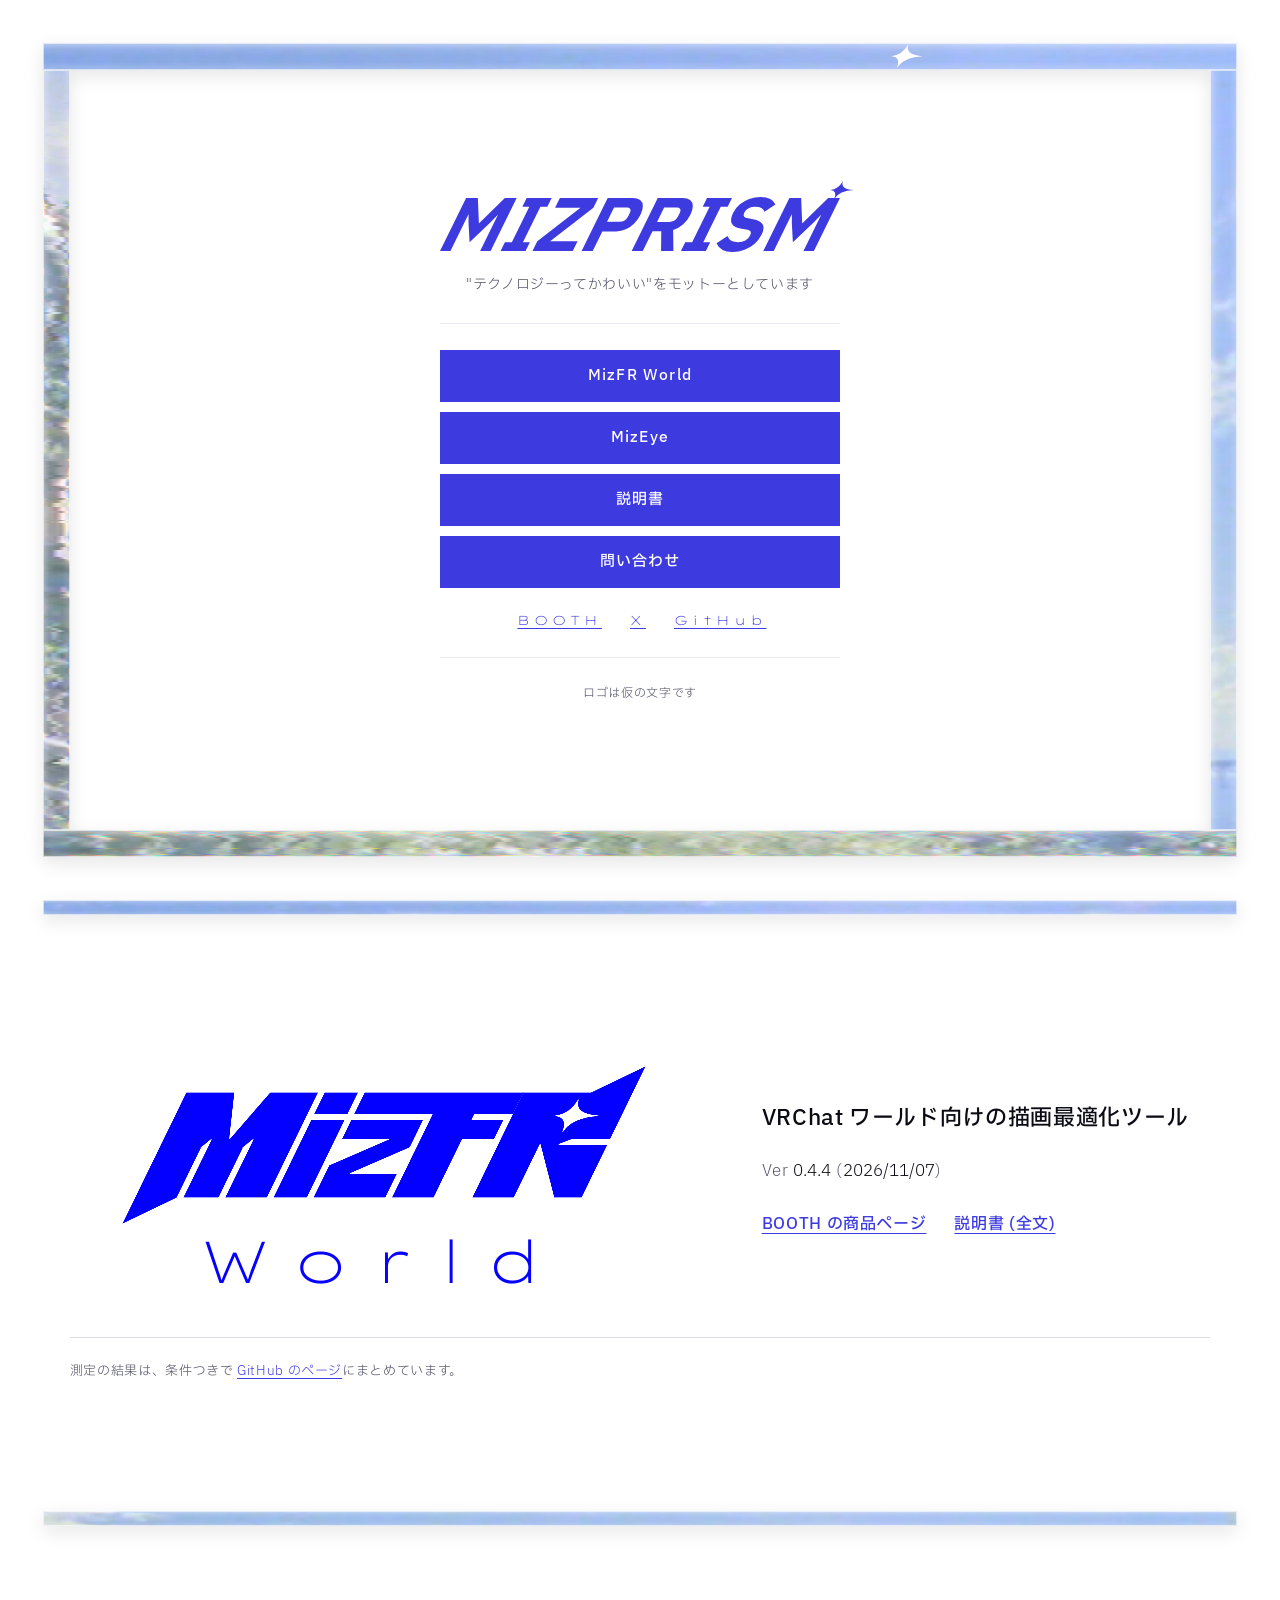
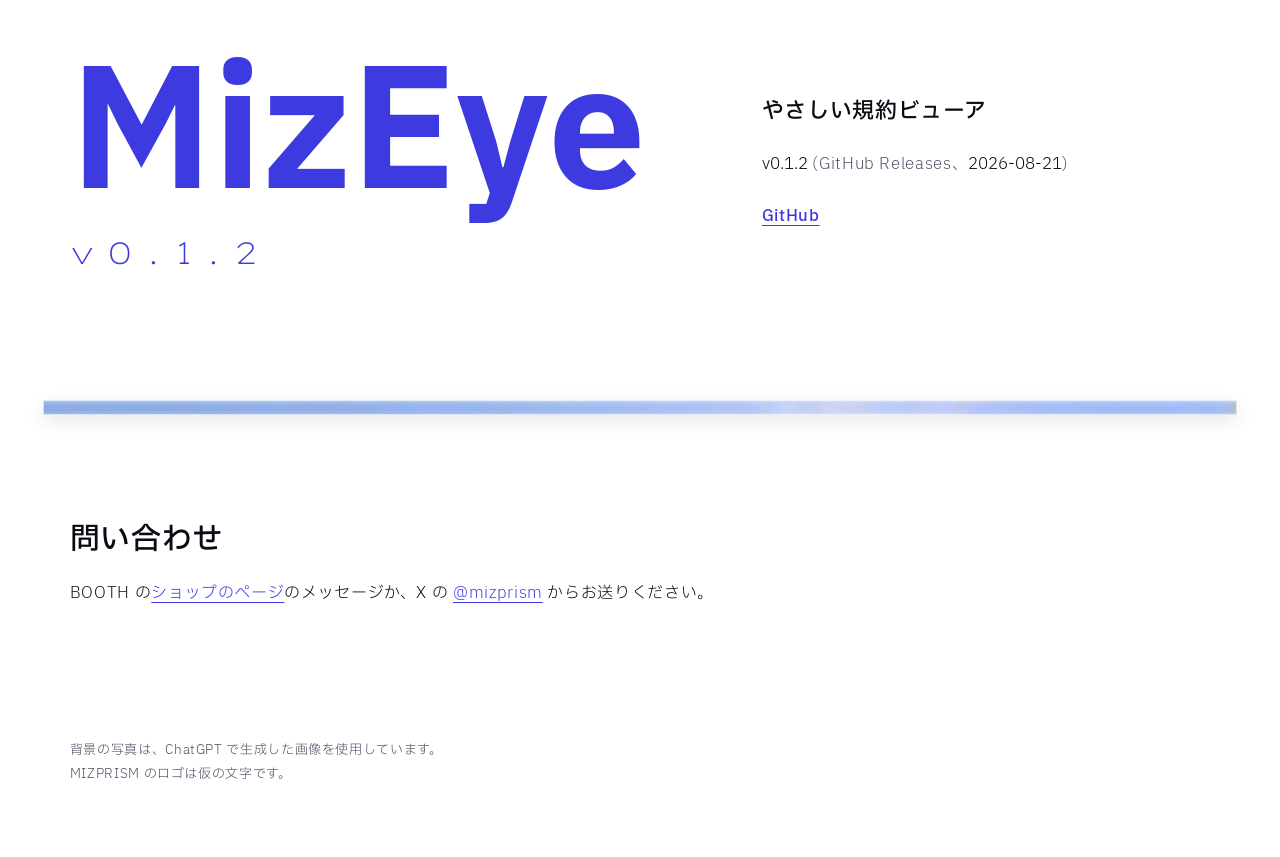
==== index.html @ 6a1a5533 "Publish the MIZPRISM site: the top page and the MizFR World manual The top page introduces MizFR Wor" ====
<!DOCTYPE html>
<html lang="ja">
<head>
<meta charset="utf-8">
<meta name="viewport" content="width=device-width, initial-scale=1">
<title>MIZPRISM</title>
<meta name="description" content="MIZPRISM の公式サイト。MizFR World と MizEye の紹介と、MizFR World の説明書の全文を載せています。">
<link rel="canonical" href="https://mizprism.github.io/">
<link rel="icon" href="assets/favicon.svg" type="image/svg+xml">
<link rel="icon" href="assets/favicon-32.png" sizes="32x32" type="image/png">
<link rel="apple-touch-icon" href="assets/apple-touch-icon.png">
<meta property="og:type" content="website">
<meta property="og:site_name" content="MIZPRISM">
<meta property="og:title" content="MIZPRISM">
<meta property="og:description" content="MIZPRISM の公式サイト。MizFR World と MizEye の紹介と、MizFR World の説明書の全文を載せています。">
<meta property="og:url" content="https://mizprism.github.io/">
<meta property="og:image" content="https://mizprism.github.io/assets/ogp.png">
<meta property="og:image:width" content="1200">
<meta property="og:image:height" content="630">
<meta property="og:image:alt" content="MIZPRISM のロゴと「&quot;テクノロジーってかわいい&quot;をモットーとしています」の一文">
<meta property="og:locale" content="ja_JP">
<meta name="twitter:card" content="summary_large_image">
<meta name="twitter:site" content="@mizprism">
<link rel="stylesheet" href="fonts/ibm-plex-sans-jp/300.css">
<link rel="stylesheet" href="fonts/ibm-plex-sans-jp/500.css">
<link rel="stylesheet" href="fonts/ibm-plex-sans-jp/700.css">
<link rel="stylesheet" href="site.css">
</head>
<body>

<svg width="0" height="0" style="position:absolute" aria-hidden="true" focusable="false">
  <defs id="glass-defs">
    <!-- ✦: the star of the MizFR wordmark (its long arm to the right), slanted 26 degrees as the wordmark is -->
    <symbol id="spark" viewBox="-0.97 -1.03 2.72 2.06"><path d="M0.4877,-1.0000 Q0.1768,-0.0800 1.7222,0.0000 Q0.0988,0.0800 -0.4877,1.0000 Q-0.1146,0.0800 -0.9444,0.0000 Q-0.0365,-0.0800 0.4877,-1.0000 Z"/></symbol>
    <!-- The MizFR wordmark without its sticker layers (the white outline and the pale shadow), as on
         the BOOTH image: keep the pure blue, turn anything lighter than it to white. On white only. -->
    <filter id="mark-clean" color-interpolation-filters="sRGB">
      <feComponentTransfer>
        <feFuncR type="linear" slope="2.6" intercept="-0.032"/>
        <feFuncG type="linear" slope="2.6" intercept="0"/>
        <feFuncB type="identity"/>
      </feComponentTransfer>
    </filter>
  </defs>
</svg>

<header class="hero" id="top">
  <div class="shade s-top"></div><div class="shade s-bottom"></div><div class="shade s-left"></div><div class="shade s-right"></div>
  <div class="glass h b-top" data-field="#top" data-zoom="1.5" data-focus="0.6 0"><svg class="spark white" aria-hidden="true"><use href="#spark"/></svg></div>
  <div class="glass h b-bottom" data-field="#top" data-zoom="1.5" data-focus="0.6 1" data-rows></div>
  <div class="glass v b-left" data-field="#top" data-zoom="1.5" data-focus="0.48 0.5" data-rows></div>
  <div class="glass v b-right" data-field="#top" data-zoom="1.5" data-focus="1 0.4"></div>

  <div class="opening">
    <div class="card">
      <div class="mark-wrap">
        <h1 class="logo"><img src="assets/logo-line.svg" alt="MIZPRISM"></h1>
        <svg class="spark" aria-hidden="true"><use href="#spark"/></svg>
      </div>
      <p class="lead"><span>"テクノロジーってかわいい"を</span><span>モットーとしています</span></p>
      <hr class="rule">
      <ul class="go" aria-label="行き先">
        <li><a href="#mizfr">MizFR World</a></li>
        <li><a href="#mizeye">MizEye</a></li>
        <li><a href="manual.html">説明書</a></li>
        <li><a href="#contact">問い合わせ</a></li>
      </ul>
      <ul class="elsewhere" aria-label="ほかの場所">
        <li><a href="https://mizprism.booth.pm/">BOOTH</a></li>
        <li><a href="https://x.com/mizprism">X</a></li>
        <li><a href="https://github.com/mizprism">GitHub</a></li>
      </ul>
      <hr class="rule">
      <p class="note">ロゴは仮の文字です</p>
    </div>
  </div>
</header>

<div class="strip-row" aria-hidden="true"><div class="shade"></div><div class="glass h" data-zoom="1.5" data-focus="0.62 0.12"></div></div>

<section class="product mizfr" id="mizfr" aria-labelledby="mizfr-name">
  <div class="product-in">
    <h2 id="mizfr-name"><img class="wordmark" src="assets/mizfr-wordmark.svg" width="2400" height="780" alt="MizFR"><span class="thin">World</span></h2>
    <div class="facts">
      <p class="what"><span>VRChat ワールド向けの</span><span>描画最適化ツール</span></p>
      <p class="ver">Ver <span class="num">0.4.4</span> (<span class="num">2026/11/07</span>)</p>
      <ul class="links">
        <li><a href="https://booth.pm/ja/items/8826164">BOOTH の商品ページ</a></li>
        <li><a href="manual.html">説明書 (全文)</a></li>
      </ul>
    </div>
    <div class="measure">
      <p>測定の結果は、条件つきで <a href="https://github.com/mizprism/mizfr/blob/main/MEASUREMENTS.md">GitHub のページ</a>にまとめています。</p>
    </div>
  </div>
</section>

<div class="strip-row" aria-hidden="true"><div class="shade"></div><div class="glass h" data-zoom="1.5" data-focus="0.9 0.4"></div></div>

<section class="product mizeye" id="mizeye" aria-labelledby="mizeye-name">
  <div class="product-in">
    <h2 id="mizeye-name"><span class="mizeye-name">MizEye</span><span class="thin">v0.1.2</span></h2>
    <div class="facts">
      <p class="what">やさしい規約ビューア</p>
      <p class="ver"><span class="num">v0.1.2</span> (GitHub Releases、<span class="num">2026-08-21</span>)</p>
      <ul class="links">
        <li><a href="https://github.com/mizprism/mizeye">GitHub</a></li>
      </ul>
    </div>
  </div>
</section>

<div class="strip-row" aria-hidden="true"><div class="shade"></div><div class="glass h" data-zoom="1.5" data-focus="0.78 0.18"></div></div>

<section class="contact" id="contact" aria-labelledby="contact-title">
  <div class="contact-in">
    <h2 id="contact-title">問い合わせ</h2>
    <p>BOOTH の<a href="https://mizprism.booth.pm/">ショップのページ</a>のメッセージか、X の <a href="https://x.com/mizprism">@mizprism</a> からお送りください。</p>
  </div>
</section>

<footer class="foot">
  <div class="foot-in">
    <p>背景の写真は、ChatGPT で生成した画像を使用しています。</p>
    <p>MIZPRISM のロゴは仮の文字です。</p>
  </div>
</footer>

<script src="page.js"></script>
<script src="glass.js"></script>
</body>
</html>
---- fonts/ibm-plex-sans-jp/300.css ----
/* ibm-plex-sans-jp-[0]-300-normal */
@font-face {
  font-family: 'IBM Plex Sans JP';
  font-style: normal;
  font-display: swap;
  font-weight: 300;
  src: url(./files/ibm-plex-sans-jp-0-300-normal.woff2) format('woff2');
  unicode-range: U+25ee8,U+25f23,U+25f5c,U+25fd4,U+25fe0,U+25ffb,U+2600c,U+26017,U+26060,U+260ed,U+26222,U+2626a,U+26270,U+26286,U+2634c,U+26402,U+2667e,U+266b0,U+2671d,U+268dd,U+268ea,U+26951,U+2696f,U+26999,U+269dd,U+26a1e,U+26a58,U+26a8c,U+26ab7,U+26aff,U+26c29,U+26c73,U+26c9e,U+26cdd,U+26e40,U+26e65,U+26f94,U+26ff6-26ff8,U+270f4,U+2710d,U+27139,U+273da-273db,U+273fe,U+27410,U+27449,U+27614-27615,U+27631,U+27684,U+27693,U+2770e,U+27723,U+27752,U+278b2,U+27985,U+279b4,U+27a84,U+27bb3,U+27bbe,U+27bc7,U+27c3c,U+27cb8,U+27d73,U+27da0,U+27e10,U+27eaf,U+27fb7,U+2808a,U+280bb,U+28277,U+28282,U+282f3,U+283cd,U+2840c,U+28455,U+284dc,U+2856b,U+285c8-285c9,U+286d7,U+286fa,U+28946,U+28949,U+2896b,U+28987-28988,U+289ba-289bb,U+28a1e,U+28a29,U+28a43,U+28a71,U+28a99,U+28acd,U+28add,U+28ae4,U+28bc1,U+28bef,U+28cdd,U+28d10,U+28d71,U+28dfb,U+28e0f,U+28e17,U+28e1f,U+28e36,U+28e89,U+28eeb,U+28ef6,U+28f32,U+28ff8,U+292a0,U+292b1,U+29490,U+295cf,U+2967f,U+296f0,U+29719,U+29750,U+29810,U+298c6,U+29a72,U+29d4b,U+29ddb,U+29e15,U+29e3d,U+29e49,U+29e8a,U+29ec4,U+29edb,U+29ee9,U+29fce,U+29fd7,U+2a01a,U+2a02f,U+2a082,U+2a0f9,U+2a190,U+2a2b2,U+2a38c,U+2a437,U+2a5f1,U+2a602,U+2a61a,U+2a6b2,U+2a9e6,U+2b746,U+2b751,U+2b753,U+2b75a,U+2b75c,U+2b765,U+2b776-2b777,U+2b77c,U+2b782,U+2b789,U+2b78b,U+2b78e,U+2b794,U+2b7ac,U+2b7af,U+2b7bd,U+2b7c9,U+2b7cf,U+2b7d2,U+2b7d8,U+2b7f0,U+2b80d,U+2b817,U+2b81a,U+2d544,U+2e278,U+2e569,U+2e6ea,U+2f804,U+2f80f,U+2f815,U+2f818,U+2f81a,U+2f822,U+2f828,U+2f82c,U+2f833,U+2f83f,U+2f846,U+2f852,U+2f862,U+2f86d,U+2f873,U+2f877,U+2f884,U+2f899-2f89a,U+2f8a6,U+2f8ac,U+2f8b2,U+2f8b6,U+2f8d3,U+2f8db-2f8dc,U+2f8e1,U+2f8e5,U+2f8ea,U+2f8ed,U+2f8fc,U+2f903,U+2f90b,U+2f90f,U+2f91a,U+2f920-2f921,U+2f945,U+2f947,U+2f96c,U+2f995,U+2f9d0,U+2f9de-2f9df,U+2f9f4;
}

/* ibm-plex-sans-jp-[1]-300-normal */
@font-face {
  font-family: 'IBM Plex Sans JP';
  font-style: normal;
  font-display: swap;
  font-weight: 300;
  src: url(./files/ibm-plex-sans-jp-1-300-normal.woff2) format('woff2');
  unicode-range: U+1f235-1f23b,U+1f240-1f248,U+1f250-1f251,U+2000b,U+20089-2008a,U+200a2,U+200a4,U+200b0,U+200f5,U+20158,U+201a2,U+20213,U+2032b,U+20371,U+20381,U+203f9,U+2044a,U+20509,U+2053f,U+205b1,U+205d6,U+20611,U+20628,U+206ec,U+2074f,U+207c8,U+20807,U+2083a,U+208b9,U+2090e,U+2097c,U+20984,U+2099d,U+20a64,U+20ad3,U+20b1d,U+20b9f,U+20bb7,U+20d45,U+20d58,U+20de1,U+20e64,U+20e6d,U+20e95,U+20f5f,U+21201,U+2123d,U+21255,U+21274,U+2127b,U+212d7,U+212e4,U+212fd,U+2131b,U+21336,U+21344,U+213c4,U+2146d-2146e,U+215d7,U+21647,U+216b4,U+21706,U+21742,U+218bd,U+219c3,U+21a1a,U+21c56,U+21d2d,U+21d45,U+21d62,U+21d78,U+21d92,U+21d9c,U+21da1,U+21db7,U+21de0,U+21e33-21e34,U+21f1e,U+21f76,U+21ffa,U+2217b,U+22218,U+2231e,U+223ad,U+22609,U+226f3,U+2285b,U+228ab,U+2298f,U+22ab8,U+22b46,U+22b4f-22b50,U+22ba6,U+22c1d,U+22c24,U+22de1,U+22e42,U+22feb,U+231b6,U+231c3-231c4,U+231f5,U+23372,U+233cc,U+233d0,U+233d2-233d3,U+233d5,U+233da,U+233df,U+233e4,U+233fe,U+2344a-2344b,U+23451,U+23465,U+234e4,U+2355a,U+23594,U+235c4,U+23638-2363a,U+23647,U+2370c,U+2371c,U+2373f,U+23763-23764,U+237e7,U+237f1,U+237ff,U+23824,U+2383d,U+23a98,U+23c7f,U+23cbe,U+23cfe,U+23d00,U+23d0e,U+23d40,U+23dd3,U+23df9-23dfa,U+23f7e,U+2404b,U+24096,U+24103,U+241c6,U+241fe,U+242ee,U+243bc,U+243d0,U+24629,U+246a5,U+247f1,U+24896,U+248e9,U+24a4d,U+24b56,U+24b6f,U+24c16,U+24d14,U+24e04,U+24e0e,U+24e37,U+24e6a,U+24e8b,U+24ff2,U+2504a,U+25055,U+25122,U+251a9,U+251cd,U+251e5,U+2521e,U+2524c,U+2542e,U+2548e,U+254d9,U+2550e,U+255a7,U+2567f,U+25771,U+257a9,U+257b4,U+25874,U+259c4,U+259cc,U+259d4,U+25ad7,U+25ae3-25ae4,U+25af1,U+25bb2,U+25c4b,U+25c64,U+25da1,U+25e2e,U+25e56,U+25e62,U+25e65,U+25ec2,U+25ed8;
}

/* ibm-plex-sans-jp-[2]-300-normal */
@font-face {
  font-family: 'IBM Plex Sans JP';
  font-style: normal;
  font-display: swap;
  font-weight: 300;
  src: url(./files/ibm-plex-sans-jp-2-300-normal.woff2) format('woff2');
  unicode-range: U+ffd7,U+ffda-ffdc,U+ffe0-ffe2,U+ffe4,U+ffe6,U+ffe8-ffee,U+1f100-1f10c,U+1f110-1f16c,U+1f170-1f1ac,U+1f200-1f202,U+1f210-1f234;
}

/* ibm-plex-sans-jp-[3]-300-normal */
@font-face {
  font-family: 'IBM Plex Sans JP';
  font-style: normal;
  font-display: swap;
  font-weight: 300;
  src: url(./files/ibm-plex-sans-jp-3-300-normal.woff2) format('woff2');
  unicode-range: U+fa10,U+fa12-fa6d,U+fb00-fb04,U+fe10-fe19,U+fe30-fe42,U+fe44-fe52,U+fe54-fe66,U+fe68-fe6b,U+ff02,U+ff04,U+ff07,U+ff51,U+ff5b,U+ff5d,U+ff5f-ff60,U+ff66,U+ff69,U+ff87,U+ffa1-ffbe,U+ffc2-ffc7,U+ffca-ffcf,U+ffd2-ffd6;
}

/* ibm-plex-sans-jp-[4]-300-normal */
@font-face {
  font-family: 'IBM Plex Sans JP';
  font-style: normal;
  font-display: swap;
  font-weight: 300;
  src: url(./files/ibm-plex-sans-jp-4-300-normal.woff2) format('woff2');
  unicode-range: U+f92d-f959,U+f95b-f9f2,U+f9f4-fa0b,U+fa0e-fa0f;
}

/* ibm-plex-sans-jp-[5]-300-normal */
@font-face {
  font-family: 'IBM Plex Sans JP';
  font-style: normal;
  font-display: swap;
  font-weight: 300;
  src: url(./files/ibm-plex-sans-jp-5-300-normal.woff2) format('woff2');
  unicode-range: U+9e8b-9e8c,U+9e8e-9e8f,U+9e91-9e92,U+9e95-9e96,U+9e98,U+9e9b,U+9e9d-9e9e,U+9ea4-9ea5,U+9ea8-9eaa,U+9eac-9eb0,U+9eb3-9eb5,U+9eb8,U+9ebc-9ebf,U+9ec3,U+9ec6,U+9ec8,U+9ecb-9ecd,U+9ecf-9ed1,U+9ed4-9ed5,U+9ed8,U+9edb-9ee0,U+9ee4-9ee5,U+9ee7-9ee8,U+9eec-9ef2,U+9ef4-9ef9,U+9efb-9eff,U+9f02-9f03,U+9f07-9f09,U+9f0e-9f12,U+9f14-9f17,U+9f19-9f1b,U+9f1f-9f22,U+9f26,U+9f2a-9f2c,U+9f2f,U+9f31-9f32,U+9f34,U+9f37,U+9f39-9f3a,U+9f3c-9f3f,U+9f41,U+9f43-9f47,U+9f4a,U+9f4e-9f50,U+9f52-9f58,U+9f5a,U+9f5d-9f61,U+9f63,U+9f66-9f6a,U+9f6c-9f73,U+9f75-9f77,U+9f7a,U+9f7d,U+9f7f,U+9f8f-9f92,U+9f94-9f97,U+9f99,U+9f9c-9fa3,U+9fa5,U+9fb4,U+9fbc-9fc2,U+9fc4,U+9fc6,U+9fcc,U+f900-f92c;
}

/* ibm-plex-sans-jp-[6]-300-normal */
@font-face {
  font-family: 'IBM Plex Sans JP';
  font-style: normal;
  font-display: swap;
  font-weight: 300;
  src: url(./files/ibm-plex-sans-jp-6-300-normal.woff2) format('woff2');
  unicode-range: U+9c3e,U+9c41,U+9c43-9c4a,U+9c4e-9c50,U+9c52-9c54,U+9c56,U+9c58,U+9c5a-9c61,U+9c63,U+9c65,U+9c67-9c6b,U+9c6d-9c6e,U+9c70,U+9c72,U+9c75-9c78,U+9c7a-9c7c,U+9ce6-9ce7,U+9ceb-9cec,U+9cf0,U+9cf2,U+9cf6-9cf7,U+9cf9,U+9d02-9d03,U+9d06-9d09,U+9d0b,U+9d0e,U+9d11-9d12,U+9d15,U+9d17-9d18,U+9d1b-9d1f,U+9d23,U+9d26,U+9d2a-9d2c,U+9d2f-9d30,U+9d32-9d34,U+9d3a,U+9d3c-9d3f,U+9d41-9d48,U+9d4a,U+9d50-9d54,U+9d59,U+9d5d-9d65,U+9d69-9d6c,U+9d6f-9d70,U+9d72-9d73,U+9d76-9d77,U+9d7a-9d7c,U+9d7e,U+9d83-9d84,U+9d86-9d87,U+9d89-9d8a,U+9d8d-9d8e,U+9d92-9d93,U+9d95-9d9a,U+9da1,U+9da4,U+9da9-9dac,U+9dae,U+9db1-9db2,U+9db5,U+9db8-9dbd,U+9dbf-9dc4,U+9dc6-9dc7,U+9dc9-9dca,U+9dcf,U+9dd3-9dd7,U+9dd9-9dda,U+9dde-9de0,U+9de3,U+9de5-9de7,U+9de9,U+9deb,U+9ded-9df0,U+9df3-9df4,U+9df8,U+9dfd-9dfe,U+9e02,U+9e07,U+9e0a,U+9e0d-9e0e,U+9e10-9e12,U+9e15-9e16,U+9e19-9e1f,U+9e75,U+9e79-9e7d,U+9e80-9e85,U+9e87-9e88;
}

/* ibm-plex-sans-jp-[7]-300-normal */
@font-face {
  font-family: 'IBM Plex Sans JP';
  font-style: normal;
  font-display: swap;
  font-weight: 300;
  src: url(./files/ibm-plex-sans-jp-7-300-normal.woff2) format('woff2');
  unicode-range: U+9ae5-9ae7,U+9ae9,U+9aeb-9aec,U+9aee-9aef,U+9af1-9af5,U+9af7,U+9af9-9afb,U+9afd,U+9aff-9b06,U+9b08-9b09,U+9b0b-9b0e,U+9b10,U+9b12,U+9b16,U+9b18-9b1d,U+9b1f-9b20,U+9b22-9b23,U+9b25-9b2f,U+9b32-9b35,U+9b37,U+9b39-9b3b,U+9b3d,U+9b43-9b44,U+9b48,U+9b4b-9b4f,U+9b51,U+9b55-9b58,U+9b5b,U+9b5e,U+9b61,U+9b63,U+9b65-9b66,U+9b68,U+9b6a-9b6f,U+9b72-9b79,U+9b7f-9b80,U+9b83-9b87,U+9b89-9b8b,U+9b8d,U+9b8f-9b94,U+9b96-9b97,U+9b9a,U+9b9d-9ba0,U+9ba6-9ba7,U+9ba9-9baa,U+9bac,U+9bb0-9bb2,U+9bb4,U+9bb7-9bb9,U+9bbb-9bbc,U+9bbe-9bc1,U+9bc6-9bc8,U+9bca,U+9bce-9bd2,U+9bd4,U+9bd7-9bd8,U+9bdd,U+9bdf,U+9be1-9be5,U+9be7,U+9bea-9beb,U+9bee-9bf3,U+9bf5,U+9bf7-9bfa,U+9bfd,U+9bff-9c00,U+9c02,U+9c04,U+9c06,U+9c08-9c0d,U+9c0f-9c16,U+9c18-9c1e,U+9c21-9c2a,U+9c2d-9c32,U+9c35-9c37,U+9c39-9c3a,U+9c3d;
}

/* ibm-plex-sans-jp-[8]-300-normal */
@font-face {
  font-family: 'IBM Plex Sans JP';
  font-style: normal;
  font-display: swap;
  font-weight: 300;
  src: url(./files/ibm-plex-sans-jp-8-300-normal.woff2) format('woff2');
  unicode-range: U+98eb,U+98ed-98ee,U+98f0-98f1,U+98f3,U+98f6,U+9902,U+9907-9909,U+9911-9912,U+9914-9918,U+991a-9922,U+9924,U+9926-9927,U+992b-992c,U+992e,U+9931-9935,U+9939-993e,U+9940-9942,U+9945-9949,U+994b-994e,U+9950-9952,U+9954-9955,U+9958-9959,U+995b-995c,U+995e-9960,U+9963,U+9997-9998,U+999b,U+999d-999f,U+99a3,U+99a5-99a6,U+99a8,U+99ad-99ae,U+99b0-99b2,U+99b5,U+99b9-99ba,U+99bc-99bd,U+99bf,U+99c1,U+99c3,U+99c8-99c9,U+99d1,U+99d3-99d5,U+99d8-99df,U+99e1-99e2,U+99e7,U+99ea-99ee,U+99f0-99f2,U+99f4-99f5,U+99f8-99f9,U+99fb-99fe,U+9a01-9a05,U+9a08,U+9a0a-9a0c,U+9a0f-9a11,U+9a16,U+9a1a,U+9a1e,U+9a20,U+9a22-9a24,U+9a27,U+9a2b,U+9a2d-9a2e,U+9a31,U+9a33,U+9a35-9a38,U+9a3e,U+9a40-9a45,U+9a47,U+9a4a-9a4e,U+9a51-9a52,U+9a54-9a58,U+9a5b,U+9a5d,U+9a5f,U+9a62,U+9a64-9a65,U+9a69-9a6c,U+9aaa,U+9aac-9ab0,U+9ab2,U+9ab4-9ab7,U+9ab9,U+9abb-9ac1,U+9ac3,U+9ac6,U+9ac8,U+9ace-9ad3,U+9ad5-9ad7,U+9adb-9adc,U+9ade-9ae0,U+9ae2-9ae4;
}

/* ibm-plex-sans-jp-[9]-300-normal */
@font-face {
  font-family: 'IBM Plex Sans JP';
  font-style: normal;
  font-display: swap;
  font-weight: 300;
  src: url(./files/ibm-plex-sans-jp-9-300-normal.woff2) format('woff2');
  unicode-range: U+971d,U+9721-9724,U+9728,U+972a,U+9730-9731,U+9733,U+9736,U+9738-9739,U+973b,U+973d-973e,U+9741-9744,U+9746-974a,U+974d-974f,U+9751,U+9755,U+9757-9758,U+975a-975c,U+9760-9761,U+9763-9764,U+9766-9768,U+976a-976b,U+976e,U+9771,U+9773,U+9776-977d,U+977f-9781,U+9785-9786,U+9789,U+978b,U+978f-9790,U+9795-9797,U+9799-979a,U+979c,U+979e-97a0,U+97a2-97a3,U+97a6,U+97a8,U+97ab-97ac,U+97ae,U+97b1-97b6,U+97b8-97ba,U+97bc,U+97be-97bf,U+97c1,U+97c3-97ce,U+97d0-97d1,U+97d4,U+97d7-97d9,U+97db-97de,U+97e0-97e1,U+97e4,U+97e6,U+97ed-97ef,U+97f1-97f2,U+97f4-97f8,U+97fa,U+9804,U+9807,U+980a,U+980c-980f,U+9814,U+9816-9817,U+9819-981a,U+981c,U+981e,U+9820-9821,U+9823-9826,U+982b,U+982e-9830,U+9832-9835,U+9837,U+9839,U+983d-983e,U+9844,U+9846-9847,U+984a-984b,U+984f,U+9851-9853,U+9856-9857,U+9859-985b,U+9862-9863,U+9865-9866,U+986a-986c,U+986f-9871,U+9873-9875,U+98aa-98ab,U+98ad-98ae,U+98b0-98b1,U+98b4,U+98b6-98b8,U+98ba-98bc,U+98bf,U+98c2-98c8,U+98cb-98cc,U+98ce,U+98dc,U+98de,U+98e0-98e1,U+98e3,U+98e5-98e7,U+98e9-98ea;
}

/* ibm-plex-sans-jp-[10]-300-normal */
@font-face {
  font-family: 'IBM Plex Sans JP';
  font-style: normal;
  font-display: swap;
  font-weight: 300;
  src: url(./files/ibm-plex-sans-jp-10-300-normal.woff2) format('woff2');
  unicode-range: U+944a,U+944c,U+9452-9453,U+9455,U+9459-945c,U+945e-9463,U+9468,U+946a-946b,U+946d-9472,U+9475,U+9477,U+947c-947f,U+9481,U+9483-9485,U+9578-9579,U+957e-957f,U+9582,U+9584,U+9586-9588,U+958a,U+958c-958f,U+9592,U+9594,U+9596,U+9598-9599,U+959d-95a1,U+95a4,U+95a6-95a9,U+95ab-95ad,U+95b1,U+95b4,U+95b6,U+95b9-95bf,U+95c3,U+95c6,U+95c8-95cd,U+95d0-95d6,U+95d9-95da,U+95dc-95e2,U+95e4-95e6,U+95e8,U+961d-961e,U+9621-9622,U+9624-9626,U+9628,U+962c,U+962e-962f,U+9631,U+9633-9634,U+9637-963a,U+963c-963d,U+9641-9642,U+964b-964c,U+964f,U+9652,U+9654,U+9656-9658,U+965c-965f,U+9661,U+9666,U+966a,U+966c,U+966e,U+9672,U+9674,U+9677,U+967b-967c,U+967e-967f,U+9681-9684,U+9689,U+968b,U+968d,U+9691,U+9695-9698,U+969a,U+969d,U+969f,U+96a4-96aa,U+96ae-96b4,U+96b6,U+96b8-96bb,U+96bd,U+96c1,U+96c9-96cb,U+96cd-96ce,U+96d2,U+96d5-96d6,U+96d8-96da,U+96dc-96df,U+96e9,U+96ef,U+96f1,U+96f9-96fa,U+9702-9706,U+9708-9709,U+970d-970f,U+9711,U+9713-9714,U+9716,U+9719-971b;
}

/* ibm-plex-sans-jp-[11]-300-normal */
@font-face {
  font-family: 'IBM Plex Sans JP';
  font-style: normal;
  font-display: swap;
  font-weight: 300;
  src: url(./files/ibm-plex-sans-jp-11-300-normal.woff2) format('woff2');
  unicode-range: U+92bc-92bd,U+92bf-92c3,U+92c5-92c8,U+92cb-92d0,U+92d2-92d3,U+92d5,U+92d7-92d9,U+92dc-92dd,U+92df-92e1,U+92e3-92e5,U+92e7-92ea,U+92ec,U+92ee,U+92f0,U+92f2,U+92f7-92fb,U+92ff-9300,U+9302,U+9304,U+9308,U+930d,U+930f-9311,U+9314-9315,U+9318-931a,U+931c-931f,U+9321-9325,U+9327-932b,U+932e,U+9333-9337,U+933a-933b,U+9344,U+9347-934a,U+934d,U+9350-9352,U+9354-9358,U+935a,U+935c,U+935e,U+9360,U+9364-9365,U+9367,U+9369-936d,U+936f-9371,U+9373-9374,U+9376,U+937a,U+937d-9382,U+9388,U+938a-938b,U+938d,U+938f,U+9392,U+9394-9395,U+9397-9398,U+939a-939b,U+939e,U+93a1,U+93a3-93a4,U+93a6,U+93a8-93a9,U+93ab-93ad,U+93b0,U+93b4-93b6,U+93b9-93bb,U+93c1,U+93c3-93cd,U+93d0-93d1,U+93d3,U+93d6-93d9,U+93dc-93df,U+93e2,U+93e4-93e8,U+93f1,U+93f5,U+93f7-93fb,U+93fd,U+9401-9404,U+9407-9409,U+940d-9410,U+9413-9417,U+9419-941a,U+941f,U+9421,U+942b,U+942e-942f,U+9431-9434,U+9436,U+9438,U+943a-943b,U+943d,U+943f,U+9441,U+9443-9445,U+9448;
}

/* ibm-plex-sans-jp-[12]-300-normal */
@font-face {
  font-family: 'IBM Plex Sans JP';
  font-style: normal;
  font-display: swap;
  font-weight: 300;
  src: url(./files/ibm-plex-sans-jp-12-300-normal.woff2) format('woff2');
  unicode-range: U+9143,U+9146-914c,U+914f,U+9153,U+9156-915b,U+9161,U+9163-9165,U+9167,U+9169,U+916d,U+9172-9174,U+9179-917b,U+9181-9183,U+9185-9187,U+9189-918b,U+918e,U+9191,U+9193-9195,U+9197-9198,U+919e,U+91a1-91a2,U+91a6,U+91a8,U+91aa-91b6,U+91ba-91bd,U+91bf-91c6,U+91c9,U+91cb,U+91d0,U+91d3-91d4,U+91d6-91d7,U+91d9-91db,U+91de-91df,U+91e1,U+91e4-91e6,U+91e9-91ea,U+91ec-91f1,U+91f5-91f7,U+91f9,U+91fb-91fd,U+91ff-9201,U+9204-9207,U+9209-920a,U+920c,U+920e,U+9210-9218,U+921c-921e,U+9223-9226,U+9228-9229,U+922c,U+922e-9230,U+9233,U+9235-923a,U+923c,U+923e-9240,U+9242-9243,U+9245-924b,U+924d-9251,U+9256-925a,U+925c-925e,U+9260-9261,U+9264-9269,U+926e-9270,U+9275-9279,U+927b-927f,U+9288-928a,U+928d-928e,U+9291-9293,U+9295-9297,U+9299,U+929b-929c,U+929f-92a0,U+92a4-92a5,U+92a7-92a8,U+92ab,U+92af,U+92b2-92b3,U+92b6-92bb;
}

/* ibm-plex-sans-jp-[13]-300-normal */
@font-face {
  font-family: 'IBM Plex Sans JP';
  font-style: normal;
  font-display: swap;
  font-weight: 300;
  src: url(./files/ibm-plex-sans-jp-13-300-normal.woff2) format('woff2');
  unicode-range: U+8f52-8f55,U+8f57-8f58,U+8f5c-8f5e,U+8f61-8f66,U+8f9c-8f9d,U+8f9f-8fa2,U+8fa4-8fa8,U+8fad-8faf,U+8fb4-8fb8,U+8fbe,U+8fc0-8fc2,U+8fc6,U+8fc8,U+8fca-8fcb,U+8fcd,U+8fd0,U+8fd2-8fd3,U+8fd5,U+8fda,U+8fe0,U+8fe2-8fe5,U+8fe8-8fea,U+8fed-8fef,U+8ff1,U+8ff4-8ff6,U+8ff8-8ffb,U+8ffe,U+9002,U+9004-9005,U+9008,U+900b-900e,U+9011,U+9013,U+9015-9016,U+9018,U+901b,U+901e,U+9021,U+9027-902a,U+902c-902d,U+902f,U+9033-9037,U+9039,U+903c,U+903e-903f,U+9041,U+9043-9044,U+9049,U+904c,U+904f-9052,U+9056,U+9058,U+905b-905e,U+9062,U+9066-9068,U+906c,U+906f-9070,U+9072,U+9074,U+9076,U+9079,U+9080-9083,U+9085,U+9087-9088,U+908b-908c,U+908e-9090,U+9095,U+9097-9099,U+909b,U+90a0-90a2,U+90a5,U+90a8,U+90af-90b6,U+90bd-90be,U+90c3-90c5,U+90c7-90c9,U+90cc,U+90d2,U+90d5,U+90d7-90d9,U+90db-90df,U+90e2,U+90e4-90e5,U+90eb,U+90ef-90f0,U+90f2,U+90f4,U+90f6,U+90fe-9100,U+9102,U+9104-9106,U+9108,U+910d,U+9110,U+9112,U+9114-911a,U+911c,U+911e,U+9120,U+9122-9123,U+9125,U+9127,U+9129,U+912d-9132,U+9134,U+9136-9137,U+9139-913a,U+913c-913d;
}

/* ibm-plex-sans-jp-[14]-300-normal */
@font-face {
  font-family: 'IBM Plex Sans JP';
  font-style: normal;
  font-display: swap;
  font-weight: 300;
  src: url(./files/ibm-plex-sans-jp-14-300-normal.woff2) format('woff2');
  unicode-range: U+8dc0,U+8dc2,U+8dc5-8dc8,U+8dca-8dcc,U+8dce-8dcf,U+8dd1,U+8dd4-8dd7,U+8dd9-8ddb,U+8ddf,U+8de3-8de5,U+8de7,U+8dea-8dec,U+8df0-8df2,U+8df4,U+8dfc-8dfd,U+8dff,U+8e01,U+8e04-8e06,U+8e08-8e09,U+8e0b-8e0c,U+8e10-8e11,U+8e14,U+8e16,U+8e1d-8e23,U+8e26-8e27,U+8e30-8e31,U+8e33-8e39,U+8e3d,U+8e40-8e42,U+8e44,U+8e47-8e50,U+8e54-8e55,U+8e59,U+8e5b-8e64,U+8e69,U+8e6c-8e6d,U+8e6f-8e72,U+8e75-8e77,U+8e79-8e7c,U+8e81-8e85,U+8e89,U+8e8b,U+8e90-8e95,U+8e98-8e9b,U+8e9d-8e9e,U+8ea1-8ea2,U+8ea7,U+8ea9-8eaa,U+8eac-8eb1,U+8eb3,U+8eb5-8eb6,U+8eba-8ebb,U+8ebe,U+8ec0-8ec1,U+8ec3-8ec8,U+8ecb,U+8ecf,U+8ed1,U+8ed4,U+8edb-8edc,U+8ee3,U+8ee8,U+8eeb,U+8eed-8eee,U+8ef0-8ef1,U+8ef7,U+8ef9-8efc,U+8efe,U+8f00,U+8f02,U+8f05,U+8f07-8f08,U+8f0a,U+8f0f-8f10,U+8f12-8f13,U+8f15-8f19,U+8f1b-8f1c,U+8f1e-8f21,U+8f23,U+8f25-8f28,U+8f2b-8f2f,U+8f33-8f37,U+8f39-8f3b,U+8f3e,U+8f40-8f43,U+8f45-8f47,U+8f49-8f4a,U+8f4c-8f4f,U+8f51;
}

/* ibm-plex-sans-jp-[15]-300-normal */
@font-face {
  font-family: 'IBM Plex Sans JP';
  font-style: normal;
  font-display: swap;
  font-weight: 300;
  src: url(./files/ibm-plex-sans-jp-15-300-normal.woff2) format('woff2');
  unicode-range: U+8b2d,U+8b30,U+8b37,U+8b3c,U+8b3e,U+8b41-8b46,U+8b48-8b49,U+8b4c-8b4f,U+8b51-8b54,U+8b56,U+8b59,U+8b5b,U+8b5e-8b5f,U+8b63,U+8b69,U+8b6b-8b6d,U+8b6f,U+8b71,U+8b74,U+8b76,U+8b78-8b79,U+8b7c-8b81,U+8b84-8b85,U+8b8a-8b8f,U+8b92-8b96,U+8b99-8b9a,U+8b9c-8ba0,U+8c38-8c3a,U+8c3d-8c3f,U+8c41,U+8c45,U+8c47-8c49,U+8c4b-8c4c,U+8c4e-8c51,U+8c53-8c55,U+8c57-8c59,U+8c5b,U+8c5d,U+8c62-8c64,U+8c66,U+8c68-8c69,U+8c6b-8c6d,U+8c73,U+8c75-8c76,U+8c78,U+8c7a-8c7c,U+8c7e,U+8c82,U+8c85-8c87,U+8c89-8c8b,U+8c8d-8c8e,U+8c90,U+8c92-8c94,U+8c98-8c99,U+8c9b-8c9c,U+8c9f,U+8ca4,U+8cad-8cae,U+8cb2-8cb3,U+8cb6,U+8cb9-8cba,U+8cbd,U+8cc1-8cc2,U+8cc4-8cc6,U+8cc8-8cc9,U+8ccb,U+8ccd-8ccf,U+8cd2,U+8cd5-8cd6,U+8cd9-8cda,U+8cdd,U+8ce1,U+8ce3-8ce4,U+8ce6,U+8ce8,U+8cec,U+8cef-8cf2,U+8cf4-8cf5,U+8cf7-8cf8,U+8cfa-8cfb,U+8cfd-8cff,U+8d01,U+8d03-8d04,U+8d07,U+8d09-8d0b,U+8d0d-8d10,U+8d12-8d14,U+8d16-8d17,U+8d1b-8d1d,U+8d65,U+8d67,U+8d69,U+8d6b-8d6e,U+8d71,U+8d73,U+8d76,U+8d7f,U+8d81-8d82,U+8d84,U+8d88,U+8d8d,U+8d90-8d91,U+8d95,U+8d99,U+8d9e-8da0,U+8da6,U+8da8,U+8dab-8dac,U+8daf,U+8db2,U+8db5,U+8db7,U+8db9-8dbc,U+8dbe;
}

/* ibm-plex-sans-jp-[16]-300-normal */
@font-face {
  font-family: 'IBM Plex Sans JP';
  font-style: normal;
  font-display: swap;
  font-weight: 300;
  src: url(./files/ibm-plex-sans-jp-16-300-normal.woff2) format('woff2');
  unicode-range: U+8973-8975,U+8977,U+897a-897e,U+8980,U+8983,U+8988-898a,U+898d,U+8990,U+8993-8995,U+8998,U+899b-899c,U+899f-89a1,U+89a5-89a6,U+89a9,U+89ac,U+89af-89b0,U+89b2,U+89b4-89b7,U+89ba,U+89bc-89bd,U+89bf-89c1,U+89d4-89d8,U+89da,U+89dc-89dd,U+89e5,U+89e7,U+89e9,U+89eb,U+89ed,U+89f1,U+89f3-89f4,U+89f6,U+89f8-89f9,U+89fd,U+89ff,U+8a01,U+8a04-8a05,U+8a07,U+8a0c,U+8a0f-8a12,U+8a14-8a16,U+8a1b,U+8a1d-8a1e,U+8a20-8a22,U+8a24-8a26,U+8a2b-8a2c,U+8a2f,U+8a35-8a37,U+8a3b,U+8a3d-8a3e,U+8a40-8a41,U+8a43,U+8a45-8a49,U+8a4d-8a4e,U+8a51-8a54,U+8a56-8a58,U+8a5b-8a5d,U+8a61-8a62,U+8a65,U+8a67,U+8a6c-8a6d,U+8a75-8a77,U+8a79-8a7c,U+8a7e-8a80,U+8a82-8a86,U+8a8b,U+8a8f-8a92,U+8a96-8a97,U+8a99-8a9a,U+8a9f,U+8aa1,U+8aa3,U+8aa5-8aaa,U+8aae-8aaf,U+8ab3,U+8ab6-8ab7,U+8abb-8abc,U+8abe,U+8ac2-8ac4,U+8ac6,U+8ac8-8aca,U+8acc-8acd,U+8ad0-8ad1,U+8ad3-8ad5,U+8ad7,U+8ada-8ae2,U+8ae4,U+8ae7,U+8aeb-8aec,U+8aee,U+8af0-8af1,U+8af3-8af7,U+8afa,U+8afc,U+8aff,U+8b01-8b02,U+8b04-8b07,U+8b0a-8b0d,U+8b0f-8b11,U+8b14,U+8b16,U+8b1a,U+8b1c,U+8b1e-8b20,U+8b26,U+8b28,U+8b2b-8b2c;
}

/* ibm-plex-sans-jp-[17]-300-normal */
@font-face {
  font-family: 'IBM Plex Sans JP';
  font-style: normal;
  font-display: swap;
  font-weight: 300;
  src: url(./files/ibm-plex-sans-jp-17-300-normal.woff2) format('woff2');
  unicode-range: U+87e2-87e6,U+87ea-87ed,U+87ef,U+87f1,U+87f3,U+87f5-87f8,U+87fa-87fb,U+87fe-87ff,U+8801,U+8803,U+8805-8807,U+8809-880b,U+880d-8816,U+8818-881c,U+881e-881f,U+8821-8822,U+8827-8828,U+882d-882e,U+8830-8832,U+8835-8836,U+8839-883c,U+8841-8845,U+8848-884b,U+884d-884e,U+8851-8852,U+8855-8856,U+8858-885a,U+885c,U+885e-8860,U+8862,U+8864,U+8869,U+886b,U+886e-886f,U+8871-8872,U+8875,U+8877,U+8879,U+887b,U+887d-887e,U+8880-8882,U+8888,U+888d,U+8892,U+8897-889c,U+889e-88a0,U+88a2,U+88a4,U+88a8,U+88aa,U+88ae,U+88b0-88b1,U+88b5,U+88b7,U+88ba,U+88bc-88c0,U+88c3-88c4,U+88c6,U+88ca-88ce,U+88d1-88d4,U+88d8-88d9,U+88db,U+88dd-88e1,U+88e7-88e8,U+88ef-88f2,U+88f4-88f5,U+88f7,U+88f9,U+88fc,U+8901-8902,U+8904,U+8906,U+890a,U+890c-890f,U+8913,U+8915-8916,U+8918-891a,U+891c-891e,U+8920,U+8925-8928,U+892a-892b,U+8930-8932,U+8935-893b,U+893e,U+8940-8946,U+8949,U+894c-894d,U+894f,U+8952,U+8956-8957,U+895a-895c,U+895e,U+8960-8964,U+8966,U+896a-896b,U+896d-8970;
}

/* ibm-plex-sans-jp-[18]-300-normal */
@font-face {
  font-family: 'IBM Plex Sans JP';
  font-style: normal;
  font-display: swap;
  font-weight: 300;
  src: url(./files/ibm-plex-sans-jp-18-300-normal.woff2) format('woff2');
  unicode-range: U+8655-8659,U+865b,U+865d-8664,U+8667,U+8669,U+866c,U+866f,U+8671,U+8675-8677,U+867a-867b,U+867d,U+8687-8689,U+868b-868d,U+8691,U+8693,U+8695-8696,U+8698,U+869a,U+869c-869d,U+86a1,U+86a3-86a4,U+86a6-86ab,U+86ad,U+86af-86b1,U+86b3-86b9,U+86bf-86c1,U+86c3-86c6,U+86c9,U+86cb,U+86ce,U+86d1-86d2,U+86d4-86d5,U+86d7,U+86da,U+86dc,U+86de-86e0,U+86e3-86e7,U+86e9,U+86ec-86ed,U+86ef,U+86f8-86fe,U+8700,U+8703-870b,U+870d-8714,U+8719-871a,U+871e-871f,U+8721-8723,U+8725,U+8728-8729,U+872e-872f,U+8731-8732,U+8734,U+8737,U+8739-8740,U+8743,U+8745,U+8749,U+874b-874e,U+8751,U+8753,U+8755,U+8757-8759,U+875d,U+875f-8761,U+8763-8766,U+8768,U+876a,U+876e-876f,U+8771-8772,U+8774,U+8778,U+877b-877c,U+877f,U+8782-8789,U+878b-878c,U+878e,U+8790,U+8793,U+8795,U+8797-8799,U+879e-87a0,U+87a2-87a3,U+87a7,U+87ab-87af,U+87b1,U+87b3,U+87b5,U+87bb,U+87bd-87c1,U+87c4,U+87c6-87cb,U+87ce,U+87d0,U+87d2,U+87d5-87d6,U+87d9-87da,U+87dc,U+87df-87e0;
}

/* ibm-plex-sans-jp-[19]-300-normal */
@font-face {
  font-family: 'IBM Plex Sans JP';
  font-style: normal;
  font-display: swap;
  font-weight: 300;
  src: url(./files/ibm-plex-sans-jp-19-300-normal.woff2) format('woff2');
  unicode-range: U+84b4,U+84b9-84bb,U+84bd-84c2,U+84c6-84ca,U+84cc-84d1,U+84d3,U+84d6,U+84d9-84da,U+84dc,U+84e7,U+84ea,U+84ec,U+84ef-84f2,U+84f4,U+84f7,U+84fa-84fd,U+84ff-8500,U+8502-8503,U+8506-8507,U+850c,U+850e,U+8510,U+8514-8515,U+8517-8518,U+851a-851c,U+851e-851f,U+8521-8525,U+8527,U+852a-852c,U+852f,U+8532-8534,U+8536,U+853e-8541,U+8543,U+8546,U+8548,U+854a-854b,U+854f-8553,U+8555-855a,U+855c-8564,U+8569-856b,U+856d,U+856f,U+8577,U+8579-857b,U+857d-8581,U+8585-8586,U+8588-858c,U+858f-8591,U+8593,U+8597-8598,U+859b-859d,U+859f-85a0,U+85a2,U+85a4-85a5,U+85a7-85a8,U+85ad-85b0,U+85b4,U+85b6-85ba,U+85bc-85bf,U+85c1-85c2,U+85c7,U+85c9-85cb,U+85ce-85d0,U+85d5,U+85d8-85da,U+85dc,U+85df-85e1,U+85e5-85e6,U+85e8,U+85ed,U+85f3-85f4,U+85f6-85f7,U+85f9-85fa,U+85fc,U+85fe-8600,U+8602,U+8604-8606,U+860a-860b,U+860d-860e,U+8610-8613,U+8616-861b,U+861e,U+8621-8622,U+8624,U+8627,U+8629,U+862f-8630,U+8636,U+8638-863a,U+863c-863d,U+863f-8642,U+8646,U+864d,U+8652-8654;
}

/* ibm-plex-sans-jp-[20]-300-normal */
@font-face {
  font-family: 'IBM Plex Sans JP';
  font-style: normal;
  font-display: swap;
  font-weight: 300;
  src: url(./files/ibm-plex-sans-jp-20-300-normal.woff2) format('woff2');
  unicode-range: U+82e8,U+82ea,U+82ed,U+82ef,U+82f3-82f4,U+82f6-82f7,U+82f9,U+82fb,U+82fd-82fe,U+8300-8301,U+8303,U+8306-8308,U+830a-830c,U+8316-8318,U+831b,U+831d-831f,U+8321-8323,U+832b-8335,U+8337,U+833a,U+833c-833d,U+8340,U+8342-8347,U+834a,U+834d-8351,U+8353-8357,U+835a,U+8362-8363,U+8370,U+8373,U+8375,U+8378,U+837c-837d,U+837f-8380,U+8382,U+8384-8387,U+838a,U+838d-838e,U+8392-8396,U+8398-83a0,U+83a2,U+83a6-83ad,U+83b1,U+83b5,U+83bd-83c1,U+83c7,U+83c9,U+83ce-83d1,U+83d4,U+83d6,U+83d8,U+83dd,U+83df-83e1,U+83e5,U+83e8,U+83ea-83eb,U+83f0,U+83f2,U+83f4,U+83f6-83f9,U+83fb-83fd,U+8401,U+8403-8404,U+8406-8407,U+840a-840b,U+840d,U+840f,U+8411,U+8413,U+8415,U+8417,U+8419,U+8420,U+8422,U+842a,U+842f,U+8431,U+8435,U+8438-8439,U+843c,U+8445-8448,U+844a,U+844d-844f,U+8451-8452,U+8456,U+8458-845a,U+845c,U+845f-8462,U+8464-8467,U+8469-846b,U+846d-8470,U+8473-8474,U+8476-847a,U+847c-847d,U+8481-8482,U+8484-8485,U+848b,U+8490,U+8492-8493,U+8495,U+8497,U+849c,U+849e-849f,U+84a1,U+84a6,U+84a8-84aa,U+84ad,U+84af,U+84b1;
}

/* ibm-plex-sans-jp-[21]-300-normal */
@font-face {
  font-family: 'IBM Plex Sans JP';
  font-style: normal;
  font-display: swap;
  font-weight: 300;
  src: url(./files/ibm-plex-sans-jp-21-300-normal.woff2) format('woff2');
  unicode-range: U+814a,U+814c,U+8151-8153,U+8157,U+815f-8161,U+8165-8169,U+816d-816f,U+8171,U+8173-8174,U+8177,U+8180-8186,U+8188,U+818a-818b,U+818e,U+8190,U+8193,U+8195-8196,U+8198,U+819b,U+819e,U+81a0,U+81a2,U+81a4,U+81a9,U+81ae,U+81b0,U+81b2,U+81b4-81b5,U+81b8,U+81ba-81bb,U+81bd-81be,U+81c0-81c3,U+81c5-81c6,U+81c8-81cb,U+81cd-81cf,U+81d1,U+81d5-81db,U+81dd-81e1,U+81e4-81e5,U+81e7,U+81eb-81ec,U+81ef-81f2,U+81f5-81f6,U+81f8-81fb,U+81fd-8205,U+8209-820b,U+820d,U+820f,U+8212-8214,U+8216,U+8219-821d,U+8221-8222,U+8228-8229,U+822b,U+822e,U+8232-8235,U+8237-8238,U+823a,U+823c,U+8240,U+8243-8246,U+8249,U+824b,U+824e-824f,U+8251,U+8256-825a,U+825c-825d,U+825f-8260,U+8262-8264,U+8267-8268,U+826a-826b,U+826d-826e,U+8271,U+8274,U+8277,U+8279,U+827b,U+827d-8281,U+8283-8284,U+8287,U+8289-828a,U+828d-828e,U+8291-8294,U+8296,U+8298-829b,U+829f-82a1,U+82a3-82a4,U+82a7-82ac,U+82ae,U+82b0,U+82b2,U+82b4,U+82b7,U+82ba-82bc,U+82be-82bf,U+82c5-82c6,U+82d0,U+82d2-82d3,U+82d5,U+82d9-82da,U+82dc,U+82de-82e4,U+82e7;
}

/* ibm-plex-sans-jp-[22]-300-normal */
@font-face {
  font-family: 'IBM Plex Sans JP';
  font-style: normal;
  font-display: swap;
  font-weight: 300;
  src: url(./files/ibm-plex-sans-jp-22-300-normal.woff2) format('woff2');
  unicode-range: U+7f77-7f79,U+7f7d-7f80,U+7f82-7f83,U+7f86-7f88,U+7f8b-7f8d,U+7f8f-7f91,U+7f94,U+7f96-7f97,U+7f9a,U+7f9c-7f9d,U+7fa1-7fa3,U+7fa6,U+7faa,U+7fad-7faf,U+7fb2,U+7fb4,U+7fb6,U+7fb8-7fb9,U+7fbc,U+7fbf-7fc0,U+7fc3,U+7fc5-7fc6,U+7fc8,U+7fca,U+7fce-7fcf,U+7fd5,U+7fdb,U+7fdf,U+7fe1,U+7fe3,U+7fe5-7fe6,U+7fe8-7fe9,U+7feb-7fec,U+7fee-7ff0,U+7ff2-7ff3,U+7ff9-7ffa,U+7ffd-7fff,U+8002,U+8004,U+8006-8008,U+800a-800f,U+8011-8014,U+8016,U+8018-8019,U+801c-8021,U+8024,U+8026,U+8028,U+802c,U+802e,U+8030,U+8034-8035,U+8037,U+8039-8040,U+8043-8044,U+8046,U+804a,U+8052,U+8058,U+805a,U+805f-8060,U+8062,U+8064,U+8066,U+8068,U+806d,U+806f-8073,U+8075-8076,U+8079,U+807b,U+807d-8081,U+8084-8088,U+808b,U+808e,U+8093,U+8099-809a,U+809c,U+809e,U+80a4,U+80a6-80a7,U+80ab-80ad,U+80b1,U+80b8-80b9,U+80c4-80c5,U+80c8,U+80ca,U+80cd,U+80cf,U+80d2,U+80d4-80db,U+80dd,U+80e0,U+80e4-80e6,U+80ed-80f3,U+80f5-80f7,U+80f9-80fc,U+80fe,U+8101,U+8103,U+8109,U+810b,U+810d,U+8116-8118,U+811b-811c,U+811e,U+8120,U+8123-8124,U+8127,U+8129,U+812b-812c,U+812f-8130,U+8135,U+8139-813a,U+813c-813e,U+8141,U+8145-8147;
}

/* ibm-plex-sans-jp-[23]-300-normal */
@font-face {
  font-family: 'IBM Plex Sans JP';
  font-style: normal;
  font-display: swap;
  font-weight: 300;
  src: url(./files/ibm-plex-sans-jp-23-300-normal.woff2) format('woff2');
  unicode-range: U+7d57,U+7d59-7d5d,U+7d63,U+7d65,U+7d67,U+7d6a,U+7d6e,U+7d70,U+7d72-7d73,U+7d78,U+7d7a-7d7b,U+7d7d,U+7d7f,U+7d81-7d83,U+7d85-7d86,U+7d88-7d89,U+7d8b-7d8d,U+7d8f,U+7d91,U+7d93,U+7d96-7d97,U+7d9b-7da0,U+7da2-7da3,U+7da6-7da7,U+7daa-7dac,U+7dae-7db0,U+7db3,U+7db5-7db9,U+7dbd,U+7dc0,U+7dc2-7dc7,U+7dcc-7dce,U+7dd0,U+7dd5-7dd9,U+7ddc-7dde,U+7de1-7de6,U+7dea-7ded,U+7df1-7df2,U+7df5-7df6,U+7df9-7dfa,U+7e00,U+7e05,U+7e08-7e0b,U+7e10-7e12,U+7e15,U+7e17,U+7e1c-7e1d,U+7e1f-7e23,U+7e27-7e28,U+7e2c-7e2d,U+7e2f,U+7e31-7e33,U+7e35-7e37,U+7e39-7e3b,U+7e3d,U+7e3f,U+7e43-7e48,U+7e4e,U+7e50,U+7e52,U+7e56,U+7e58-7e5a,U+7e5d-7e5f,U+7e61-7e62,U+7e65-7e67,U+7e69-7e6b,U+7e6d-7e6f,U+7e73,U+7e75,U+7e78-7e79,U+7e7b-7e7f,U+7e81-7e83,U+7e86-7e8a,U+7e8c-7e8e,U+7e90-7e96,U+7e98,U+7e9a-7e9f,U+7f38,U+7f3a-7f3f,U+7f43-7f45,U+7f47,U+7f4c-7f50,U+7f52-7f55,U+7f58,U+7f5b-7f5d,U+7f5f,U+7f61,U+7f63-7f69,U+7f6b,U+7f6d,U+7f71;
}

/* ibm-plex-sans-jp-[24]-300-normal */
@font-face {
  font-family: 'IBM Plex Sans JP';
  font-style: normal;
  font-display: swap;
  font-weight: 300;
  src: url(./files/ibm-plex-sans-jp-24-300-normal.woff2) format('woff2');
  unicode-range: U+7bc8,U+7bca-7bcc,U+7bcf,U+7bd4,U+7bd6-7bd7,U+7bd9-7bdb,U+7bdd,U+7be5-7be6,U+7be8-7bea,U+7bf0,U+7bf2-7bfa,U+7bfc,U+7bfe,U+7c00-7c04,U+7c06-7c07,U+7c09,U+7c0b-7c0f,U+7c11-7c14,U+7c17,U+7c19,U+7c1b,U+7c1e-7c20,U+7c23,U+7c25-7c28,U+7c2a-7c2c,U+7c2f,U+7c31,U+7c33-7c34,U+7c36-7c3a,U+7c3d-7c3e,U+7c40,U+7c42-7c43,U+7c45-7c46,U+7c4a,U+7c4c,U+7c4f-7c5f,U+7c61,U+7c63-7c65,U+7c67,U+7c69,U+7c6c-7c70,U+7c72,U+7c75,U+7c79,U+7c7b-7c7e,U+7c81-7c83,U+7c86-7c87,U+7c8d,U+7c8f-7c90,U+7c94,U+7c9e,U+7ca0-7ca2,U+7ca4-7ca6,U+7ca8,U+7cab,U+7cad-7cae,U+7cb0-7cb3,U+7cb6-7cb7,U+7cb9-7cbd,U+7cbf-7cc0,U+7cc2,U+7cc4-7cc5,U+7cc7-7cca,U+7ccd-7ccf,U+7cd2-7cd5,U+7cd7-7cda,U+7cdc-7cdd,U+7cdf-7ce0,U+7ce2,U+7ce6,U+7ce9,U+7ceb,U+7cef,U+7cf2,U+7cf4-7cf6,U+7cf9-7cfa,U+7cfe,U+7d02-7d03,U+7d06-7d0a,U+7d0f,U+7d11-7d13,U+7d15-7d16,U+7d1c-7d1e,U+7d23,U+7d26,U+7d2a,U+7d2c-7d2e,U+7d31-7d32,U+7d35,U+7d3c-7d41,U+7d43,U+7d45,U+7d47-7d48,U+7d4b,U+7d4d-7d4f,U+7d51,U+7d53,U+7d55-7d56;
}

/* ibm-plex-sans-jp-[25]-300-normal */
@font-face {
  font-family: 'IBM Plex Sans JP';
  font-style: normal;
  font-display: swap;
  font-weight: 300;
  src: url(./files/ibm-plex-sans-jp-25-300-normal.woff2) format('woff2');
  unicode-range: U+7a17-7a19,U+7a1b,U+7a1e-7a21,U+7a27,U+7a2b,U+7a2d,U+7a2f-7a31,U+7a34-7a35,U+7a37-7a3b,U+7a3e,U+7a43-7a49,U+7a4c,U+7a4e,U+7a50,U+7a55-7a57,U+7a59,U+7a5c-7a5d,U+7a5f-7a63,U+7a65,U+7a67,U+7a69-7a6a,U+7a6d,U+7a70,U+7a75,U+7a78-7a79,U+7a7d-7a7e,U+7a80,U+7a82,U+7a84-7a86,U+7a88,U+7a8a-7a8b,U+7a90-7a91,U+7a94-7a98,U+7a9e,U+7aa0,U+7aa3,U+7aa9,U+7aac,U+7ab0,U+7ab3,U+7ab5-7ab6,U+7ab9-7abf,U+7ac3,U+7ac5-7aca,U+7acc-7acf,U+7ad1-7ad3,U+7ad5,U+7ada-7adb,U+7add,U+7adf,U+7ae1-7ae2,U+7ae6-7aed,U+7af0-7af1,U+7af4,U+7af8,U+7afa-7afb,U+7afd-7afe,U+7b02,U+7b04,U+7b06-7b08,U+7b0a-7b0b,U+7b0f,U+7b12,U+7b14,U+7b18-7b19,U+7b1e-7b1f,U+7b23,U+7b25,U+7b27-7b2b,U+7b2d-7b31,U+7b33-7b36,U+7b3b,U+7b3d,U+7b3f-7b41,U+7b45,U+7b47,U+7b4c-7b50,U+7b53,U+7b55,U+7b5d,U+7b60,U+7b64-7b66,U+7b69-7b6a,U+7b6c-7b75,U+7b77,U+7b79-7b7a,U+7b7f,U+7b84,U+7b86,U+7b89,U+7b8d-7b92,U+7b96,U+7b98-7ba0,U+7ba5,U+7bac-7bad,U+7baf-7bb0,U+7bb2,U+7bb4-7bb6,U+7bba-7bbd,U+7bc1-7bc2,U+7bc5-7bc6;
}

/* ibm-plex-sans-jp-[26]-300-normal */
@font-face {
  font-family: 'IBM Plex Sans JP';
  font-style: normal;
  font-display: swap;
  font-weight: 300;
  src: url(./files/ibm-plex-sans-jp-26-300-normal.woff2) format('woff2');
  unicode-range: U+7851-7852,U+785c,U+785e,U+7860-7861,U+7863-7864,U+7868,U+786a,U+786e-786f,U+7872,U+7874,U+787a,U+787c,U+787e,U+7886-7887,U+788a,U+788c-788f,U+7893-7895,U+7898,U+789a,U+789d-789f,U+78a1,U+78a3-78a4,U+78a8-78aa,U+78ac-78ad,U+78af-78b3,U+78b5,U+78bb-78bf,U+78c5-78cc,U+78ce,U+78d1-78d6,U+78da-78db,U+78df-78e1,U+78e4,U+78e6-78e7,U+78ea,U+78ec,U+78f2-78f4,U+78f6-78f7,U+78f9-78fb,U+78fd-7901,U+7906-7907,U+790c,U+7910-7912,U+7919-791c,U+791e-7920,U+7925-792e,U+7930-7931,U+7934-7935,U+793b,U+793d,U+793f,U+7941-7942,U+7944-7946,U+794a-794b,U+794f,U+7951,U+7954-7955,U+7957-7958,U+795a-795c,U+795f-7960,U+7962,U+7967,U+7969,U+796b,U+7972,U+7977,U+7979-797c,U+797e-7980,U+798a-798e,U+7991,U+7993-7996,U+7998,U+799b-799d,U+79a1,U+79a6-79ab,U+79ae-79b1,U+79b3-79b4,U+79b8-79bb,U+79bd-79be,U+79c2,U+79c4,U+79c7-79ca,U+79cc-79cd,U+79cf,U+79d4-79d6,U+79da,U+79dd-79e3,U+79e5,U+79e7,U+79ea-79ed,U+79f1,U+79f8,U+79fc,U+7a02-7a03,U+7a05,U+7a07-7a0a,U+7a0c-7a0d,U+7a11,U+7a15;
}

/* ibm-plex-sans-jp-[27]-300-normal */
@font-face {
  font-family: 'IBM Plex Sans JP';
  font-style: normal;
  font-display: swap;
  font-weight: 300;
  src: url(./files/ibm-plex-sans-jp-27-300-normal.woff2) format('woff2');
  unicode-range: U+768c-768e,U+7690,U+7693,U+7695-7696,U+7699-76a8,U+76aa,U+76ad,U+76af-76b0,U+76b4,U+76b6-76ba,U+76bd,U+76c1-76c3,U+76c5,U+76c8-76c9,U+76cb-76ce,U+76d2,U+76d4,U+76d6,U+76d9,U+76dc,U+76de,U+76e0-76e1,U+76e5-76e8,U+76ea-76ec,U+76f0-76f1,U+76f6,U+76f9,U+76fb-76fc,U+7700,U+7704,U+7706-7708,U+770a,U+770e,U+7712,U+7714-7715,U+7717,U+7719-771c,U+7722,U+7724-7726,U+7728,U+772d-772f,U+7734-7739,U+773d-773e,U+7742,U+7745-7747,U+774a,U+774d-774f,U+7752,U+7756-7758,U+775a-775c,U+775e-7760,U+7762,U+7764-7765,U+7767,U+776a-776c,U+7770,U+7772-7774,U+7779-777a,U+777c-7780,U+7784,U+778b-778e,U+7794-7796,U+779a,U+779e-77a0,U+77a2,U+77a4-77a5,U+77a7,U+77a9-77aa,U+77ae-77b1,U+77b5-77b7,U+77b9,U+77bb-77bf,U+77c3,U+77c7,U+77c9,U+77cd,U+77d1-77d2,U+77d5,U+77d7,U+77d9-77da,U+77dc,U+77de-77e0,U+77e3-77e4,U+77e6-77e7,U+77e9-77ea,U+77ec,U+77ee,U+77f0-77f1,U+77f4,U+77f8,U+77fb-77fc,U+7805-7806,U+7809,U+780c-780e,U+7811-7812,U+7819,U+781d,U+7820-7823,U+7826-7827,U+782c-782e,U+7830,U+7835,U+7837,U+783a,U+783f,U+7843-7845,U+7847-7848,U+784c,U+784e-784f;
}

/* ibm-plex-sans-jp-[28]-300-normal */
@font-face {
  font-family: 'IBM Plex Sans JP';
  font-style: normal;
  font-display: swap;
  font-weight: 300;
  src: url(./files/ibm-plex-sans-jp-28-300-normal.woff2) format('woff2');
  unicode-range: U+7511-7513,U+7515-7517,U+751c,U+751e,U+7520-7522,U+7524,U+7526-7527,U+7529-752c,U+752f,U+7536,U+7538-7539,U+753c-7540,U+7543-7544,U+7546-754b,U+754d-7550,U+7552,U+7557,U+755a-755b,U+755d-755f,U+7561-7562,U+7564,U+7566-7567,U+7569,U+756b-756d,U+756f,U+7571-7572,U+7574-757e,U+7581-7582,U+7585-7587,U+7589-758c,U+758f-7590,U+7592-7595,U+7599-759a,U+759c-759d,U+75a2-75a5,U+75b0-75b1,U+75b3-75b5,U+75b7-75b8,U+75ba,U+75bd,U+75bf-75c4,U+75c6,U+75ca,U+75cc-75cf,U+75d3-75d4,U+75d7-75d8,U+75dc-75e1,U+75e3-75e4,U+75e7,U+75ec,U+75ee-75f3,U+75f9,U+75fc,U+75fe-7604,U+7607-760c,U+760f,U+7612-7613,U+7615-7616,U+7618-7619,U+761b-7629,U+762d,U+7630,U+7632-7635,U+7638-763c,U+7640-7641,U+7643-764b,U+764e,U+7655,U+7658-7659,U+765c,U+765f,U+7661-7662,U+7664-7665,U+7667-766a,U+766c-7672,U+7674,U+7676,U+7678,U+7680-7683,U+7685,U+7688,U+768b;
}

/* ibm-plex-sans-jp-[29]-300-normal */
@font-face {
  font-family: 'IBM Plex Sans JP';
  font-style: normal;
  font-display: swap;
  font-weight: 300;
  src: url(./files/ibm-plex-sans-jp-29-300-normal.woff2) format('woff2');
  unicode-range: U+736c,U+736e-7371,U+7375,U+7377-737c,U+7380-7381,U+7383,U+7385-7386,U+738a,U+738e,U+7390,U+7393-7398,U+739c,U+739e-73a0,U+73a2,U+73a5-73a6,U+73a8,U+73aa-73ab,U+73ad,U+73b3,U+73b5,U+73b7,U+73b9-73bd,U+73bf,U+73c5-73c6,U+73c9-73cc,U+73ce-73cf,U+73d2-73d3,U+73d6,U+73d9,U+73dd-73de,U+73e1,U+73e3-73e7,U+73e9-73ea,U+73ee,U+73f1,U+73f4-73f5,U+73f7-73fb,U+73fd,U+73ff-7401,U+7404-7405,U+7407,U+740a,U+7411,U+7413,U+741a-741b,U+7421,U+7424,U+7426,U+7428-7431,U+7433,U+7439-743a,U+743f-7441,U+7443-7444,U+7446-7447,U+744b,U+744d,U+7451-7453,U+7455,U+7457,U+7459-745a,U+745c-745d,U+745f,U+7462-7464,U+7466-746b,U+746d-7473,U+7476,U+747e,U+7480-7481,U+7485-7489,U+748b,U+748f-7492,U+7497-749a,U+749c,U+749e-74a3,U+74a5-74a6,U+74a8-74ab,U+74ae-74af,U+74b1-74b2,U+74b5,U+74b9-74bb,U+74bd,U+74bf,U+74c8-74ca,U+74cc,U+74cf-74d0,U+74d3-74d4,U+74d6,U+74d8,U+74da-74db,U+74de-74e0,U+74e3-74e4,U+74e7-74eb,U+74ee-74f2,U+74f4,U+74f7-74f8,U+74fa-74fc,U+74ff,U+7501,U+7503-7506,U+750c-750e;
}

/* ibm-plex-sans-jp-[30]-300-normal */
@font-face {
  font-family: 'IBM Plex Sans JP';
  font-style: normal;
  font-display: swap;
  font-weight: 300;
  src: url(./files/ibm-plex-sans-jp-30-300-normal.woff2) format('woff2');
  unicode-range: U+7166,U+7168,U+716c,U+7179,U+7180,U+7184-7185,U+7187-7188,U+718c,U+718f,U+7192,U+7194-7196,U+7199-719b,U+71a0,U+71a2,U+71a8,U+71ac,U+71ae-71b0,U+71b2-71b3,U+71b9-71ba,U+71be-71c1,U+71c4,U+71c9,U+71cb-71cc,U+71ce,U+71d0,U+71d2-71d4,U+71d6-71d7,U+71d9-71da,U+71dc,U+71df-71e0,U+71e6-71e7,U+71ec-71ee,U+71f4-71f5,U+71f8-71f9,U+71fc,U+71fe-7200,U+7207-7209,U+720d,U+7210,U+7213,U+7215,U+7217,U+721a,U+721d,U+721f,U+7224,U+7228,U+722b,U+722d,U+722f-7230,U+7232,U+7234,U+7238-7239,U+723b-723c,U+723e-7243,U+7245-7246,U+724b,U+724e-7250,U+7252-7253,U+7255-7258,U+725a,U+725c,U+725e,U+7260,U+7263,U+7268,U+726b,U+726e-726f,U+7271,U+7274,U+7277-7278,U+727b-727c,U+727e-7282,U+7284,U+7287,U+7289,U+728d-728e,U+7292-7293,U+7296,U+729b,U+72a2,U+72a7-72a8,U+72ad-72ae,U+72b0-72b2,U+72b4,U+72b9,U+72be,U+72c0-72c1,U+72c3-72c4,U+72c6-72c7,U+72c9,U+72cc,U+72ce,U+72d2,U+72d5-72d6,U+72d8,U+72df-72e2,U+72e5,U+72f3-72f4,U+72f7,U+72f9-72fb,U+72fd-72fe,U+7302,U+7304-7305,U+7307,U+730a-730b,U+730d,U+7312-7313,U+7316-7319,U+731c-731e,U+7322,U+7324,U+7327-7329,U+732c,U+732f,U+7331-7337,U+7339-733b,U+733d-733e,U+7343,U+734d-7350,U+7352,U+7356-7358,U+735d-7360,U+7366-736b;
}

/* ibm-plex-sans-jp-[31]-300-normal */
@font-face {
  font-family: 'IBM Plex Sans JP';
  font-style: normal;
  font-display: swap;
  font-weight: 300;
  src: url(./files/ibm-plex-sans-jp-31-300-normal.woff2) format('woff2');
  unicode-range: U+6f58-6f5b,U+6f5d-6f5e,U+6f60-6f62,U+6f66,U+6f68,U+6f6c-6f6d,U+6f6f,U+6f74,U+6f78,U+6f7a,U+6f7c-6f7e,U+6f80,U+6f82-6f83,U+6f86-6f88,U+6f8b-6f8e,U+6f90-6f94,U+6f96-6f98,U+6f9a,U+6f9d,U+6f9f-6fa1,U+6fa3,U+6fa5-6fa8,U+6fae-6fb1,U+6fb3,U+6fb5-6fb7,U+6fb9,U+6fbc,U+6fbe,U+6fc2,U+6fc5-6fca,U+6fd4-6fd5,U+6fd8,U+6fda-6fdb,U+6fde-6fe0,U+6fe4,U+6fe8-6fe9,U+6feb-6fec,U+6fee,U+6ff0,U+6ff3,U+6ff5-6ff6,U+6ff9-6ffa,U+6ffc-6ffe,U+7000-7001,U+7005-7007,U+7009-700b,U+700d,U+700f,U+7011,U+7015,U+7017-7018,U+701a-701b,U+701d-7020,U+7023,U+7026,U+7028,U+702f-7030,U+7032,U+7034,U+7037,U+7039-703a,U+703c,U+703e,U+7043-7044,U+7047-704c,U+704e,U+7051,U+7054-7055,U+705d-705e,U+7064-7065,U+7069,U+706c,U+706e,U+7075-7076,U+707e,U+7081,U+7085-7086,U+7094-7098,U+709b,U+709f,U+70a4,U+70ab-70ac,U+70ae-70b1,U+70b3-70b4,U+70b7,U+70bb,U+70ca-70cb,U+70d1,U+70d3-70d6,U+70d8-70d9,U+70dc-70dd,U+70df,U+70e4,U+70ec,U+70f1,U+70fa,U+70fd,U+7103-7108,U+710b-710c,U+710f,U+7114,U+7119,U+711c,U+711e,U+7120,U+712b,U+712d-7131,U+7138,U+7141,U+7145-7147,U+7149-714b,U+7150-7153,U+7155-7157,U+715a,U+715c,U+715e,U+7160,U+7162,U+7164-7165;
}

/* ibm-plex-sans-jp-[32]-300-normal */
@font-face {
  font-family: 'IBM Plex Sans JP';
  font-style: normal;
  font-display: swap;
  font-weight: 300;
  src: url(./files/ibm-plex-sans-jp-32-300-normal.woff2) format('woff2');
  unicode-range: U+6d7c,U+6d80-6d82,U+6d85,U+6d87,U+6d89-6d8a,U+6d8c-6d8e,U+6d91-6d98,U+6d9c,U+6daa-6dac,U+6dae,U+6db4-6db5,U+6db7-6db9,U+6dbd,U+6dbf,U+6dc2,U+6dc4-6dc8,U+6dca,U+6dcc,U+6dce-6dd0,U+6dd2,U+6dd5-6dd6,U+6dd8-6ddb,U+6ddd-6de0,U+6de2,U+6de4-6de6,U+6de8-6dea,U+6dec,U+6dee-6df0,U+6df2,U+6df4,U+6df6,U+6df8-6dfa,U+6dfc,U+6e00,U+6e04,U+6e0a,U+6e17,U+6e19,U+6e1d-6e20,U+6e22-6e25,U+6e27,U+6e2b,U+6e2d-6e2e,U+6e32,U+6e34,U+6e36,U+6e38-6e3c,U+6e42-6e45,U+6e48-6e49,U+6e4b-6e4f,U+6e51-6e54,U+6e57,U+6e5b-6e5f,U+6e62-6e63,U+6e68,U+6e6b,U+6e6e,U+6e72-6e73,U+6e76,U+6e7b,U+6e7d,U+6e82,U+6e89,U+6e8c-6e8d,U+6e8f,U+6e93,U+6e98-6e99,U+6e9f-6ea0,U+6ea5,U+6ea7,U+6eaa-6eab,U+6ead-6eaf,U+6eb1-6eb4,U+6eb7,U+6ebb-6ebd,U+6ebf-6ec4,U+6ec7-6eca,U+6ecc-6ecf,U+6ed3-6ed5,U+6ed9-6edb,U+6ee6,U+6eeb-6eef,U+6ef7-6ef9,U+6efb,U+6efd-6eff,U+6f04,U+6f08-6f0a,U+6f0c-6f0d,U+6f10-6f11,U+6f13,U+6f15-6f16,U+6f18,U+6f1a-6f1b,U+6f25-6f26,U+6f29-6f2a,U+6f2d,U+6f2f-6f33,U+6f35-6f36,U+6f38,U+6f3b-6f3c,U+6f3e-6f3f,U+6f41,U+6f45,U+6f4f,U+6f51-6f53,U+6f57;
}

/* ibm-plex-sans-jp-[33]-300-normal */
@font-face {
  font-family: 'IBM Plex Sans JP';
  font-style: normal;
  font-display: swap;
  font-weight: 300;
  src: url(./files/ibm-plex-sans-jp-33-300-normal.woff2) format('woff2');
  unicode-range: U+6b85,U+6b89,U+6b8d,U+6b95,U+6b97-6b98,U+6b9b,U+6b9e-6ba0,U+6ba2-6ba4,U+6ba8-6bb3,U+6bb7-6bb9,U+6bbc-6bbe,U+6bc0,U+6bc3-6bc4,U+6bc6-6bc9,U+6bcb-6bcc,U+6bcf,U+6bd3,U+6bd6-6bd8,U+6bda,U+6bdf,U+6be1,U+6be3,U+6be6-6be7,U+6beb-6bec,U+6bee,U+6bf1,U+6bf3,U+6bf7,U+6bf9,U+6bff,U+6c02,U+6c04-6c05,U+6c08-6c0a,U+6c0d-6c0e,U+6c10,U+6c12-6c14,U+6c19,U+6c1b,U+6c1f,U+6c24,U+6c26-6c28,U+6c2c,U+6c2e,U+6c33,U+6c35-6c36,U+6c3a-6c3b,U+6c3e-6c40,U+6c4a-6c4b,U+6c4d,U+6c4f,U+6c52,U+6c54-6c55,U+6c59,U+6c5b-6c5e,U+6c62,U+6c67-6c68,U+6c6a-6c6b,U+6c6d,U+6c6f,U+6c73-6c74,U+6c76,U+6c78-6c79,U+6c7b,U+6c7e,U+6c81-6c87,U+6c89,U+6c8c-6c8d,U+6c90,U+6c92-6c95,U+6c97-6c98,U+6c9a-6c9c,U+6c9f,U+6caa-6cae,U+6cb0-6cb2,U+6cb4,U+6cba,U+6cbd-6cbe,U+6cc2,U+6cc5-6cc6,U+6ccd,U+6ccf-6cd4,U+6cd6-6cd7,U+6cd9-6cdd,U+6ce0,U+6ce7,U+6ce9-6cef,U+6cf1-6cf2,U+6cf4,U+6cfb,U+6d00-6d01,U+6d04,U+6d07,U+6d0a,U+6d0c,U+6d0e-6d0f,U+6d11,U+6d13,U+6d19-6d1a,U+6d1f,U+6d24,U+6d26-6d28,U+6d2b,U+6d2e-6d2f,U+6d31,U+6d33-6d36,U+6d38-6d39,U+6d3c-6d3d,U+6d3f,U+6d57-6d5b,U+6d5e-6d61,U+6d64-6d65,U+6d67,U+6d6c,U+6d6f-6d70,U+6d79;
}

/* ibm-plex-sans-jp-[34]-300-normal */
@font-face {
  font-family: 'IBM Plex Sans JP';
  font-style: normal;
  font-display: swap;
  font-weight: 300;
  src: url(./files/ibm-plex-sans-jp-34-300-normal.woff2) format('woff2');
  unicode-range: U+69dd-69de,U+69e2-69e3,U+69e5,U+69e7-69eb,U+69ed-69ef,U+69f1-69f6,U+69f9,U+69fe-6a01,U+6a03,U+6a05,U+6a0a,U+6a0c,U+6a0f,U+6a11-6a15,U+6a17,U+6a1a-6a1b,U+6a1d-6a20,U+6a22-6a24,U+6a28,U+6a2e,U+6a30,U+6a32-6a38,U+6a3b,U+6a3e-6a3f,U+6a44-6a4a,U+6a4e,U+6a50-6a52,U+6a54-6a56,U+6a5b,U+6a61-6a62,U+6a64,U+6a66-6a67,U+6a6a-6a6b,U+6a71-6a73,U+6a78,U+6a7a,U+6a7e-6a7f,U+6a81,U+6a83-6a84,U+6a86-6a87,U+6a89,U+6a8b,U+6a8d,U+6a90-6a91,U+6a94,U+6a97,U+6a9b,U+6a9d-6aa3,U+6aa5,U+6aaa-6aac,U+6aae-6ab1,U+6ab3-6ab4,U+6ab8,U+6abb,U+6abd-6abf,U+6ac1-6ac3,U+6ac6,U+6ac8-6ac9,U+6acc,U+6ad0-6ad1,U+6ad3-6ad6,U+6ada-6adf,U+6ae2,U+6ae4,U+6ae7-6ae8,U+6aea,U+6aec,U+6af0-6af3,U+6af8,U+6afa,U+6afc-6afd,U+6b02-6b03,U+6b06-6b07,U+6b09-6b0b,U+6b0f-6b12,U+6b16-6b17,U+6b1b,U+6b1d-6b1f,U+6b23-6b24,U+6b28,U+6b2b-6b2c,U+6b2f,U+6b35-6b39,U+6b3b,U+6b3d,U+6b3f,U+6b43,U+6b46-6b47,U+6b49-6b4a,U+6b4d-6b4e,U+6b50,U+6b52,U+6b54,U+6b56,U+6b58-6b59,U+6b5b,U+6b5d,U+6b5f-6b61,U+6b65,U+6b67,U+6b6b-6b6c,U+6b6e,U+6b70,U+6b72,U+6b75,U+6b77-6b7a,U+6b7d-6b84;
}

/* ibm-plex-sans-jp-[35]-300-normal */
@font-face {
  font-family: 'IBM Plex Sans JP';
  font-style: normal;
  font-display: swap;
  font-weight: 300;
  src: url(./files/ibm-plex-sans-jp-35-300-normal.woff2) format('woff2');
  unicode-range: U+6855,U+6857-6859,U+685b,U+685d,U+685f,U+6863,U+6867,U+686b,U+686e-6872,U+6874-6875,U+6877,U+6879-687c,U+687e-687f,U+6882-6884,U+6886,U+6888,U+688d-6890,U+6894,U+6896,U+6898-689c,U+689f-68a3,U+68a5-68a7,U+68a9-68ab,U+68ad-68af,U+68b2-68b5,U+68b9-68bc,U+68c3,U+68c5-68c6,U+68c8-68ca,U+68cc-68cd,U+68cf-68d1,U+68d3-68d9,U+68dc-68dd,U+68e0-68e1,U+68e3-68e5,U+68e7-68e8,U+68ea-68ed,U+68ef-68f1,U+68f5-68f7,U+68f9,U+68fb-68fd,U+6900-6901,U+6903-6904,U+6906-690c,U+690f-6911,U+6913,U+6916-6917,U+6919-691b,U+6921-6923,U+6925-6926,U+6928,U+692a,U+6930-6931,U+6933-6936,U+6938-6939,U+693b,U+693d,U+6942,U+6945-6946,U+6949,U+694e,U+6954,U+6957,U+6959,U+695b-695e,U+6961-6966,U+6968-696c,U+696e-6974,U+6977-697b,U+697e-6981,U+6986,U+698d,U+6991-6992,U+6994-6996,U+6998,U+699c,U+69a0-69a1,U+69a5-69a8,U+69ab,U+69ad,U+69af-69b2,U+69b4,U+69b7-69b8,U+69ba-69bc,U+69be-69c1,U+69c3,U+69c5,U+69c7-69c8,U+69ca,U+69ce-69d1,U+69d3,U+69d6-69d7,U+69d9;
}

/* ibm-plex-sans-jp-[36]-300-normal */
@font-face {
  font-family: 'IBM Plex Sans JP';
  font-style: normal;
  font-display: swap;
  font-weight: 300;
  src: url(./files/ibm-plex-sans-jp-36-300-normal.woff2) format('woff2');
  unicode-range: U+667e-6680,U+6683-6684,U+6688,U+668b-668e,U+6690,U+6692,U+6698-669d,U+669f-66a0,U+66a2,U+66a4,U+66ad,U+66b1-66b3,U+66b5,U+66b8-66b9,U+66bb-66bc,U+66be-66c4,U+66c6,U+66c8-66c9,U+66cc,U+66ce-66cf,U+66d4,U+66da-66db,U+66dd,U+66df-66e0,U+66e6,U+66e8-66e9,U+66eb-66ec,U+66ee,U+66f5,U+66f7,U+66fa-66fc,U+6701,U+6705,U+6707,U+670c,U+670e-6710,U+6712-6716,U+6719,U+671c,U+671e,U+6720,U+6722,U+6725-6726,U+672e,U+6733,U+6735-6738,U+673e-673f,U+6741,U+6743,U+6745-6748,U+674c-674d,U+6753-6755,U+6759,U+675d-675e,U+6760,U+6762-6764,U+6766,U+676a,U+676c,U+676e,U+6770,U+6772-6774,U+6776-6777,U+677b-677c,U+6780-6781,U+6784-6785,U+6787,U+6789,U+678b-678c,U+678e-678f,U+6791-6793,U+6796,U+6798-6799,U+679b,U+67a1,U+67a4,U+67a6,U+67a9,U+67b0-67b5,U+67b7-67b9,U+67bb-67be,U+67c0-67c3,U+67c5-67c6,U+67c8-67c9,U+67ce,U+67d2,U+67d7-67d9,U+67db-67de,U+67e1-67e2,U+67e4,U+67e6-67e7,U+67e9,U+67ec,U+67ee-67f0,U+67f2,U+67f6-67f7,U+67f9-67fa,U+67fc,U+67fe,U+6801-6802,U+6805,U+6810,U+6814,U+6818-6819,U+681d,U+681f,U+6822,U+6827-6829,U+682b-682d,U+682f-6834,U+683b,U+683e-6840,U+6844-6846,U+6849-684a,U+684c-684e,U+6852-6854;
}

/* ibm-plex-sans-jp-[37]-300-normal */
@font-face {
  font-family: 'IBM Plex Sans JP';
  font-style: normal;
  font-display: swap;
  font-weight: 300;
  src: url(./files/ibm-plex-sans-jp-37-300-normal.woff2) format('woff2');
  unicode-range: U+64d2,U+64d4-64d5,U+64d7-64d8,U+64da,U+64e0-64e1,U+64e3-64e5,U+64e7,U+64e9-64ea,U+64ed,U+64ef-64f2,U+64f4-64f7,U+64fa-64fb,U+64fd-6501,U+6504-6505,U+6508-650a,U+650f,U+6513-6514,U+6516,U+6518-6519,U+651b-651f,U+6522,U+6524,U+6526,U+6529-652c,U+652e,U+6531-6532,U+6534-6538,U+653a,U+653c-653d,U+6543-6544,U+6547-6549,U+654d-654e,U+6550,U+6552,U+6554-6556,U+6558,U+655d-6560,U+6567,U+656b,U+6572,U+6578,U+657a,U+657d,U+6581-6585,U+6588,U+658a,U+658c,U+6592,U+6595,U+6598,U+659b,U+659d,U+659f-65a1,U+65a3-65a6,U+65ab,U+65ae,U+65b2-65b5,U+65b7-65b8,U+65be-65bf,U+65c1-65c4,U+65c6,U+65c8-65c9,U+65cc,U+65ce,U+65d0,U+65d2,U+65d4,U+65d6,U+65d8-65d9,U+65db,U+65df-65e1,U+65e3,U+65f0-65f2,U+65f4-65f5,U+65f9,U+65fb-65fc,U+65fe-6600,U+6603-6604,U+6608-660a,U+660d,U+6611-6612,U+6615-6616,U+661c-661e,U+6621-6624,U+6626,U+6629-662c,U+662e,U+6630-6631,U+6633-6637,U+6639-663b,U+663f-6641,U+6644-6646,U+6648-664a,U+664c,U+664e-664f,U+6651,U+6657-6665,U+6667-6668,U+666a-666d,U+6670,U+6673,U+6675,U+6677-6679,U+667b-667c;
}

/* ibm-plex-sans-jp-[38]-300-normal */
@font-face {
  font-family: 'IBM Plex Sans JP';
  font-style: normal;
  font-display: swap;
  font-weight: 300;
  src: url(./files/ibm-plex-sans-jp-38-300-normal.woff2) format('woff2');
  unicode-range: U+62cf,U+62d1,U+62d4-62d6,U+62da,U+62dc,U+62ea,U+62ee-62ef,U+62f1-62f2,U+62f4-62f5,U+62fc-62fd,U+62ff,U+6302-6304,U+6308-630d,U+6310,U+6313,U+6316,U+6318,U+631b,U+6327,U+6329-632a,U+632d,U+6332,U+6335-6336,U+6339-633c,U+633e,U+6341-6344,U+6346,U+634a-634e,U+6350,U+6352-6354,U+6358-6359,U+635b,U+6365-6366,U+6369,U+636b-636d,U+6371-6372,U+6374-6378,U+637a,U+637c-637d,U+637f-6380,U+6382,U+6384,U+6387,U+6389-638a,U+638e-6390,U+6394-6396,U+6399-639a,U+639e,U+63a0,U+63a3-63a4,U+63a6,U+63a9,U+63ab-63af,U+63b5,U+63bd-63be,U+63c0-63c1,U+63c4-63c6,U+63c8,U+63ce,U+63d1-63d6,U+63dc,U+63e0,U+63e3,U+63e5,U+63e9-63ed,U+63f2-63f3,U+63f5-63f9,U+6406,U+6409-640a,U+640f-6410,U+6412-6414,U+6416-6418,U+641e,U+6420,U+6422,U+6424-6426,U+6428-642a,U+642f-6430,U+6434-6436,U+643d,U+643f,U+644b,U+644e-644f,U+6451-6454,U+645a-645d,U+645f-6461,U+6463,U+6467,U+646d,U+6473-6474,U+6476,U+6478-6479,U+647b,U+647d,U+6485,U+6487-6488,U+648f-6491,U+6493,U+6495,U+6498-649b,U+649d-649f,U+64a1,U+64a3,U+64a6,U+64a8-64a9,U+64ac,U+64b3,U+64bb-64bf,U+64c2,U+64c4-64c5,U+64c7,U+64c9-64cc,U+64ce,U+64d0-64d1;
}

/* ibm-plex-sans-jp-[39]-300-normal */
@font-face {
  font-family: 'IBM Plex Sans JP';
  font-style: normal;
  font-display: swap;
  font-weight: 300;
  src: url(./files/ibm-plex-sans-jp-39-300-normal.woff2) format('woff2');
  unicode-range: U+6117,U+6119,U+611c,U+611e,U+6120-6122,U+6127-6128,U+612a-612c,U+6130-6131,U+6134-6137,U+6139-613a,U+613c-613f,U+6141-6142,U+6144-6147,U+6149-614a,U+614d,U+6153,U+6158-615a,U+615d-6160,U+6164-6165,U+616b-616c,U+616f,U+6171-6175,U+6177-6178,U+617b-6181,U+6183-6184,U+6187,U+618a-618b,U+618d,U+6192-6194,U+6196-619a,U+619c-619d,U+619f-61a0,U+61a5,U+61a8,U+61aa-61ae,U+61b8-61ba,U+61bc,U+61be,U+61c0-61c3,U+61c6,U+61c8,U+61ca-61cf,U+61d5,U+61dc-61df,U+61e1-61e3,U+61e5-61e9,U+61ec-61ed,U+61ef,U+61f4-61f7,U+61fa,U+61fc-6201,U+6203-6204,U+6207-620a,U+620d-620e,U+6213-6215,U+621b-621e,U+6220-6223,U+6227,U+6229-622b,U+622e,U+6230-6233,U+6236,U+6239,U+623d-623e,U+6241-6244,U+6246,U+6248,U+624c,U+624e,U+6250-6252,U+6254,U+6256,U+6258,U+625a-625c,U+625e,U+6260-6261,U+6263-6264,U+6268,U+626d,U+626f,U+6273,U+627a-627e,U+6282-6283,U+6285,U+6289,U+628d-6290,U+6292-6294,U+6296,U+6299,U+629b,U+62a6,U+62a8,U+62ac,U+62b3,U+62b6-62b7,U+62ba-62bb,U+62be-62bf,U+62c2,U+62c4,U+62c6-62c8,U+62ca,U+62ce;
}

/* ibm-plex-sans-jp-[40]-300-normal */
@font-face {
  font-family: 'IBM Plex Sans JP';
  font-style: normal;
  font-display: swap;
  font-weight: 300;
  src: url(./files/ibm-plex-sans-jp-40-300-normal.woff2) format('woff2');
  unicode-range: U+5f6c-5f6d,U+5f6f,U+5f72-5f75,U+5f78,U+5f7a,U+5f7d-5f7f,U+5f82-5f83,U+5f87-5f89,U+5f8d,U+5f8f,U+5f91,U+5f96,U+5f99,U+5f9c-5f9d,U+5fa0,U+5fa2,U+5fa4,U+5fa7-5fa8,U+5fab-5fad,U+5faf-5fb1,U+5fb5,U+5fb7-5fb8,U+5fbc-5fbd,U+5fc4,U+5fc7-5fc9,U+5fcb,U+5fd0-5fd4,U+5fdd-5fde,U+5fe1-5fe2,U+5fe4,U+5fe8-5fea,U+5fec-5ff3,U+5ff6,U+5ff8,U+5ffa-5ffd,U+5fff,U+6007,U+600a,U+600d-6010,U+6013-6015,U+6017-601b,U+601f,U+6021-6022,U+6024,U+6026,U+6029,U+602b,U+602d,U+6031,U+6033,U+6035,U+603a,U+6040-6043,U+6046-604a,U+604c-604d,U+6051,U+6054-6057,U+6059-605a,U+605d,U+605f-6064,U+6067,U+606a-606c,U+6070-6071,U+6077,U+607e-607f,U+6081-6086,U+6088-608e,U+6091-6093,U+6095-6098,U+609a-609b,U+609d-609e,U+60a2,U+60a4-60a5,U+60a7-60a8,U+60b0-60b1,U+60b3-60b5,U+60b7-60b8,U+60bb,U+60bd-60be,U+60c2,U+60c4,U+60c6-60cb,U+60ce-60cf,U+60d3-60d5,U+60d8-60d9,U+60db,U+60dd-60df,U+60e1-60e2,U+60e5,U+60ee,U+60f0-60f2,U+60f4-60f8,U+60fa-60fd,U+6100,U+6102-6103,U+6106-6108,U+610a,U+610c-610e,U+6110-6114,U+6116;
}

/* ibm-plex-sans-jp-[41]-300-normal */
@font-face {
  font-family: 'IBM Plex Sans JP';
  font-style: normal;
  font-display: swap;
  font-weight: 300;
  src: url(./files/ibm-plex-sans-jp-41-300-normal.woff2) format('woff2');
  unicode-range: U+5d9b,U+5d9d,U+5d9f-5da0,U+5da2,U+5da4,U+5da7,U+5dab-5dac,U+5dae,U+5db0,U+5db2,U+5db4,U+5db7-5db9,U+5dbc-5dbd,U+5dc3,U+5dc7,U+5dc9,U+5dcb-5dce,U+5dd0-5dd3,U+5dd6-5dd9,U+5ddb,U+5de0,U+5de2,U+5de4,U+5de9,U+5df2,U+5df5,U+5df8-5df9,U+5dfd,U+5dff-5e00,U+5e07,U+5e0b,U+5e0d,U+5e11-5e12,U+5e14-5e15,U+5e18-5e1b,U+5e1f-5e20,U+5e25,U+5e28,U+5e2e,U+5e32,U+5e35-5e37,U+5e3e,U+5e40,U+5e43-5e44,U+5e47,U+5e49,U+5e4b,U+5e4e,U+5e50-5e51,U+5e54,U+5e56-5e58,U+5e5b-5e5c,U+5e5e-5e5f,U+5e62,U+5e64,U+5e68,U+5e6a-5e6e,U+5e70,U+5e75-5e77,U+5e7a,U+5e7f-5e80,U+5e87,U+5e8b,U+5e8e,U+5e96,U+5e99-5e9a,U+5ea0,U+5ea2,U+5ea4-5ea5,U+5ea8,U+5eaa,U+5eac,U+5eb1,U+5eb3,U+5eb8-5eb9,U+5ebd-5ebf,U+5ec1-5ec2,U+5ec6,U+5ec8,U+5ecb-5ecc,U+5ece-5ed6,U+5ed9-5ee2,U+5ee5,U+5ee8-5ee9,U+5eeb-5eec,U+5ef0-5ef1,U+5ef3-5ef4,U+5ef8-5ef9,U+5efc-5f00,U+5f02-5f03,U+5f06-5f09,U+5f0b-5f0e,U+5f11,U+5f16-5f17,U+5f19,U+5f1b-5f1e,U+5f21-5f24,U+5f27-5f29,U+5f2b-5f30,U+5f34,U+5f36,U+5f38,U+5f3a-5f3d,U+5f3f-5f41,U+5f44-5f45,U+5f47-5f48,U+5f4a,U+5f4c-5f4e,U+5f50-5f51,U+5f54,U+5f56-5f58,U+5f5b-5f5d,U+5f60,U+5f63-5f65,U+5f67,U+5f6a;
}

/* ibm-plex-sans-jp-[42]-300-normal */
@font-face {
  font-family: 'IBM Plex Sans JP';
  font-style: normal;
  font-display: swap;
  font-weight: 300;
  src: url(./files/ibm-plex-sans-jp-42-300-normal.woff2) format('woff2');
  unicode-range: U+5bbc,U+5bc0-5bc1,U+5bc3,U+5bc7,U+5bc9,U+5bcd-5bd0,U+5bd3-5bd4,U+5bd6-5bda,U+5bde,U+5be0-5be2,U+5be4-5be6,U+5be8,U+5beb-5bec,U+5bef-5bf1,U+5bf3-5bf6,U+5bfd,U+5c03,U+5c05,U+5c07-5c09,U+5c0c-5c0d,U+5c12-5c14,U+5c17,U+5c19,U+5c1e-5c20,U+5c22-5c24,U+5c26,U+5c28-5c2e,U+5c30,U+5c32,U+5c35-5c36,U+5c38-5c39,U+5c46,U+5c4d-5c50,U+5c53,U+5c59-5c5c,U+5c5f-5c63,U+5c67-5c69,U+5c6c-5c70,U+5c74-5c76,U+5c79-5c7d,U+5c87-5c88,U+5c8a,U+5c8c,U+5c8f,U+5c91-5c92,U+5c94,U+5c9d,U+5c9f-5ca0,U+5ca2-5ca3,U+5ca6-5ca8,U+5caa-5cab,U+5cad,U+5cb1-5cb2,U+5cb4-5cb7,U+5cba-5cbc,U+5cbe,U+5cc5,U+5cc7,U+5cc9,U+5ccb,U+5cd0,U+5cd2,U+5cd7,U+5cd9,U+5cdd,U+5ce6,U+5ce8-5cea,U+5ced-5cee,U+5cf1-5cf2,U+5cf4-5cf5,U+5cfa-5cfb,U+5cfd,U+5d01,U+5d06,U+5d0b,U+5d0d,U+5d10-5d12,U+5d14-5d15,U+5d17-5d1b,U+5d1d,U+5d1f-5d20,U+5d22-5d24,U+5d26-5d27,U+5d2b,U+5d31,U+5d34,U+5d39,U+5d3d,U+5d3f,U+5d42-5d43,U+5d46-5d48,U+5d4a-5d4b,U+5d4e,U+5d51-5d53,U+5d55,U+5d59,U+5d5c,U+5d5f-5d62,U+5d64,U+5d69-5d6a,U+5d6c-5d6d,U+5d6f-5d70,U+5d73,U+5d76,U+5d79-5d7a,U+5d7e-5d7f,U+5d81-5d84,U+5d87-5d88,U+5d8a,U+5d8c,U+5d90,U+5d92-5d95,U+5d97,U+5d99;
}

/* ibm-plex-sans-jp-[43]-300-normal */
@font-face {
  font-family: 'IBM Plex Sans JP';
  font-style: normal;
  font-display: swap;
  font-weight: 300;
  src: url(./files/ibm-plex-sans-jp-43-300-normal.woff2) format('woff2');
  unicode-range: U+598b-598e,U+5992,U+5995,U+5997,U+599b,U+599d,U+599f,U+59a3-59a4,U+59a7,U+59ad-59b0,U+59b2-59b3,U+59b7,U+59ba,U+59bc,U+59be,U+59c1,U+59c3-59c4,U+59c6,U+59c8,U+59ca,U+59cd,U+59d2,U+59d9-59da,U+59dd-59df,U+59e3-59e5,U+59e7-59e8,U+59ec,U+59ee-59ef,U+59f1-59f2,U+59f4,U+59f6-59f8,U+5a00,U+5a03-5a04,U+5a09,U+5a0c-5a0e,U+5a11-5a13,U+5a17,U+5a1a-5a1c,U+5a1e-5a1f,U+5a23-5a25,U+5a27-5a28,U+5a2a,U+5a2d,U+5a30,U+5a35-5a36,U+5a40-5a41,U+5a44-5a45,U+5a47-5a49,U+5a4c,U+5a50,U+5a55,U+5a5e,U+5a62-5a63,U+5a65,U+5a67,U+5a6a,U+5a6c-5a6d,U+5a77,U+5a7a-5a7b,U+5a7e,U+5a84,U+5a8b,U+5a90,U+5a93,U+5a96,U+5a99,U+5a9c,U+5a9e-5aa0,U+5aa2,U+5aa7,U+5aac,U+5ab1-5ab3,U+5ab5,U+5ab8,U+5aba-5abf,U+5ac2,U+5ac4,U+5ac6,U+5ac8,U+5acb,U+5acf-5ad0,U+5ad6-5ad7,U+5ada,U+5adc,U+5ae0-5ae1,U+5ae3,U+5ae5-5ae6,U+5ae9-5aea,U+5aee,U+5af0,U+5af5-5af6,U+5afa-5afb,U+5afd,U+5b00-5b01,U+5b08,U+5b0b,U+5b16-5b17,U+5b19,U+5b1b,U+5b1d,U+5b21,U+5b25,U+5b2a,U+5b2c-5b2d,U+5b30,U+5b32,U+5b34,U+5b36,U+5b38,U+5b3e,U+5b40-5b41,U+5b43,U+5b45,U+5b4b-5b4c,U+5b51-5b52,U+5b56,U+5b5a-5b5c,U+5b5e-5b5f,U+5b65,U+5b68-5b69,U+5b6e-5b71,U+5b73,U+5b75-5b76,U+5b7a,U+5b7c-5b84,U+5b86,U+5b8a-5b8b,U+5b8d-5b8e,U+5b90-5b91,U+5b93-5b94,U+5b96,U+5ba5-5ba6,U+5ba8-5ba9,U+5bac-5bad,U+5baf,U+5bb1-5bb2,U+5bb7-5bb8,U+5bba;
}

/* ibm-plex-sans-jp-[44]-300-normal */
@font-face {
  font-family: 'IBM Plex Sans JP';
  font-style: normal;
  font-display: swap;
  font-weight: 300;
  src: url(./files/ibm-plex-sans-jp-44-300-normal.woff2) format('woff2');
  unicode-range: U+57b3,U+57b8,U+57bd,U+57c0,U+57c3,U+57c6-57c8,U+57cc,U+57cf,U+57d2-57d7,U+57dc-57de,U+57e0-57e1,U+57e3-57e4,U+57e6-57e7,U+57e9,U+57ed,U+57f0,U+57f4-57f6,U+57f8,U+57fb,U+57fd-57ff,U+5803-5804,U+5808-580d,U+5819,U+581b,U+581d-5821,U+5826-5827,U+582d,U+582f-5830,U+5832,U+5835,U+5839,U+583d,U+583f-5840,U+5849,U+584b-584d,U+584f-5852,U+5855,U+5858-5859,U+585f,U+5861-5862,U+5864,U+5867-5868,U+586d,U+5870,U+5872,U+5878-5879,U+587c,U+587f-5881,U+5885,U+5887-588d,U+588f-5890,U+5894,U+5896,U+5898,U+589d-589e,U+58a0-58a2,U+58a6,U+58a9-58ab,U+58ae,U+58b1-58b3,U+58b8-58bc,U+58be,U+58c2-58c5,U+58c8,U+58cd-58ce,U+58d0-58da,U+58dc-58e2,U+58e4-58e5,U+58e9,U+58ec,U+58ef,U+58f3-58f4,U+58f7,U+58f9,U+58fb-58fd,U+5902,U+5905-5906,U+590a-590d,U+5910,U+5912-5914,U+5918-5919,U+591b,U+591d,U+591f,U+5921,U+5923-5925,U+5928,U+592c-592d,U+592f-5930,U+5932-5933,U+5935-5936,U+5938-5939,U+593d-593f,U+5943,U+5946,U+594e,U+5950,U+5952-5953,U+5955,U+5957-595b,U+595d-5961,U+5963,U+5967,U+5969,U+596b-596d,U+596f,U+5972,U+5975-5976,U+5978-5979,U+597b-597c,U+5981;
}

/* ibm-plex-sans-jp-[45]-300-normal */
@font-face {
  font-family: 'IBM Plex Sans JP';
  font-style: normal;
  font-display: swap;
  font-weight: 300;
  src: url(./files/ibm-plex-sans-jp-45-300-normal.woff2) format('woff2');
  unicode-range: U+5616-5617,U+5619,U+561b,U+5620,U+5628,U+562c,U+562f-5639,U+563b-563d,U+563f-5641,U+5643-5644,U+5646-5647,U+5649,U+564b,U+564d-5650,U+5653-5654,U+565e,U+5660-5664,U+5666,U+5669-566d,U+566f,U+5671-5672,U+5675-5676,U+5678,U+567a,U+5680,U+5684-5688,U+568a-568c,U+568f,U+5694-5695,U+5699-569a,U+569d-56a0,U+56a5-56a9,U+56ab-56ae,U+56b1-56b4,U+56b6-56b7,U+56bc,U+56be,U+56c0,U+56c2-56c3,U+56c5,U+56c8-56d1,U+56d3,U+56d7-56d9,U+56dc-56dd,U+56df,U+56e1,U+56e4-56e8,U+56eb,U+56ed-56ee,U+56f1,U+56f6-56f7,U+56f9,U+56ff-5704,U+5707-570a,U+570c-570d,U+5711,U+5713,U+5715-5716,U+5718,U+571a-571d,U+5720-5726,U+5729-572a,U+572c,U+572e-572f,U+5733-5734,U+5737-5738,U+573b,U+573d-573f,U+5745-5746,U+574c-574f,U+5751-5752,U+5759,U+575f,U+5761-5762,U+5764-5765,U+5767-5769,U+576b,U+576d-5771,U+5773-5775,U+5777,U+5779-577c,U+577e-577f,U+5781,U+5783,U+5788-5789,U+578c,U+5793-5795,U+5797,U+5799-579a,U+579c-57a1,U+57a4,U+57a7-57aa,U+57ac,U+57ae,U+57b0;
}

/* ibm-plex-sans-jp-[46]-300-normal */
@font-face {
  font-family: 'IBM Plex Sans JP';
  font-style: normal;
  font-display: swap;
  font-weight: 300;
  src: url(./files/ibm-plex-sans-jp-46-300-normal.woff2) format('woff2');
  unicode-range: U+543f-5440,U+5443-5444,U+5447,U+544c-544f,U+5455,U+545e,U+5462,U+5464,U+5466-5467,U+5469,U+546b-546e,U+5470-5471,U+5474-5477,U+547b,U+547f-5481,U+5483-5486,U+5488-548b,U+548d-5492,U+5495-5496,U+549c,U+549f-54a2,U+54a4,U+54a6-54af,U+54b1,U+54b7-54bc,U+54be-54bf,U+54c2-54c4,U+54c6-54c8,U+54ca,U+54cd-54ce,U+54d8,U+54e0,U+54e2,U+54e5-54e6,U+54e8-54ea,U+54ec-54ef,U+54f1,U+54f3,U+54f6,U+54fc-5501,U+5505,U+5508-5509,U+550c-550f,U+5514-5516,U+5527,U+552a-552b,U+552e,U+5532-5533,U+5535-5536,U+5538-5539,U+553b-553d,U+5540-5541,U+5544-5545,U+5547,U+5549-554a,U+554c-554d,U+5550-5551,U+5556-5558,U+555a-555e,U+5560-5561,U+5563-5564,U+5566,U+557b-5583,U+5586-5588,U+558a,U+558e-558f,U+5591-5594,U+5597,U+5599,U+559e-559f,U+55a3-55a4,U+55a8-55a9,U+55ac-55ae,U+55b2,U+55bf,U+55c1,U+55c3-55c4,U+55c6-55c7,U+55c9,U+55cb-55cc,U+55ce,U+55d1-55d4,U+55d7-55d8,U+55da-55db,U+55dd-55df,U+55e2,U+55e4,U+55e9,U+55ec,U+55ee,U+55f1,U+55f6-55f9,U+55fd-55ff,U+5605,U+5607-5608,U+560a,U+560d-5612;
}

/* ibm-plex-sans-jp-[47]-300-normal */
@font-face {
  font-family: 'IBM Plex Sans JP';
  font-style: normal;
  font-display: swap;
  font-weight: 300;
  src: url(./files/ibm-plex-sans-jp-47-300-normal.woff2) format('woff2');
  unicode-range: U+528d,U+5291-5298,U+529a,U+529c,U+52a4-52a7,U+52ab-52ad,U+52af-52b0,U+52b5-52b8,U+52ba-52be,U+52c0-52c1,U+52c4-52c6,U+52c8,U+52ca,U+52cc-52cd,U+52cf-52d2,U+52d4,U+52d6-52d7,U+52db-52dc,U+52de,U+52e0-52e1,U+52e3,U+52e5-52e6,U+52e8-52ea,U+52ec,U+52f0-52f1,U+52f3-52fb,U+5300-5301,U+5303,U+5306-5308,U+530a-530d,U+530f-5311,U+5313,U+5315,U+5318-531f,U+5321,U+5323-5325,U+5327-532d,U+532f-5333,U+5335,U+5338,U+533c-533e,U+5340,U+5342,U+5345-5346,U+5349,U+534b-534c,U+5359,U+535b,U+535e,U+5361,U+5363-5367,U+5369,U+536c-536e,U+5372,U+5377,U+5379-537b,U+537d-537f,U+5382-5383,U+5387-5389,U+538e,U+5393-5394,U+5396,U+5398-5399,U+539d,U+53a0-53a1,U+53a4-53a6,U+53a9-53ab,U+53ad-53b0,U+53b2,U+53b4-53b8,U+53ba,U+53bd,U+53c0-53c1,U+53c3-53c5,U+53cf,U+53d2-53d3,U+53d5,U+53da-53db,U+53dd-53e0,U+53e2,U+53e6-53e8,U+53ed-53ee,U+53f4-53f5,U+53fa,U+5401-5403,U+540b,U+540f,U+5412-5413,U+541a,U+541d-541e,U+5421,U+5424,U+5427-542a,U+542c-542f,U+5431,U+5433-5436,U+543c-543d;
}

/* ibm-plex-sans-jp-[48]-300-normal */
@font-face {
  font-family: 'IBM Plex Sans JP';
  font-style: normal;
  font-display: swap;
  font-weight: 300;
  src: url(./files/ibm-plex-sans-jp-48-300-normal.woff2) format('woff2');
  unicode-range: U+50dd-50df,U+50e1-50e6,U+50e8-50e9,U+50ed-50f6,U+50f9-50fb,U+50fe,U+5101-5103,U+5106-5109,U+510b-510e,U+5110,U+5112,U+5114-511e,U+5121,U+5123,U+5127-5128,U+512c-512d,U+512f,U+5131,U+5133-5135,U+5137-513c,U+513f-5142,U+5147,U+514a,U+514c,U+514f,U+5152-5155,U+5157-5158,U+515f-5160,U+5162,U+5164,U+5166-5167,U+5169-516a,U+516e,U+5173-5174,U+5179,U+517b,U+517e,U+5180,U+5182-5184,U+5189,U+518b-518c,U+518e-5191,U+5193,U+5195-5196,U+5198,U+519d,U+51a1-51a4,U+51a6,U+51a9-51ab,U+51ad,U+51b0-51b3,U+51b5,U+51b8,U+51ba,U+51bc-51bf,U+51c2-51c3,U+51c5,U+51c8-51cb,U+51cf,U+51d1-51d6,U+51d8,U+51de-51e0,U+51e2,U+51e5,U+51e7,U+51e9,U+51ec-51ee,U+51f2-51f5,U+51f7,U+51fe,U+5201-5202,U+5204-5205,U+520b,U+520e,U+5212-5216,U+5218,U+5222,U+5226-5228,U+522a-522b,U+522e,U+5231-5233,U+5235,U+523c,U+5244-5245,U+5249,U+524b-524c,U+524f,U+5254-5255,U+5257-5258,U+525a,U+525c-5261,U+5266,U+5269,U+526c,U+526e,U+5271,U+5273-5274,U+5277-5279,U+527d,U+527f-5280,U+5282-5285,U+5288-528a,U+528c;
}

/* ibm-plex-sans-jp-[49]-300-normal */
@font-face {
  font-family: 'IBM Plex Sans JP';
  font-style: normal;
  font-display: swap;
  font-weight: 300;
  src: url(./files/ibm-plex-sans-jp-49-300-normal.woff2) format('woff2');
  unicode-range: U+4f57-4f58,U+4f5a-4f5b,U+4f5d-4f5f,U+4f63-4f64,U+4f69-4f6a,U+4f6c,U+4f6e-4f71,U+4f76-4f7e,U+4f81-4f85,U+4f88-4f8a,U+4f8c,U+4f8e-4f90,U+4f92-4f94,U+4f96-4f9a,U+4f9e-4fa0,U+4fab,U+4fad,U+4faf,U+4fb2,U+4fb7,U+4fb9,U+4fbb-4fbe,U+4fc0-4fc1,U+4fc4-4fc6,U+4fc8-4fc9,U+4fcb-4fd4,U+4fd8,U+4fda-4fdc,U+4fdf-4fe0,U+4fe2,U+4fe4-4fe6,U+4fef-4ff2,U+4ff6,U+4ffc-5002,U+5004-5007,U+500a,U+500c,U+500e-5011,U+5013-5014,U+5016-5018,U+501a-501e,U+5021-5023,U+5025-502a,U+502c-502e,U+5030,U+5032-5033,U+5035,U+5039,U+503b,U+5040-5043,U+5045-5048,U+504a,U+504c,U+504e,U+5050-5053,U+5055-5057,U+5059-505a,U+505f-5060,U+5062-5063,U+5066-5067,U+506a,U+506c-506d,U+5070-5072,U+5077-5078,U+5080-5081,U+5083-5086,U+5088,U+508a,U+508e-5090,U+5092-5096,U+509a-509c,U+509e-50a3,U+50aa,U+50ad,U+50af-50b4,U+50b9-50bb,U+50bd,U+50c0,U+50c2-50c4,U+50c7,U+50c9-50ca,U+50cc,U+50ce,U+50d0-50d1,U+50d3-50d4,U+50d6,U+50d8-50d9,U+50dc;
}

/* ibm-plex-sans-jp-[50]-300-normal */
@font-face {
  font-family: 'IBM Plex Sans JP';
  font-style: normal;
  font-display: swap;
  font-weight: 300;
  src: url(./files/ibm-plex-sans-jp-50-300-normal.woff2) format('woff2');
  unicode-range: U+4093,U+4103,U+4105,U+4148,U+414f,U+4163,U+41b4,U+41bf,U+41e6,U+41ee,U+41f3,U+4207,U+420e,U+4264,U+4293,U+42c6,U+42d6,U+42dd,U+4302,U+432b,U+4343,U+43ee,U+43f0,U+4408,U+440c,U+4417,U+441c,U+4422,U+4453,U+445b,U+4476,U+447a,U+4491,U+44b3,U+44be,U+44d4,U+4508,U+450d,U+4525,U+4543,U+457a,U+459d,U+45b8,U+45be,U+45e5,U+45ea,U+460f-4610,U+4641,U+4665,U+46a1,U+46ae-46af,U+470c,U+471f,U+4764,U+47e6,U+47fd,U+4816,U+481e,U+4844,U+484e,U+48b5,U+49b0,U+49e7,U+49fa,U+4a04,U+4a29,U+4abc,U+4b38,U+4b3b,U+4b7e,U+4bc2,U+4bca,U+4bd2,U+4be8,U+4c17,U+4c20,U+4c38,U+4cc4,U+4cd1,U+4ce1,U+4d07,U+4d77,U+4e02,U+4e04-4e05,U+4e0c,U+4e0f-4e12,U+4e15,U+4e17,U+4e19,U+4e1e-4e1f,U+4e23-4e24,U+4e28-4e2c,U+4e2e-4e31,U+4e35-4e37,U+4e3f-4e42,U+4e44,U+4e47-4e48,U+4e4d-4e4e,U+4e51,U+4e55-4e56,U+4e58,U+4e5a-4e5c,U+4e62-4e63,U+4e68-4e69,U+4e74-4e75,U+4e79,U+4e7f,U+4e82,U+4e85,U+4e8a,U+4e8d-4e8e,U+4e96-4e99,U+4e9d-4ea0,U+4ea2,U+4ea5-4ea6,U+4ea8,U+4eaf-4eb0,U+4eb3,U+4eb6,U+4eb9,U+4ebb-4ebc,U+4ec2-4ec4,U+4ec6-4ec8,U+4ecd,U+4ed0,U+4ed7,U+4eda-4edb,U+4edd-4ee2,U+4ee8,U+4eeb,U+4eed,U+4eef,U+4ef1,U+4ef3,U+4ef5,U+4ef7,U+4efc-4f00,U+4f02-4f03,U+4f08-4f09,U+4f0b-4f0d,U+4f12,U+4f15-4f17,U+4f19,U+4f1c,U+4f2b,U+4f2e,U+4f30-4f31,U+4f33,U+4f35-4f37,U+4f39,U+4f3b,U+4f3e,U+4f40,U+4f42-4f43,U+4f48-4f49,U+4f4b-4f4c,U+4f52,U+4f54,U+4f56;
}

/* ibm-plex-sans-jp-[51]-300-normal */
@font-face {
  font-family: 'IBM Plex Sans JP';
  font-style: normal;
  font-display: swap;
  font-weight: 300;
  src: url(./files/ibm-plex-sans-jp-51-300-normal.woff2) format('woff2');
  unicode-range: U+3395-339b,U+339e-33a0,U+33a2-33ff,U+3402,U+3405-3406,U+3427,U+342c,U+342e,U+3468,U+346a,U+3488,U+3492,U+34b5,U+34bc,U+34c1,U+34c7,U+34db,U+351f,U+353e,U+355d-355e,U+3563,U+356e,U+35a6,U+35a8,U+35c5,U+35da,U+35de,U+35f4,U+3605,U+3614,U+364a,U+3691,U+3696,U+3699,U+36cf,U+3761-3762,U+376b-376c,U+3775,U+378d,U+37c1,U+37e2,U+37e8,U+37f4,U+37fd,U+3800,U+382f,U+3836,U+3840,U+385c,U+3861,U+38a1,U+38ad,U+38fa,U+3917,U+391a,U+396f,U+39a4,U+39b8,U+3a5c,U+3a6e,U+3a73,U+3a85,U+3ac4,U+3acb,U+3ad6-3ad7,U+3aea,U+3af3,U+3b0e,U+3b1a,U+3b1c,U+3b22,U+3b35,U+3b6d,U+3b77,U+3b87-3b88,U+3b8d,U+3ba4,U+3bb6,U+3bc3,U+3bcd,U+3bf0,U+3bf3,U+3c0f,U+3c26,U+3cc3,U+3cd2,U+3d11,U+3d1e,U+3d31,U+3d4e,U+3d64,U+3d9a,U+3dc0,U+3dcc,U+3dd4,U+3e05,U+3e3f-3e40,U+3e60,U+3e66,U+3e68,U+3e83,U+3e8a,U+3e94,U+3eda,U+3f57,U+3f72,U+3f75,U+3f77,U+3fae,U+3fb1,U+3fc9,U+3fd7,U+3fdc,U+4039,U+4058;
}

/* ibm-plex-sans-jp-[52]-300-normal */
@font-face {
  font-family: 'IBM Plex Sans JP';
  font-style: normal;
  font-display: swap;
  font-weight: 300;
  src: url(./files/ibm-plex-sans-jp-52-300-normal.woff2) format('woff2');
  unicode-range: U+32b5-332b,U+332d-3394;
}

/* ibm-plex-sans-jp-[53]-300-normal */
@font-face {
  font-family: 'IBM Plex Sans JP';
  font-style: normal;
  font-display: swap;
  font-weight: 300;
  src: url(./files/ibm-plex-sans-jp-53-300-normal.woff2) format('woff2');
  unicode-range: U+31c8-31e3,U+31f0-321e,U+3220-3230,U+3232-32b4;
}

/* ibm-plex-sans-jp-[54]-300-normal */
@font-face {
  font-family: 'IBM Plex Sans JP';
  font-style: normal;
  font-display: swap;
  font-weight: 300;
  src: url(./files/ibm-plex-sans-jp-54-300-normal.woff2) format('woff2');
  unicode-range: U+3028-303f,U+3094-3096,U+309f-30a0,U+30ee,U+30f7-30fa,U+30ff,U+3105-312f,U+3131-3163,U+3165-318e,U+3190-31bb,U+31c0-31c7;
}

/* ibm-plex-sans-jp-[55]-300-normal */
@font-face {
  font-family: 'IBM Plex Sans JP';
  font-style: normal;
  font-display: swap;
  font-weight: 300;
  src: url(./files/ibm-plex-sans-jp-55-300-normal.woff2) format('woff2');
  unicode-range: U+2f14-2fd5,U+2ff0-2ffb,U+3004,U+3013,U+3016-301b,U+301e,U+3020-3027;
}

/* ibm-plex-sans-jp-[56]-300-normal */
@font-face {
  font-family: 'IBM Plex Sans JP';
  font-style: normal;
  font-display: swap;
  font-weight: 300;
  src: url(./files/ibm-plex-sans-jp-56-300-normal.woff2) format('woff2');
  unicode-range: U+25e4-25e6,U+2601-2603,U+2609,U+260e-260f,U+2616-2617,U+261c-261f,U+262f,U+2641,U+2660,U+2662-2664,U+2666-2668,U+266d-266e,U+2672-267d,U+26bd-26be,U+2702,U+271a,U+273d,U+2740,U+2756,U+2776-2793,U+27a1,U+2934-2935,U+29bf,U+29fa-29fb,U+2b05-2b07,U+2b1a,U+2b95,U+2e3a-2e3b,U+2e80-2e99,U+2e9b-2ef3,U+2f00-2f13;
}

/* ibm-plex-sans-jp-[57]-300-normal */
@font-face {
  font-family: 'IBM Plex Sans JP';
  font-style: normal;
  font-display: swap;
  font-weight: 300;
  src: url(./files/ibm-plex-sans-jp-57-300-normal.woff2) format('woff2');
  unicode-range: U+24d1-24ff,U+2503-2513,U+2515-2516,U+2518-251b,U+251d-2522,U+2524-259f,U+25a2-25ab,U+25b1,U+25b7,U+25c0-25c1,U+25c9-25ca,U+25cc,U+25d0-25d3,U+25e2-25e3;
}

/* ibm-plex-sans-jp-[58]-300-normal */
@font-face {
  font-family: 'IBM Plex Sans JP';
  font-style: normal;
  font-display: swap;
  font-weight: 300;
  src: url(./files/ibm-plex-sans-jp-58-300-normal.woff2) format('woff2');
  unicode-range: U+2105,U+2109-210a,U+210f,U+2116,U+2121,U+2126-2127,U+212b,U+212e,U+2135,U+213b,U+2194-2199,U+21b8-21b9,U+21c4-21c6,U+21cb-21cc,U+21d0,U+21e6-21e9,U+21f5,U+2202-2203,U+2205-2206,U+2208-220b,U+220f,U+2211,U+2213,U+2215,U+221a,U+221d,U+2220,U+2223,U+2225-2226,U+2228,U+222a-222e,U+2234-2237,U+223d,U+2243,U+2245,U+2248,U+224c,U+2260,U+2262,U+2264-2265,U+226e-226f,U+2272-2273,U+2276-2277,U+2283-2287,U+228a-228b,U+2295-2299,U+22a0,U+22a5,U+22bf,U+22da-22db,U+22ef,U+2305-2307,U+2318,U+2329-232a,U+23b0-23b1,U+23be-23cc,U+23ce,U+23da-23db,U+2423,U+2469-24d0;
}

/* ibm-plex-sans-jp-[59]-300-normal */
@font-face {
  font-family: 'IBM Plex Sans JP';
  font-style: normal;
  font-display: swap;
  font-weight: 300;
  src: url(./files/ibm-plex-sans-jp-59-300-normal.woff2) format('woff2');
  unicode-range: U+a1-a4,U+a6-a7,U+aa,U+ac-ad,U+b5-b6,U+b8-ba,U+bc-c8,U+ca-cc,U+ce-d5,U+d9-db,U+dd-df,U+e6,U+ee,U+f0,U+f5,U+f7,U+f9,U+fb,U+fe-102,U+110-113,U+11a-11b,U+128-12b,U+143-144,U+147-148,U+14c,U+14e-14f,U+152-153,U+168-16d,U+192,U+1a0-1a1,U+1af,U+1cd-1dc,U+1f8-1f9,U+251,U+261,U+2bb,U+2c7,U+2c9,U+2ea-2eb,U+304,U+307,U+30c,U+1e3e-1e3f,U+1ea0-1ebe,U+1ec0-1ec6,U+1ec8-1ef9,U+2011-2012,U+2016,U+2018-201a,U+201e,U+2021,U+2030,U+2033,U+2035,U+2042,U+2047,U+2051,U+2074,U+20a9,U+20ab-20ac,U+20dd-20de,U+2100;
}

/* ibm-plex-sans-jp-[60]-300-normal */
@font-face {
  font-family: 'IBM Plex Sans JP';
  font-style: normal;
  font-display: swap;
  font-weight: 300;
  src: url(./files/ibm-plex-sans-jp-60-300-normal.woff2) format('woff2');
  unicode-range: U+2227,U+26a0,U+2713,U+301f,U+4ff8,U+5239,U+526a,U+54fa,U+5740,U+5937,U+5993,U+59fb,U+5a3c,U+5c41,U+6028,U+626e,U+646f,U+647a,U+64b0,U+64e2,U+65a7,U+66fe,U+6727,U+6955,U+6bef,U+6f23,U+724c,U+767c,U+7a83,U+7ac4,U+7b67,U+8000,U+8471,U+8513,U+8599,U+86db,U+8718,U+87f2,U+88f3,U+8ad2,U+8e2a,U+8fa3,U+95a5,U+9798,U+9910,U+9957,U+9bab,U+9c3b,U+9daf,U+ff95;
}

/* ibm-plex-sans-jp-[61]-300-normal */
@font-face {
  font-family: 'IBM Plex Sans JP';
  font-style: normal;
  font-display: swap;
  font-weight: 300;
  src: url(./files/ibm-plex-sans-jp-61-300-normal.woff2) format('woff2');
  unicode-range: U+a8,U+2032,U+2261,U+2282,U+3090,U+30f1,U+339c,U+535c,U+53d9,U+56a2,U+56c1,U+5806,U+589f,U+59d0,U+5a7f,U+60e0,U+639f,U+65af,U+68fa,U+69ae,U+6d1b,U+6ef2,U+71fb,U+725d,U+7262,U+75bc,U+7768,U+7940,U+79bf,U+7bed,U+7d68,U+7dfb,U+814b,U+8207,U+83e9,U+8494,U+8526,U+8568,U+85ea,U+86d9,U+87ba,U+8861,U+887f,U+8fe6,U+9059,U+9061,U+916a,U+976d,U+97ad,U+9ece;
}

/* ibm-plex-sans-jp-[62]-300-normal */
@font-face {
  font-family: 'IBM Plex Sans JP';
  font-style: normal;
  font-display: swap;
  font-weight: 300;
  src: url(./files/ibm-plex-sans-jp-62-300-normal.woff2) format('woff2');
  unicode-range: U+2d9,U+21d4,U+301d,U+515c,U+52fe,U+5420,U+5750,U+5766,U+5954,U+5b95,U+5f8a,U+5f98,U+620c,U+621f,U+641c,U+66d9,U+676d,U+6775,U+67f5,U+694a,U+6a02,U+6a3a,U+6a80,U+6c23,U+6c72,U+6dcb,U+6faa,U+707c,U+71c8,U+7422,U+74e2,U+7791,U+7825,U+7a14,U+7a1c,U+7c95,U+7fc1,U+82a5,U+82db,U+8304,U+853d,U+8cd3,U+8de8,U+8f0c,U+8f3f,U+9091,U+91c7,U+929a,U+98af,U+9913;
}

/* ibm-plex-sans-jp-[63]-300-normal */
@font-face {
  font-family: 'IBM Plex Sans JP';
  font-style: normal;
  font-display: swap;
  font-weight: 300;
  src: url(./files/ibm-plex-sans-jp-63-300-normal.woff2) format('woff2');
  unicode-range: U+2ca-2cb,U+2229,U+2468,U+2669,U+266f,U+273f,U+4ec0,U+4f60,U+4fb6,U+5347,U+540e,U+543b,U+5b0c,U+5d4c,U+5f14,U+5f9e,U+6155,U+62d0,U+6602,U+6666,U+66f3,U+67a2,U+67ca,U+69cc,U+6d29,U+6d9b,U+6e3e,U+6f81,U+7109,U+73c0,U+73c2,U+7425,U+7435-7436,U+7525,U+7554,U+785d,U+786b,U+7ae3,U+7b94,U+7d18,U+81bf,U+8511,U+8549,U+9075,U+9640,U+98e2,U+9e9f,U+ff96;
}

/* ibm-plex-sans-jp-[64]-300-normal */
@font-face {
  font-family: 'IBM Plex Sans JP';
  font-style: normal;
  font-display: swap;
  font-weight: 300;
  src: url(./files/ibm-plex-sans-jp-64-300-normal.woff2) format('woff2');
  unicode-range: U+2467,U+4ece,U+4ed4,U+4f91,U+4fae,U+534d,U+53c9,U+54b3,U+586b,U+5944,U+5b78,U+5df7,U+5f77,U+6101,U+6167-6168,U+61a4,U+62d9,U+698a,U+699b,U+6a59,U+6cc4,U+6e07,U+7099,U+75d2,U+77ad,U+7953,U+7984,U+7a92,U+7baa,U+7dbb,U+817f,U+82ad,U+85e9,U+868a,U+8caa,U+8f44,U+9017,U+907c,U+908a,U+92f3,U+936e,U+9435,U+978d,U+9838,U+9a28,U+9b41,U+9ba8,U+9c57,U+9eb9;
}

/* ibm-plex-sans-jp-[65]-300-normal */
@font-face {
  font-family: 'IBM Plex Sans JP';
  font-style: normal;
  font-display: swap;
  font-weight: 300;
  src: url(./files/ibm-plex-sans-jp-65-300-normal.woff2) format('woff2');
  unicode-range: U+b1,U+309b,U+4e5e,U+51f1,U+5506,U+55c5,U+58cc,U+59d1,U+5c51,U+5ef7,U+6284,U+62d7,U+6689,U+673d,U+6a2b,U+6a8e,U+6a9c,U+6d63,U+6dd1,U+70b8,U+7235,U+72db,U+72f8,U+7560,U+7c9b,U+7ce7,U+7e1e,U+80af,U+82eb,U+8463,U+8499,U+85dd,U+86ee,U+8a60,U+8a6e,U+8c79,U+8e87,U+8e8a,U+8f5f,U+9010,U+918d,U+9190,U+965b,U+97fb,U+9ab8,U+9bad,U+9d3b,U+9d5c,U+9dfa,U+9e93;
}

/* ibm-plex-sans-jp-[66]-300-normal */
@font-face {
  font-family: 'IBM Plex Sans JP';
  font-style: normal;
  font-display: swap;
  font-weight: 300;
  src: url(./files/ibm-plex-sans-jp-66-300-normal.woff2) format('woff2');
  unicode-range: U+2020,U+3003,U+3231,U+4e9b,U+4f3d,U+4f47,U+51b6,U+51dc,U+53e1,U+5bc5,U+602f,U+60bc,U+61c9,U+633d,U+637b,U+6492,U+65fa,U+660f,U+66f0,U+6703,U+681e,U+6876,U+6893,U+6912,U+698e,U+6c7d,U+714c,U+7169,U+71d5,U+725f,U+72d7,U+745b,U+74dc,U+75e2,U+7891,U+7897,U+7dcb,U+810a,U+8218,U+8339,U+840e,U+852d,U+8823,U+8a0a,U+9089,U+919c,U+971c,U+9ad9,U+ff4a,U+ff5a;
}

/* ibm-plex-sans-jp-[67]-300-normal */
@font-face {
  font-family: 'IBM Plex Sans JP';
  font-style: normal;
  font-display: swap;
  font-weight: 300;
  src: url(./files/ibm-plex-sans-jp-67-300-normal.woff2) format('woff2');
  unicode-range: U+2466,U+2600,U+4eab,U+4fe3,U+4ff5,U+51a5,U+51f0,U+536f,U+53d4,U+53f1,U+54a5,U+559d,U+55e3,U+58fa,U+5962,U+59ea,U+5c16,U+5cef,U+5d16,U+5f10,U+5fd6,U+6190,U+6216,U+634f,U+63bb,U+66d6,U+6756,U+6bc5,U+6e26,U+727d,U+731f,U+76f2,U+7729,U+7a7f,U+7aff,U+7c9f,U+818f,U+8236,U+82b9,U+8338,U+85aa,U+88b4,U+8b33,U+904d,U+93a7,U+96cc,U+96eb,U+9aed,U+9b8e,U+fa11;
}

/* ibm-plex-sans-jp-[68]-300-normal */
@font-face {
  font-family: 'IBM Plex Sans JP';
  font-style: normal;
  font-display: swap;
  font-weight: 300;
  src: url(./files/ibm-plex-sans-jp-68-300-normal.woff2) format('woff2');
  unicode-range: U+251c,U+2523,U+4e14,U+545f,U+54bd,U+553e,U+55dc,U+56da,U+589c,U+5b55,U+5bb5,U+5ce1,U+5df4,U+5eb6,U+5ec9,U+6191,U+62f7,U+6357,U+64a5,U+6591,U+65bc,U+6897,U+6e1a,U+7063,U+711a,U+721b,U+722c,U+75b9,U+75d5,U+75fa,U+7766,U+7aae,U+7b48,U+7b8b,U+7d21,U+7e55,U+7f75,U+842c,U+8910,U+8a63,U+8b39,U+8b5a,U+8cdc,U+8d74,U+907d,U+91e7,U+9306,U+96bc,U+98f4,U+9ac4;
}

/* ibm-plex-sans-jp-[69]-300-normal */
@font-face {
  font-family: 'IBM Plex Sans JP';
  font-style: normal;
  font-display: swap;
  font-weight: 300;
  src: url(./files/ibm-plex-sans-jp-69-300-normal.woff2) format('woff2');
  unicode-range: U+2003,U+2312,U+266c,U+4f86,U+51ea,U+5243,U+5256,U+541f,U+5841,U+59dc,U+5df3,U+601c,U+60e7,U+632b,U+638c,U+64ad,U+6881,U+697c,U+69cd,U+6c50,U+6d2a,U+6fc1,U+7027,U+7058,U+70f9,U+714e,U+7345,U+751a,U+760d,U+764c,U+77db,U+7d79,U+7e8f,U+80ce,U+814e,U+81fc,U+8247,U+8278,U+85a9,U+8a03,U+90ed,U+9784,U+9801,U+984e,U+99b3,U+9bc9,U+9bdb,U+9be8,U+9e78,U+ff6b;
}

/* ibm-plex-sans-jp-[70]-300-normal */
@font-face {
  font-family: 'IBM Plex Sans JP';
  font-style: normal;
  font-display: swap;
  font-weight: 300;
  src: url(./files/ibm-plex-sans-jp-70-300-normal.woff2) format('woff2');
  unicode-range: U+266b,U+3006,U+5176,U+5197,U+51a8,U+51c6,U+52f2,U+5614,U+5875,U+5a2f,U+5b54,U+5ce0,U+5dba,U+5deb,U+5e63,U+5f59,U+5fcc,U+6068,U+6367,U+68b6,U+6a0b,U+6b64,U+6e15,U+6eba,U+7272,U+72a0,U+7947,U+7985,U+79e6,U+79e9,U+7a3d,U+7a9f,U+7aaf,U+7b95,U+7f60,U+7f9e,U+7fe0,U+8098,U+80ba,U+8106,U+82d4,U+831c,U+87f9,U+8a1f,U+8acf,U+90c1,U+920d,U+9756,U+fe43,U+ff94;
}

/* ibm-plex-sans-jp-[71]-300-normal */
@font-face {
  font-family: 'IBM Plex Sans JP';
  font-style: normal;
  font-display: swap;
  font-weight: 300;
  src: url(./files/ibm-plex-sans-jp-71-300-normal.woff2) format('woff2');
  unicode-range: U+af,U+2465,U+2517,U+33a1,U+4f10,U+50c5,U+51b4,U+5384,U+5606,U+5bb0,U+5cac,U+5ee3,U+618e,U+61f2,U+62c9,U+66ab,U+66f9,U+6816,U+6960,U+6b3e,U+6f20,U+7078,U+72d0,U+73ed,U+7ad9,U+7b1b,U+7be4,U+7d62,U+7f51,U+80b4,U+80f4,U+8154,U+85fb,U+865c,U+8702,U+895f,U+8aed,U+8b90,U+8ced,U+8fbf,U+91d8,U+9418,U+9583,U+9591,U+9813,U+982c,U+9bd6,U+ff46,U+ff7f,U+ff88;
}

/* ibm-plex-sans-jp-[72]-300-normal */
@font-face {
  font-family: 'IBM Plex Sans JP';
  font-style: normal;
  font-display: swap;
  font-weight: 300;
  src: url(./files/ibm-plex-sans-jp-72-300-normal.woff2) format('woff2');
  unicode-range: U+4e91,U+508d,U+50e7,U+514e,U+51f6,U+5446,U+5504,U+584a,U+59a8,U+59d3,U+5a46,U+5ac9,U+6020,U+60a6,U+6148,U+621a,U+6234,U+64c1,U+6523,U+675c,U+67d1,U+6953,U+6ccc,U+6df5,U+6e13,U+6f06,U+723a,U+7325,U+74e6,U+758e,U+75ab,U+75d9,U+7a40,U+8096,U+82fa,U+8587,U+8594,U+8a6b,U+8ab9,U+8b17,U+8b83,U+937c,U+963b,U+9673,U+96db,U+9ce9,U+9f4b,U+ff67,U+ff82,U+ff93;
}

/* ibm-plex-sans-jp-[73]-300-normal */
@font-face {
  font-family: 'IBM Plex Sans JP';
  font-style: normal;
  font-display: swap;
  font-weight: 300;
  src: url(./files/ibm-plex-sans-jp-73-300-normal.woff2) format('woff2');
  unicode-range: U+221e,U+2514,U+51f9,U+5270,U+5449,U+5824,U+59a5,U+5a29,U+5d07,U+5e16,U+60e3,U+614c,U+6276,U+643e,U+64ab,U+6562,U+6681,U+670b,U+6734,U+67af,U+6a3d,U+6b05,U+6dc0,U+6e4a,U+7259,U+732a,U+7409,U+78a7,U+7a6b,U+8015,U+809b,U+817a,U+830e,U+837b,U+85ab,U+8a23,U+8a93,U+8b00,U+8b19,U+8b21,U+8cbf,U+8fb0,U+901d,U+91b8,U+9320,U+932c,U+9688,U+96f6,U+9df2,U+ff6a;
}

/* ibm-plex-sans-jp-[74]-300-normal */
@font-face {
  font-family: 'IBM Plex Sans JP';
  font-style: normal;
  font-display: swap;
  font-weight: 300;
  src: url(./files/ibm-plex-sans-jp-74-300-normal.woff2) format('woff2');
  unicode-range: U+2002,U+2025,U+4f8d,U+51e1,U+51f8,U+5507,U+5598,U+58f1,U+5983,U+59ac,U+5c3c,U+5de7,U+5e7d,U+5eca,U+5f61,U+606d,U+60f9,U+636e,U+64ec,U+67da,U+67ff,U+6813,U+68f2,U+693f,U+6b6a,U+6bbb,U+6ef4,U+7092,U+717d,U+7261,U+73c8,U+7432,U+7483,U+76fe,U+7709,U+78d0,U+81a3,U+81b3,U+82af,U+8305,U+8309,U+8870,U+88fe,U+8cd1,U+8d66,U+906e,U+971e,U+9812,U+ff79,U+ff90;
}

/* ibm-plex-sans-jp-[75]-300-normal */
@font-face {
  font-family: 'IBM Plex Sans JP';
  font-style: normal;
  font-display: swap;
  font-weight: 300;
  src: url(./files/ibm-plex-sans-jp-75-300-normal.woff2) format('woff2');
  unicode-range: U+2464,U+2501,U+2640,U+2642,U+339d,U+4f0e,U+5091,U+50b5,U+5132,U+51cc,U+558b,U+55aa,U+585e,U+5bee,U+5dfe,U+60b6,U+62b9,U+6349,U+6566,U+6590,U+6842,U+689d,U+6a58,U+6c70,U+6ff1,U+7815,U+7881,U+7aaa,U+7bc7,U+7def,U+7fa8,U+8017,U+8036,U+8061,U+821f,U+8429,U+8ce0,U+8e74,U+9019,U+90ca,U+9162,U+932f,U+93ae,U+9644,U+990c,U+9cf3,U+ff56,U+ff6e,U+ff7e,U+ff85;
}

/* ibm-plex-sans-jp-[76]-300-normal */
@font-face {
  font-family: 'IBM Plex Sans JP';
  font-style: normal;
  font-display: swap;
  font-weight: 300;
  src: url(./files/ibm-plex-sans-jp-76-300-normal.woff2) format('woff2');
  unicode-range: U+2266-2267,U+4f2f,U+5208,U+5451,U+546a,U+5589,U+576a,U+5815,U+5a9a,U+5b9b,U+5c3a,U+5efb,U+5faa,U+6109,U+6643,U+6652,U+695a,U+69fd,U+6b86,U+6bb4,U+6daf,U+7089,U+70cf,U+7a00,U+7a4f,U+7b39,U+7d33,U+80e1,U+828b,U+82a6,U+86cd,U+8c8c,U+8cca,U+8df3,U+9077,U+9175,U+91dc,U+925b,U+9262,U+9271,U+92ed,U+9855,U+9905,U+9d28,U+ff3f,U+ff58,U+ff68,U+ff6d,U+ff9c;
}

/* ibm-plex-sans-jp-[77]-300-normal */
@font-face {
  font-family: 'IBM Plex Sans JP';
  font-style: normal;
  font-display: swap;
  font-weight: 300;
  src: url(./files/ibm-plex-sans-jp-77-300-normal.woff2) format('woff2');
  unicode-range: U+2207,U+25ef,U+309c,U+4e4f,U+5146,U+51dd,U+5351,U+540a,U+5629,U+5eb5,U+5f04,U+5f13,U+60dc,U+6212,U+63b4,U+642c,U+6627,U+66a6,U+66c7,U+66fd,U+674e,U+6b96,U+6c4e,U+6df3,U+6e67,U+6f84,U+72fc,U+733f,U+7c97,U+7db1,U+7e4d,U+816b,U+82d1,U+84cb,U+854e,U+8607,U+86c7,U+871c,U+8776,U+8a89,U+8fc4,U+91a4,U+9285,U+9685,U+9903,U+9b31,U+9f13,U+ff42,U+ff74,U+ff91;
}

/* ibm-plex-sans-jp-[78]-300-normal */
@font-face {
  font-family: 'IBM Plex Sans JP';
  font-style: normal;
  font-display: swap;
  font-weight: 300;
  src: url(./files/ibm-plex-sans-jp-78-300-normal.woff2) format('woff2');
  unicode-range: U+4e32,U+51db,U+53a8,U+53ea,U+5609,U+5674,U+5a92,U+5e7e,U+6115,U+611a,U+62cc,U+62ed,U+63c9,U+64b9,U+64e6,U+65cb,U+6606,U+6731,U+683d,U+6afb,U+7460,U+771e,U+78ef,U+7b26,U+7b51,U+7cde,U+7d10,U+7d2f,U+7d46,U+80de,U+819c,U+84b2,U+85cd,U+865a,U+8ecc,U+9022,U+90b8,U+9192,U+9675,U+96b7,U+99ff,U+ff44,U+ff55,U+ff6c,U+ff73,U+ff75,U+ff86,U+ff8d,U+ff92,U+ffe3;
}

/* ibm-plex-sans-jp-[79]-300-normal */
@font-face {
  font-family: 'IBM Plex Sans JP';
  font-style: normal;
  font-display: swap;
  font-weight: 300;
  src: url(./files/ibm-plex-sans-jp-79-300-normal.woff2) format('woff2');
  unicode-range: U+25b3,U+30f5,U+4eae,U+4f46,U+4f51,U+5203,U+52ff,U+55a7,U+564c,U+565b,U+57f9,U+5805,U+5b64,U+5e06,U+5f70,U+5f90,U+60e8,U+6182,U+62f3,U+62fe,U+63aa,U+64a4,U+65d7,U+673a,U+6851,U+68cb,U+68df,U+6d1e,U+6e58,U+6e9d,U+77b3,U+7832,U+7c3f,U+7db4,U+7f70,U+80aa,U+80c6,U+8105,U+819d,U+8276,U+8679,U+8986,U+8c9d,U+8fc5,U+916c,U+9665,U+9699,U+96c0,U+9a19,U+ff8b;
}

/* ibm-plex-sans-jp-[80]-300-normal */
@font-face {
  font-family: 'IBM Plex Sans JP';
  font-style: normal;
  font-display: swap;
  font-weight: 300;
  src: url(./files/ibm-plex-sans-jp-80-300-normal.woff2) format('woff2');
  unicode-range: U+2463,U+25a1,U+4ef0,U+5076,U+5098,U+51fd,U+5302,U+5448,U+54c9,U+570b,U+583a,U+5893,U+58a8,U+58ee,U+5949,U+5bdb,U+5f26,U+5f81,U+6052,U+6170,U+61c7,U+631f,U+635c,U+664b,U+69fb,U+6f01,U+7070,U+722a,U+745e,U+755c,U+76c6,U+78c1,U+79e4,U+7bb8,U+7d0b,U+81a8,U+82d7,U+8b5c,U+8f14,U+8fb1,U+8fbb,U+9283,U+9298,U+9a30,U+ff03,U+ff50,U+ff59,U+ff7b,U+ff8e-ff8f;
}

/* ibm-plex-sans-jp-[81]-300-normal */
@font-face {
  font-family: 'IBM Plex Sans JP';
  font-style: normal;
  font-display: swap;
  font-weight: 300;
  src: url(./files/ibm-plex-sans-jp-81-300-normal.woff2) format('woff2');
  unicode-range: U+2010,U+2502,U+25b6,U+4f3a,U+514b,U+5265,U+52c3,U+5339,U+53ec,U+54c0,U+55b0,U+5854,U+5b8f,U+5cb3,U+5e84,U+60da,U+6247,U+6249,U+628a,U+62cd,U+65ac,U+6838,U+690e,U+6cf0,U+6f02,U+6f2c,U+6f70,U+708a,U+7434,U+75be,U+77ef,U+7c60,U+7c98,U+7d1b,U+7e2b,U+80a5,U+81e3,U+820c,U+8210,U+8475,U+862d,U+8650,U+8997,U+906d,U+91c8,U+9700,U+9727,U+9df9,U+ff3a,U+ff9a;
}

/* ibm-plex-sans-jp-[82]-300-normal */
@font-face {
  font-family: 'IBM Plex Sans JP';
  font-style: normal;
  font-display: swap;
  font-weight: 300;
  src: url(./files/ibm-plex-sans-jp-82-300-normal.woff2) format('woff2');
  unicode-range: U+2103,U+5049,U+52b1,U+5320,U+5553,U+572d,U+58c7,U+5b5d,U+5bc2,U+5de3,U+5e61,U+5f80,U+61a9,U+67d0,U+67f4,U+6c88,U+6ca1,U+6ce5,U+6d78,U+6e9c,U+6f54,U+731b,U+73b2,U+74a7,U+74f6,U+75e9,U+7b20,U+7c8b,U+7f72,U+809d,U+8108,U+82b3,U+82bd,U+84b8,U+84c4,U+88c2,U+8ae6,U+8ef8,U+902e,U+9065,U+9326,U+935b,U+938c,U+9676,U+9694,U+96f7,U+9ed9,U+ff48,U+ff4c,U+ff81;
}

/* ibm-plex-sans-jp-[83]-300-normal */
@font-face {
  font-family: 'IBM Plex Sans JP';
  font-style: normal;
  font-display: swap;
  font-weight: 300;
  src: url(./files/ibm-plex-sans-jp-83-300-normal.woff2) format('woff2');
  unicode-range: U+2500,U+3008-3009,U+4ead,U+4f0f,U+4fca,U+53eb,U+543e,U+57a2,U+5cf0,U+5e8f,U+5fe0,U+61b2,U+62d8,U+6442,U+64b2,U+6589,U+659c,U+67f1,U+68c4,U+6cb8,U+6d12,U+6de1,U+6fe1,U+70c8,U+723d,U+73e0,U+7656,U+773a,U+7948,U+7b87,U+7c92,U+7d3a,U+7e1b,U+7e4a,U+819a,U+8358,U+83c5,U+84bc,U+864e,U+8912,U+8c9e,U+8d05,U+92fc,U+9396,U+98fd,U+99d2,U+ff64,U+ff7a,U+ff83;
}

/* ibm-plex-sans-jp-[84]-300-normal */
@font-face {
  font-family: 'IBM Plex Sans JP';
  font-style: normal;
  font-display: swap;
  font-weight: 300;
  src: url(./files/ibm-plex-sans-jp-84-300-normal.woff2) format('woff2');
  unicode-range: U+3014-3015,U+4e3c,U+5036,U+5075,U+533f,U+53e9,U+5531,U+5642,U+5984,U+59e6,U+5a01,U+5b6b,U+5c0b,U+5f25,U+6069,U+60a0,U+614e,U+62b5,U+62d2-62d3,U+6597,U+660c,U+674f,U+67cf,U+6841,U+6905,U+6cf3,U+6d32,U+6d69,U+6f64,U+716e,U+7761,U+7b52,U+7be0,U+7dbf,U+7de9,U+7f36,U+81d3,U+8302,U+8389,U+846c,U+84ee,U+8a69,U+9038,U+9d8f,U+ff47,U+ff4b,U+ff76,U+ff9b;
}

/* ibm-plex-sans-jp-[85]-300-normal */
@font-face {
  font-family: 'IBM Plex Sans JP';
  font-style: normal;
  font-display: swap;
  font-weight: 300;
  src: url(./files/ibm-plex-sans-jp-85-300-normal.woff2) format('woff2');
  unicode-range: U+25c7,U+3007,U+504f,U+507d,U+51a0,U+52a3,U+5410,U+5510,U+559a,U+5782,U+582a,U+5c0a,U+5c3f,U+5c48,U+5f6b,U+6176,U+622f,U+6279,U+62bd,U+62dd,U+65ed,U+67b6,U+6817,U+6850,U+6d6a,U+6deb,U+6ea2,U+6edd,U+6f5c,U+72e9,U+73a9,U+7573,U+76bf,U+7950,U+7956,U+7f8a,U+7ffc,U+80a2,U+80c3,U+83ca,U+8a02,U+8a13,U+8df5,U+9375,U+983b,U+99b4,U+ff4e,U+ff71,U+ff89,U+ff97;
}

/* ibm-plex-sans-jp-[86]-300-normal */
@font-face {
  font-family: 'IBM Plex Sans JP';
  font-style: normal;
  font-display: swap;
  font-weight: 300;
  src: url(./files/ibm-plex-sans-jp-86-300-normal.woff2) format('woff2');
  unicode-range: U+24,U+2022,U+2212,U+221f,U+2665,U+4ecf,U+5100,U+51cd,U+52d8,U+5378,U+53f6,U+574a,U+5982,U+5996,U+5c1a,U+5e1d,U+5f84,U+609f,U+61a7,U+61f8,U+6398,U+63ee,U+6676,U+6691,U+6eb6,U+7126,U+71e5,U+7687,U+7965,U+7d17,U+80a1,U+8107,U+8266,U+85a6,U+8987,U+8ca2,U+8cab,U+8e0a,U+9042,U+95c7,U+9810,U+9867,U+98fc,U+ff52-ff54,U+ff61,U+ff77,U+ff98-ff99;
}

/* ibm-plex-sans-jp-[87]-300-normal */
@font-face {
  font-family: 'IBM Plex Sans JP';
  font-style: normal;
  font-display: swap;
  font-weight: 300;
  src: url(./files/ibm-plex-sans-jp-87-300-normal.woff2) format('woff2');
  unicode-range: U+b0,U+226a,U+2462,U+4e39,U+4fc3,U+4fd7,U+50be,U+50da,U+5200,U+5211,U+54f2,U+5618,U+596a,U+5b22,U+5bb4,U+5d50,U+60a3,U+63fa,U+658e,U+65e8,U+6669,U+6795,U+679d,U+67a0,U+6b3a,U+6e09,U+757f,U+7cd6,U+7dbe,U+7ffb,U+83cc,U+83f1,U+840c,U+845b,U+8846,U+8972,U+8a34,U+8a50,U+8a87,U+8edf,U+8ff0,U+90a6,U+9154,U+95a3,U+9663,U+9686,U+96c7,U+ff3c,U+ff7c,U+ff8a;
}

/* ibm-plex-sans-jp-[88]-300-normal */
@font-face {
  font-family: 'IBM Plex Sans JP';
  font-style: normal;
  font-display: swap;
  font-weight: 300;
  src: url(./files/ibm-plex-sans-jp-88-300-normal.woff2) format('woff2');
  unicode-range: U+25bd,U+4e59,U+4ec1,U+4ff3,U+515a,U+518a,U+525b,U+5375,U+552f,U+57a3,U+5b9c,U+5c3d,U+5e3d,U+5e7b,U+5f0a,U+6094,U+6458,U+654f,U+67f3,U+6b8a,U+6bd2,U+6c37,U+6ce1,U+6e56,U+6e7f,U+6ed1,U+6ede,U+6f0f,U+70ad,U+7267,U+7363,U+786c,U+7a42,U+7db2,U+7f85,U+8178,U+829d,U+8896,U+8c5a,U+8cb0,U+8ce2,U+8ed2,U+9047,U+9177,U+970a,U+9ea6,U+ff1b,U+ff31,U+ff39,U+ff80;
}

/* ibm-plex-sans-jp-[89]-300-normal */
@font-face {
  font-family: 'IBM Plex Sans JP';
  font-style: normal;
  font-display: swap;
  font-weight: 300;
  src: url(./files/ibm-plex-sans-jp-89-300-normal.woff2) format('woff2');
  unicode-range: U+a5,U+4e80,U+4f34,U+4f73,U+4f75,U+511f,U+5192,U+52aa,U+53c8,U+570f,U+57cb,U+596e,U+5d8b,U+5f66,U+5fd9,U+62db,U+62f6,U+6328,U+633f,U+63a7,U+6469,U+6bbf,U+6c41,U+6c57,U+6d44,U+6dbc,U+706f,U+72c2,U+72ed,U+7551,U+75f4,U+7949,U+7e26,U+7fd4,U+8150,U+8af8,U+8b0e,U+8b72,U+8ca7,U+934b,U+9a0e,U+9a12,U+9b42,U+ff41,U+ff43,U+ff45,U+ff49,U+ff4f,U+ff62-ff63;
}

/* ibm-plex-sans-jp-[90]-300-normal */
@font-face {
  font-family: 'IBM Plex Sans JP';
  font-style: normal;
  font-display: swap;
  font-weight: 300;
  src: url(./files/ibm-plex-sans-jp-90-300-normal.woff2) format('woff2');
  unicode-range: U+4e18,U+4fb5,U+5104,U+52c7,U+5353,U+5374,U+53e5,U+587e,U+594f,U+5a20,U+5de1,U+5f18,U+5fcd,U+6291,U+62ab,U+6355,U+6392,U+63da,U+63e1,U+656c,U+6687,U+68b0-68b1,U+68d2,U+68da,U+6b27,U+6cbc,U+7159,U+7344,U+73cd,U+76df,U+790e,U+7cf8,U+8102,U+88c1,U+8aa0,U+8e0f,U+9178,U+92ad,U+9670,U+96c5,U+9cf4,U+9db4,U+ff3e,U+ff6f,U+ff72,U+ff78,U+ff7d,U+ff84,U+ff8c;
}

/* ibm-plex-sans-jp-[91]-300-normal */
@font-face {
  font-family: 'IBM Plex Sans JP';
  font-style: normal;
  font-display: swap;
  font-weight: 300;
  src: url(./files/ibm-plex-sans-jp-91-300-normal.woff2) format('woff2');
  unicode-range: U+60,U+2200,U+226b,U+2461,U+517c,U+526f,U+5800,U+5b97,U+5bf8,U+5c01,U+5d29,U+5e4c,U+5e81,U+6065,U+61d0,U+667a,U+6696,U+6843,U+6c99,U+6d99,U+6ec5,U+6f22,U+6f6e,U+6fa4,U+6fef,U+71c3,U+72d9,U+7384,U+78e8,U+7a1a,U+7a32,U+7a3c,U+7adc,U+7ca7,U+7d2b,U+7dad,U+7e4b,U+80a9,U+8170,U+81ed,U+820e,U+8a17,U+8afe,U+90aa,U+914e,U+963f,U+99c4,U+9eba,U+9f3b,U+ff38;
}

/* ibm-plex-sans-jp-[92]-300-normal */
@font-face {
  font-family: 'IBM Plex Sans JP';
  font-style: normal;
  font-display: swap;
  font-weight: 300;
  src: url(./files/ibm-plex-sans-jp-92-300-normal.woff2) format('woff2');
  unicode-range: U+2460,U+4e5f,U+4e7e,U+4ed9,U+501f,U+502b,U+5968,U+5974,U+5ac1,U+5b99,U+5ba3,U+5be7,U+5be9,U+5c64,U+5cb8,U+5ec3,U+5f1f,U+616e,U+6297,U+62e0,U+62ec,U+6368,U+642d,U+65e6,U+6717,U+676f,U+6b04,U+732e,U+7652,U+76ca,U+76d7,U+7802,U+7e70,U+7f6a,U+8133,U+81e8,U+866b,U+878d,U+88f8,U+8a5e,U+8cdb,U+8d08,U+907a,U+90e1,U+96f2,U+9f8d,U+ff35,U+ff37,U+ff40,U+ff9d;
}

/* ibm-plex-sans-jp-[93]-300-normal */
@font-face {
  font-family: 'IBM Plex Sans JP';
  font-style: normal;
  font-display: swap;
  font-weight: 300;
  src: url(./files/ibm-plex-sans-jp-93-300-normal.woff2) format('woff2');
  unicode-range: U+21d2,U+25ce,U+300a-300b,U+4e89,U+4e9c,U+4ea1,U+5263,U+53cc,U+5426,U+5869,U+5947,U+598a,U+5999,U+5e55,U+5e72,U+5e79,U+5fae,U+5fb9,U+602a,U+6163,U+624d,U+6749,U+6c5a,U+6cbf,U+6d45,U+6dfb,U+6e7e,U+708e,U+725b,U+7763,U+79c0,U+7bc4,U+7c89,U+7e01,U+7e2e,U+8010,U+8033,U+8c6a,U+8cc3,U+8f1d,U+8f9b,U+8fb2,U+907f,U+90f7,U+9707,U+9818,U+9b3c,U+ff0a,U+ff4d;
}

/* ibm-plex-sans-jp-[94]-300-normal */
@font-face {
  font-family: 'IBM Plex Sans JP';
  font-style: normal;
  font-display: swap;
  font-weight: 300;
  src: url(./files/ibm-plex-sans-jp-94-300-normal.woff2) format('woff2');
  unicode-range: U+2015,U+2190,U+4e43,U+5019,U+5247,U+52e7,U+5438,U+54b2,U+55ab,U+57f7,U+5bd2,U+5e8a,U+5ef6,U+6016,U+60b2,U+6162,U+6319,U+6551,U+6607,U+66b4,U+675f,U+67d4,U+6b20,U+6b53,U+6ce3,U+719f,U+75b2,U+770b,U+7720,U+77ac,U+79d2,U+7af9,U+7d05,U+7dca,U+8056,U+80f8,U+81f3,U+8352,U+885d,U+8a70,U+8aa4,U+8cbc,U+900f,U+9084,U+91e3,U+9451,U+96c4,U+99c6,U+9ad4,U+ff70;
}

/* ibm-plex-sans-jp-[95]-300-normal */
@font-face {
  font-family: 'IBM Plex Sans JP';
  font-style: normal;
  font-display: swap;
  font-weight: 300;
  src: url(./files/ibm-plex-sans-jp-95-300-normal.woff2) format('woff2');
  unicode-range: U+2193,U+25b2,U+4e4b,U+516d,U+51c4,U+529f,U+52c9,U+5360,U+5442,U+5857,U+5915,U+59eb,U+5a9b,U+5c3b,U+6012,U+61b6,U+62b1,U+6311,U+6577,U+65e2,U+65ec,U+6613,U+6790,U+6cb9,U+7372,U+76ae,U+7d5e,U+7fcc,U+88ab,U+88d5,U+8caf,U+8ddd,U+8ecd,U+8f38,U+8f9e,U+8feb,U+9063,U+90f5,U+93e1,U+968a,U+968f,U+98fe,U+9ec4,U+ff1d,U+ff27,U+ff2a,U+ff36,U+ff3b,U+ff3d,U+ffe5;
}

/* ibm-plex-sans-jp-[96]-300-normal */
@font-face {
  font-family: 'IBM Plex Sans JP';
  font-style: normal;
  font-display: swap;
  font-weight: 300;
  src: url(./files/ibm-plex-sans-jp-96-300-normal.woff2) format('woff2');
  unicode-range: U+4e03,U+4f38,U+50b7,U+5264,U+5348,U+5371,U+585a,U+58ca,U+5951,U+59b9,U+59d4,U+5b98,U+5f8b,U+6388,U+64cd,U+65e7,U+6803,U+6b6f,U+6d66,U+6e0b,U+6ecb,U+6fc3,U+72ac,U+773c,U+77e2,U+7968,U+7a74,U+7dba,U+7dd1,U+7e3e,U+808c,U+811a,U+8179,U+8239,U+8584,U+8a0e,U+8a72,U+8b66,U+8c46,U+8f29,U+90a3,U+9234,U+96f0,U+9769,U+9774,U+9aa8,U+ff26,U+ff28,U+ff9e-ff9f;
}

/* ibm-plex-sans-jp-[97]-300-normal */
@font-face {
  font-family: 'IBM Plex Sans JP';
  font-style: normal;
  font-display: swap;
  font-weight: 300;
  src: url(./files/ibm-plex-sans-jp-97-300-normal.woff2) format('woff2');
  unicode-range: U+7e,U+b4,U+25c6,U+2661,U+4e92,U+4eee,U+4ffa,U+5144,U+5237,U+5287,U+52b4,U+58c1,U+5bff,U+5c04,U+5c06,U+5e95,U+5f31,U+5f93,U+63c3,U+640d,U+6557,U+6614,U+662f,U+67d3,U+690d,U+6bba,U+6e6f,U+72af,U+732b,U+7518,U+7ae0,U+7ae5,U+7af6,U+822a,U+89e6,U+8a3a,U+8a98,U+8cb8,U+8de1,U+8e8d,U+95d8,U+961c,U+96a3,U+96ea,U+9bae,U+ff20,U+ff22,U+ff29,U+ff2b-ff2c;
}

/* ibm-plex-sans-jp-[98]-300-normal */
@font-face {
  font-family: 'IBM Plex Sans JP';
  font-style: normal;
  font-display: swap;
  font-weight: 300;
  src: url(./files/ibm-plex-sans-jp-98-300-normal.woff2) format('woff2');
  unicode-range: U+25cb,U+4e71,U+4f59,U+50d5,U+520a,U+5217,U+5230,U+523a-523b,U+541b,U+5439,U+5747,U+59c9,U+5bdf,U+5c31,U+5de8,U+5e7c,U+5f69,U+6050,U+60d1,U+63cf,U+663c,U+67c4,U+6885,U+6c38,U+6d6e,U+6db2,U+6df7,U+6e2c,U+6f5f,U+7532,U+76e3-76e4,U+7701,U+793c,U+79f0,U+7a93,U+7d00,U+7de0,U+7e54,U+8328,U+8840,U+969c,U+96e8,U+9811,U+9aea,U+9b5a,U+ff24,U+ff2e,U+ff57;
}

/* ibm-plex-sans-jp-[99]-300-normal */
@font-face {
  font-family: 'IBM Plex Sans JP';
  font-style: normal;
  font-display: swap;
  font-weight: 300;
  src: url(./files/ibm-plex-sans-jp-99-300-normal.woff2) format('woff2');
  unicode-range: U+2191,U+505c,U+52e4,U+5305,U+535a,U+56e0,U+59bb,U+5acc,U+5b09,U+5b87,U+5c90,U+5df1,U+5e2d,U+5e33,U+5f3e,U+6298,U+6383,U+653b,U+6697,U+6804,U+6a39,U+6cca,U+6e90,U+6f2b,U+702c,U+7206,U+7236,U+7559,U+7565,U+7591,U+75c7,U+75db,U+7b4b,U+7bb1,U+7d99,U+7fbd,U+8131,U+885b,U+8b1d,U+8ff7,U+9003,U+9045,U+96a0,U+9732,U+990a,U+99d0,U+9e97,U+9f62,U+ff25,U+ff2d;
}

/* ibm-plex-sans-jp-[100]-300-normal */
@font-face {
  font-family: 'IBM Plex Sans JP';
  font-style: normal;
  font-display: swap;
  font-weight: 300;
  src: url(./files/ibm-plex-sans-jp-100-300-normal.woff2) format('woff2');
  unicode-range: U+4e08,U+4f9d,U+5012,U+514d,U+51b7,U+5275,U+53ca,U+53f8,U+5584,U+57fc,U+5b9d,U+5bfa,U+5c3e,U+5f01,U+5fb4,U+5fd7,U+606f,U+62e1,U+6563,U+6674,U+6cb3,U+6d3e,U+6d74,U+6e1b,U+6e2f,U+718a,U+7247,U+79d8,U+7d14,U+7d66,U+7d71,U+7df4,U+7e41,U+80cc,U+8155,U+83d3,U+8a95,U+8ab2,U+8ad6,U+8ca1,U+9000,U+9006,U+9678,U+97d3,U+9808,U+98ef,U+9a5a,U+9b45,U+ff23,U+ff30;
}

/* ibm-plex-sans-jp-[101]-300-normal */
@font-face {
  font-family: 'IBM Plex Sans JP';
  font-style: normal;
  font-display: swap;
  font-weight: 300;
  src: url(./files/ibm-plex-sans-jp-101-300-normal.woff2) format('woff2');
  unicode-range: U+25bc,U+3012,U+4ef2,U+4f0a,U+516b,U+5373,U+539a,U+53b3,U+559c,U+56f0,U+5727,U+5742,U+5965,U+59ff,U+5bc6,U+5dfb,U+5e45,U+5ead,U+5fb3,U+6211,U+6253,U+639b,U+63a8,U+6545,U+6575,U+6628,U+672d,U+68a8,U+6bdb,U+6d25,U+707d,U+767e,U+7834,U+7b46,U+7bc9,U+8074,U+82e6,U+8349,U+8a2a,U+8d70,U+8da3,U+8fce,U+91cc,U+967d,U+97ff,U+9996,U+ff1c,U+ff2f,U+ff32,U+ff34;
}

/* ibm-plex-sans-jp-[102]-300-normal */
@font-face {
  font-family: 'IBM Plex Sans JP';
  font-style: normal;
  font-display: swap;
  font-weight: 300;
  src: url(./files/ibm-plex-sans-jp-102-300-normal.woff2) format('woff2');
  unicode-range: U+3d,U+5e,U+25cf,U+4e0e,U+4e5d,U+4e73,U+4e94,U+4f3c,U+5009,U+5145,U+51ac,U+5238,U+524a,U+53f3,U+547c,U+5802,U+5922,U+5a66,U+5c0e,U+5de6,U+5fd8,U+5feb,U+6797,U+685c,U+6b7b,U+6c5f-6c60,U+6cc9,U+6ce2,U+6d17,U+6e21,U+7167,U+7642,U+76db,U+8001,U+821e,U+8857,U+89d2,U+8b1b,U+8b70,U+8cb4,U+8cde,U+8f03,U+8f2a,U+968e,U+9b54,U+9e7f,U+9ebb,U+ff05,U+ff33;
}

/* ibm-plex-sans-jp-[103]-300-normal */
@font-face {
  font-family: 'IBM Plex Sans JP';
  font-style: normal;
  font-display: swap;
  font-weight: 300;
  src: url(./files/ibm-plex-sans-jp-103-300-normal.woff2) format('woff2');
  unicode-range: U+500d,U+5074,U+50cd,U+5175,U+52e2,U+5352,U+5354,U+53f2,U+5409,U+56fa,U+5a18,U+5b88,U+5bdd,U+5ca9,U+5f92,U+5fa9,U+60a9,U+623f,U+6483,U+653f,U+666f,U+66ae,U+66f2,U+6a21,U+6b66,U+6bcd,U+6d5c,U+796d,U+7a4d,U+7aef,U+7b56,U+7b97,U+7c4d,U+7e04,U+7fa9,U+8377,U+83dc,U+83ef,U+8535,U+8863,U+88cf,U+88dc,U+8907,U+8acb,U+90ce,U+91dd,U+ff0b,U+ff0d,U+ff19,U+ff65;
}

/* ibm-plex-sans-jp-[104]-300-normal */
@font-face {
  font-family: 'IBM Plex Sans JP';
  font-style: normal;
  font-display: swap;
  font-weight: 300;
  src: url(./files/ibm-plex-sans-jp-104-300-normal.woff2) format('woff2');
  unicode-range: U+4e01,U+4e21,U+4e38,U+52a9,U+547d,U+592e,U+5931,U+5b63,U+5c40,U+5dde,U+5e78,U+5efa,U+5fa1,U+604b,U+6075,U+62c5,U+632f,U+6a19,U+6c0f,U+6c11,U+6c96,U+6e05,U+70ba,U+71b1,U+7387,U+7403,U+75c5,U+77ed,U+795d,U+7b54,U+7cbe,U+7d19,U+7fa4,U+8089,U+81f4,U+8208,U+8336,U+8457,U+8a33,U+8c4a,U+8ca0,U+8ca8,U+8cc0,U+9014,U+964d,U+9803,U+983c,U+98db,U+ff17,U+ff21;
}

/* ibm-plex-sans-jp-[105]-300-normal */
@font-face {
  font-family: 'IBM Plex Sans JP';
  font-style: normal;
  font-display: swap;
  font-weight: 300;
  src: url(./files/ibm-plex-sans-jp-105-300-normal.woff2) format('woff2');
  unicode-range: U+25,U+25a0,U+4e26,U+4f4e,U+5341,U+56f2,U+5bbf,U+5c45,U+5c55,U+5c5e,U+5dee,U+5e9c,U+5f7c,U+6255,U+627f,U+62bc,U+65cf,U+661f,U+666e,U+66dc,U+67fb,U+6975,U+6a4b,U+6b32,U+6df1,U+6e29,U+6fc0,U+738b,U+7686,U+7a76,U+7a81,U+7c73,U+7d75,U+7dd2,U+82e5,U+82f1,U+85ac,U+888b,U+899a,U+8a31,U+8a8c,U+8ab0,U+8b58,U+904a,U+9060,U+9280,U+95b2,U+984d,U+9ce5,U+ff18;
}

/* ibm-plex-sans-jp-[106]-300-normal */
@font-face {
  font-family: 'IBM Plex Sans JP';
  font-style: normal;
  font-display: swap;
  font-weight: 300;
  src: url(./files/ibm-plex-sans-jp-106-300-normal.woff2) format('woff2');
  unicode-range: U+30f6,U+50ac,U+5178,U+51e6,U+5224,U+52dd,U+5883,U+5897,U+590f,U+5a5a,U+5bb3,U+5c65,U+5e03,U+5e2b,U+5e30,U+5eb7,U+6271,U+63f4,U+64ae,U+6574,U+672b,U+679a,U+6a29-6a2a,U+6ca2,U+6cc1,U+6d0b,U+713c,U+74b0,U+7981,U+7a0b,U+7bc0,U+7d1a,U+7d61,U+7fd2,U+822c,U+8996,U+89aa,U+8cac,U+8cbb,U+8d77,U+8def,U+9020,U+9152,U+9244,U+9662,U+967a,U+96e3,U+9759,U+ff16;
}

/* ibm-plex-sans-jp-[107]-300-normal */
@font-face {
  font-family: 'IBM Plex Sans JP';
  font-style: normal;
  font-display: swap;
  font-weight: 300;
  src: url(./files/ibm-plex-sans-jp-107-300-normal.woff2) format('woff2');
  unicode-range: U+23,U+3c,U+2192,U+4e45,U+4efb,U+4f50,U+4f8b,U+4fc2,U+5024,U+5150,U+5272,U+5370,U+53bb,U+542b,U+56db,U+56e3,U+57ce,U+5bc4,U+5bcc,U+5f71,U+60aa,U+6238,U+6280,U+629c,U+6539,U+66ff,U+670d,U+677e-677f,U+6839,U+69cb,U+6b4c,U+6bb5,U+6e96,U+6f14,U+72ec,U+7389,U+7814,U+79cb,U+79d1,U+79fb,U+7a0e,U+7d0d,U+85e4,U+8d64,U+9632,U+96e2,U+9805,U+99ac,U+ff1e;
}

/* ibm-plex-sans-jp-[108]-300-normal */
@font-face {
  font-family: 'IBM Plex Sans JP';
  font-style: normal;
  font-display: swap;
  font-weight: 300;
  src: url(./files/ibm-plex-sans-jp-108-300-normal.woff2) format('woff2');
  unicode-range: U+2605-2606,U+301c,U+4e57,U+4fee,U+5065,U+52df,U+533b,U+5357,U+57df,U+58eb,U+58f0,U+591c,U+592a-592b,U+5948,U+5b85,U+5d0e,U+5ea7,U+5ff5,U+6025,U+63a1,U+63a5,U+63db,U+643a,U+65bd,U+671d,U+68ee,U+6982,U+6b73,U+6bd4,U+6d88,U+7570,U+7b11,U+7d76,U+8077,U+8217,U+8c37,U+8c61,U+8cc7,U+8d85,U+901f,U+962a,U+9802,U+9806,U+9854,U+98f2,U+9928,U+99c5,U+9ed2;
}

/* ibm-plex-sans-jp-[109]-300-normal */
@font-face {
  font-family: 'IBM Plex Sans JP';
  font-style: normal;
  font-display: swap;
  font-weight: 300;
  src: url(./files/ibm-plex-sans-jp-109-300-normal.woff2) format('woff2');
  unicode-range: U+266a,U+4f11,U+533a,U+5343,U+534a,U+53cd,U+5404,U+56f3,U+5b57-5b58,U+5bae,U+5c4a,U+5e0c,U+5e2f,U+5eab,U+5f35,U+5f79,U+614b,U+6226,U+629e,U+65c5,U+6625,U+6751,U+6821,U+6b69,U+6b8b,U+6bce,U+6c42,U+706b,U+7c21,U+7cfb,U+805e,U+80b2,U+82b8,U+843d,U+8853,U+88c5,U+8a3c,U+8a66,U+8d8a,U+8fba,U+9069,U+91cf,U+9752,U+975e,U+9999,U+ff0f-ff10,U+ff14-ff15;
}

/* ibm-plex-sans-jp-[110]-300-normal */
@font-face {
  font-family: 'IBM Plex Sans JP';
  font-style: normal;
  font-display: swap;
  font-weight: 300;
  src: url(./files/ibm-plex-sans-jp-110-300-normal.woff2) format('woff2');
  unicode-range: U+40,U+4e86,U+4e95,U+4f01,U+4f1d,U+4fbf,U+5099,U+5171,U+5177,U+53cb,U+53ce,U+53f0,U+5668,U+5712,U+5ba4,U+5ca1,U+5f85,U+60f3,U+653e,U+65ad,U+65e9,U+6620,U+6750,U+6761,U+6b62,U+6b74,U+6e08,U+6e80,U+7248,U+7531,U+7533,U+753a,U+77f3,U+798f,U+7f6e,U+8449,U+88fd,U+89b3,U+8a55,U+8ac7,U+8b77,U+8db3,U+8efd,U+8fd4,U+9031-9032,U+9580,U+9589,U+96d1,U+985e;
}

/* ibm-plex-sans-jp-[111]-300-normal */
@font-face {
  font-family: 'IBM Plex Sans JP';
  font-style: normal;
  font-display: swap;
  font-weight: 300;
  src: url(./files/ibm-plex-sans-jp-111-300-normal.woff2) format('woff2');
  unicode-range: U+2b,U+d7,U+300e-300f,U+4e07,U+4e8c,U+512a,U+5149,U+518d,U+5236,U+52b9,U+52d9,U+5468,U+578b,U+57fa,U+5b8c,U+5ba2,U+5c02,U+5de5,U+5f37,U+5f62,U+623b,U+63d0,U+652f,U+672a,U+6848,U+6d41,U+7136,U+7537,U+754c,U+76f4,U+79c1,U+7ba1,U+7d44,U+7d4c,U+7dcf,U+7dda,U+7de8,U+82b1,U+897f,U+8ca9,U+8cfc,U+904e,U+9664,U+982d,U+9858,U+98a8,U+9a13,U+ff13,U+ff5c;
}

/* ibm-plex-sans-jp-[112]-300-normal */
@font-face {
  font-family: 'IBM Plex Sans JP';
  font-style: normal;
  font-display: swap;
  font-weight: 300;
  src: url(./files/ibm-plex-sans-jp-112-300-normal.woff2) format('woff2');
  unicode-range: U+4e16,U+4e3b,U+4ea4,U+4ee4,U+4f4d,U+4f4f,U+4f55,U+4f9b,U+5317,U+5358,U+53c2,U+53e4,U+548c,U+571f,U+59cb,U+5cf6,U+5e38,U+63a2,U+63b2,U+6559,U+662d,U+679c,U+6c7a,U+72b6,U+7523,U+767d,U+770c,U+7a2e,U+7a3f,U+7a7a,U+7b2c,U+7b49,U+7d20,U+7d42,U+8003,U+8272,U+8a08,U+8aac,U+8cb7,U+8eab,U+8ee2,U+9054-9055,U+90fd,U+914d,U+91cd,U+969b,U+97f3,U+984c,U+ff06;
}

/* ibm-plex-sans-jp-[113]-300-normal */
@font-face {
  font-family: 'IBM Plex Sans JP';
  font-style: normal;
  font-display: swap;
  font-weight: 300;
  src: url(./files/ibm-plex-sans-jp-113-300-normal.woff2) format('woff2');
  unicode-range: U+26,U+5f,U+2026,U+203b,U+4e09,U+4eac,U+4ed5,U+4fa1,U+5143,U+5199,U+5207,U+539f,U+53e3,U+53f7,U+5411,U+5473,U+5546,U+55b6,U+5929,U+597d,U+5bb9,U+5c11,U+5c4b,U+5ddd,U+5f97,U+5fc5,U+6295,U+6301,U+6307,U+671b,U+76f8,U+78ba,U+795e,U+7d30,U+7d39,U+7d9a,U+89e3,U+8a00,U+8a73,U+8a8d,U+8a9e,U+8aad,U+8abf,U+8cea,U+8eca,U+8ffd,U+904b,U+9650,U+ff11-ff12;
}

/* ibm-plex-sans-jp-[114]-300-normal */
@font-face {
  font-family: 'IBM Plex Sans JP';
  font-style: normal;
  font-display: swap;
  font-weight: 300;
  src: url(./files/ibm-plex-sans-jp-114-300-normal.woff2) format('woff2');
  unicode-range: U+3e,U+3005,U+4e0d,U+4e88,U+4ecb,U+4ee3,U+4ef6,U+4fdd,U+4fe1,U+500b,U+50cf,U+5186,U+5316,U+53d7,U+540c,U+544a,U+54e1,U+5728,U+58f2,U+5973,U+5b89,U+5c71,U+5e02,U+5e97,U+5f15,U+5fc3,U+5fdc,U+601d,U+611b,U+611f,U+671f,U+6728,U+6765,U+683c,U+6b21,U+6ce8,U+6d3b,U+6d77,U+7530,U+7740,U+7acb,U+7d50,U+826f,U+8f09,U+8fbc,U+9001,U+9053,U+91ce,U+9762,U+98df;
}

/* ibm-plex-sans-jp-[115]-300-normal */
@font-face {
  font-family: 'IBM Plex Sans JP';
  font-style: normal;
  font-display: swap;
  font-weight: 300;
  src: url(./files/ibm-plex-sans-jp-115-300-normal.woff2) format('woff2');
  unicode-range: U+7c,U+3080,U+4ee5,U+5148,U+516c,U+521d,U+5225,U+529b,U+52a0,U+53ef,U+56de,U+56fd,U+5909,U+591a,U+5b66,U+5b9f,U+5bb6,U+5bfe,U+5e73,U+5e83,U+5ea6,U+5f53,U+6027,U+610f,U+6210,U+6240,U+660e,U+66f4,U+66f8,U+6709,U+6771,U+697d,U+69d8,U+6a5f,U+6c34,U+6cbb,U+73fe,U+756a,U+7684,U+771f,U+793a,U+7f8e,U+898f,U+8a2d,U+8a71,U+8fd1,U+9078,U+9577,U+96fb,U+ff5e;
}

/* ibm-plex-sans-jp-[116]-300-normal */
@font-face {
  font-family: 'IBM Plex Sans JP';
  font-style: normal;
  font-display: swap;
  font-weight: 300;
  src: url(./files/ibm-plex-sans-jp-116-300-normal.woff2) format('woff2');
  unicode-range: U+a9,U+3010-3011,U+30e2,U+4e0b,U+4eca,U+4ed6,U+4ed8,U+4f53,U+4f5c,U+4f7f,U+53d6,U+540d,U+54c1,U+5730,U+5916,U+5b50,U+5c0f,U+5f8c,U+624b,U+6570,U+6587,U+6599,U+691c,U+696d,U+6cd5,U+7269,U+7279,U+7406,U+767a-767b,U+77e5,U+7d04,U+7d22,U+8005,U+80fd,U+81ea,U+8868,U+8981,U+89a7,U+901a,U+9023,U+90e8,U+91d1,U+9332,U+958b,U+96c6,U+9ad8,U+ff1a,U+ff1f;
}

/* ibm-plex-sans-jp-[117]-300-normal */
@font-face {
  font-family: 'IBM Plex Sans JP';
  font-style: normal;
  font-display: swap;
  font-weight: 300;
  src: url(./files/ibm-plex-sans-jp-117-300-normal.woff2) format('woff2');
  unicode-range: U+4e,U+a0,U+3000,U+300c-300d,U+4e00,U+4e0a,U+4e2d,U+4e8b,U+4eba,U+4f1a,U+5165,U+5168,U+5185,U+51fa,U+5206,U+5229,U+524d,U+52d5,U+5408,U+554f,U+5831,U+5834,U+5927,U+5b9a,U+5e74,U+5f0f,U+60c5,U+65b0,U+65b9,U+6642,U+6700,U+672c,U+682a,U+6b63,U+6c17,U+7121,U+751f,U+7528,U+753b,U+76ee,U+793e,U+884c,U+898b,U+8a18,U+9593,U+95a2,U+ff01,U+ff08-ff09;
}

/* ibm-plex-sans-jp-[118]-300-normal */
@font-face {
  font-family: 'IBM Plex Sans JP';
  font-style: normal;
  font-display: swap;
  font-weight: 300;
  src: url(./files/ibm-plex-sans-jp-118-300-normal.woff2) format('woff2');
  unicode-range: U+21-22,U+27-2a,U+2c-3b,U+3f,U+41-4d,U+4f-5d,U+61-7b,U+7d,U+ab,U+ae,U+b2-b3,U+b7,U+bb,U+c9,U+cd,U+d6,U+d8,U+dc,U+e0-e5,U+e7-ed,U+ef,U+f1-f4,U+f6,U+f8,U+fa,U+fc-fd,U+103,U+14d,U+1b0,U+300-301,U+1ebf,U+1ec7,U+2013-2014,U+201c-201d,U+2039-203a,U+203c,U+2048-2049,U+2113,U+2122,U+65e5,U+6708,U+70b9;
}

/* ibm-plex-sans-jp-[119]-300-normal */
@font-face {
  font-family: 'IBM Plex Sans JP';
  font-style: normal;
  font-display: swap;
  font-weight: 300;
  src: url(./files/ibm-plex-sans-jp-119-300-normal.woff2) format('woff2');
  unicode-range: U+20,U+2027,U+3001-3002,U+3041-307f,U+3081-308f,U+3091-3093,U+3099-309a,U+309d-309e,U+30a1-30e1,U+30e3-30ed,U+30ef-30f0,U+30f2-30f4,U+30fb-30fe,U+ff0c,U+ff0e;
}

/* ibm-plex-sans-jp-cyrillic-300-normal */
@font-face {
  font-family: 'IBM Plex Sans JP';
  font-style: normal;
  font-display: swap;
  font-weight: 300;
  src: url(./files/ibm-plex-sans-jp-cyrillic-300-normal.woff2) format('woff2');
  unicode-range: U+0301,U+0400-045F,U+0490-0491,U+04B0-04B1,U+2116;
}

/* ibm-plex-sans-jp-latin-ext-300-normal */
@font-face {
  font-family: 'IBM Plex Sans JP';
  font-style: normal;
  font-display: swap;
  font-weight: 300;
  src: url(./files/ibm-plex-sans-jp-latin-ext-300-normal.woff2) format('woff2');
  unicode-range: U+0100-02BA,U+02BD-02C5,U+02C7-02CC,U+02CE-02D7,U+02DD-02FF,U+0304,U+0308,U+0329,U+1D00-1DBF,U+1E00-1E9F,U+1EF2-1EFF,U+2020,U+20A0-20AB,U+20AD-20C0,U+2113,U+2C60-2C7F,U+A720-A7FF;
}

/* ibm-plex-sans-jp-latin-300-normal */
@font-face {
  font-family: 'IBM Plex Sans JP';
  font-style: normal;
  font-display: swap;
  font-weight: 300;
  src: url(./files/ibm-plex-sans-jp-latin-300-normal.woff2) format('woff2');
  unicode-range: U+0000-00FF,U+0131,U+0152-0153,U+02BB-02BC,U+02C6,U+02DA,U+02DC,U+0304,U+0308,U+0329,U+2000-206F,U+20AC,U+2122,U+2191,U+2193,U+2212,U+2215,U+FEFF,U+FFFD;
}
---- fonts/ibm-plex-sans-jp/500.css ----
/* ibm-plex-sans-jp-[0]-500-normal */
@font-face {
  font-family: 'IBM Plex Sans JP';
  font-style: normal;
  font-display: swap;
  font-weight: 500;
  src: url(./files/ibm-plex-sans-jp-0-500-normal.woff2) format('woff2');
  unicode-range: U+25ee8,U+25f23,U+25f5c,U+25fd4,U+25fe0,U+25ffb,U+2600c,U+26017,U+26060,U+260ed,U+26222,U+2626a,U+26270,U+26286,U+2634c,U+26402,U+2667e,U+266b0,U+2671d,U+268dd,U+268ea,U+26951,U+2696f,U+26999,U+269dd,U+26a1e,U+26a58,U+26a8c,U+26ab7,U+26aff,U+26c29,U+26c73,U+26c9e,U+26cdd,U+26e40,U+26e65,U+26f94,U+26ff6-26ff8,U+270f4,U+2710d,U+27139,U+273da-273db,U+273fe,U+27410,U+27449,U+27614-27615,U+27631,U+27684,U+27693,U+2770e,U+27723,U+27752,U+278b2,U+27985,U+279b4,U+27a84,U+27bb3,U+27bbe,U+27bc7,U+27c3c,U+27cb8,U+27d73,U+27da0,U+27e10,U+27eaf,U+27fb7,U+2808a,U+280bb,U+28277,U+28282,U+282f3,U+283cd,U+2840c,U+28455,U+284dc,U+2856b,U+285c8-285c9,U+286d7,U+286fa,U+28946,U+28949,U+2896b,U+28987-28988,U+289ba-289bb,U+28a1e,U+28a29,U+28a43,U+28a71,U+28a99,U+28acd,U+28add,U+28ae4,U+28bc1,U+28bef,U+28cdd,U+28d10,U+28d71,U+28dfb,U+28e0f,U+28e17,U+28e1f,U+28e36,U+28e89,U+28eeb,U+28ef6,U+28f32,U+28ff8,U+292a0,U+292b1,U+29490,U+295cf,U+2967f,U+296f0,U+29719,U+29750,U+29810,U+298c6,U+29a72,U+29d4b,U+29ddb,U+29e15,U+29e3d,U+29e49,U+29e8a,U+29ec4,U+29edb,U+29ee9,U+29fce,U+29fd7,U+2a01a,U+2a02f,U+2a082,U+2a0f9,U+2a190,U+2a2b2,U+2a38c,U+2a437,U+2a5f1,U+2a602,U+2a61a,U+2a6b2,U+2a9e6,U+2b746,U+2b751,U+2b753,U+2b75a,U+2b75c,U+2b765,U+2b776-2b777,U+2b77c,U+2b782,U+2b789,U+2b78b,U+2b78e,U+2b794,U+2b7ac,U+2b7af,U+2b7bd,U+2b7c9,U+2b7cf,U+2b7d2,U+2b7d8,U+2b7f0,U+2b80d,U+2b817,U+2b81a,U+2d544,U+2e278,U+2e569,U+2e6ea,U+2f804,U+2f80f,U+2f815,U+2f818,U+2f81a,U+2f822,U+2f828,U+2f82c,U+2f833,U+2f83f,U+2f846,U+2f852,U+2f862,U+2f86d,U+2f873,U+2f877,U+2f884,U+2f899-2f89a,U+2f8a6,U+2f8ac,U+2f8b2,U+2f8b6,U+2f8d3,U+2f8db-2f8dc,U+2f8e1,U+2f8e5,U+2f8ea,U+2f8ed,U+2f8fc,U+2f903,U+2f90b,U+2f90f,U+2f91a,U+2f920-2f921,U+2f945,U+2f947,U+2f96c,U+2f995,U+2f9d0,U+2f9de-2f9df,U+2f9f4;
}

/* ibm-plex-sans-jp-[1]-500-normal */
@font-face {
  font-family: 'IBM Plex Sans JP';
  font-style: normal;
  font-display: swap;
  font-weight: 500;
  src: url(./files/ibm-plex-sans-jp-1-500-normal.woff2) format('woff2');
  unicode-range: U+1f235-1f23b,U+1f240-1f248,U+1f250-1f251,U+2000b,U+20089-2008a,U+200a2,U+200a4,U+200b0,U+200f5,U+20158,U+201a2,U+20213,U+2032b,U+20371,U+20381,U+203f9,U+2044a,U+20509,U+2053f,U+205b1,U+205d6,U+20611,U+20628,U+206ec,U+2074f,U+207c8,U+20807,U+2083a,U+208b9,U+2090e,U+2097c,U+20984,U+2099d,U+20a64,U+20ad3,U+20b1d,U+20b9f,U+20bb7,U+20d45,U+20d58,U+20de1,U+20e64,U+20e6d,U+20e95,U+20f5f,U+21201,U+2123d,U+21255,U+21274,U+2127b,U+212d7,U+212e4,U+212fd,U+2131b,U+21336,U+21344,U+213c4,U+2146d-2146e,U+215d7,U+21647,U+216b4,U+21706,U+21742,U+218bd,U+219c3,U+21a1a,U+21c56,U+21d2d,U+21d45,U+21d62,U+21d78,U+21d92,U+21d9c,U+21da1,U+21db7,U+21de0,U+21e33-21e34,U+21f1e,U+21f76,U+21ffa,U+2217b,U+22218,U+2231e,U+223ad,U+22609,U+226f3,U+2285b,U+228ab,U+2298f,U+22ab8,U+22b46,U+22b4f-22b50,U+22ba6,U+22c1d,U+22c24,U+22de1,U+22e42,U+22feb,U+231b6,U+231c3-231c4,U+231f5,U+23372,U+233cc,U+233d0,U+233d2-233d3,U+233d5,U+233da,U+233df,U+233e4,U+233fe,U+2344a-2344b,U+23451,U+23465,U+234e4,U+2355a,U+23594,U+235c4,U+23638-2363a,U+23647,U+2370c,U+2371c,U+2373f,U+23763-23764,U+237e7,U+237f1,U+237ff,U+23824,U+2383d,U+23a98,U+23c7f,U+23cbe,U+23cfe,U+23d00,U+23d0e,U+23d40,U+23dd3,U+23df9-23dfa,U+23f7e,U+2404b,U+24096,U+24103,U+241c6,U+241fe,U+242ee,U+243bc,U+243d0,U+24629,U+246a5,U+247f1,U+24896,U+248e9,U+24a4d,U+24b56,U+24b6f,U+24c16,U+24d14,U+24e04,U+24e0e,U+24e37,U+24e6a,U+24e8b,U+24ff2,U+2504a,U+25055,U+25122,U+251a9,U+251cd,U+251e5,U+2521e,U+2524c,U+2542e,U+2548e,U+254d9,U+2550e,U+255a7,U+2567f,U+25771,U+257a9,U+257b4,U+25874,U+259c4,U+259cc,U+259d4,U+25ad7,U+25ae3-25ae4,U+25af1,U+25bb2,U+25c4b,U+25c64,U+25da1,U+25e2e,U+25e56,U+25e62,U+25e65,U+25ec2,U+25ed8;
}

/* ibm-plex-sans-jp-[2]-500-normal */
@font-face {
  font-family: 'IBM Plex Sans JP';
  font-style: normal;
  font-display: swap;
  font-weight: 500;
  src: url(./files/ibm-plex-sans-jp-2-500-normal.woff2) format('woff2');
  unicode-range: U+ffd7,U+ffda-ffdc,U+ffe0-ffe2,U+ffe4,U+ffe6,U+ffe8-ffee,U+1f100-1f10c,U+1f110-1f16c,U+1f170-1f1ac,U+1f200-1f202,U+1f210-1f234;
}

/* ibm-plex-sans-jp-[3]-500-normal */
@font-face {
  font-family: 'IBM Plex Sans JP';
  font-style: normal;
  font-display: swap;
  font-weight: 500;
  src: url(./files/ibm-plex-sans-jp-3-500-normal.woff2) format('woff2');
  unicode-range: U+fa10,U+fa12-fa6d,U+fb00-fb04,U+fe10-fe19,U+fe30-fe42,U+fe44-fe52,U+fe54-fe66,U+fe68-fe6b,U+ff02,U+ff04,U+ff07,U+ff51,U+ff5b,U+ff5d,U+ff5f-ff60,U+ff66,U+ff69,U+ff87,U+ffa1-ffbe,U+ffc2-ffc7,U+ffca-ffcf,U+ffd2-ffd6;
}

/* ibm-plex-sans-jp-[4]-500-normal */
@font-face {
  font-family: 'IBM Plex Sans JP';
  font-style: normal;
  font-display: swap;
  font-weight: 500;
  src: url(./files/ibm-plex-sans-jp-4-500-normal.woff2) format('woff2');
  unicode-range: U+f92d-f959,U+f95b-f9f2,U+f9f4-fa0b,U+fa0e-fa0f;
}

/* ibm-plex-sans-jp-[5]-500-normal */
@font-face {
  font-family: 'IBM Plex Sans JP';
  font-style: normal;
  font-display: swap;
  font-weight: 500;
  src: url(./files/ibm-plex-sans-jp-5-500-normal.woff2) format('woff2');
  unicode-range: U+9e8b-9e8c,U+9e8e-9e8f,U+9e91-9e92,U+9e95-9e96,U+9e98,U+9e9b,U+9e9d-9e9e,U+9ea4-9ea5,U+9ea8-9eaa,U+9eac-9eb0,U+9eb3-9eb5,U+9eb8,U+9ebc-9ebf,U+9ec3,U+9ec6,U+9ec8,U+9ecb-9ecd,U+9ecf-9ed1,U+9ed4-9ed5,U+9ed8,U+9edb-9ee0,U+9ee4-9ee5,U+9ee7-9ee8,U+9eec-9ef2,U+9ef4-9ef9,U+9efb-9eff,U+9f02-9f03,U+9f07-9f09,U+9f0e-9f12,U+9f14-9f17,U+9f19-9f1b,U+9f1f-9f22,U+9f26,U+9f2a-9f2c,U+9f2f,U+9f31-9f32,U+9f34,U+9f37,U+9f39-9f3a,U+9f3c-9f3f,U+9f41,U+9f43-9f47,U+9f4a,U+9f4e-9f50,U+9f52-9f58,U+9f5a,U+9f5d-9f61,U+9f63,U+9f66-9f6a,U+9f6c-9f73,U+9f75-9f77,U+9f7a,U+9f7d,U+9f7f,U+9f8f-9f92,U+9f94-9f97,U+9f99,U+9f9c-9fa3,U+9fa5,U+9fb4,U+9fbc-9fc2,U+9fc4,U+9fc6,U+9fcc,U+f900-f92c;
}

/* ibm-plex-sans-jp-[6]-500-normal */
@font-face {
  font-family: 'IBM Plex Sans JP';
  font-style: normal;
  font-display: swap;
  font-weight: 500;
  src: url(./files/ibm-plex-sans-jp-6-500-normal.woff2) format('woff2');
  unicode-range: U+9c3e,U+9c41,U+9c43-9c4a,U+9c4e-9c50,U+9c52-9c54,U+9c56,U+9c58,U+9c5a-9c61,U+9c63,U+9c65,U+9c67-9c6b,U+9c6d-9c6e,U+9c70,U+9c72,U+9c75-9c78,U+9c7a-9c7c,U+9ce6-9ce7,U+9ceb-9cec,U+9cf0,U+9cf2,U+9cf6-9cf7,U+9cf9,U+9d02-9d03,U+9d06-9d09,U+9d0b,U+9d0e,U+9d11-9d12,U+9d15,U+9d17-9d18,U+9d1b-9d1f,U+9d23,U+9d26,U+9d2a-9d2c,U+9d2f-9d30,U+9d32-9d34,U+9d3a,U+9d3c-9d3f,U+9d41-9d48,U+9d4a,U+9d50-9d54,U+9d59,U+9d5d-9d65,U+9d69-9d6c,U+9d6f-9d70,U+9d72-9d73,U+9d76-9d77,U+9d7a-9d7c,U+9d7e,U+9d83-9d84,U+9d86-9d87,U+9d89-9d8a,U+9d8d-9d8e,U+9d92-9d93,U+9d95-9d9a,U+9da1,U+9da4,U+9da9-9dac,U+9dae,U+9db1-9db2,U+9db5,U+9db8-9dbd,U+9dbf-9dc4,U+9dc6-9dc7,U+9dc9-9dca,U+9dcf,U+9dd3-9dd7,U+9dd9-9dda,U+9dde-9de0,U+9de3,U+9de5-9de7,U+9de9,U+9deb,U+9ded-9df0,U+9df3-9df4,U+9df8,U+9dfd-9dfe,U+9e02,U+9e07,U+9e0a,U+9e0d-9e0e,U+9e10-9e12,U+9e15-9e16,U+9e19-9e1f,U+9e75,U+9e79-9e7d,U+9e80-9e85,U+9e87-9e88;
}

/* ibm-plex-sans-jp-[7]-500-normal */
@font-face {
  font-family: 'IBM Plex Sans JP';
  font-style: normal;
  font-display: swap;
  font-weight: 500;
  src: url(./files/ibm-plex-sans-jp-7-500-normal.woff2) format('woff2');
  unicode-range: U+9ae5-9ae7,U+9ae9,U+9aeb-9aec,U+9aee-9aef,U+9af1-9af5,U+9af7,U+9af9-9afb,U+9afd,U+9aff-9b06,U+9b08-9b09,U+9b0b-9b0e,U+9b10,U+9b12,U+9b16,U+9b18-9b1d,U+9b1f-9b20,U+9b22-9b23,U+9b25-9b2f,U+9b32-9b35,U+9b37,U+9b39-9b3b,U+9b3d,U+9b43-9b44,U+9b48,U+9b4b-9b4f,U+9b51,U+9b55-9b58,U+9b5b,U+9b5e,U+9b61,U+9b63,U+9b65-9b66,U+9b68,U+9b6a-9b6f,U+9b72-9b79,U+9b7f-9b80,U+9b83-9b87,U+9b89-9b8b,U+9b8d,U+9b8f-9b94,U+9b96-9b97,U+9b9a,U+9b9d-9ba0,U+9ba6-9ba7,U+9ba9-9baa,U+9bac,U+9bb0-9bb2,U+9bb4,U+9bb7-9bb9,U+9bbb-9bbc,U+9bbe-9bc1,U+9bc6-9bc8,U+9bca,U+9bce-9bd2,U+9bd4,U+9bd7-9bd8,U+9bdd,U+9bdf,U+9be1-9be5,U+9be7,U+9bea-9beb,U+9bee-9bf3,U+9bf5,U+9bf7-9bfa,U+9bfd,U+9bff-9c00,U+9c02,U+9c04,U+9c06,U+9c08-9c0d,U+9c0f-9c16,U+9c18-9c1e,U+9c21-9c2a,U+9c2d-9c32,U+9c35-9c37,U+9c39-9c3a,U+9c3d;
}

/* ibm-plex-sans-jp-[8]-500-normal */
@font-face {
  font-family: 'IBM Plex Sans JP';
  font-style: normal;
  font-display: swap;
  font-weight: 500;
  src: url(./files/ibm-plex-sans-jp-8-500-normal.woff2) format('woff2');
  unicode-range: U+98eb,U+98ed-98ee,U+98f0-98f1,U+98f3,U+98f6,U+9902,U+9907-9909,U+9911-9912,U+9914-9918,U+991a-9922,U+9924,U+9926-9927,U+992b-992c,U+992e,U+9931-9935,U+9939-993e,U+9940-9942,U+9945-9949,U+994b-994e,U+9950-9952,U+9954-9955,U+9958-9959,U+995b-995c,U+995e-9960,U+9963,U+9997-9998,U+999b,U+999d-999f,U+99a3,U+99a5-99a6,U+99a8,U+99ad-99ae,U+99b0-99b2,U+99b5,U+99b9-99ba,U+99bc-99bd,U+99bf,U+99c1,U+99c3,U+99c8-99c9,U+99d1,U+99d3-99d5,U+99d8-99df,U+99e1-99e2,U+99e7,U+99ea-99ee,U+99f0-99f2,U+99f4-99f5,U+99f8-99f9,U+99fb-99fe,U+9a01-9a05,U+9a08,U+9a0a-9a0c,U+9a0f-9a11,U+9a16,U+9a1a,U+9a1e,U+9a20,U+9a22-9a24,U+9a27,U+9a2b,U+9a2d-9a2e,U+9a31,U+9a33,U+9a35-9a38,U+9a3e,U+9a40-9a45,U+9a47,U+9a4a-9a4e,U+9a51-9a52,U+9a54-9a58,U+9a5b,U+9a5d,U+9a5f,U+9a62,U+9a64-9a65,U+9a69-9a6c,U+9aaa,U+9aac-9ab0,U+9ab2,U+9ab4-9ab7,U+9ab9,U+9abb-9ac1,U+9ac3,U+9ac6,U+9ac8,U+9ace-9ad3,U+9ad5-9ad7,U+9adb-9adc,U+9ade-9ae0,U+9ae2-9ae4;
}

/* ibm-plex-sans-jp-[9]-500-normal */
@font-face {
  font-family: 'IBM Plex Sans JP';
  font-style: normal;
  font-display: swap;
  font-weight: 500;
  src: url(./files/ibm-plex-sans-jp-9-500-normal.woff2) format('woff2');
  unicode-range: U+971d,U+9721-9724,U+9728,U+972a,U+9730-9731,U+9733,U+9736,U+9738-9739,U+973b,U+973d-973e,U+9741-9744,U+9746-974a,U+974d-974f,U+9751,U+9755,U+9757-9758,U+975a-975c,U+9760-9761,U+9763-9764,U+9766-9768,U+976a-976b,U+976e,U+9771,U+9773,U+9776-977d,U+977f-9781,U+9785-9786,U+9789,U+978b,U+978f-9790,U+9795-9797,U+9799-979a,U+979c,U+979e-97a0,U+97a2-97a3,U+97a6,U+97a8,U+97ab-97ac,U+97ae,U+97b1-97b6,U+97b8-97ba,U+97bc,U+97be-97bf,U+97c1,U+97c3-97ce,U+97d0-97d1,U+97d4,U+97d7-97d9,U+97db-97de,U+97e0-97e1,U+97e4,U+97e6,U+97ed-97ef,U+97f1-97f2,U+97f4-97f8,U+97fa,U+9804,U+9807,U+980a,U+980c-980f,U+9814,U+9816-9817,U+9819-981a,U+981c,U+981e,U+9820-9821,U+9823-9826,U+982b,U+982e-9830,U+9832-9835,U+9837,U+9839,U+983d-983e,U+9844,U+9846-9847,U+984a-984b,U+984f,U+9851-9853,U+9856-9857,U+9859-985b,U+9862-9863,U+9865-9866,U+986a-986c,U+986f-9871,U+9873-9875,U+98aa-98ab,U+98ad-98ae,U+98b0-98b1,U+98b4,U+98b6-98b8,U+98ba-98bc,U+98bf,U+98c2-98c8,U+98cb-98cc,U+98ce,U+98dc,U+98de,U+98e0-98e1,U+98e3,U+98e5-98e7,U+98e9-98ea;
}

/* ibm-plex-sans-jp-[10]-500-normal */
@font-face {
  font-family: 'IBM Plex Sans JP';
  font-style: normal;
  font-display: swap;
  font-weight: 500;
  src: url(./files/ibm-plex-sans-jp-10-500-normal.woff2) format('woff2');
  unicode-range: U+944a,U+944c,U+9452-9453,U+9455,U+9459-945c,U+945e-9463,U+9468,U+946a-946b,U+946d-9472,U+9475,U+9477,U+947c-947f,U+9481,U+9483-9485,U+9578-9579,U+957e-957f,U+9582,U+9584,U+9586-9588,U+958a,U+958c-958f,U+9592,U+9594,U+9596,U+9598-9599,U+959d-95a1,U+95a4,U+95a6-95a9,U+95ab-95ad,U+95b1,U+95b4,U+95b6,U+95b9-95bf,U+95c3,U+95c6,U+95c8-95cd,U+95d0-95d6,U+95d9-95da,U+95dc-95e2,U+95e4-95e6,U+95e8,U+961d-961e,U+9621-9622,U+9624-9626,U+9628,U+962c,U+962e-962f,U+9631,U+9633-9634,U+9637-963a,U+963c-963d,U+9641-9642,U+964b-964c,U+964f,U+9652,U+9654,U+9656-9658,U+965c-965f,U+9661,U+9666,U+966a,U+966c,U+966e,U+9672,U+9674,U+9677,U+967b-967c,U+967e-967f,U+9681-9684,U+9689,U+968b,U+968d,U+9691,U+9695-9698,U+969a,U+969d,U+969f,U+96a4-96aa,U+96ae-96b4,U+96b6,U+96b8-96bb,U+96bd,U+96c1,U+96c9-96cb,U+96cd-96ce,U+96d2,U+96d5-96d6,U+96d8-96da,U+96dc-96df,U+96e9,U+96ef,U+96f1,U+96f9-96fa,U+9702-9706,U+9708-9709,U+970d-970f,U+9711,U+9713-9714,U+9716,U+9719-971b;
}

/* ibm-plex-sans-jp-[11]-500-normal */
@font-face {
  font-family: 'IBM Plex Sans JP';
  font-style: normal;
  font-display: swap;
  font-weight: 500;
  src: url(./files/ibm-plex-sans-jp-11-500-normal.woff2) format('woff2');
  unicode-range: U+92bc-92bd,U+92bf-92c3,U+92c5-92c8,U+92cb-92d0,U+92d2-92d3,U+92d5,U+92d7-92d9,U+92dc-92dd,U+92df-92e1,U+92e3-92e5,U+92e7-92ea,U+92ec,U+92ee,U+92f0,U+92f2,U+92f7-92fb,U+92ff-9300,U+9302,U+9304,U+9308,U+930d,U+930f-9311,U+9314-9315,U+9318-931a,U+931c-931f,U+9321-9325,U+9327-932b,U+932e,U+9333-9337,U+933a-933b,U+9344,U+9347-934a,U+934d,U+9350-9352,U+9354-9358,U+935a,U+935c,U+935e,U+9360,U+9364-9365,U+9367,U+9369-936d,U+936f-9371,U+9373-9374,U+9376,U+937a,U+937d-9382,U+9388,U+938a-938b,U+938d,U+938f,U+9392,U+9394-9395,U+9397-9398,U+939a-939b,U+939e,U+93a1,U+93a3-93a4,U+93a6,U+93a8-93a9,U+93ab-93ad,U+93b0,U+93b4-93b6,U+93b9-93bb,U+93c1,U+93c3-93cd,U+93d0-93d1,U+93d3,U+93d6-93d9,U+93dc-93df,U+93e2,U+93e4-93e8,U+93f1,U+93f5,U+93f7-93fb,U+93fd,U+9401-9404,U+9407-9409,U+940d-9410,U+9413-9417,U+9419-941a,U+941f,U+9421,U+942b,U+942e-942f,U+9431-9434,U+9436,U+9438,U+943a-943b,U+943d,U+943f,U+9441,U+9443-9445,U+9448;
}

/* ibm-plex-sans-jp-[12]-500-normal */
@font-face {
  font-family: 'IBM Plex Sans JP';
  font-style: normal;
  font-display: swap;
  font-weight: 500;
  src: url(./files/ibm-plex-sans-jp-12-500-normal.woff2) format('woff2');
  unicode-range: U+9143,U+9146-914c,U+914f,U+9153,U+9156-915b,U+9161,U+9163-9165,U+9167,U+9169,U+916d,U+9172-9174,U+9179-917b,U+9181-9183,U+9185-9187,U+9189-918b,U+918e,U+9191,U+9193-9195,U+9197-9198,U+919e,U+91a1-91a2,U+91a6,U+91a8,U+91aa-91b6,U+91ba-91bd,U+91bf-91c6,U+91c9,U+91cb,U+91d0,U+91d3-91d4,U+91d6-91d7,U+91d9-91db,U+91de-91df,U+91e1,U+91e4-91e6,U+91e9-91ea,U+91ec-91f1,U+91f5-91f7,U+91f9,U+91fb-91fd,U+91ff-9201,U+9204-9207,U+9209-920a,U+920c,U+920e,U+9210-9218,U+921c-921e,U+9223-9226,U+9228-9229,U+922c,U+922e-9230,U+9233,U+9235-923a,U+923c,U+923e-9240,U+9242-9243,U+9245-924b,U+924d-9251,U+9256-925a,U+925c-925e,U+9260-9261,U+9264-9269,U+926e-9270,U+9275-9279,U+927b-927f,U+9288-928a,U+928d-928e,U+9291-9293,U+9295-9297,U+9299,U+929b-929c,U+929f-92a0,U+92a4-92a5,U+92a7-92a8,U+92ab,U+92af,U+92b2-92b3,U+92b6-92bb;
}

/* ibm-plex-sans-jp-[13]-500-normal */
@font-face {
  font-family: 'IBM Plex Sans JP';
  font-style: normal;
  font-display: swap;
  font-weight: 500;
  src: url(./files/ibm-plex-sans-jp-13-500-normal.woff2) format('woff2');
  unicode-range: U+8f52-8f55,U+8f57-8f58,U+8f5c-8f5e,U+8f61-8f66,U+8f9c-8f9d,U+8f9f-8fa2,U+8fa4-8fa8,U+8fad-8faf,U+8fb4-8fb8,U+8fbe,U+8fc0-8fc2,U+8fc6,U+8fc8,U+8fca-8fcb,U+8fcd,U+8fd0,U+8fd2-8fd3,U+8fd5,U+8fda,U+8fe0,U+8fe2-8fe5,U+8fe8-8fea,U+8fed-8fef,U+8ff1,U+8ff4-8ff6,U+8ff8-8ffb,U+8ffe,U+9002,U+9004-9005,U+9008,U+900b-900e,U+9011,U+9013,U+9015-9016,U+9018,U+901b,U+901e,U+9021,U+9027-902a,U+902c-902d,U+902f,U+9033-9037,U+9039,U+903c,U+903e-903f,U+9041,U+9043-9044,U+9049,U+904c,U+904f-9052,U+9056,U+9058,U+905b-905e,U+9062,U+9066-9068,U+906c,U+906f-9070,U+9072,U+9074,U+9076,U+9079,U+9080-9083,U+9085,U+9087-9088,U+908b-908c,U+908e-9090,U+9095,U+9097-9099,U+909b,U+90a0-90a2,U+90a5,U+90a8,U+90af-90b6,U+90bd-90be,U+90c3-90c5,U+90c7-90c9,U+90cc,U+90d2,U+90d5,U+90d7-90d9,U+90db-90df,U+90e2,U+90e4-90e5,U+90eb,U+90ef-90f0,U+90f2,U+90f4,U+90f6,U+90fe-9100,U+9102,U+9104-9106,U+9108,U+910d,U+9110,U+9112,U+9114-911a,U+911c,U+911e,U+9120,U+9122-9123,U+9125,U+9127,U+9129,U+912d-9132,U+9134,U+9136-9137,U+9139-913a,U+913c-913d;
}

/* ibm-plex-sans-jp-[14]-500-normal */
@font-face {
  font-family: 'IBM Plex Sans JP';
  font-style: normal;
  font-display: swap;
  font-weight: 500;
  src: url(./files/ibm-plex-sans-jp-14-500-normal.woff2) format('woff2');
  unicode-range: U+8dc0,U+8dc2,U+8dc5-8dc8,U+8dca-8dcc,U+8dce-8dcf,U+8dd1,U+8dd4-8dd7,U+8dd9-8ddb,U+8ddf,U+8de3-8de5,U+8de7,U+8dea-8dec,U+8df0-8df2,U+8df4,U+8dfc-8dfd,U+8dff,U+8e01,U+8e04-8e06,U+8e08-8e09,U+8e0b-8e0c,U+8e10-8e11,U+8e14,U+8e16,U+8e1d-8e23,U+8e26-8e27,U+8e30-8e31,U+8e33-8e39,U+8e3d,U+8e40-8e42,U+8e44,U+8e47-8e50,U+8e54-8e55,U+8e59,U+8e5b-8e64,U+8e69,U+8e6c-8e6d,U+8e6f-8e72,U+8e75-8e77,U+8e79-8e7c,U+8e81-8e85,U+8e89,U+8e8b,U+8e90-8e95,U+8e98-8e9b,U+8e9d-8e9e,U+8ea1-8ea2,U+8ea7,U+8ea9-8eaa,U+8eac-8eb1,U+8eb3,U+8eb5-8eb6,U+8eba-8ebb,U+8ebe,U+8ec0-8ec1,U+8ec3-8ec8,U+8ecb,U+8ecf,U+8ed1,U+8ed4,U+8edb-8edc,U+8ee3,U+8ee8,U+8eeb,U+8eed-8eee,U+8ef0-8ef1,U+8ef7,U+8ef9-8efc,U+8efe,U+8f00,U+8f02,U+8f05,U+8f07-8f08,U+8f0a,U+8f0f-8f10,U+8f12-8f13,U+8f15-8f19,U+8f1b-8f1c,U+8f1e-8f21,U+8f23,U+8f25-8f28,U+8f2b-8f2f,U+8f33-8f37,U+8f39-8f3b,U+8f3e,U+8f40-8f43,U+8f45-8f47,U+8f49-8f4a,U+8f4c-8f4f,U+8f51;
}

/* ibm-plex-sans-jp-[15]-500-normal */
@font-face {
  font-family: 'IBM Plex Sans JP';
  font-style: normal;
  font-display: swap;
  font-weight: 500;
  src: url(./files/ibm-plex-sans-jp-15-500-normal.woff2) format('woff2');
  unicode-range: U+8b2d,U+8b30,U+8b37,U+8b3c,U+8b3e,U+8b41-8b46,U+8b48-8b49,U+8b4c-8b4f,U+8b51-8b54,U+8b56,U+8b59,U+8b5b,U+8b5e-8b5f,U+8b63,U+8b69,U+8b6b-8b6d,U+8b6f,U+8b71,U+8b74,U+8b76,U+8b78-8b79,U+8b7c-8b81,U+8b84-8b85,U+8b8a-8b8f,U+8b92-8b96,U+8b99-8b9a,U+8b9c-8ba0,U+8c38-8c3a,U+8c3d-8c3f,U+8c41,U+8c45,U+8c47-8c49,U+8c4b-8c4c,U+8c4e-8c51,U+8c53-8c55,U+8c57-8c59,U+8c5b,U+8c5d,U+8c62-8c64,U+8c66,U+8c68-8c69,U+8c6b-8c6d,U+8c73,U+8c75-8c76,U+8c78,U+8c7a-8c7c,U+8c7e,U+8c82,U+8c85-8c87,U+8c89-8c8b,U+8c8d-8c8e,U+8c90,U+8c92-8c94,U+8c98-8c99,U+8c9b-8c9c,U+8c9f,U+8ca4,U+8cad-8cae,U+8cb2-8cb3,U+8cb6,U+8cb9-8cba,U+8cbd,U+8cc1-8cc2,U+8cc4-8cc6,U+8cc8-8cc9,U+8ccb,U+8ccd-8ccf,U+8cd2,U+8cd5-8cd6,U+8cd9-8cda,U+8cdd,U+8ce1,U+8ce3-8ce4,U+8ce6,U+8ce8,U+8cec,U+8cef-8cf2,U+8cf4-8cf5,U+8cf7-8cf8,U+8cfa-8cfb,U+8cfd-8cff,U+8d01,U+8d03-8d04,U+8d07,U+8d09-8d0b,U+8d0d-8d10,U+8d12-8d14,U+8d16-8d17,U+8d1b-8d1d,U+8d65,U+8d67,U+8d69,U+8d6b-8d6e,U+8d71,U+8d73,U+8d76,U+8d7f,U+8d81-8d82,U+8d84,U+8d88,U+8d8d,U+8d90-8d91,U+8d95,U+8d99,U+8d9e-8da0,U+8da6,U+8da8,U+8dab-8dac,U+8daf,U+8db2,U+8db5,U+8db7,U+8db9-8dbc,U+8dbe;
}

/* ibm-plex-sans-jp-[16]-500-normal */
@font-face {
  font-family: 'IBM Plex Sans JP';
  font-style: normal;
  font-display: swap;
  font-weight: 500;
  src: url(./files/ibm-plex-sans-jp-16-500-normal.woff2) format('woff2');
  unicode-range: U+8973-8975,U+8977,U+897a-897e,U+8980,U+8983,U+8988-898a,U+898d,U+8990,U+8993-8995,U+8998,U+899b-899c,U+899f-89a1,U+89a5-89a6,U+89a9,U+89ac,U+89af-89b0,U+89b2,U+89b4-89b7,U+89ba,U+89bc-89bd,U+89bf-89c1,U+89d4-89d8,U+89da,U+89dc-89dd,U+89e5,U+89e7,U+89e9,U+89eb,U+89ed,U+89f1,U+89f3-89f4,U+89f6,U+89f8-89f9,U+89fd,U+89ff,U+8a01,U+8a04-8a05,U+8a07,U+8a0c,U+8a0f-8a12,U+8a14-8a16,U+8a1b,U+8a1d-8a1e,U+8a20-8a22,U+8a24-8a26,U+8a2b-8a2c,U+8a2f,U+8a35-8a37,U+8a3b,U+8a3d-8a3e,U+8a40-8a41,U+8a43,U+8a45-8a49,U+8a4d-8a4e,U+8a51-8a54,U+8a56-8a58,U+8a5b-8a5d,U+8a61-8a62,U+8a65,U+8a67,U+8a6c-8a6d,U+8a75-8a77,U+8a79-8a7c,U+8a7e-8a80,U+8a82-8a86,U+8a8b,U+8a8f-8a92,U+8a96-8a97,U+8a99-8a9a,U+8a9f,U+8aa1,U+8aa3,U+8aa5-8aaa,U+8aae-8aaf,U+8ab3,U+8ab6-8ab7,U+8abb-8abc,U+8abe,U+8ac2-8ac4,U+8ac6,U+8ac8-8aca,U+8acc-8acd,U+8ad0-8ad1,U+8ad3-8ad5,U+8ad7,U+8ada-8ae2,U+8ae4,U+8ae7,U+8aeb-8aec,U+8aee,U+8af0-8af1,U+8af3-8af7,U+8afa,U+8afc,U+8aff,U+8b01-8b02,U+8b04-8b07,U+8b0a-8b0d,U+8b0f-8b11,U+8b14,U+8b16,U+8b1a,U+8b1c,U+8b1e-8b20,U+8b26,U+8b28,U+8b2b-8b2c;
}

/* ibm-plex-sans-jp-[17]-500-normal */
@font-face {
  font-family: 'IBM Plex Sans JP';
  font-style: normal;
  font-display: swap;
  font-weight: 500;
  src: url(./files/ibm-plex-sans-jp-17-500-normal.woff2) format('woff2');
  unicode-range: U+87e2-87e6,U+87ea-87ed,U+87ef,U+87f1,U+87f3,U+87f5-87f8,U+87fa-87fb,U+87fe-87ff,U+8801,U+8803,U+8805-8807,U+8809-880b,U+880d-8816,U+8818-881c,U+881e-881f,U+8821-8822,U+8827-8828,U+882d-882e,U+8830-8832,U+8835-8836,U+8839-883c,U+8841-8845,U+8848-884b,U+884d-884e,U+8851-8852,U+8855-8856,U+8858-885a,U+885c,U+885e-8860,U+8862,U+8864,U+8869,U+886b,U+886e-886f,U+8871-8872,U+8875,U+8877,U+8879,U+887b,U+887d-887e,U+8880-8882,U+8888,U+888d,U+8892,U+8897-889c,U+889e-88a0,U+88a2,U+88a4,U+88a8,U+88aa,U+88ae,U+88b0-88b1,U+88b5,U+88b7,U+88ba,U+88bc-88c0,U+88c3-88c4,U+88c6,U+88ca-88ce,U+88d1-88d4,U+88d8-88d9,U+88db,U+88dd-88e1,U+88e7-88e8,U+88ef-88f2,U+88f4-88f5,U+88f7,U+88f9,U+88fc,U+8901-8902,U+8904,U+8906,U+890a,U+890c-890f,U+8913,U+8915-8916,U+8918-891a,U+891c-891e,U+8920,U+8925-8928,U+892a-892b,U+8930-8932,U+8935-893b,U+893e,U+8940-8946,U+8949,U+894c-894d,U+894f,U+8952,U+8956-8957,U+895a-895c,U+895e,U+8960-8964,U+8966,U+896a-896b,U+896d-8970;
}

/* ibm-plex-sans-jp-[18]-500-normal */
@font-face {
  font-family: 'IBM Plex Sans JP';
  font-style: normal;
  font-display: swap;
  font-weight: 500;
  src: url(./files/ibm-plex-sans-jp-18-500-normal.woff2) format('woff2');
  unicode-range: U+8655-8659,U+865b,U+865d-8664,U+8667,U+8669,U+866c,U+866f,U+8671,U+8675-8677,U+867a-867b,U+867d,U+8687-8689,U+868b-868d,U+8691,U+8693,U+8695-8696,U+8698,U+869a,U+869c-869d,U+86a1,U+86a3-86a4,U+86a6-86ab,U+86ad,U+86af-86b1,U+86b3-86b9,U+86bf-86c1,U+86c3-86c6,U+86c9,U+86cb,U+86ce,U+86d1-86d2,U+86d4-86d5,U+86d7,U+86da,U+86dc,U+86de-86e0,U+86e3-86e7,U+86e9,U+86ec-86ed,U+86ef,U+86f8-86fe,U+8700,U+8703-870b,U+870d-8714,U+8719-871a,U+871e-871f,U+8721-8723,U+8725,U+8728-8729,U+872e-872f,U+8731-8732,U+8734,U+8737,U+8739-8740,U+8743,U+8745,U+8749,U+874b-874e,U+8751,U+8753,U+8755,U+8757-8759,U+875d,U+875f-8761,U+8763-8766,U+8768,U+876a,U+876e-876f,U+8771-8772,U+8774,U+8778,U+877b-877c,U+877f,U+8782-8789,U+878b-878c,U+878e,U+8790,U+8793,U+8795,U+8797-8799,U+879e-87a0,U+87a2-87a3,U+87a7,U+87ab-87af,U+87b1,U+87b3,U+87b5,U+87bb,U+87bd-87c1,U+87c4,U+87c6-87cb,U+87ce,U+87d0,U+87d2,U+87d5-87d6,U+87d9-87da,U+87dc,U+87df-87e0;
}

/* ibm-plex-sans-jp-[19]-500-normal */
@font-face {
  font-family: 'IBM Plex Sans JP';
  font-style: normal;
  font-display: swap;
  font-weight: 500;
  src: url(./files/ibm-plex-sans-jp-19-500-normal.woff2) format('woff2');
  unicode-range: U+84b4,U+84b9-84bb,U+84bd-84c2,U+84c6-84ca,U+84cc-84d1,U+84d3,U+84d6,U+84d9-84da,U+84dc,U+84e7,U+84ea,U+84ec,U+84ef-84f2,U+84f4,U+84f7,U+84fa-84fd,U+84ff-8500,U+8502-8503,U+8506-8507,U+850c,U+850e,U+8510,U+8514-8515,U+8517-8518,U+851a-851c,U+851e-851f,U+8521-8525,U+8527,U+852a-852c,U+852f,U+8532-8534,U+8536,U+853e-8541,U+8543,U+8546,U+8548,U+854a-854b,U+854f-8553,U+8555-855a,U+855c-8564,U+8569-856b,U+856d,U+856f,U+8577,U+8579-857b,U+857d-8581,U+8585-8586,U+8588-858c,U+858f-8591,U+8593,U+8597-8598,U+859b-859d,U+859f-85a0,U+85a2,U+85a4-85a5,U+85a7-85a8,U+85ad-85b0,U+85b4,U+85b6-85ba,U+85bc-85bf,U+85c1-85c2,U+85c7,U+85c9-85cb,U+85ce-85d0,U+85d5,U+85d8-85da,U+85dc,U+85df-85e1,U+85e5-85e6,U+85e8,U+85ed,U+85f3-85f4,U+85f6-85f7,U+85f9-85fa,U+85fc,U+85fe-8600,U+8602,U+8604-8606,U+860a-860b,U+860d-860e,U+8610-8613,U+8616-861b,U+861e,U+8621-8622,U+8624,U+8627,U+8629,U+862f-8630,U+8636,U+8638-863a,U+863c-863d,U+863f-8642,U+8646,U+864d,U+8652-8654;
}

/* ibm-plex-sans-jp-[20]-500-normal */
@font-face {
  font-family: 'IBM Plex Sans JP';
  font-style: normal;
  font-display: swap;
  font-weight: 500;
  src: url(./files/ibm-plex-sans-jp-20-500-normal.woff2) format('woff2');
  unicode-range: U+82e8,U+82ea,U+82ed,U+82ef,U+82f3-82f4,U+82f6-82f7,U+82f9,U+82fb,U+82fd-82fe,U+8300-8301,U+8303,U+8306-8308,U+830a-830c,U+8316-8318,U+831b,U+831d-831f,U+8321-8323,U+832b-8335,U+8337,U+833a,U+833c-833d,U+8340,U+8342-8347,U+834a,U+834d-8351,U+8353-8357,U+835a,U+8362-8363,U+8370,U+8373,U+8375,U+8378,U+837c-837d,U+837f-8380,U+8382,U+8384-8387,U+838a,U+838d-838e,U+8392-8396,U+8398-83a0,U+83a2,U+83a6-83ad,U+83b1,U+83b5,U+83bd-83c1,U+83c7,U+83c9,U+83ce-83d1,U+83d4,U+83d6,U+83d8,U+83dd,U+83df-83e1,U+83e5,U+83e8,U+83ea-83eb,U+83f0,U+83f2,U+83f4,U+83f6-83f9,U+83fb-83fd,U+8401,U+8403-8404,U+8406-8407,U+840a-840b,U+840d,U+840f,U+8411,U+8413,U+8415,U+8417,U+8419,U+8420,U+8422,U+842a,U+842f,U+8431,U+8435,U+8438-8439,U+843c,U+8445-8448,U+844a,U+844d-844f,U+8451-8452,U+8456,U+8458-845a,U+845c,U+845f-8462,U+8464-8467,U+8469-846b,U+846d-8470,U+8473-8474,U+8476-847a,U+847c-847d,U+8481-8482,U+8484-8485,U+848b,U+8490,U+8492-8493,U+8495,U+8497,U+849c,U+849e-849f,U+84a1,U+84a6,U+84a8-84aa,U+84ad,U+84af,U+84b1;
}

/* ibm-plex-sans-jp-[21]-500-normal */
@font-face {
  font-family: 'IBM Plex Sans JP';
  font-style: normal;
  font-display: swap;
  font-weight: 500;
  src: url(./files/ibm-plex-sans-jp-21-500-normal.woff2) format('woff2');
  unicode-range: U+814a,U+814c,U+8151-8153,U+8157,U+815f-8161,U+8165-8169,U+816d-816f,U+8171,U+8173-8174,U+8177,U+8180-8186,U+8188,U+818a-818b,U+818e,U+8190,U+8193,U+8195-8196,U+8198,U+819b,U+819e,U+81a0,U+81a2,U+81a4,U+81a9,U+81ae,U+81b0,U+81b2,U+81b4-81b5,U+81b8,U+81ba-81bb,U+81bd-81be,U+81c0-81c3,U+81c5-81c6,U+81c8-81cb,U+81cd-81cf,U+81d1,U+81d5-81db,U+81dd-81e1,U+81e4-81e5,U+81e7,U+81eb-81ec,U+81ef-81f2,U+81f5-81f6,U+81f8-81fb,U+81fd-8205,U+8209-820b,U+820d,U+820f,U+8212-8214,U+8216,U+8219-821d,U+8221-8222,U+8228-8229,U+822b,U+822e,U+8232-8235,U+8237-8238,U+823a,U+823c,U+8240,U+8243-8246,U+8249,U+824b,U+824e-824f,U+8251,U+8256-825a,U+825c-825d,U+825f-8260,U+8262-8264,U+8267-8268,U+826a-826b,U+826d-826e,U+8271,U+8274,U+8277,U+8279,U+827b,U+827d-8281,U+8283-8284,U+8287,U+8289-828a,U+828d-828e,U+8291-8294,U+8296,U+8298-829b,U+829f-82a1,U+82a3-82a4,U+82a7-82ac,U+82ae,U+82b0,U+82b2,U+82b4,U+82b7,U+82ba-82bc,U+82be-82bf,U+82c5-82c6,U+82d0,U+82d2-82d3,U+82d5,U+82d9-82da,U+82dc,U+82de-82e4,U+82e7;
}

/* ibm-plex-sans-jp-[22]-500-normal */
@font-face {
  font-family: 'IBM Plex Sans JP';
  font-style: normal;
  font-display: swap;
  font-weight: 500;
  src: url(./files/ibm-plex-sans-jp-22-500-normal.woff2) format('woff2');
  unicode-range: U+7f77-7f79,U+7f7d-7f80,U+7f82-7f83,U+7f86-7f88,U+7f8b-7f8d,U+7f8f-7f91,U+7f94,U+7f96-7f97,U+7f9a,U+7f9c-7f9d,U+7fa1-7fa3,U+7fa6,U+7faa,U+7fad-7faf,U+7fb2,U+7fb4,U+7fb6,U+7fb8-7fb9,U+7fbc,U+7fbf-7fc0,U+7fc3,U+7fc5-7fc6,U+7fc8,U+7fca,U+7fce-7fcf,U+7fd5,U+7fdb,U+7fdf,U+7fe1,U+7fe3,U+7fe5-7fe6,U+7fe8-7fe9,U+7feb-7fec,U+7fee-7ff0,U+7ff2-7ff3,U+7ff9-7ffa,U+7ffd-7fff,U+8002,U+8004,U+8006-8008,U+800a-800f,U+8011-8014,U+8016,U+8018-8019,U+801c-8021,U+8024,U+8026,U+8028,U+802c,U+802e,U+8030,U+8034-8035,U+8037,U+8039-8040,U+8043-8044,U+8046,U+804a,U+8052,U+8058,U+805a,U+805f-8060,U+8062,U+8064,U+8066,U+8068,U+806d,U+806f-8073,U+8075-8076,U+8079,U+807b,U+807d-8081,U+8084-8088,U+808b,U+808e,U+8093,U+8099-809a,U+809c,U+809e,U+80a4,U+80a6-80a7,U+80ab-80ad,U+80b1,U+80b8-80b9,U+80c4-80c5,U+80c8,U+80ca,U+80cd,U+80cf,U+80d2,U+80d4-80db,U+80dd,U+80e0,U+80e4-80e6,U+80ed-80f3,U+80f5-80f7,U+80f9-80fc,U+80fe,U+8101,U+8103,U+8109,U+810b,U+810d,U+8116-8118,U+811b-811c,U+811e,U+8120,U+8123-8124,U+8127,U+8129,U+812b-812c,U+812f-8130,U+8135,U+8139-813a,U+813c-813e,U+8141,U+8145-8147;
}

/* ibm-plex-sans-jp-[23]-500-normal */
@font-face {
  font-family: 'IBM Plex Sans JP';
  font-style: normal;
  font-display: swap;
  font-weight: 500;
  src: url(./files/ibm-plex-sans-jp-23-500-normal.woff2) format('woff2');
  unicode-range: U+7d57,U+7d59-7d5d,U+7d63,U+7d65,U+7d67,U+7d6a,U+7d6e,U+7d70,U+7d72-7d73,U+7d78,U+7d7a-7d7b,U+7d7d,U+7d7f,U+7d81-7d83,U+7d85-7d86,U+7d88-7d89,U+7d8b-7d8d,U+7d8f,U+7d91,U+7d93,U+7d96-7d97,U+7d9b-7da0,U+7da2-7da3,U+7da6-7da7,U+7daa-7dac,U+7dae-7db0,U+7db3,U+7db5-7db9,U+7dbd,U+7dc0,U+7dc2-7dc7,U+7dcc-7dce,U+7dd0,U+7dd5-7dd9,U+7ddc-7dde,U+7de1-7de6,U+7dea-7ded,U+7df1-7df2,U+7df5-7df6,U+7df9-7dfa,U+7e00,U+7e05,U+7e08-7e0b,U+7e10-7e12,U+7e15,U+7e17,U+7e1c-7e1d,U+7e1f-7e23,U+7e27-7e28,U+7e2c-7e2d,U+7e2f,U+7e31-7e33,U+7e35-7e37,U+7e39-7e3b,U+7e3d,U+7e3f,U+7e43-7e48,U+7e4e,U+7e50,U+7e52,U+7e56,U+7e58-7e5a,U+7e5d-7e5f,U+7e61-7e62,U+7e65-7e67,U+7e69-7e6b,U+7e6d-7e6f,U+7e73,U+7e75,U+7e78-7e79,U+7e7b-7e7f,U+7e81-7e83,U+7e86-7e8a,U+7e8c-7e8e,U+7e90-7e96,U+7e98,U+7e9a-7e9f,U+7f38,U+7f3a-7f3f,U+7f43-7f45,U+7f47,U+7f4c-7f50,U+7f52-7f55,U+7f58,U+7f5b-7f5d,U+7f5f,U+7f61,U+7f63-7f69,U+7f6b,U+7f6d,U+7f71;
}

/* ibm-plex-sans-jp-[24]-500-normal */
@font-face {
  font-family: 'IBM Plex Sans JP';
  font-style: normal;
  font-display: swap;
  font-weight: 500;
  src: url(./files/ibm-plex-sans-jp-24-500-normal.woff2) format('woff2');
  unicode-range: U+7bc8,U+7bca-7bcc,U+7bcf,U+7bd4,U+7bd6-7bd7,U+7bd9-7bdb,U+7bdd,U+7be5-7be6,U+7be8-7bea,U+7bf0,U+7bf2-7bfa,U+7bfc,U+7bfe,U+7c00-7c04,U+7c06-7c07,U+7c09,U+7c0b-7c0f,U+7c11-7c14,U+7c17,U+7c19,U+7c1b,U+7c1e-7c20,U+7c23,U+7c25-7c28,U+7c2a-7c2c,U+7c2f,U+7c31,U+7c33-7c34,U+7c36-7c3a,U+7c3d-7c3e,U+7c40,U+7c42-7c43,U+7c45-7c46,U+7c4a,U+7c4c,U+7c4f-7c5f,U+7c61,U+7c63-7c65,U+7c67,U+7c69,U+7c6c-7c70,U+7c72,U+7c75,U+7c79,U+7c7b-7c7e,U+7c81-7c83,U+7c86-7c87,U+7c8d,U+7c8f-7c90,U+7c94,U+7c9e,U+7ca0-7ca2,U+7ca4-7ca6,U+7ca8,U+7cab,U+7cad-7cae,U+7cb0-7cb3,U+7cb6-7cb7,U+7cb9-7cbd,U+7cbf-7cc0,U+7cc2,U+7cc4-7cc5,U+7cc7-7cca,U+7ccd-7ccf,U+7cd2-7cd5,U+7cd7-7cda,U+7cdc-7cdd,U+7cdf-7ce0,U+7ce2,U+7ce6,U+7ce9,U+7ceb,U+7cef,U+7cf2,U+7cf4-7cf6,U+7cf9-7cfa,U+7cfe,U+7d02-7d03,U+7d06-7d0a,U+7d0f,U+7d11-7d13,U+7d15-7d16,U+7d1c-7d1e,U+7d23,U+7d26,U+7d2a,U+7d2c-7d2e,U+7d31-7d32,U+7d35,U+7d3c-7d41,U+7d43,U+7d45,U+7d47-7d48,U+7d4b,U+7d4d-7d4f,U+7d51,U+7d53,U+7d55-7d56;
}

/* ibm-plex-sans-jp-[25]-500-normal */
@font-face {
  font-family: 'IBM Plex Sans JP';
  font-style: normal;
  font-display: swap;
  font-weight: 500;
  src: url(./files/ibm-plex-sans-jp-25-500-normal.woff2) format('woff2');
  unicode-range: U+7a17-7a19,U+7a1b,U+7a1e-7a21,U+7a27,U+7a2b,U+7a2d,U+7a2f-7a31,U+7a34-7a35,U+7a37-7a3b,U+7a3e,U+7a43-7a49,U+7a4c,U+7a4e,U+7a50,U+7a55-7a57,U+7a59,U+7a5c-7a5d,U+7a5f-7a63,U+7a65,U+7a67,U+7a69-7a6a,U+7a6d,U+7a70,U+7a75,U+7a78-7a79,U+7a7d-7a7e,U+7a80,U+7a82,U+7a84-7a86,U+7a88,U+7a8a-7a8b,U+7a90-7a91,U+7a94-7a98,U+7a9e,U+7aa0,U+7aa3,U+7aa9,U+7aac,U+7ab0,U+7ab3,U+7ab5-7ab6,U+7ab9-7abf,U+7ac3,U+7ac5-7aca,U+7acc-7acf,U+7ad1-7ad3,U+7ad5,U+7ada-7adb,U+7add,U+7adf,U+7ae1-7ae2,U+7ae6-7aed,U+7af0-7af1,U+7af4,U+7af8,U+7afa-7afb,U+7afd-7afe,U+7b02,U+7b04,U+7b06-7b08,U+7b0a-7b0b,U+7b0f,U+7b12,U+7b14,U+7b18-7b19,U+7b1e-7b1f,U+7b23,U+7b25,U+7b27-7b2b,U+7b2d-7b31,U+7b33-7b36,U+7b3b,U+7b3d,U+7b3f-7b41,U+7b45,U+7b47,U+7b4c-7b50,U+7b53,U+7b55,U+7b5d,U+7b60,U+7b64-7b66,U+7b69-7b6a,U+7b6c-7b75,U+7b77,U+7b79-7b7a,U+7b7f,U+7b84,U+7b86,U+7b89,U+7b8d-7b92,U+7b96,U+7b98-7ba0,U+7ba5,U+7bac-7bad,U+7baf-7bb0,U+7bb2,U+7bb4-7bb6,U+7bba-7bbd,U+7bc1-7bc2,U+7bc5-7bc6;
}

/* ibm-plex-sans-jp-[26]-500-normal */
@font-face {
  font-family: 'IBM Plex Sans JP';
  font-style: normal;
  font-display: swap;
  font-weight: 500;
  src: url(./files/ibm-plex-sans-jp-26-500-normal.woff2) format('woff2');
  unicode-range: U+7851-7852,U+785c,U+785e,U+7860-7861,U+7863-7864,U+7868,U+786a,U+786e-786f,U+7872,U+7874,U+787a,U+787c,U+787e,U+7886-7887,U+788a,U+788c-788f,U+7893-7895,U+7898,U+789a,U+789d-789f,U+78a1,U+78a3-78a4,U+78a8-78aa,U+78ac-78ad,U+78af-78b3,U+78b5,U+78bb-78bf,U+78c5-78cc,U+78ce,U+78d1-78d6,U+78da-78db,U+78df-78e1,U+78e4,U+78e6-78e7,U+78ea,U+78ec,U+78f2-78f4,U+78f6-78f7,U+78f9-78fb,U+78fd-7901,U+7906-7907,U+790c,U+7910-7912,U+7919-791c,U+791e-7920,U+7925-792e,U+7930-7931,U+7934-7935,U+793b,U+793d,U+793f,U+7941-7942,U+7944-7946,U+794a-794b,U+794f,U+7951,U+7954-7955,U+7957-7958,U+795a-795c,U+795f-7960,U+7962,U+7967,U+7969,U+796b,U+7972,U+7977,U+7979-797c,U+797e-7980,U+798a-798e,U+7991,U+7993-7996,U+7998,U+799b-799d,U+79a1,U+79a6-79ab,U+79ae-79b1,U+79b3-79b4,U+79b8-79bb,U+79bd-79be,U+79c2,U+79c4,U+79c7-79ca,U+79cc-79cd,U+79cf,U+79d4-79d6,U+79da,U+79dd-79e3,U+79e5,U+79e7,U+79ea-79ed,U+79f1,U+79f8,U+79fc,U+7a02-7a03,U+7a05,U+7a07-7a0a,U+7a0c-7a0d,U+7a11,U+7a15;
}

/* ibm-plex-sans-jp-[27]-500-normal */
@font-face {
  font-family: 'IBM Plex Sans JP';
  font-style: normal;
  font-display: swap;
  font-weight: 500;
  src: url(./files/ibm-plex-sans-jp-27-500-normal.woff2) format('woff2');
  unicode-range: U+768c-768e,U+7690,U+7693,U+7695-7696,U+7699-76a8,U+76aa,U+76ad,U+76af-76b0,U+76b4,U+76b6-76ba,U+76bd,U+76c1-76c3,U+76c5,U+76c8-76c9,U+76cb-76ce,U+76d2,U+76d4,U+76d6,U+76d9,U+76dc,U+76de,U+76e0-76e1,U+76e5-76e8,U+76ea-76ec,U+76f0-76f1,U+76f6,U+76f9,U+76fb-76fc,U+7700,U+7704,U+7706-7708,U+770a,U+770e,U+7712,U+7714-7715,U+7717,U+7719-771c,U+7722,U+7724-7726,U+7728,U+772d-772f,U+7734-7739,U+773d-773e,U+7742,U+7745-7747,U+774a,U+774d-774f,U+7752,U+7756-7758,U+775a-775c,U+775e-7760,U+7762,U+7764-7765,U+7767,U+776a-776c,U+7770,U+7772-7774,U+7779-777a,U+777c-7780,U+7784,U+778b-778e,U+7794-7796,U+779a,U+779e-77a0,U+77a2,U+77a4-77a5,U+77a7,U+77a9-77aa,U+77ae-77b1,U+77b5-77b7,U+77b9,U+77bb-77bf,U+77c3,U+77c7,U+77c9,U+77cd,U+77d1-77d2,U+77d5,U+77d7,U+77d9-77da,U+77dc,U+77de-77e0,U+77e3-77e4,U+77e6-77e7,U+77e9-77ea,U+77ec,U+77ee,U+77f0-77f1,U+77f4,U+77f8,U+77fb-77fc,U+7805-7806,U+7809,U+780c-780e,U+7811-7812,U+7819,U+781d,U+7820-7823,U+7826-7827,U+782c-782e,U+7830,U+7835,U+7837,U+783a,U+783f,U+7843-7845,U+7847-7848,U+784c,U+784e-784f;
}

/* ibm-plex-sans-jp-[28]-500-normal */
@font-face {
  font-family: 'IBM Plex Sans JP';
  font-style: normal;
  font-display: swap;
  font-weight: 500;
  src: url(./files/ibm-plex-sans-jp-28-500-normal.woff2) format('woff2');
  unicode-range: U+7511-7513,U+7515-7517,U+751c,U+751e,U+7520-7522,U+7524,U+7526-7527,U+7529-752c,U+752f,U+7536,U+7538-7539,U+753c-7540,U+7543-7544,U+7546-754b,U+754d-7550,U+7552,U+7557,U+755a-755b,U+755d-755f,U+7561-7562,U+7564,U+7566-7567,U+7569,U+756b-756d,U+756f,U+7571-7572,U+7574-757e,U+7581-7582,U+7585-7587,U+7589-758c,U+758f-7590,U+7592-7595,U+7599-759a,U+759c-759d,U+75a2-75a5,U+75b0-75b1,U+75b3-75b5,U+75b7-75b8,U+75ba,U+75bd,U+75bf-75c4,U+75c6,U+75ca,U+75cc-75cf,U+75d3-75d4,U+75d7-75d8,U+75dc-75e1,U+75e3-75e4,U+75e7,U+75ec,U+75ee-75f3,U+75f9,U+75fc,U+75fe-7604,U+7607-760c,U+760f,U+7612-7613,U+7615-7616,U+7618-7619,U+761b-7629,U+762d,U+7630,U+7632-7635,U+7638-763c,U+7640-7641,U+7643-764b,U+764e,U+7655,U+7658-7659,U+765c,U+765f,U+7661-7662,U+7664-7665,U+7667-766a,U+766c-7672,U+7674,U+7676,U+7678,U+7680-7683,U+7685,U+7688,U+768b;
}

/* ibm-plex-sans-jp-[29]-500-normal */
@font-face {
  font-family: 'IBM Plex Sans JP';
  font-style: normal;
  font-display: swap;
  font-weight: 500;
  src: url(./files/ibm-plex-sans-jp-29-500-normal.woff2) format('woff2');
  unicode-range: U+736c,U+736e-7371,U+7375,U+7377-737c,U+7380-7381,U+7383,U+7385-7386,U+738a,U+738e,U+7390,U+7393-7398,U+739c,U+739e-73a0,U+73a2,U+73a5-73a6,U+73a8,U+73aa-73ab,U+73ad,U+73b3,U+73b5,U+73b7,U+73b9-73bd,U+73bf,U+73c5-73c6,U+73c9-73cc,U+73ce-73cf,U+73d2-73d3,U+73d6,U+73d9,U+73dd-73de,U+73e1,U+73e3-73e7,U+73e9-73ea,U+73ee,U+73f1,U+73f4-73f5,U+73f7-73fb,U+73fd,U+73ff-7401,U+7404-7405,U+7407,U+740a,U+7411,U+7413,U+741a-741b,U+7421,U+7424,U+7426,U+7428-7431,U+7433,U+7439-743a,U+743f-7441,U+7443-7444,U+7446-7447,U+744b,U+744d,U+7451-7453,U+7455,U+7457,U+7459-745a,U+745c-745d,U+745f,U+7462-7464,U+7466-746b,U+746d-7473,U+7476,U+747e,U+7480-7481,U+7485-7489,U+748b,U+748f-7492,U+7497-749a,U+749c,U+749e-74a3,U+74a5-74a6,U+74a8-74ab,U+74ae-74af,U+74b1-74b2,U+74b5,U+74b9-74bb,U+74bd,U+74bf,U+74c8-74ca,U+74cc,U+74cf-74d0,U+74d3-74d4,U+74d6,U+74d8,U+74da-74db,U+74de-74e0,U+74e3-74e4,U+74e7-74eb,U+74ee-74f2,U+74f4,U+74f7-74f8,U+74fa-74fc,U+74ff,U+7501,U+7503-7506,U+750c-750e;
}

/* ibm-plex-sans-jp-[30]-500-normal */
@font-face {
  font-family: 'IBM Plex Sans JP';
  font-style: normal;
  font-display: swap;
  font-weight: 500;
  src: url(./files/ibm-plex-sans-jp-30-500-normal.woff2) format('woff2');
  unicode-range: U+7166,U+7168,U+716c,U+7179,U+7180,U+7184-7185,U+7187-7188,U+718c,U+718f,U+7192,U+7194-7196,U+7199-719b,U+71a0,U+71a2,U+71a8,U+71ac,U+71ae-71b0,U+71b2-71b3,U+71b9-71ba,U+71be-71c1,U+71c4,U+71c9,U+71cb-71cc,U+71ce,U+71d0,U+71d2-71d4,U+71d6-71d7,U+71d9-71da,U+71dc,U+71df-71e0,U+71e6-71e7,U+71ec-71ee,U+71f4-71f5,U+71f8-71f9,U+71fc,U+71fe-7200,U+7207-7209,U+720d,U+7210,U+7213,U+7215,U+7217,U+721a,U+721d,U+721f,U+7224,U+7228,U+722b,U+722d,U+722f-7230,U+7232,U+7234,U+7238-7239,U+723b-723c,U+723e-7243,U+7245-7246,U+724b,U+724e-7250,U+7252-7253,U+7255-7258,U+725a,U+725c,U+725e,U+7260,U+7263,U+7268,U+726b,U+726e-726f,U+7271,U+7274,U+7277-7278,U+727b-727c,U+727e-7282,U+7284,U+7287,U+7289,U+728d-728e,U+7292-7293,U+7296,U+729b,U+72a2,U+72a7-72a8,U+72ad-72ae,U+72b0-72b2,U+72b4,U+72b9,U+72be,U+72c0-72c1,U+72c3-72c4,U+72c6-72c7,U+72c9,U+72cc,U+72ce,U+72d2,U+72d5-72d6,U+72d8,U+72df-72e2,U+72e5,U+72f3-72f4,U+72f7,U+72f9-72fb,U+72fd-72fe,U+7302,U+7304-7305,U+7307,U+730a-730b,U+730d,U+7312-7313,U+7316-7319,U+731c-731e,U+7322,U+7324,U+7327-7329,U+732c,U+732f,U+7331-7337,U+7339-733b,U+733d-733e,U+7343,U+734d-7350,U+7352,U+7356-7358,U+735d-7360,U+7366-736b;
}

/* ibm-plex-sans-jp-[31]-500-normal */
@font-face {
  font-family: 'IBM Plex Sans JP';
  font-style: normal;
  font-display: swap;
  font-weight: 500;
  src: url(./files/ibm-plex-sans-jp-31-500-normal.woff2) format('woff2');
  unicode-range: U+6f58-6f5b,U+6f5d-6f5e,U+6f60-6f62,U+6f66,U+6f68,U+6f6c-6f6d,U+6f6f,U+6f74,U+6f78,U+6f7a,U+6f7c-6f7e,U+6f80,U+6f82-6f83,U+6f86-6f88,U+6f8b-6f8e,U+6f90-6f94,U+6f96-6f98,U+6f9a,U+6f9d,U+6f9f-6fa1,U+6fa3,U+6fa5-6fa8,U+6fae-6fb1,U+6fb3,U+6fb5-6fb7,U+6fb9,U+6fbc,U+6fbe,U+6fc2,U+6fc5-6fca,U+6fd4-6fd5,U+6fd8,U+6fda-6fdb,U+6fde-6fe0,U+6fe4,U+6fe8-6fe9,U+6feb-6fec,U+6fee,U+6ff0,U+6ff3,U+6ff5-6ff6,U+6ff9-6ffa,U+6ffc-6ffe,U+7000-7001,U+7005-7007,U+7009-700b,U+700d,U+700f,U+7011,U+7015,U+7017-7018,U+701a-701b,U+701d-7020,U+7023,U+7026,U+7028,U+702f-7030,U+7032,U+7034,U+7037,U+7039-703a,U+703c,U+703e,U+7043-7044,U+7047-704c,U+704e,U+7051,U+7054-7055,U+705d-705e,U+7064-7065,U+7069,U+706c,U+706e,U+7075-7076,U+707e,U+7081,U+7085-7086,U+7094-7098,U+709b,U+709f,U+70a4,U+70ab-70ac,U+70ae-70b1,U+70b3-70b4,U+70b7,U+70bb,U+70ca-70cb,U+70d1,U+70d3-70d6,U+70d8-70d9,U+70dc-70dd,U+70df,U+70e4,U+70ec,U+70f1,U+70fa,U+70fd,U+7103-7108,U+710b-710c,U+710f,U+7114,U+7119,U+711c,U+711e,U+7120,U+712b,U+712d-7131,U+7138,U+7141,U+7145-7147,U+7149-714b,U+7150-7153,U+7155-7157,U+715a,U+715c,U+715e,U+7160,U+7162,U+7164-7165;
}

/* ibm-plex-sans-jp-[32]-500-normal */
@font-face {
  font-family: 'IBM Plex Sans JP';
  font-style: normal;
  font-display: swap;
  font-weight: 500;
  src: url(./files/ibm-plex-sans-jp-32-500-normal.woff2) format('woff2');
  unicode-range: U+6d7c,U+6d80-6d82,U+6d85,U+6d87,U+6d89-6d8a,U+6d8c-6d8e,U+6d91-6d98,U+6d9c,U+6daa-6dac,U+6dae,U+6db4-6db5,U+6db7-6db9,U+6dbd,U+6dbf,U+6dc2,U+6dc4-6dc8,U+6dca,U+6dcc,U+6dce-6dd0,U+6dd2,U+6dd5-6dd6,U+6dd8-6ddb,U+6ddd-6de0,U+6de2,U+6de4-6de6,U+6de8-6dea,U+6dec,U+6dee-6df0,U+6df2,U+6df4,U+6df6,U+6df8-6dfa,U+6dfc,U+6e00,U+6e04,U+6e0a,U+6e17,U+6e19,U+6e1d-6e20,U+6e22-6e25,U+6e27,U+6e2b,U+6e2d-6e2e,U+6e32,U+6e34,U+6e36,U+6e38-6e3c,U+6e42-6e45,U+6e48-6e49,U+6e4b-6e4f,U+6e51-6e54,U+6e57,U+6e5b-6e5f,U+6e62-6e63,U+6e68,U+6e6b,U+6e6e,U+6e72-6e73,U+6e76,U+6e7b,U+6e7d,U+6e82,U+6e89,U+6e8c-6e8d,U+6e8f,U+6e93,U+6e98-6e99,U+6e9f-6ea0,U+6ea5,U+6ea7,U+6eaa-6eab,U+6ead-6eaf,U+6eb1-6eb4,U+6eb7,U+6ebb-6ebd,U+6ebf-6ec4,U+6ec7-6eca,U+6ecc-6ecf,U+6ed3-6ed5,U+6ed9-6edb,U+6ee6,U+6eeb-6eef,U+6ef7-6ef9,U+6efb,U+6efd-6eff,U+6f04,U+6f08-6f0a,U+6f0c-6f0d,U+6f10-6f11,U+6f13,U+6f15-6f16,U+6f18,U+6f1a-6f1b,U+6f25-6f26,U+6f29-6f2a,U+6f2d,U+6f2f-6f33,U+6f35-6f36,U+6f38,U+6f3b-6f3c,U+6f3e-6f3f,U+6f41,U+6f45,U+6f4f,U+6f51-6f53,U+6f57;
}

/* ibm-plex-sans-jp-[33]-500-normal */
@font-face {
  font-family: 'IBM Plex Sans JP';
  font-style: normal;
  font-display: swap;
  font-weight: 500;
  src: url(./files/ibm-plex-sans-jp-33-500-normal.woff2) format('woff2');
  unicode-range: U+6b85,U+6b89,U+6b8d,U+6b95,U+6b97-6b98,U+6b9b,U+6b9e-6ba0,U+6ba2-6ba4,U+6ba8-6bb3,U+6bb7-6bb9,U+6bbc-6bbe,U+6bc0,U+6bc3-6bc4,U+6bc6-6bc9,U+6bcb-6bcc,U+6bcf,U+6bd3,U+6bd6-6bd8,U+6bda,U+6bdf,U+6be1,U+6be3,U+6be6-6be7,U+6beb-6bec,U+6bee,U+6bf1,U+6bf3,U+6bf7,U+6bf9,U+6bff,U+6c02,U+6c04-6c05,U+6c08-6c0a,U+6c0d-6c0e,U+6c10,U+6c12-6c14,U+6c19,U+6c1b,U+6c1f,U+6c24,U+6c26-6c28,U+6c2c,U+6c2e,U+6c33,U+6c35-6c36,U+6c3a-6c3b,U+6c3e-6c40,U+6c4a-6c4b,U+6c4d,U+6c4f,U+6c52,U+6c54-6c55,U+6c59,U+6c5b-6c5e,U+6c62,U+6c67-6c68,U+6c6a-6c6b,U+6c6d,U+6c6f,U+6c73-6c74,U+6c76,U+6c78-6c79,U+6c7b,U+6c7e,U+6c81-6c87,U+6c89,U+6c8c-6c8d,U+6c90,U+6c92-6c95,U+6c97-6c98,U+6c9a-6c9c,U+6c9f,U+6caa-6cae,U+6cb0-6cb2,U+6cb4,U+6cba,U+6cbd-6cbe,U+6cc2,U+6cc5-6cc6,U+6ccd,U+6ccf-6cd4,U+6cd6-6cd7,U+6cd9-6cdd,U+6ce0,U+6ce7,U+6ce9-6cef,U+6cf1-6cf2,U+6cf4,U+6cfb,U+6d00-6d01,U+6d04,U+6d07,U+6d0a,U+6d0c,U+6d0e-6d0f,U+6d11,U+6d13,U+6d19-6d1a,U+6d1f,U+6d24,U+6d26-6d28,U+6d2b,U+6d2e-6d2f,U+6d31,U+6d33-6d36,U+6d38-6d39,U+6d3c-6d3d,U+6d3f,U+6d57-6d5b,U+6d5e-6d61,U+6d64-6d65,U+6d67,U+6d6c,U+6d6f-6d70,U+6d79;
}

/* ibm-plex-sans-jp-[34]-500-normal */
@font-face {
  font-family: 'IBM Plex Sans JP';
  font-style: normal;
  font-display: swap;
  font-weight: 500;
  src: url(./files/ibm-plex-sans-jp-34-500-normal.woff2) format('woff2');
  unicode-range: U+69dd-69de,U+69e2-69e3,U+69e5,U+69e7-69eb,U+69ed-69ef,U+69f1-69f6,U+69f9,U+69fe-6a01,U+6a03,U+6a05,U+6a0a,U+6a0c,U+6a0f,U+6a11-6a15,U+6a17,U+6a1a-6a1b,U+6a1d-6a20,U+6a22-6a24,U+6a28,U+6a2e,U+6a30,U+6a32-6a38,U+6a3b,U+6a3e-6a3f,U+6a44-6a4a,U+6a4e,U+6a50-6a52,U+6a54-6a56,U+6a5b,U+6a61-6a62,U+6a64,U+6a66-6a67,U+6a6a-6a6b,U+6a71-6a73,U+6a78,U+6a7a,U+6a7e-6a7f,U+6a81,U+6a83-6a84,U+6a86-6a87,U+6a89,U+6a8b,U+6a8d,U+6a90-6a91,U+6a94,U+6a97,U+6a9b,U+6a9d-6aa3,U+6aa5,U+6aaa-6aac,U+6aae-6ab1,U+6ab3-6ab4,U+6ab8,U+6abb,U+6abd-6abf,U+6ac1-6ac3,U+6ac6,U+6ac8-6ac9,U+6acc,U+6ad0-6ad1,U+6ad3-6ad6,U+6ada-6adf,U+6ae2,U+6ae4,U+6ae7-6ae8,U+6aea,U+6aec,U+6af0-6af3,U+6af8,U+6afa,U+6afc-6afd,U+6b02-6b03,U+6b06-6b07,U+6b09-6b0b,U+6b0f-6b12,U+6b16-6b17,U+6b1b,U+6b1d-6b1f,U+6b23-6b24,U+6b28,U+6b2b-6b2c,U+6b2f,U+6b35-6b39,U+6b3b,U+6b3d,U+6b3f,U+6b43,U+6b46-6b47,U+6b49-6b4a,U+6b4d-6b4e,U+6b50,U+6b52,U+6b54,U+6b56,U+6b58-6b59,U+6b5b,U+6b5d,U+6b5f-6b61,U+6b65,U+6b67,U+6b6b-6b6c,U+6b6e,U+6b70,U+6b72,U+6b75,U+6b77-6b7a,U+6b7d-6b84;
}

/* ibm-plex-sans-jp-[35]-500-normal */
@font-face {
  font-family: 'IBM Plex Sans JP';
  font-style: normal;
  font-display: swap;
  font-weight: 500;
  src: url(./files/ibm-plex-sans-jp-35-500-normal.woff2) format('woff2');
  unicode-range: U+6855,U+6857-6859,U+685b,U+685d,U+685f,U+6863,U+6867,U+686b,U+686e-6872,U+6874-6875,U+6877,U+6879-687c,U+687e-687f,U+6882-6884,U+6886,U+6888,U+688d-6890,U+6894,U+6896,U+6898-689c,U+689f-68a3,U+68a5-68a7,U+68a9-68ab,U+68ad-68af,U+68b2-68b5,U+68b9-68bc,U+68c3,U+68c5-68c6,U+68c8-68ca,U+68cc-68cd,U+68cf-68d1,U+68d3-68d9,U+68dc-68dd,U+68e0-68e1,U+68e3-68e5,U+68e7-68e8,U+68ea-68ed,U+68ef-68f1,U+68f5-68f7,U+68f9,U+68fb-68fd,U+6900-6901,U+6903-6904,U+6906-690c,U+690f-6911,U+6913,U+6916-6917,U+6919-691b,U+6921-6923,U+6925-6926,U+6928,U+692a,U+6930-6931,U+6933-6936,U+6938-6939,U+693b,U+693d,U+6942,U+6945-6946,U+6949,U+694e,U+6954,U+6957,U+6959,U+695b-695e,U+6961-6966,U+6968-696c,U+696e-6974,U+6977-697b,U+697e-6981,U+6986,U+698d,U+6991-6992,U+6994-6996,U+6998,U+699c,U+69a0-69a1,U+69a5-69a8,U+69ab,U+69ad,U+69af-69b2,U+69b4,U+69b7-69b8,U+69ba-69bc,U+69be-69c1,U+69c3,U+69c5,U+69c7-69c8,U+69ca,U+69ce-69d1,U+69d3,U+69d6-69d7,U+69d9;
}

/* ibm-plex-sans-jp-[36]-500-normal */
@font-face {
  font-family: 'IBM Plex Sans JP';
  font-style: normal;
  font-display: swap;
  font-weight: 500;
  src: url(./files/ibm-plex-sans-jp-36-500-normal.woff2) format('woff2');
  unicode-range: U+667e-6680,U+6683-6684,U+6688,U+668b-668e,U+6690,U+6692,U+6698-669d,U+669f-66a0,U+66a2,U+66a4,U+66ad,U+66b1-66b3,U+66b5,U+66b8-66b9,U+66bb-66bc,U+66be-66c4,U+66c6,U+66c8-66c9,U+66cc,U+66ce-66cf,U+66d4,U+66da-66db,U+66dd,U+66df-66e0,U+66e6,U+66e8-66e9,U+66eb-66ec,U+66ee,U+66f5,U+66f7,U+66fa-66fc,U+6701,U+6705,U+6707,U+670c,U+670e-6710,U+6712-6716,U+6719,U+671c,U+671e,U+6720,U+6722,U+6725-6726,U+672e,U+6733,U+6735-6738,U+673e-673f,U+6741,U+6743,U+6745-6748,U+674c-674d,U+6753-6755,U+6759,U+675d-675e,U+6760,U+6762-6764,U+6766,U+676a,U+676c,U+676e,U+6770,U+6772-6774,U+6776-6777,U+677b-677c,U+6780-6781,U+6784-6785,U+6787,U+6789,U+678b-678c,U+678e-678f,U+6791-6793,U+6796,U+6798-6799,U+679b,U+67a1,U+67a4,U+67a6,U+67a9,U+67b0-67b5,U+67b7-67b9,U+67bb-67be,U+67c0-67c3,U+67c5-67c6,U+67c8-67c9,U+67ce,U+67d2,U+67d7-67d9,U+67db-67de,U+67e1-67e2,U+67e4,U+67e6-67e7,U+67e9,U+67ec,U+67ee-67f0,U+67f2,U+67f6-67f7,U+67f9-67fa,U+67fc,U+67fe,U+6801-6802,U+6805,U+6810,U+6814,U+6818-6819,U+681d,U+681f,U+6822,U+6827-6829,U+682b-682d,U+682f-6834,U+683b,U+683e-6840,U+6844-6846,U+6849-684a,U+684c-684e,U+6852-6854;
}

/* ibm-plex-sans-jp-[37]-500-normal */
@font-face {
  font-family: 'IBM Plex Sans JP';
  font-style: normal;
  font-display: swap;
  font-weight: 500;
  src: url(./files/ibm-plex-sans-jp-37-500-normal.woff2) format('woff2');
  unicode-range: U+64d2,U+64d4-64d5,U+64d7-64d8,U+64da,U+64e0-64e1,U+64e3-64e5,U+64e7,U+64e9-64ea,U+64ed,U+64ef-64f2,U+64f4-64f7,U+64fa-64fb,U+64fd-6501,U+6504-6505,U+6508-650a,U+650f,U+6513-6514,U+6516,U+6518-6519,U+651b-651f,U+6522,U+6524,U+6526,U+6529-652c,U+652e,U+6531-6532,U+6534-6538,U+653a,U+653c-653d,U+6543-6544,U+6547-6549,U+654d-654e,U+6550,U+6552,U+6554-6556,U+6558,U+655d-6560,U+6567,U+656b,U+6572,U+6578,U+657a,U+657d,U+6581-6585,U+6588,U+658a,U+658c,U+6592,U+6595,U+6598,U+659b,U+659d,U+659f-65a1,U+65a3-65a6,U+65ab,U+65ae,U+65b2-65b5,U+65b7-65b8,U+65be-65bf,U+65c1-65c4,U+65c6,U+65c8-65c9,U+65cc,U+65ce,U+65d0,U+65d2,U+65d4,U+65d6,U+65d8-65d9,U+65db,U+65df-65e1,U+65e3,U+65f0-65f2,U+65f4-65f5,U+65f9,U+65fb-65fc,U+65fe-6600,U+6603-6604,U+6608-660a,U+660d,U+6611-6612,U+6615-6616,U+661c-661e,U+6621-6624,U+6626,U+6629-662c,U+662e,U+6630-6631,U+6633-6637,U+6639-663b,U+663f-6641,U+6644-6646,U+6648-664a,U+664c,U+664e-664f,U+6651,U+6657-6665,U+6667-6668,U+666a-666d,U+6670,U+6673,U+6675,U+6677-6679,U+667b-667c;
}

/* ibm-plex-sans-jp-[38]-500-normal */
@font-face {
  font-family: 'IBM Plex Sans JP';
  font-style: normal;
  font-display: swap;
  font-weight: 500;
  src: url(./files/ibm-plex-sans-jp-38-500-normal.woff2) format('woff2');
  unicode-range: U+62cf,U+62d1,U+62d4-62d6,U+62da,U+62dc,U+62ea,U+62ee-62ef,U+62f1-62f2,U+62f4-62f5,U+62fc-62fd,U+62ff,U+6302-6304,U+6308-630d,U+6310,U+6313,U+6316,U+6318,U+631b,U+6327,U+6329-632a,U+632d,U+6332,U+6335-6336,U+6339-633c,U+633e,U+6341-6344,U+6346,U+634a-634e,U+6350,U+6352-6354,U+6358-6359,U+635b,U+6365-6366,U+6369,U+636b-636d,U+6371-6372,U+6374-6378,U+637a,U+637c-637d,U+637f-6380,U+6382,U+6384,U+6387,U+6389-638a,U+638e-6390,U+6394-6396,U+6399-639a,U+639e,U+63a0,U+63a3-63a4,U+63a6,U+63a9,U+63ab-63af,U+63b5,U+63bd-63be,U+63c0-63c1,U+63c4-63c6,U+63c8,U+63ce,U+63d1-63d6,U+63dc,U+63e0,U+63e3,U+63e5,U+63e9-63ed,U+63f2-63f3,U+63f5-63f9,U+6406,U+6409-640a,U+640f-6410,U+6412-6414,U+6416-6418,U+641e,U+6420,U+6422,U+6424-6426,U+6428-642a,U+642f-6430,U+6434-6436,U+643d,U+643f,U+644b,U+644e-644f,U+6451-6454,U+645a-645d,U+645f-6461,U+6463,U+6467,U+646d,U+6473-6474,U+6476,U+6478-6479,U+647b,U+647d,U+6485,U+6487-6488,U+648f-6491,U+6493,U+6495,U+6498-649b,U+649d-649f,U+64a1,U+64a3,U+64a6,U+64a8-64a9,U+64ac,U+64b3,U+64bb-64bf,U+64c2,U+64c4-64c5,U+64c7,U+64c9-64cc,U+64ce,U+64d0-64d1;
}

/* ibm-plex-sans-jp-[39]-500-normal */
@font-face {
  font-family: 'IBM Plex Sans JP';
  font-style: normal;
  font-display: swap;
  font-weight: 500;
  src: url(./files/ibm-plex-sans-jp-39-500-normal.woff2) format('woff2');
  unicode-range: U+6117,U+6119,U+611c,U+611e,U+6120-6122,U+6127-6128,U+612a-612c,U+6130-6131,U+6134-6137,U+6139-613a,U+613c-613f,U+6141-6142,U+6144-6147,U+6149-614a,U+614d,U+6153,U+6158-615a,U+615d-6160,U+6164-6165,U+616b-616c,U+616f,U+6171-6175,U+6177-6178,U+617b-6181,U+6183-6184,U+6187,U+618a-618b,U+618d,U+6192-6194,U+6196-619a,U+619c-619d,U+619f-61a0,U+61a5,U+61a8,U+61aa-61ae,U+61b8-61ba,U+61bc,U+61be,U+61c0-61c3,U+61c6,U+61c8,U+61ca-61cf,U+61d5,U+61dc-61df,U+61e1-61e3,U+61e5-61e9,U+61ec-61ed,U+61ef,U+61f4-61f7,U+61fa,U+61fc-6201,U+6203-6204,U+6207-620a,U+620d-620e,U+6213-6215,U+621b-621e,U+6220-6223,U+6227,U+6229-622b,U+622e,U+6230-6233,U+6236,U+6239,U+623d-623e,U+6241-6244,U+6246,U+6248,U+624c,U+624e,U+6250-6252,U+6254,U+6256,U+6258,U+625a-625c,U+625e,U+6260-6261,U+6263-6264,U+6268,U+626d,U+626f,U+6273,U+627a-627e,U+6282-6283,U+6285,U+6289,U+628d-6290,U+6292-6294,U+6296,U+6299,U+629b,U+62a6,U+62a8,U+62ac,U+62b3,U+62b6-62b7,U+62ba-62bb,U+62be-62bf,U+62c2,U+62c4,U+62c6-62c8,U+62ca,U+62ce;
}

/* ibm-plex-sans-jp-[40]-500-normal */
@font-face {
  font-family: 'IBM Plex Sans JP';
  font-style: normal;
  font-display: swap;
  font-weight: 500;
  src: url(./files/ibm-plex-sans-jp-40-500-normal.woff2) format('woff2');
  unicode-range: U+5f6c-5f6d,U+5f6f,U+5f72-5f75,U+5f78,U+5f7a,U+5f7d-5f7f,U+5f82-5f83,U+5f87-5f89,U+5f8d,U+5f8f,U+5f91,U+5f96,U+5f99,U+5f9c-5f9d,U+5fa0,U+5fa2,U+5fa4,U+5fa7-5fa8,U+5fab-5fad,U+5faf-5fb1,U+5fb5,U+5fb7-5fb8,U+5fbc-5fbd,U+5fc4,U+5fc7-5fc9,U+5fcb,U+5fd0-5fd4,U+5fdd-5fde,U+5fe1-5fe2,U+5fe4,U+5fe8-5fea,U+5fec-5ff3,U+5ff6,U+5ff8,U+5ffa-5ffd,U+5fff,U+6007,U+600a,U+600d-6010,U+6013-6015,U+6017-601b,U+601f,U+6021-6022,U+6024,U+6026,U+6029,U+602b,U+602d,U+6031,U+6033,U+6035,U+603a,U+6040-6043,U+6046-604a,U+604c-604d,U+6051,U+6054-6057,U+6059-605a,U+605d,U+605f-6064,U+6067,U+606a-606c,U+6070-6071,U+6077,U+607e-607f,U+6081-6086,U+6088-608e,U+6091-6093,U+6095-6098,U+609a-609b,U+609d-609e,U+60a2,U+60a4-60a5,U+60a7-60a8,U+60b0-60b1,U+60b3-60b5,U+60b7-60b8,U+60bb,U+60bd-60be,U+60c2,U+60c4,U+60c6-60cb,U+60ce-60cf,U+60d3-60d5,U+60d8-60d9,U+60db,U+60dd-60df,U+60e1-60e2,U+60e5,U+60ee,U+60f0-60f2,U+60f4-60f8,U+60fa-60fd,U+6100,U+6102-6103,U+6106-6108,U+610a,U+610c-610e,U+6110-6114,U+6116;
}

/* ibm-plex-sans-jp-[41]-500-normal */
@font-face {
  font-family: 'IBM Plex Sans JP';
  font-style: normal;
  font-display: swap;
  font-weight: 500;
  src: url(./files/ibm-plex-sans-jp-41-500-normal.woff2) format('woff2');
  unicode-range: U+5d9b,U+5d9d,U+5d9f-5da0,U+5da2,U+5da4,U+5da7,U+5dab-5dac,U+5dae,U+5db0,U+5db2,U+5db4,U+5db7-5db9,U+5dbc-5dbd,U+5dc3,U+5dc7,U+5dc9,U+5dcb-5dce,U+5dd0-5dd3,U+5dd6-5dd9,U+5ddb,U+5de0,U+5de2,U+5de4,U+5de9,U+5df2,U+5df5,U+5df8-5df9,U+5dfd,U+5dff-5e00,U+5e07,U+5e0b,U+5e0d,U+5e11-5e12,U+5e14-5e15,U+5e18-5e1b,U+5e1f-5e20,U+5e25,U+5e28,U+5e2e,U+5e32,U+5e35-5e37,U+5e3e,U+5e40,U+5e43-5e44,U+5e47,U+5e49,U+5e4b,U+5e4e,U+5e50-5e51,U+5e54,U+5e56-5e58,U+5e5b-5e5c,U+5e5e-5e5f,U+5e62,U+5e64,U+5e68,U+5e6a-5e6e,U+5e70,U+5e75-5e77,U+5e7a,U+5e7f-5e80,U+5e87,U+5e8b,U+5e8e,U+5e96,U+5e99-5e9a,U+5ea0,U+5ea2,U+5ea4-5ea5,U+5ea8,U+5eaa,U+5eac,U+5eb1,U+5eb3,U+5eb8-5eb9,U+5ebd-5ebf,U+5ec1-5ec2,U+5ec6,U+5ec8,U+5ecb-5ecc,U+5ece-5ed6,U+5ed9-5ee2,U+5ee5,U+5ee8-5ee9,U+5eeb-5eec,U+5ef0-5ef1,U+5ef3-5ef4,U+5ef8-5ef9,U+5efc-5f00,U+5f02-5f03,U+5f06-5f09,U+5f0b-5f0e,U+5f11,U+5f16-5f17,U+5f19,U+5f1b-5f1e,U+5f21-5f24,U+5f27-5f29,U+5f2b-5f30,U+5f34,U+5f36,U+5f38,U+5f3a-5f3d,U+5f3f-5f41,U+5f44-5f45,U+5f47-5f48,U+5f4a,U+5f4c-5f4e,U+5f50-5f51,U+5f54,U+5f56-5f58,U+5f5b-5f5d,U+5f60,U+5f63-5f65,U+5f67,U+5f6a;
}

/* ibm-plex-sans-jp-[42]-500-normal */
@font-face {
  font-family: 'IBM Plex Sans JP';
  font-style: normal;
  font-display: swap;
  font-weight: 500;
  src: url(./files/ibm-plex-sans-jp-42-500-normal.woff2) format('woff2');
  unicode-range: U+5bbc,U+5bc0-5bc1,U+5bc3,U+5bc7,U+5bc9,U+5bcd-5bd0,U+5bd3-5bd4,U+5bd6-5bda,U+5bde,U+5be0-5be2,U+5be4-5be6,U+5be8,U+5beb-5bec,U+5bef-5bf1,U+5bf3-5bf6,U+5bfd,U+5c03,U+5c05,U+5c07-5c09,U+5c0c-5c0d,U+5c12-5c14,U+5c17,U+5c19,U+5c1e-5c20,U+5c22-5c24,U+5c26,U+5c28-5c2e,U+5c30,U+5c32,U+5c35-5c36,U+5c38-5c39,U+5c46,U+5c4d-5c50,U+5c53,U+5c59-5c5c,U+5c5f-5c63,U+5c67-5c69,U+5c6c-5c70,U+5c74-5c76,U+5c79-5c7d,U+5c87-5c88,U+5c8a,U+5c8c,U+5c8f,U+5c91-5c92,U+5c94,U+5c9d,U+5c9f-5ca0,U+5ca2-5ca3,U+5ca6-5ca8,U+5caa-5cab,U+5cad,U+5cb1-5cb2,U+5cb4-5cb7,U+5cba-5cbc,U+5cbe,U+5cc5,U+5cc7,U+5cc9,U+5ccb,U+5cd0,U+5cd2,U+5cd7,U+5cd9,U+5cdd,U+5ce6,U+5ce8-5cea,U+5ced-5cee,U+5cf1-5cf2,U+5cf4-5cf5,U+5cfa-5cfb,U+5cfd,U+5d01,U+5d06,U+5d0b,U+5d0d,U+5d10-5d12,U+5d14-5d15,U+5d17-5d1b,U+5d1d,U+5d1f-5d20,U+5d22-5d24,U+5d26-5d27,U+5d2b,U+5d31,U+5d34,U+5d39,U+5d3d,U+5d3f,U+5d42-5d43,U+5d46-5d48,U+5d4a-5d4b,U+5d4e,U+5d51-5d53,U+5d55,U+5d59,U+5d5c,U+5d5f-5d62,U+5d64,U+5d69-5d6a,U+5d6c-5d6d,U+5d6f-5d70,U+5d73,U+5d76,U+5d79-5d7a,U+5d7e-5d7f,U+5d81-5d84,U+5d87-5d88,U+5d8a,U+5d8c,U+5d90,U+5d92-5d95,U+5d97,U+5d99;
}

/* ibm-plex-sans-jp-[43]-500-normal */
@font-face {
  font-family: 'IBM Plex Sans JP';
  font-style: normal;
  font-display: swap;
  font-weight: 500;
  src: url(./files/ibm-plex-sans-jp-43-500-normal.woff2) format('woff2');
  unicode-range: U+598b-598e,U+5992,U+5995,U+5997,U+599b,U+599d,U+599f,U+59a3-59a4,U+59a7,U+59ad-59b0,U+59b2-59b3,U+59b7,U+59ba,U+59bc,U+59be,U+59c1,U+59c3-59c4,U+59c6,U+59c8,U+59ca,U+59cd,U+59d2,U+59d9-59da,U+59dd-59df,U+59e3-59e5,U+59e7-59e8,U+59ec,U+59ee-59ef,U+59f1-59f2,U+59f4,U+59f6-59f8,U+5a00,U+5a03-5a04,U+5a09,U+5a0c-5a0e,U+5a11-5a13,U+5a17,U+5a1a-5a1c,U+5a1e-5a1f,U+5a23-5a25,U+5a27-5a28,U+5a2a,U+5a2d,U+5a30,U+5a35-5a36,U+5a40-5a41,U+5a44-5a45,U+5a47-5a49,U+5a4c,U+5a50,U+5a55,U+5a5e,U+5a62-5a63,U+5a65,U+5a67,U+5a6a,U+5a6c-5a6d,U+5a77,U+5a7a-5a7b,U+5a7e,U+5a84,U+5a8b,U+5a90,U+5a93,U+5a96,U+5a99,U+5a9c,U+5a9e-5aa0,U+5aa2,U+5aa7,U+5aac,U+5ab1-5ab3,U+5ab5,U+5ab8,U+5aba-5abf,U+5ac2,U+5ac4,U+5ac6,U+5ac8,U+5acb,U+5acf-5ad0,U+5ad6-5ad7,U+5ada,U+5adc,U+5ae0-5ae1,U+5ae3,U+5ae5-5ae6,U+5ae9-5aea,U+5aee,U+5af0,U+5af5-5af6,U+5afa-5afb,U+5afd,U+5b00-5b01,U+5b08,U+5b0b,U+5b16-5b17,U+5b19,U+5b1b,U+5b1d,U+5b21,U+5b25,U+5b2a,U+5b2c-5b2d,U+5b30,U+5b32,U+5b34,U+5b36,U+5b38,U+5b3e,U+5b40-5b41,U+5b43,U+5b45,U+5b4b-5b4c,U+5b51-5b52,U+5b56,U+5b5a-5b5c,U+5b5e-5b5f,U+5b65,U+5b68-5b69,U+5b6e-5b71,U+5b73,U+5b75-5b76,U+5b7a,U+5b7c-5b84,U+5b86,U+5b8a-5b8b,U+5b8d-5b8e,U+5b90-5b91,U+5b93-5b94,U+5b96,U+5ba5-5ba6,U+5ba8-5ba9,U+5bac-5bad,U+5baf,U+5bb1-5bb2,U+5bb7-5bb8,U+5bba;
}

/* ibm-plex-sans-jp-[44]-500-normal */
@font-face {
  font-family: 'IBM Plex Sans JP';
  font-style: normal;
  font-display: swap;
  font-weight: 500;
  src: url(./files/ibm-plex-sans-jp-44-500-normal.woff2) format('woff2');
  unicode-range: U+57b3,U+57b8,U+57bd,U+57c0,U+57c3,U+57c6-57c8,U+57cc,U+57cf,U+57d2-57d7,U+57dc-57de,U+57e0-57e1,U+57e3-57e4,U+57e6-57e7,U+57e9,U+57ed,U+57f0,U+57f4-57f6,U+57f8,U+57fb,U+57fd-57ff,U+5803-5804,U+5808-580d,U+5819,U+581b,U+581d-5821,U+5826-5827,U+582d,U+582f-5830,U+5832,U+5835,U+5839,U+583d,U+583f-5840,U+5849,U+584b-584d,U+584f-5852,U+5855,U+5858-5859,U+585f,U+5861-5862,U+5864,U+5867-5868,U+586d,U+5870,U+5872,U+5878-5879,U+587c,U+587f-5881,U+5885,U+5887-588d,U+588f-5890,U+5894,U+5896,U+5898,U+589d-589e,U+58a0-58a2,U+58a6,U+58a9-58ab,U+58ae,U+58b1-58b3,U+58b8-58bc,U+58be,U+58c2-58c5,U+58c8,U+58cd-58ce,U+58d0-58da,U+58dc-58e2,U+58e4-58e5,U+58e9,U+58ec,U+58ef,U+58f3-58f4,U+58f7,U+58f9,U+58fb-58fd,U+5902,U+5905-5906,U+590a-590d,U+5910,U+5912-5914,U+5918-5919,U+591b,U+591d,U+591f,U+5921,U+5923-5925,U+5928,U+592c-592d,U+592f-5930,U+5932-5933,U+5935-5936,U+5938-5939,U+593d-593f,U+5943,U+5946,U+594e,U+5950,U+5952-5953,U+5955,U+5957-595b,U+595d-5961,U+5963,U+5967,U+5969,U+596b-596d,U+596f,U+5972,U+5975-5976,U+5978-5979,U+597b-597c,U+5981;
}

/* ibm-plex-sans-jp-[45]-500-normal */
@font-face {
  font-family: 'IBM Plex Sans JP';
  font-style: normal;
  font-display: swap;
  font-weight: 500;
  src: url(./files/ibm-plex-sans-jp-45-500-normal.woff2) format('woff2');
  unicode-range: U+5616-5617,U+5619,U+561b,U+5620,U+5628,U+562c,U+562f-5639,U+563b-563d,U+563f-5641,U+5643-5644,U+5646-5647,U+5649,U+564b,U+564d-5650,U+5653-5654,U+565e,U+5660-5664,U+5666,U+5669-566d,U+566f,U+5671-5672,U+5675-5676,U+5678,U+567a,U+5680,U+5684-5688,U+568a-568c,U+568f,U+5694-5695,U+5699-569a,U+569d-56a0,U+56a5-56a9,U+56ab-56ae,U+56b1-56b4,U+56b6-56b7,U+56bc,U+56be,U+56c0,U+56c2-56c3,U+56c5,U+56c8-56d1,U+56d3,U+56d7-56d9,U+56dc-56dd,U+56df,U+56e1,U+56e4-56e8,U+56eb,U+56ed-56ee,U+56f1,U+56f6-56f7,U+56f9,U+56ff-5704,U+5707-570a,U+570c-570d,U+5711,U+5713,U+5715-5716,U+5718,U+571a-571d,U+5720-5726,U+5729-572a,U+572c,U+572e-572f,U+5733-5734,U+5737-5738,U+573b,U+573d-573f,U+5745-5746,U+574c-574f,U+5751-5752,U+5759,U+575f,U+5761-5762,U+5764-5765,U+5767-5769,U+576b,U+576d-5771,U+5773-5775,U+5777,U+5779-577c,U+577e-577f,U+5781,U+5783,U+5788-5789,U+578c,U+5793-5795,U+5797,U+5799-579a,U+579c-57a1,U+57a4,U+57a7-57aa,U+57ac,U+57ae,U+57b0;
}

/* ibm-plex-sans-jp-[46]-500-normal */
@font-face {
  font-family: 'IBM Plex Sans JP';
  font-style: normal;
  font-display: swap;
  font-weight: 500;
  src: url(./files/ibm-plex-sans-jp-46-500-normal.woff2) format('woff2');
  unicode-range: U+543f-5440,U+5443-5444,U+5447,U+544c-544f,U+5455,U+545e,U+5462,U+5464,U+5466-5467,U+5469,U+546b-546e,U+5470-5471,U+5474-5477,U+547b,U+547f-5481,U+5483-5486,U+5488-548b,U+548d-5492,U+5495-5496,U+549c,U+549f-54a2,U+54a4,U+54a6-54af,U+54b1,U+54b7-54bc,U+54be-54bf,U+54c2-54c4,U+54c6-54c8,U+54ca,U+54cd-54ce,U+54d8,U+54e0,U+54e2,U+54e5-54e6,U+54e8-54ea,U+54ec-54ef,U+54f1,U+54f3,U+54f6,U+54fc-5501,U+5505,U+5508-5509,U+550c-550f,U+5514-5516,U+5527,U+552a-552b,U+552e,U+5532-5533,U+5535-5536,U+5538-5539,U+553b-553d,U+5540-5541,U+5544-5545,U+5547,U+5549-554a,U+554c-554d,U+5550-5551,U+5556-5558,U+555a-555e,U+5560-5561,U+5563-5564,U+5566,U+557b-5583,U+5586-5588,U+558a,U+558e-558f,U+5591-5594,U+5597,U+5599,U+559e-559f,U+55a3-55a4,U+55a8-55a9,U+55ac-55ae,U+55b2,U+55bf,U+55c1,U+55c3-55c4,U+55c6-55c7,U+55c9,U+55cb-55cc,U+55ce,U+55d1-55d4,U+55d7-55d8,U+55da-55db,U+55dd-55df,U+55e2,U+55e4,U+55e9,U+55ec,U+55ee,U+55f1,U+55f6-55f9,U+55fd-55ff,U+5605,U+5607-5608,U+560a,U+560d-5612;
}

/* ibm-plex-sans-jp-[47]-500-normal */
@font-face {
  font-family: 'IBM Plex Sans JP';
  font-style: normal;
  font-display: swap;
  font-weight: 500;
  src: url(./files/ibm-plex-sans-jp-47-500-normal.woff2) format('woff2');
  unicode-range: U+528d,U+5291-5298,U+529a,U+529c,U+52a4-52a7,U+52ab-52ad,U+52af-52b0,U+52b5-52b8,U+52ba-52be,U+52c0-52c1,U+52c4-52c6,U+52c8,U+52ca,U+52cc-52cd,U+52cf-52d2,U+52d4,U+52d6-52d7,U+52db-52dc,U+52de,U+52e0-52e1,U+52e3,U+52e5-52e6,U+52e8-52ea,U+52ec,U+52f0-52f1,U+52f3-52fb,U+5300-5301,U+5303,U+5306-5308,U+530a-530d,U+530f-5311,U+5313,U+5315,U+5318-531f,U+5321,U+5323-5325,U+5327-532d,U+532f-5333,U+5335,U+5338,U+533c-533e,U+5340,U+5342,U+5345-5346,U+5349,U+534b-534c,U+5359,U+535b,U+535e,U+5361,U+5363-5367,U+5369,U+536c-536e,U+5372,U+5377,U+5379-537b,U+537d-537f,U+5382-5383,U+5387-5389,U+538e,U+5393-5394,U+5396,U+5398-5399,U+539d,U+53a0-53a1,U+53a4-53a6,U+53a9-53ab,U+53ad-53b0,U+53b2,U+53b4-53b8,U+53ba,U+53bd,U+53c0-53c1,U+53c3-53c5,U+53cf,U+53d2-53d3,U+53d5,U+53da-53db,U+53dd-53e0,U+53e2,U+53e6-53e8,U+53ed-53ee,U+53f4-53f5,U+53fa,U+5401-5403,U+540b,U+540f,U+5412-5413,U+541a,U+541d-541e,U+5421,U+5424,U+5427-542a,U+542c-542f,U+5431,U+5433-5436,U+543c-543d;
}

/* ibm-plex-sans-jp-[48]-500-normal */
@font-face {
  font-family: 'IBM Plex Sans JP';
  font-style: normal;
  font-display: swap;
  font-weight: 500;
  src: url(./files/ibm-plex-sans-jp-48-500-normal.woff2) format('woff2');
  unicode-range: U+50dd-50df,U+50e1-50e6,U+50e8-50e9,U+50ed-50f6,U+50f9-50fb,U+50fe,U+5101-5103,U+5106-5109,U+510b-510e,U+5110,U+5112,U+5114-511e,U+5121,U+5123,U+5127-5128,U+512c-512d,U+512f,U+5131,U+5133-5135,U+5137-513c,U+513f-5142,U+5147,U+514a,U+514c,U+514f,U+5152-5155,U+5157-5158,U+515f-5160,U+5162,U+5164,U+5166-5167,U+5169-516a,U+516e,U+5173-5174,U+5179,U+517b,U+517e,U+5180,U+5182-5184,U+5189,U+518b-518c,U+518e-5191,U+5193,U+5195-5196,U+5198,U+519d,U+51a1-51a4,U+51a6,U+51a9-51ab,U+51ad,U+51b0-51b3,U+51b5,U+51b8,U+51ba,U+51bc-51bf,U+51c2-51c3,U+51c5,U+51c8-51cb,U+51cf,U+51d1-51d6,U+51d8,U+51de-51e0,U+51e2,U+51e5,U+51e7,U+51e9,U+51ec-51ee,U+51f2-51f5,U+51f7,U+51fe,U+5201-5202,U+5204-5205,U+520b,U+520e,U+5212-5216,U+5218,U+5222,U+5226-5228,U+522a-522b,U+522e,U+5231-5233,U+5235,U+523c,U+5244-5245,U+5249,U+524b-524c,U+524f,U+5254-5255,U+5257-5258,U+525a,U+525c-5261,U+5266,U+5269,U+526c,U+526e,U+5271,U+5273-5274,U+5277-5279,U+527d,U+527f-5280,U+5282-5285,U+5288-528a,U+528c;
}

/* ibm-plex-sans-jp-[49]-500-normal */
@font-face {
  font-family: 'IBM Plex Sans JP';
  font-style: normal;
  font-display: swap;
  font-weight: 500;
  src: url(./files/ibm-plex-sans-jp-49-500-normal.woff2) format('woff2');
  unicode-range: U+4f57-4f58,U+4f5a-4f5b,U+4f5d-4f5f,U+4f63-4f64,U+4f69-4f6a,U+4f6c,U+4f6e-4f71,U+4f76-4f7e,U+4f81-4f85,U+4f88-4f8a,U+4f8c,U+4f8e-4f90,U+4f92-4f94,U+4f96-4f9a,U+4f9e-4fa0,U+4fab,U+4fad,U+4faf,U+4fb2,U+4fb7,U+4fb9,U+4fbb-4fbe,U+4fc0-4fc1,U+4fc4-4fc6,U+4fc8-4fc9,U+4fcb-4fd4,U+4fd8,U+4fda-4fdc,U+4fdf-4fe0,U+4fe2,U+4fe4-4fe6,U+4fef-4ff2,U+4ff6,U+4ffc-5002,U+5004-5007,U+500a,U+500c,U+500e-5011,U+5013-5014,U+5016-5018,U+501a-501e,U+5021-5023,U+5025-502a,U+502c-502e,U+5030,U+5032-5033,U+5035,U+5039,U+503b,U+5040-5043,U+5045-5048,U+504a,U+504c,U+504e,U+5050-5053,U+5055-5057,U+5059-505a,U+505f-5060,U+5062-5063,U+5066-5067,U+506a,U+506c-506d,U+5070-5072,U+5077-5078,U+5080-5081,U+5083-5086,U+5088,U+508a,U+508e-5090,U+5092-5096,U+509a-509c,U+509e-50a3,U+50aa,U+50ad,U+50af-50b4,U+50b9-50bb,U+50bd,U+50c0,U+50c2-50c4,U+50c7,U+50c9-50ca,U+50cc,U+50ce,U+50d0-50d1,U+50d3-50d4,U+50d6,U+50d8-50d9,U+50dc;
}

/* ibm-plex-sans-jp-[50]-500-normal */
@font-face {
  font-family: 'IBM Plex Sans JP';
  font-style: normal;
  font-display: swap;
  font-weight: 500;
  src: url(./files/ibm-plex-sans-jp-50-500-normal.woff2) format('woff2');
  unicode-range: U+4093,U+4103,U+4105,U+4148,U+414f,U+4163,U+41b4,U+41bf,U+41e6,U+41ee,U+41f3,U+4207,U+420e,U+4264,U+4293,U+42c6,U+42d6,U+42dd,U+4302,U+432b,U+4343,U+43ee,U+43f0,U+4408,U+440c,U+4417,U+441c,U+4422,U+4453,U+445b,U+4476,U+447a,U+4491,U+44b3,U+44be,U+44d4,U+4508,U+450d,U+4525,U+4543,U+457a,U+459d,U+45b8,U+45be,U+45e5,U+45ea,U+460f-4610,U+4641,U+4665,U+46a1,U+46ae-46af,U+470c,U+471f,U+4764,U+47e6,U+47fd,U+4816,U+481e,U+4844,U+484e,U+48b5,U+49b0,U+49e7,U+49fa,U+4a04,U+4a29,U+4abc,U+4b38,U+4b3b,U+4b7e,U+4bc2,U+4bca,U+4bd2,U+4be8,U+4c17,U+4c20,U+4c38,U+4cc4,U+4cd1,U+4ce1,U+4d07,U+4d77,U+4e02,U+4e04-4e05,U+4e0c,U+4e0f-4e12,U+4e15,U+4e17,U+4e19,U+4e1e-4e1f,U+4e23-4e24,U+4e28-4e2c,U+4e2e-4e31,U+4e35-4e37,U+4e3f-4e42,U+4e44,U+4e47-4e48,U+4e4d-4e4e,U+4e51,U+4e55-4e56,U+4e58,U+4e5a-4e5c,U+4e62-4e63,U+4e68-4e69,U+4e74-4e75,U+4e79,U+4e7f,U+4e82,U+4e85,U+4e8a,U+4e8d-4e8e,U+4e96-4e99,U+4e9d-4ea0,U+4ea2,U+4ea5-4ea6,U+4ea8,U+4eaf-4eb0,U+4eb3,U+4eb6,U+4eb9,U+4ebb-4ebc,U+4ec2-4ec4,U+4ec6-4ec8,U+4ecd,U+4ed0,U+4ed7,U+4eda-4edb,U+4edd-4ee2,U+4ee8,U+4eeb,U+4eed,U+4eef,U+4ef1,U+4ef3,U+4ef5,U+4ef7,U+4efc-4f00,U+4f02-4f03,U+4f08-4f09,U+4f0b-4f0d,U+4f12,U+4f15-4f17,U+4f19,U+4f1c,U+4f2b,U+4f2e,U+4f30-4f31,U+4f33,U+4f35-4f37,U+4f39,U+4f3b,U+4f3e,U+4f40,U+4f42-4f43,U+4f48-4f49,U+4f4b-4f4c,U+4f52,U+4f54,U+4f56;
}

/* ibm-plex-sans-jp-[51]-500-normal */
@font-face {
  font-family: 'IBM Plex Sans JP';
  font-style: normal;
  font-display: swap;
  font-weight: 500;
  src: url(./files/ibm-plex-sans-jp-51-500-normal.woff2) format('woff2');
  unicode-range: U+3395-339b,U+339e-33a0,U+33a2-33ff,U+3402,U+3405-3406,U+3427,U+342c,U+342e,U+3468,U+346a,U+3488,U+3492,U+34b5,U+34bc,U+34c1,U+34c7,U+34db,U+351f,U+353e,U+355d-355e,U+3563,U+356e,U+35a6,U+35a8,U+35c5,U+35da,U+35de,U+35f4,U+3605,U+3614,U+364a,U+3691,U+3696,U+3699,U+36cf,U+3761-3762,U+376b-376c,U+3775,U+378d,U+37c1,U+37e2,U+37e8,U+37f4,U+37fd,U+3800,U+382f,U+3836,U+3840,U+385c,U+3861,U+38a1,U+38ad,U+38fa,U+3917,U+391a,U+396f,U+39a4,U+39b8,U+3a5c,U+3a6e,U+3a73,U+3a85,U+3ac4,U+3acb,U+3ad6-3ad7,U+3aea,U+3af3,U+3b0e,U+3b1a,U+3b1c,U+3b22,U+3b35,U+3b6d,U+3b77,U+3b87-3b88,U+3b8d,U+3ba4,U+3bb6,U+3bc3,U+3bcd,U+3bf0,U+3bf3,U+3c0f,U+3c26,U+3cc3,U+3cd2,U+3d11,U+3d1e,U+3d31,U+3d4e,U+3d64,U+3d9a,U+3dc0,U+3dcc,U+3dd4,U+3e05,U+3e3f-3e40,U+3e60,U+3e66,U+3e68,U+3e83,U+3e8a,U+3e94,U+3eda,U+3f57,U+3f72,U+3f75,U+3f77,U+3fae,U+3fb1,U+3fc9,U+3fd7,U+3fdc,U+4039,U+4058;
}

/* ibm-plex-sans-jp-[52]-500-normal */
@font-face {
  font-family: 'IBM Plex Sans JP';
  font-style: normal;
  font-display: swap;
  font-weight: 500;
  src: url(./files/ibm-plex-sans-jp-52-500-normal.woff2) format('woff2');
  unicode-range: U+32b5-332b,U+332d-3394;
}

/* ibm-plex-sans-jp-[53]-500-normal */
@font-face {
  font-family: 'IBM Plex Sans JP';
  font-style: normal;
  font-display: swap;
  font-weight: 500;
  src: url(./files/ibm-plex-sans-jp-53-500-normal.woff2) format('woff2');
  unicode-range: U+31c8-31e3,U+31f0-321e,U+3220-3230,U+3232-32b4;
}

/* ibm-plex-sans-jp-[54]-500-normal */
@font-face {
  font-family: 'IBM Plex Sans JP';
  font-style: normal;
  font-display: swap;
  font-weight: 500;
  src: url(./files/ibm-plex-sans-jp-54-500-normal.woff2) format('woff2');
  unicode-range: U+3028-303f,U+3094-3096,U+309f-30a0,U+30ee,U+30f7-30fa,U+30ff,U+3105-312f,U+3131-3163,U+3165-318e,U+3190-31bb,U+31c0-31c7;
}

/* ibm-plex-sans-jp-[55]-500-normal */
@font-face {
  font-family: 'IBM Plex Sans JP';
  font-style: normal;
  font-display: swap;
  font-weight: 500;
  src: url(./files/ibm-plex-sans-jp-55-500-normal.woff2) format('woff2');
  unicode-range: U+2f14-2fd5,U+2ff0-2ffb,U+3004,U+3013,U+3016-301b,U+301e,U+3020-3027;
}

/* ibm-plex-sans-jp-[56]-500-normal */
@font-face {
  font-family: 'IBM Plex Sans JP';
  font-style: normal;
  font-display: swap;
  font-weight: 500;
  src: url(./files/ibm-plex-sans-jp-56-500-normal.woff2) format('woff2');
  unicode-range: U+25e4-25e6,U+2601-2603,U+2609,U+260e-260f,U+2616-2617,U+261c-261f,U+262f,U+2641,U+2660,U+2662-2664,U+2666-2668,U+266d-266e,U+2672-267d,U+26bd-26be,U+2702,U+271a,U+273d,U+2740,U+2756,U+2776-2793,U+27a1,U+2934-2935,U+29bf,U+29fa-29fb,U+2b05-2b07,U+2b1a,U+2b95,U+2e3a-2e3b,U+2e80-2e99,U+2e9b-2ef3,U+2f00-2f13;
}

/* ibm-plex-sans-jp-[57]-500-normal */
@font-face {
  font-family: 'IBM Plex Sans JP';
  font-style: normal;
  font-display: swap;
  font-weight: 500;
  src: url(./files/ibm-plex-sans-jp-57-500-normal.woff2) format('woff2');
  unicode-range: U+24d1-24ff,U+2503-2513,U+2515-2516,U+2518-251b,U+251d-2522,U+2524-259f,U+25a2-25ab,U+25b1,U+25b7,U+25c0-25c1,U+25c9-25ca,U+25cc,U+25d0-25d3,U+25e2-25e3;
}

/* ibm-plex-sans-jp-[58]-500-normal */
@font-face {
  font-family: 'IBM Plex Sans JP';
  font-style: normal;
  font-display: swap;
  font-weight: 500;
  src: url(./files/ibm-plex-sans-jp-58-500-normal.woff2) format('woff2');
  unicode-range: U+2105,U+2109-210a,U+210f,U+2116,U+2121,U+2126-2127,U+212b,U+212e,U+2135,U+213b,U+2194-2199,U+21b8-21b9,U+21c4-21c6,U+21cb-21cc,U+21d0,U+21e6-21e9,U+21f5,U+2202-2203,U+2205-2206,U+2208-220b,U+220f,U+2211,U+2213,U+2215,U+221a,U+221d,U+2220,U+2223,U+2225-2226,U+2228,U+222a-222e,U+2234-2237,U+223d,U+2243,U+2245,U+2248,U+224c,U+2260,U+2262,U+2264-2265,U+226e-226f,U+2272-2273,U+2276-2277,U+2283-2287,U+228a-228b,U+2295-2299,U+22a0,U+22a5,U+22bf,U+22da-22db,U+22ef,U+2305-2307,U+2318,U+2329-232a,U+23b0-23b1,U+23be-23cc,U+23ce,U+23da-23db,U+2423,U+2469-24d0;
}

/* ibm-plex-sans-jp-[59]-500-normal */
@font-face {
  font-family: 'IBM Plex Sans JP';
  font-style: normal;
  font-display: swap;
  font-weight: 500;
  src: url(./files/ibm-plex-sans-jp-59-500-normal.woff2) format('woff2');
  unicode-range: U+a1-a4,U+a6-a7,U+aa,U+ac-ad,U+b5-b6,U+b8-ba,U+bc-c8,U+ca-cc,U+ce-d5,U+d9-db,U+dd-df,U+e6,U+ee,U+f0,U+f5,U+f7,U+f9,U+fb,U+fe-102,U+110-113,U+11a-11b,U+128-12b,U+143-144,U+147-148,U+14c,U+14e-14f,U+152-153,U+168-16d,U+192,U+1a0-1a1,U+1af,U+1cd-1dc,U+1f8-1f9,U+251,U+261,U+2bb,U+2c7,U+2c9,U+2ea-2eb,U+304,U+307,U+30c,U+1e3e-1e3f,U+1ea0-1ebe,U+1ec0-1ec6,U+1ec8-1ef9,U+2011-2012,U+2016,U+2018-201a,U+201e,U+2021,U+2030,U+2033,U+2035,U+2042,U+2047,U+2051,U+2074,U+20a9,U+20ab-20ac,U+20dd-20de,U+2100;
}

/* ibm-plex-sans-jp-[60]-500-normal */
@font-face {
  font-family: 'IBM Plex Sans JP';
  font-style: normal;
  font-display: swap;
  font-weight: 500;
  src: url(./files/ibm-plex-sans-jp-60-500-normal.woff2) format('woff2');
  unicode-range: U+2227,U+26a0,U+2713,U+301f,U+4ff8,U+5239,U+526a,U+54fa,U+5740,U+5937,U+5993,U+59fb,U+5a3c,U+5c41,U+6028,U+626e,U+646f,U+647a,U+64b0,U+64e2,U+65a7,U+66fe,U+6727,U+6955,U+6bef,U+6f23,U+724c,U+767c,U+7a83,U+7ac4,U+7b67,U+8000,U+8471,U+8513,U+8599,U+86db,U+8718,U+87f2,U+88f3,U+8ad2,U+8e2a,U+8fa3,U+95a5,U+9798,U+9910,U+9957,U+9bab,U+9c3b,U+9daf,U+ff95;
}

/* ibm-plex-sans-jp-[61]-500-normal */
@font-face {
  font-family: 'IBM Plex Sans JP';
  font-style: normal;
  font-display: swap;
  font-weight: 500;
  src: url(./files/ibm-plex-sans-jp-61-500-normal.woff2) format('woff2');
  unicode-range: U+a8,U+2032,U+2261,U+2282,U+3090,U+30f1,U+339c,U+535c,U+53d9,U+56a2,U+56c1,U+5806,U+589f,U+59d0,U+5a7f,U+60e0,U+639f,U+65af,U+68fa,U+69ae,U+6d1b,U+6ef2,U+71fb,U+725d,U+7262,U+75bc,U+7768,U+7940,U+79bf,U+7bed,U+7d68,U+7dfb,U+814b,U+8207,U+83e9,U+8494,U+8526,U+8568,U+85ea,U+86d9,U+87ba,U+8861,U+887f,U+8fe6,U+9059,U+9061,U+916a,U+976d,U+97ad,U+9ece;
}

/* ibm-plex-sans-jp-[62]-500-normal */
@font-face {
  font-family: 'IBM Plex Sans JP';
  font-style: normal;
  font-display: swap;
  font-weight: 500;
  src: url(./files/ibm-plex-sans-jp-62-500-normal.woff2) format('woff2');
  unicode-range: U+2d9,U+21d4,U+301d,U+515c,U+52fe,U+5420,U+5750,U+5766,U+5954,U+5b95,U+5f8a,U+5f98,U+620c,U+621f,U+641c,U+66d9,U+676d,U+6775,U+67f5,U+694a,U+6a02,U+6a3a,U+6a80,U+6c23,U+6c72,U+6dcb,U+6faa,U+707c,U+71c8,U+7422,U+74e2,U+7791,U+7825,U+7a14,U+7a1c,U+7c95,U+7fc1,U+82a5,U+82db,U+8304,U+853d,U+8cd3,U+8de8,U+8f0c,U+8f3f,U+9091,U+91c7,U+929a,U+98af,U+9913;
}

/* ibm-plex-sans-jp-[63]-500-normal */
@font-face {
  font-family: 'IBM Plex Sans JP';
  font-style: normal;
  font-display: swap;
  font-weight: 500;
  src: url(./files/ibm-plex-sans-jp-63-500-normal.woff2) format('woff2');
  unicode-range: U+2ca-2cb,U+2229,U+2468,U+2669,U+266f,U+273f,U+4ec0,U+4f60,U+4fb6,U+5347,U+540e,U+543b,U+5b0c,U+5d4c,U+5f14,U+5f9e,U+6155,U+62d0,U+6602,U+6666,U+66f3,U+67a2,U+67ca,U+69cc,U+6d29,U+6d9b,U+6e3e,U+6f81,U+7109,U+73c0,U+73c2,U+7425,U+7435-7436,U+7525,U+7554,U+785d,U+786b,U+7ae3,U+7b94,U+7d18,U+81bf,U+8511,U+8549,U+9075,U+9640,U+98e2,U+9e9f,U+ff96;
}

/* ibm-plex-sans-jp-[64]-500-normal */
@font-face {
  font-family: 'IBM Plex Sans JP';
  font-style: normal;
  font-display: swap;
  font-weight: 500;
  src: url(./files/ibm-plex-sans-jp-64-500-normal.woff2) format('woff2');
  unicode-range: U+2467,U+4ece,U+4ed4,U+4f91,U+4fae,U+534d,U+53c9,U+54b3,U+586b,U+5944,U+5b78,U+5df7,U+5f77,U+6101,U+6167-6168,U+61a4,U+62d9,U+698a,U+699b,U+6a59,U+6cc4,U+6e07,U+7099,U+75d2,U+77ad,U+7953,U+7984,U+7a92,U+7baa,U+7dbb,U+817f,U+82ad,U+85e9,U+868a,U+8caa,U+8f44,U+9017,U+907c,U+908a,U+92f3,U+936e,U+9435,U+978d,U+9838,U+9a28,U+9b41,U+9ba8,U+9c57,U+9eb9;
}

/* ibm-plex-sans-jp-[65]-500-normal */
@font-face {
  font-family: 'IBM Plex Sans JP';
  font-style: normal;
  font-display: swap;
  font-weight: 500;
  src: url(./files/ibm-plex-sans-jp-65-500-normal.woff2) format('woff2');
  unicode-range: U+b1,U+309b,U+4e5e,U+51f1,U+5506,U+55c5,U+58cc,U+59d1,U+5c51,U+5ef7,U+6284,U+62d7,U+6689,U+673d,U+6a2b,U+6a8e,U+6a9c,U+6d63,U+6dd1,U+70b8,U+7235,U+72db,U+72f8,U+7560,U+7c9b,U+7ce7,U+7e1e,U+80af,U+82eb,U+8463,U+8499,U+85dd,U+86ee,U+8a60,U+8a6e,U+8c79,U+8e87,U+8e8a,U+8f5f,U+9010,U+918d,U+9190,U+965b,U+97fb,U+9ab8,U+9bad,U+9d3b,U+9d5c,U+9dfa,U+9e93;
}

/* ibm-plex-sans-jp-[66]-500-normal */
@font-face {
  font-family: 'IBM Plex Sans JP';
  font-style: normal;
  font-display: swap;
  font-weight: 500;
  src: url(./files/ibm-plex-sans-jp-66-500-normal.woff2) format('woff2');
  unicode-range: U+2020,U+3003,U+3231,U+4e9b,U+4f3d,U+4f47,U+51b6,U+51dc,U+53e1,U+5bc5,U+602f,U+60bc,U+61c9,U+633d,U+637b,U+6492,U+65fa,U+660f,U+66f0,U+6703,U+681e,U+6876,U+6893,U+6912,U+698e,U+6c7d,U+714c,U+7169,U+71d5,U+725f,U+72d7,U+745b,U+74dc,U+75e2,U+7891,U+7897,U+7dcb,U+810a,U+8218,U+8339,U+840e,U+852d,U+8823,U+8a0a,U+9089,U+919c,U+971c,U+9ad9,U+ff4a,U+ff5a;
}

/* ibm-plex-sans-jp-[67]-500-normal */
@font-face {
  font-family: 'IBM Plex Sans JP';
  font-style: normal;
  font-display: swap;
  font-weight: 500;
  src: url(./files/ibm-plex-sans-jp-67-500-normal.woff2) format('woff2');
  unicode-range: U+2466,U+2600,U+4eab,U+4fe3,U+4ff5,U+51a5,U+51f0,U+536f,U+53d4,U+53f1,U+54a5,U+559d,U+55e3,U+58fa,U+5962,U+59ea,U+5c16,U+5cef,U+5d16,U+5f10,U+5fd6,U+6190,U+6216,U+634f,U+63bb,U+66d6,U+6756,U+6bc5,U+6e26,U+727d,U+731f,U+76f2,U+7729,U+7a7f,U+7aff,U+7c9f,U+818f,U+8236,U+82b9,U+8338,U+85aa,U+88b4,U+8b33,U+904d,U+93a7,U+96cc,U+96eb,U+9aed,U+9b8e,U+fa11;
}

/* ibm-plex-sans-jp-[68]-500-normal */
@font-face {
  font-family: 'IBM Plex Sans JP';
  font-style: normal;
  font-display: swap;
  font-weight: 500;
  src: url(./files/ibm-plex-sans-jp-68-500-normal.woff2) format('woff2');
  unicode-range: U+251c,U+2523,U+4e14,U+545f,U+54bd,U+553e,U+55dc,U+56da,U+589c,U+5b55,U+5bb5,U+5ce1,U+5df4,U+5eb6,U+5ec9,U+6191,U+62f7,U+6357,U+64a5,U+6591,U+65bc,U+6897,U+6e1a,U+7063,U+711a,U+721b,U+722c,U+75b9,U+75d5,U+75fa,U+7766,U+7aae,U+7b48,U+7b8b,U+7d21,U+7e55,U+7f75,U+842c,U+8910,U+8a63,U+8b39,U+8b5a,U+8cdc,U+8d74,U+907d,U+91e7,U+9306,U+96bc,U+98f4,U+9ac4;
}

/* ibm-plex-sans-jp-[69]-500-normal */
@font-face {
  font-family: 'IBM Plex Sans JP';
  font-style: normal;
  font-display: swap;
  font-weight: 500;
  src: url(./files/ibm-plex-sans-jp-69-500-normal.woff2) format('woff2');
  unicode-range: U+2003,U+2312,U+266c,U+4f86,U+51ea,U+5243,U+5256,U+541f,U+5841,U+59dc,U+5df3,U+601c,U+60e7,U+632b,U+638c,U+64ad,U+6881,U+697c,U+69cd,U+6c50,U+6d2a,U+6fc1,U+7027,U+7058,U+70f9,U+714e,U+7345,U+751a,U+760d,U+764c,U+77db,U+7d79,U+7e8f,U+80ce,U+814e,U+81fc,U+8247,U+8278,U+85a9,U+8a03,U+90ed,U+9784,U+9801,U+984e,U+99b3,U+9bc9,U+9bdb,U+9be8,U+9e78,U+ff6b;
}

/* ibm-plex-sans-jp-[70]-500-normal */
@font-face {
  font-family: 'IBM Plex Sans JP';
  font-style: normal;
  font-display: swap;
  font-weight: 500;
  src: url(./files/ibm-plex-sans-jp-70-500-normal.woff2) format('woff2');
  unicode-range: U+266b,U+3006,U+5176,U+5197,U+51a8,U+51c6,U+52f2,U+5614,U+5875,U+5a2f,U+5b54,U+5ce0,U+5dba,U+5deb,U+5e63,U+5f59,U+5fcc,U+6068,U+6367,U+68b6,U+6a0b,U+6b64,U+6e15,U+6eba,U+7272,U+72a0,U+7947,U+7985,U+79e6,U+79e9,U+7a3d,U+7a9f,U+7aaf,U+7b95,U+7f60,U+7f9e,U+7fe0,U+8098,U+80ba,U+8106,U+82d4,U+831c,U+87f9,U+8a1f,U+8acf,U+90c1,U+920d,U+9756,U+fe43,U+ff94;
}

/* ibm-plex-sans-jp-[71]-500-normal */
@font-face {
  font-family: 'IBM Plex Sans JP';
  font-style: normal;
  font-display: swap;
  font-weight: 500;
  src: url(./files/ibm-plex-sans-jp-71-500-normal.woff2) format('woff2');
  unicode-range: U+af,U+2465,U+2517,U+33a1,U+4f10,U+50c5,U+51b4,U+5384,U+5606,U+5bb0,U+5cac,U+5ee3,U+618e,U+61f2,U+62c9,U+66ab,U+66f9,U+6816,U+6960,U+6b3e,U+6f20,U+7078,U+72d0,U+73ed,U+7ad9,U+7b1b,U+7be4,U+7d62,U+7f51,U+80b4,U+80f4,U+8154,U+85fb,U+865c,U+8702,U+895f,U+8aed,U+8b90,U+8ced,U+8fbf,U+91d8,U+9418,U+9583,U+9591,U+9813,U+982c,U+9bd6,U+ff46,U+ff7f,U+ff88;
}

/* ibm-plex-sans-jp-[72]-500-normal */
@font-face {
  font-family: 'IBM Plex Sans JP';
  font-style: normal;
  font-display: swap;
  font-weight: 500;
  src: url(./files/ibm-plex-sans-jp-72-500-normal.woff2) format('woff2');
  unicode-range: U+4e91,U+508d,U+50e7,U+514e,U+51f6,U+5446,U+5504,U+584a,U+59a8,U+59d3,U+5a46,U+5ac9,U+6020,U+60a6,U+6148,U+621a,U+6234,U+64c1,U+6523,U+675c,U+67d1,U+6953,U+6ccc,U+6df5,U+6e13,U+6f06,U+723a,U+7325,U+74e6,U+758e,U+75ab,U+75d9,U+7a40,U+8096,U+82fa,U+8587,U+8594,U+8a6b,U+8ab9,U+8b17,U+8b83,U+937c,U+963b,U+9673,U+96db,U+9ce9,U+9f4b,U+ff67,U+ff82,U+ff93;
}

/* ibm-plex-sans-jp-[73]-500-normal */
@font-face {
  font-family: 'IBM Plex Sans JP';
  font-style: normal;
  font-display: swap;
  font-weight: 500;
  src: url(./files/ibm-plex-sans-jp-73-500-normal.woff2) format('woff2');
  unicode-range: U+221e,U+2514,U+51f9,U+5270,U+5449,U+5824,U+59a5,U+5a29,U+5d07,U+5e16,U+60e3,U+614c,U+6276,U+643e,U+64ab,U+6562,U+6681,U+670b,U+6734,U+67af,U+6a3d,U+6b05,U+6dc0,U+6e4a,U+7259,U+732a,U+7409,U+78a7,U+7a6b,U+8015,U+809b,U+817a,U+830e,U+837b,U+85ab,U+8a23,U+8a93,U+8b00,U+8b19,U+8b21,U+8cbf,U+8fb0,U+901d,U+91b8,U+9320,U+932c,U+9688,U+96f6,U+9df2,U+ff6a;
}

/* ibm-plex-sans-jp-[74]-500-normal */
@font-face {
  font-family: 'IBM Plex Sans JP';
  font-style: normal;
  font-display: swap;
  font-weight: 500;
  src: url(./files/ibm-plex-sans-jp-74-500-normal.woff2) format('woff2');
  unicode-range: U+2002,U+2025,U+4f8d,U+51e1,U+51f8,U+5507,U+5598,U+58f1,U+5983,U+59ac,U+5c3c,U+5de7,U+5e7d,U+5eca,U+5f61,U+606d,U+60f9,U+636e,U+64ec,U+67da,U+67ff,U+6813,U+68f2,U+693f,U+6b6a,U+6bbb,U+6ef4,U+7092,U+717d,U+7261,U+73c8,U+7432,U+7483,U+76fe,U+7709,U+78d0,U+81a3,U+81b3,U+82af,U+8305,U+8309,U+8870,U+88fe,U+8cd1,U+8d66,U+906e,U+971e,U+9812,U+ff79,U+ff90;
}

/* ibm-plex-sans-jp-[75]-500-normal */
@font-face {
  font-family: 'IBM Plex Sans JP';
  font-style: normal;
  font-display: swap;
  font-weight: 500;
  src: url(./files/ibm-plex-sans-jp-75-500-normal.woff2) format('woff2');
  unicode-range: U+2464,U+2501,U+2640,U+2642,U+339d,U+4f0e,U+5091,U+50b5,U+5132,U+51cc,U+558b,U+55aa,U+585e,U+5bee,U+5dfe,U+60b6,U+62b9,U+6349,U+6566,U+6590,U+6842,U+689d,U+6a58,U+6c70,U+6ff1,U+7815,U+7881,U+7aaa,U+7bc7,U+7def,U+7fa8,U+8017,U+8036,U+8061,U+821f,U+8429,U+8ce0,U+8e74,U+9019,U+90ca,U+9162,U+932f,U+93ae,U+9644,U+990c,U+9cf3,U+ff56,U+ff6e,U+ff7e,U+ff85;
}

/* ibm-plex-sans-jp-[76]-500-normal */
@font-face {
  font-family: 'IBM Plex Sans JP';
  font-style: normal;
  font-display: swap;
  font-weight: 500;
  src: url(./files/ibm-plex-sans-jp-76-500-normal.woff2) format('woff2');
  unicode-range: U+2266-2267,U+4f2f,U+5208,U+5451,U+546a,U+5589,U+576a,U+5815,U+5a9a,U+5b9b,U+5c3a,U+5efb,U+5faa,U+6109,U+6643,U+6652,U+695a,U+69fd,U+6b86,U+6bb4,U+6daf,U+7089,U+70cf,U+7a00,U+7a4f,U+7b39,U+7d33,U+80e1,U+828b,U+82a6,U+86cd,U+8c8c,U+8cca,U+8df3,U+9077,U+9175,U+91dc,U+925b,U+9262,U+9271,U+92ed,U+9855,U+9905,U+9d28,U+ff3f,U+ff58,U+ff68,U+ff6d,U+ff9c;
}

/* ibm-plex-sans-jp-[77]-500-normal */
@font-face {
  font-family: 'IBM Plex Sans JP';
  font-style: normal;
  font-display: swap;
  font-weight: 500;
  src: url(./files/ibm-plex-sans-jp-77-500-normal.woff2) format('woff2');
  unicode-range: U+2207,U+25ef,U+309c,U+4e4f,U+5146,U+51dd,U+5351,U+540a,U+5629,U+5eb5,U+5f04,U+5f13,U+60dc,U+6212,U+63b4,U+642c,U+6627,U+66a6,U+66c7,U+66fd,U+674e,U+6b96,U+6c4e,U+6df3,U+6e67,U+6f84,U+72fc,U+733f,U+7c97,U+7db1,U+7e4d,U+816b,U+82d1,U+84cb,U+854e,U+8607,U+86c7,U+871c,U+8776,U+8a89,U+8fc4,U+91a4,U+9285,U+9685,U+9903,U+9b31,U+9f13,U+ff42,U+ff74,U+ff91;
}

/* ibm-plex-sans-jp-[78]-500-normal */
@font-face {
  font-family: 'IBM Plex Sans JP';
  font-style: normal;
  font-display: swap;
  font-weight: 500;
  src: url(./files/ibm-plex-sans-jp-78-500-normal.woff2) format('woff2');
  unicode-range: U+4e32,U+51db,U+53a8,U+53ea,U+5609,U+5674,U+5a92,U+5e7e,U+6115,U+611a,U+62cc,U+62ed,U+63c9,U+64b9,U+64e6,U+65cb,U+6606,U+6731,U+683d,U+6afb,U+7460,U+771e,U+78ef,U+7b26,U+7b51,U+7cde,U+7d10,U+7d2f,U+7d46,U+80de,U+819c,U+84b2,U+85cd,U+865a,U+8ecc,U+9022,U+90b8,U+9192,U+9675,U+96b7,U+99ff,U+ff44,U+ff55,U+ff6c,U+ff73,U+ff75,U+ff86,U+ff8d,U+ff92,U+ffe3;
}

/* ibm-plex-sans-jp-[79]-500-normal */
@font-face {
  font-family: 'IBM Plex Sans JP';
  font-style: normal;
  font-display: swap;
  font-weight: 500;
  src: url(./files/ibm-plex-sans-jp-79-500-normal.woff2) format('woff2');
  unicode-range: U+25b3,U+30f5,U+4eae,U+4f46,U+4f51,U+5203,U+52ff,U+55a7,U+564c,U+565b,U+57f9,U+5805,U+5b64,U+5e06,U+5f70,U+5f90,U+60e8,U+6182,U+62f3,U+62fe,U+63aa,U+64a4,U+65d7,U+673a,U+6851,U+68cb,U+68df,U+6d1e,U+6e58,U+6e9d,U+77b3,U+7832,U+7c3f,U+7db4,U+7f70,U+80aa,U+80c6,U+8105,U+819d,U+8276,U+8679,U+8986,U+8c9d,U+8fc5,U+916c,U+9665,U+9699,U+96c0,U+9a19,U+ff8b;
}

/* ibm-plex-sans-jp-[80]-500-normal */
@font-face {
  font-family: 'IBM Plex Sans JP';
  font-style: normal;
  font-display: swap;
  font-weight: 500;
  src: url(./files/ibm-plex-sans-jp-80-500-normal.woff2) format('woff2');
  unicode-range: U+2463,U+25a1,U+4ef0,U+5076,U+5098,U+51fd,U+5302,U+5448,U+54c9,U+570b,U+583a,U+5893,U+58a8,U+58ee,U+5949,U+5bdb,U+5f26,U+5f81,U+6052,U+6170,U+61c7,U+631f,U+635c,U+664b,U+69fb,U+6f01,U+7070,U+722a,U+745e,U+755c,U+76c6,U+78c1,U+79e4,U+7bb8,U+7d0b,U+81a8,U+82d7,U+8b5c,U+8f14,U+8fb1,U+8fbb,U+9283,U+9298,U+9a30,U+ff03,U+ff50,U+ff59,U+ff7b,U+ff8e-ff8f;
}

/* ibm-plex-sans-jp-[81]-500-normal */
@font-face {
  font-family: 'IBM Plex Sans JP';
  font-style: normal;
  font-display: swap;
  font-weight: 500;
  src: url(./files/ibm-plex-sans-jp-81-500-normal.woff2) format('woff2');
  unicode-range: U+2010,U+2502,U+25b6,U+4f3a,U+514b,U+5265,U+52c3,U+5339,U+53ec,U+54c0,U+55b0,U+5854,U+5b8f,U+5cb3,U+5e84,U+60da,U+6247,U+6249,U+628a,U+62cd,U+65ac,U+6838,U+690e,U+6cf0,U+6f02,U+6f2c,U+6f70,U+708a,U+7434,U+75be,U+77ef,U+7c60,U+7c98,U+7d1b,U+7e2b,U+80a5,U+81e3,U+820c,U+8210,U+8475,U+862d,U+8650,U+8997,U+906d,U+91c8,U+9700,U+9727,U+9df9,U+ff3a,U+ff9a;
}

/* ibm-plex-sans-jp-[82]-500-normal */
@font-face {
  font-family: 'IBM Plex Sans JP';
  font-style: normal;
  font-display: swap;
  font-weight: 500;
  src: url(./files/ibm-plex-sans-jp-82-500-normal.woff2) format('woff2');
  unicode-range: U+2103,U+5049,U+52b1,U+5320,U+5553,U+572d,U+58c7,U+5b5d,U+5bc2,U+5de3,U+5e61,U+5f80,U+61a9,U+67d0,U+67f4,U+6c88,U+6ca1,U+6ce5,U+6d78,U+6e9c,U+6f54,U+731b,U+73b2,U+74a7,U+74f6,U+75e9,U+7b20,U+7c8b,U+7f72,U+809d,U+8108,U+82b3,U+82bd,U+84b8,U+84c4,U+88c2,U+8ae6,U+8ef8,U+902e,U+9065,U+9326,U+935b,U+938c,U+9676,U+9694,U+96f7,U+9ed9,U+ff48,U+ff4c,U+ff81;
}

/* ibm-plex-sans-jp-[83]-500-normal */
@font-face {
  font-family: 'IBM Plex Sans JP';
  font-style: normal;
  font-display: swap;
  font-weight: 500;
  src: url(./files/ibm-plex-sans-jp-83-500-normal.woff2) format('woff2');
  unicode-range: U+2500,U+3008-3009,U+4ead,U+4f0f,U+4fca,U+53eb,U+543e,U+57a2,U+5cf0,U+5e8f,U+5fe0,U+61b2,U+62d8,U+6442,U+64b2,U+6589,U+659c,U+67f1,U+68c4,U+6cb8,U+6d12,U+6de1,U+6fe1,U+70c8,U+723d,U+73e0,U+7656,U+773a,U+7948,U+7b87,U+7c92,U+7d3a,U+7e1b,U+7e4a,U+819a,U+8358,U+83c5,U+84bc,U+864e,U+8912,U+8c9e,U+8d05,U+92fc,U+9396,U+98fd,U+99d2,U+ff64,U+ff7a,U+ff83;
}

/* ibm-plex-sans-jp-[84]-500-normal */
@font-face {
  font-family: 'IBM Plex Sans JP';
  font-style: normal;
  font-display: swap;
  font-weight: 500;
  src: url(./files/ibm-plex-sans-jp-84-500-normal.woff2) format('woff2');
  unicode-range: U+3014-3015,U+4e3c,U+5036,U+5075,U+533f,U+53e9,U+5531,U+5642,U+5984,U+59e6,U+5a01,U+5b6b,U+5c0b,U+5f25,U+6069,U+60a0,U+614e,U+62b5,U+62d2-62d3,U+6597,U+660c,U+674f,U+67cf,U+6841,U+6905,U+6cf3,U+6d32,U+6d69,U+6f64,U+716e,U+7761,U+7b52,U+7be0,U+7dbf,U+7de9,U+7f36,U+81d3,U+8302,U+8389,U+846c,U+84ee,U+8a69,U+9038,U+9d8f,U+ff47,U+ff4b,U+ff76,U+ff9b;
}

/* ibm-plex-sans-jp-[85]-500-normal */
@font-face {
  font-family: 'IBM Plex Sans JP';
  font-style: normal;
  font-display: swap;
  font-weight: 500;
  src: url(./files/ibm-plex-sans-jp-85-500-normal.woff2) format('woff2');
  unicode-range: U+25c7,U+3007,U+504f,U+507d,U+51a0,U+52a3,U+5410,U+5510,U+559a,U+5782,U+582a,U+5c0a,U+5c3f,U+5c48,U+5f6b,U+6176,U+622f,U+6279,U+62bd,U+62dd,U+65ed,U+67b6,U+6817,U+6850,U+6d6a,U+6deb,U+6ea2,U+6edd,U+6f5c,U+72e9,U+73a9,U+7573,U+76bf,U+7950,U+7956,U+7f8a,U+7ffc,U+80a2,U+80c3,U+83ca,U+8a02,U+8a13,U+8df5,U+9375,U+983b,U+99b4,U+ff4e,U+ff71,U+ff89,U+ff97;
}

/* ibm-plex-sans-jp-[86]-500-normal */
@font-face {
  font-family: 'IBM Plex Sans JP';
  font-style: normal;
  font-display: swap;
  font-weight: 500;
  src: url(./files/ibm-plex-sans-jp-86-500-normal.woff2) format('woff2');
  unicode-range: U+24,U+2022,U+2212,U+221f,U+2665,U+4ecf,U+5100,U+51cd,U+52d8,U+5378,U+53f6,U+574a,U+5982,U+5996,U+5c1a,U+5e1d,U+5f84,U+609f,U+61a7,U+61f8,U+6398,U+63ee,U+6676,U+6691,U+6eb6,U+7126,U+71e5,U+7687,U+7965,U+7d17,U+80a1,U+8107,U+8266,U+85a6,U+8987,U+8ca2,U+8cab,U+8e0a,U+9042,U+95c7,U+9810,U+9867,U+98fc,U+ff52-ff54,U+ff61,U+ff77,U+ff98-ff99;
}

/* ibm-plex-sans-jp-[87]-500-normal */
@font-face {
  font-family: 'IBM Plex Sans JP';
  font-style: normal;
  font-display: swap;
  font-weight: 500;
  src: url(./files/ibm-plex-sans-jp-87-500-normal.woff2) format('woff2');
  unicode-range: U+b0,U+226a,U+2462,U+4e39,U+4fc3,U+4fd7,U+50be,U+50da,U+5200,U+5211,U+54f2,U+5618,U+596a,U+5b22,U+5bb4,U+5d50,U+60a3,U+63fa,U+658e,U+65e8,U+6669,U+6795,U+679d,U+67a0,U+6b3a,U+6e09,U+757f,U+7cd6,U+7dbe,U+7ffb,U+83cc,U+83f1,U+840c,U+845b,U+8846,U+8972,U+8a34,U+8a50,U+8a87,U+8edf,U+8ff0,U+90a6,U+9154,U+95a3,U+9663,U+9686,U+96c7,U+ff3c,U+ff7c,U+ff8a;
}

/* ibm-plex-sans-jp-[88]-500-normal */
@font-face {
  font-family: 'IBM Plex Sans JP';
  font-style: normal;
  font-display: swap;
  font-weight: 500;
  src: url(./files/ibm-plex-sans-jp-88-500-normal.woff2) format('woff2');
  unicode-range: U+25bd,U+4e59,U+4ec1,U+4ff3,U+515a,U+518a,U+525b,U+5375,U+552f,U+57a3,U+5b9c,U+5c3d,U+5e3d,U+5e7b,U+5f0a,U+6094,U+6458,U+654f,U+67f3,U+6b8a,U+6bd2,U+6c37,U+6ce1,U+6e56,U+6e7f,U+6ed1,U+6ede,U+6f0f,U+70ad,U+7267,U+7363,U+786c,U+7a42,U+7db2,U+7f85,U+8178,U+829d,U+8896,U+8c5a,U+8cb0,U+8ce2,U+8ed2,U+9047,U+9177,U+970a,U+9ea6,U+ff1b,U+ff31,U+ff39,U+ff80;
}

/* ibm-plex-sans-jp-[89]-500-normal */
@font-face {
  font-family: 'IBM Plex Sans JP';
  font-style: normal;
  font-display: swap;
  font-weight: 500;
  src: url(./files/ibm-plex-sans-jp-89-500-normal.woff2) format('woff2');
  unicode-range: U+a5,U+4e80,U+4f34,U+4f73,U+4f75,U+511f,U+5192,U+52aa,U+53c8,U+570f,U+57cb,U+596e,U+5d8b,U+5f66,U+5fd9,U+62db,U+62f6,U+6328,U+633f,U+63a7,U+6469,U+6bbf,U+6c41,U+6c57,U+6d44,U+6dbc,U+706f,U+72c2,U+72ed,U+7551,U+75f4,U+7949,U+7e26,U+7fd4,U+8150,U+8af8,U+8b0e,U+8b72,U+8ca7,U+934b,U+9a0e,U+9a12,U+9b42,U+ff41,U+ff43,U+ff45,U+ff49,U+ff4f,U+ff62-ff63;
}

/* ibm-plex-sans-jp-[90]-500-normal */
@font-face {
  font-family: 'IBM Plex Sans JP';
  font-style: normal;
  font-display: swap;
  font-weight: 500;
  src: url(./files/ibm-plex-sans-jp-90-500-normal.woff2) format('woff2');
  unicode-range: U+4e18,U+4fb5,U+5104,U+52c7,U+5353,U+5374,U+53e5,U+587e,U+594f,U+5a20,U+5de1,U+5f18,U+5fcd,U+6291,U+62ab,U+6355,U+6392,U+63da,U+63e1,U+656c,U+6687,U+68b0-68b1,U+68d2,U+68da,U+6b27,U+6cbc,U+7159,U+7344,U+73cd,U+76df,U+790e,U+7cf8,U+8102,U+88c1,U+8aa0,U+8e0f,U+9178,U+92ad,U+9670,U+96c5,U+9cf4,U+9db4,U+ff3e,U+ff6f,U+ff72,U+ff78,U+ff7d,U+ff84,U+ff8c;
}

/* ibm-plex-sans-jp-[91]-500-normal */
@font-face {
  font-family: 'IBM Plex Sans JP';
  font-style: normal;
  font-display: swap;
  font-weight: 500;
  src: url(./files/ibm-plex-sans-jp-91-500-normal.woff2) format('woff2');
  unicode-range: U+60,U+2200,U+226b,U+2461,U+517c,U+526f,U+5800,U+5b97,U+5bf8,U+5c01,U+5d29,U+5e4c,U+5e81,U+6065,U+61d0,U+667a,U+6696,U+6843,U+6c99,U+6d99,U+6ec5,U+6f22,U+6f6e,U+6fa4,U+6fef,U+71c3,U+72d9,U+7384,U+78e8,U+7a1a,U+7a32,U+7a3c,U+7adc,U+7ca7,U+7d2b,U+7dad,U+7e4b,U+80a9,U+8170,U+81ed,U+820e,U+8a17,U+8afe,U+90aa,U+914e,U+963f,U+99c4,U+9eba,U+9f3b,U+ff38;
}

/* ibm-plex-sans-jp-[92]-500-normal */
@font-face {
  font-family: 'IBM Plex Sans JP';
  font-style: normal;
  font-display: swap;
  font-weight: 500;
  src: url(./files/ibm-plex-sans-jp-92-500-normal.woff2) format('woff2');
  unicode-range: U+2460,U+4e5f,U+4e7e,U+4ed9,U+501f,U+502b,U+5968,U+5974,U+5ac1,U+5b99,U+5ba3,U+5be7,U+5be9,U+5c64,U+5cb8,U+5ec3,U+5f1f,U+616e,U+6297,U+62e0,U+62ec,U+6368,U+642d,U+65e6,U+6717,U+676f,U+6b04,U+732e,U+7652,U+76ca,U+76d7,U+7802,U+7e70,U+7f6a,U+8133,U+81e8,U+866b,U+878d,U+88f8,U+8a5e,U+8cdb,U+8d08,U+907a,U+90e1,U+96f2,U+9f8d,U+ff35,U+ff37,U+ff40,U+ff9d;
}

/* ibm-plex-sans-jp-[93]-500-normal */
@font-face {
  font-family: 'IBM Plex Sans JP';
  font-style: normal;
  font-display: swap;
  font-weight: 500;
  src: url(./files/ibm-plex-sans-jp-93-500-normal.woff2) format('woff2');
  unicode-range: U+21d2,U+25ce,U+300a-300b,U+4e89,U+4e9c,U+4ea1,U+5263,U+53cc,U+5426,U+5869,U+5947,U+598a,U+5999,U+5e55,U+5e72,U+5e79,U+5fae,U+5fb9,U+602a,U+6163,U+624d,U+6749,U+6c5a,U+6cbf,U+6d45,U+6dfb,U+6e7e,U+708e,U+725b,U+7763,U+79c0,U+7bc4,U+7c89,U+7e01,U+7e2e,U+8010,U+8033,U+8c6a,U+8cc3,U+8f1d,U+8f9b,U+8fb2,U+907f,U+90f7,U+9707,U+9818,U+9b3c,U+ff0a,U+ff4d;
}

/* ibm-plex-sans-jp-[94]-500-normal */
@font-face {
  font-family: 'IBM Plex Sans JP';
  font-style: normal;
  font-display: swap;
  font-weight: 500;
  src: url(./files/ibm-plex-sans-jp-94-500-normal.woff2) format('woff2');
  unicode-range: U+2015,U+2190,U+4e43,U+5019,U+5247,U+52e7,U+5438,U+54b2,U+55ab,U+57f7,U+5bd2,U+5e8a,U+5ef6,U+6016,U+60b2,U+6162,U+6319,U+6551,U+6607,U+66b4,U+675f,U+67d4,U+6b20,U+6b53,U+6ce3,U+719f,U+75b2,U+770b,U+7720,U+77ac,U+79d2,U+7af9,U+7d05,U+7dca,U+8056,U+80f8,U+81f3,U+8352,U+885d,U+8a70,U+8aa4,U+8cbc,U+900f,U+9084,U+91e3,U+9451,U+96c4,U+99c6,U+9ad4,U+ff70;
}

/* ibm-plex-sans-jp-[95]-500-normal */
@font-face {
  font-family: 'IBM Plex Sans JP';
  font-style: normal;
  font-display: swap;
  font-weight: 500;
  src: url(./files/ibm-plex-sans-jp-95-500-normal.woff2) format('woff2');
  unicode-range: U+2193,U+25b2,U+4e4b,U+516d,U+51c4,U+529f,U+52c9,U+5360,U+5442,U+5857,U+5915,U+59eb,U+5a9b,U+5c3b,U+6012,U+61b6,U+62b1,U+6311,U+6577,U+65e2,U+65ec,U+6613,U+6790,U+6cb9,U+7372,U+76ae,U+7d5e,U+7fcc,U+88ab,U+88d5,U+8caf,U+8ddd,U+8ecd,U+8f38,U+8f9e,U+8feb,U+9063,U+90f5,U+93e1,U+968a,U+968f,U+98fe,U+9ec4,U+ff1d,U+ff27,U+ff2a,U+ff36,U+ff3b,U+ff3d,U+ffe5;
}

/* ibm-plex-sans-jp-[96]-500-normal */
@font-face {
  font-family: 'IBM Plex Sans JP';
  font-style: normal;
  font-display: swap;
  font-weight: 500;
  src: url(./files/ibm-plex-sans-jp-96-500-normal.woff2) format('woff2');
  unicode-range: U+4e03,U+4f38,U+50b7,U+5264,U+5348,U+5371,U+585a,U+58ca,U+5951,U+59b9,U+59d4,U+5b98,U+5f8b,U+6388,U+64cd,U+65e7,U+6803,U+6b6f,U+6d66,U+6e0b,U+6ecb,U+6fc3,U+72ac,U+773c,U+77e2,U+7968,U+7a74,U+7dba,U+7dd1,U+7e3e,U+808c,U+811a,U+8179,U+8239,U+8584,U+8a0e,U+8a72,U+8b66,U+8c46,U+8f29,U+90a3,U+9234,U+96f0,U+9769,U+9774,U+9aa8,U+ff26,U+ff28,U+ff9e-ff9f;
}

/* ibm-plex-sans-jp-[97]-500-normal */
@font-face {
  font-family: 'IBM Plex Sans JP';
  font-style: normal;
  font-display: swap;
  font-weight: 500;
  src: url(./files/ibm-plex-sans-jp-97-500-normal.woff2) format('woff2');
  unicode-range: U+7e,U+b4,U+25c6,U+2661,U+4e92,U+4eee,U+4ffa,U+5144,U+5237,U+5287,U+52b4,U+58c1,U+5bff,U+5c04,U+5c06,U+5e95,U+5f31,U+5f93,U+63c3,U+640d,U+6557,U+6614,U+662f,U+67d3,U+690d,U+6bba,U+6e6f,U+72af,U+732b,U+7518,U+7ae0,U+7ae5,U+7af6,U+822a,U+89e6,U+8a3a,U+8a98,U+8cb8,U+8de1,U+8e8d,U+95d8,U+961c,U+96a3,U+96ea,U+9bae,U+ff20,U+ff22,U+ff29,U+ff2b-ff2c;
}

/* ibm-plex-sans-jp-[98]-500-normal */
@font-face {
  font-family: 'IBM Plex Sans JP';
  font-style: normal;
  font-display: swap;
  font-weight: 500;
  src: url(./files/ibm-plex-sans-jp-98-500-normal.woff2) format('woff2');
  unicode-range: U+25cb,U+4e71,U+4f59,U+50d5,U+520a,U+5217,U+5230,U+523a-523b,U+541b,U+5439,U+5747,U+59c9,U+5bdf,U+5c31,U+5de8,U+5e7c,U+5f69,U+6050,U+60d1,U+63cf,U+663c,U+67c4,U+6885,U+6c38,U+6d6e,U+6db2,U+6df7,U+6e2c,U+6f5f,U+7532,U+76e3-76e4,U+7701,U+793c,U+79f0,U+7a93,U+7d00,U+7de0,U+7e54,U+8328,U+8840,U+969c,U+96e8,U+9811,U+9aea,U+9b5a,U+ff24,U+ff2e,U+ff57;
}

/* ibm-plex-sans-jp-[99]-500-normal */
@font-face {
  font-family: 'IBM Plex Sans JP';
  font-style: normal;
  font-display: swap;
  font-weight: 500;
  src: url(./files/ibm-plex-sans-jp-99-500-normal.woff2) format('woff2');
  unicode-range: U+2191,U+505c,U+52e4,U+5305,U+535a,U+56e0,U+59bb,U+5acc,U+5b09,U+5b87,U+5c90,U+5df1,U+5e2d,U+5e33,U+5f3e,U+6298,U+6383,U+653b,U+6697,U+6804,U+6a39,U+6cca,U+6e90,U+6f2b,U+702c,U+7206,U+7236,U+7559,U+7565,U+7591,U+75c7,U+75db,U+7b4b,U+7bb1,U+7d99,U+7fbd,U+8131,U+885b,U+8b1d,U+8ff7,U+9003,U+9045,U+96a0,U+9732,U+990a,U+99d0,U+9e97,U+9f62,U+ff25,U+ff2d;
}

/* ibm-plex-sans-jp-[100]-500-normal */
@font-face {
  font-family: 'IBM Plex Sans JP';
  font-style: normal;
  font-display: swap;
  font-weight: 500;
  src: url(./files/ibm-plex-sans-jp-100-500-normal.woff2) format('woff2');
  unicode-range: U+4e08,U+4f9d,U+5012,U+514d,U+51b7,U+5275,U+53ca,U+53f8,U+5584,U+57fc,U+5b9d,U+5bfa,U+5c3e,U+5f01,U+5fb4,U+5fd7,U+606f,U+62e1,U+6563,U+6674,U+6cb3,U+6d3e,U+6d74,U+6e1b,U+6e2f,U+718a,U+7247,U+79d8,U+7d14,U+7d66,U+7d71,U+7df4,U+7e41,U+80cc,U+8155,U+83d3,U+8a95,U+8ab2,U+8ad6,U+8ca1,U+9000,U+9006,U+9678,U+97d3,U+9808,U+98ef,U+9a5a,U+9b45,U+ff23,U+ff30;
}

/* ibm-plex-sans-jp-[101]-500-normal */
@font-face {
  font-family: 'IBM Plex Sans JP';
  font-style: normal;
  font-display: swap;
  font-weight: 500;
  src: url(./files/ibm-plex-sans-jp-101-500-normal.woff2) format('woff2');
  unicode-range: U+25bc,U+3012,U+4ef2,U+4f0a,U+516b,U+5373,U+539a,U+53b3,U+559c,U+56f0,U+5727,U+5742,U+5965,U+59ff,U+5bc6,U+5dfb,U+5e45,U+5ead,U+5fb3,U+6211,U+6253,U+639b,U+63a8,U+6545,U+6575,U+6628,U+672d,U+68a8,U+6bdb,U+6d25,U+707d,U+767e,U+7834,U+7b46,U+7bc9,U+8074,U+82e6,U+8349,U+8a2a,U+8d70,U+8da3,U+8fce,U+91cc,U+967d,U+97ff,U+9996,U+ff1c,U+ff2f,U+ff32,U+ff34;
}

/* ibm-plex-sans-jp-[102]-500-normal */
@font-face {
  font-family: 'IBM Plex Sans JP';
  font-style: normal;
  font-display: swap;
  font-weight: 500;
  src: url(./files/ibm-plex-sans-jp-102-500-normal.woff2) format('woff2');
  unicode-range: U+3d,U+5e,U+25cf,U+4e0e,U+4e5d,U+4e73,U+4e94,U+4f3c,U+5009,U+5145,U+51ac,U+5238,U+524a,U+53f3,U+547c,U+5802,U+5922,U+5a66,U+5c0e,U+5de6,U+5fd8,U+5feb,U+6797,U+685c,U+6b7b,U+6c5f-6c60,U+6cc9,U+6ce2,U+6d17,U+6e21,U+7167,U+7642,U+76db,U+8001,U+821e,U+8857,U+89d2,U+8b1b,U+8b70,U+8cb4,U+8cde,U+8f03,U+8f2a,U+968e,U+9b54,U+9e7f,U+9ebb,U+ff05,U+ff33;
}

/* ibm-plex-sans-jp-[103]-500-normal */
@font-face {
  font-family: 'IBM Plex Sans JP';
  font-style: normal;
  font-display: swap;
  font-weight: 500;
  src: url(./files/ibm-plex-sans-jp-103-500-normal.woff2) format('woff2');
  unicode-range: U+500d,U+5074,U+50cd,U+5175,U+52e2,U+5352,U+5354,U+53f2,U+5409,U+56fa,U+5a18,U+5b88,U+5bdd,U+5ca9,U+5f92,U+5fa9,U+60a9,U+623f,U+6483,U+653f,U+666f,U+66ae,U+66f2,U+6a21,U+6b66,U+6bcd,U+6d5c,U+796d,U+7a4d,U+7aef,U+7b56,U+7b97,U+7c4d,U+7e04,U+7fa9,U+8377,U+83dc,U+83ef,U+8535,U+8863,U+88cf,U+88dc,U+8907,U+8acb,U+90ce,U+91dd,U+ff0b,U+ff0d,U+ff19,U+ff65;
}

/* ibm-plex-sans-jp-[104]-500-normal */
@font-face {
  font-family: 'IBM Plex Sans JP';
  font-style: normal;
  font-display: swap;
  font-weight: 500;
  src: url(./files/ibm-plex-sans-jp-104-500-normal.woff2) format('woff2');
  unicode-range: U+4e01,U+4e21,U+4e38,U+52a9,U+547d,U+592e,U+5931,U+5b63,U+5c40,U+5dde,U+5e78,U+5efa,U+5fa1,U+604b,U+6075,U+62c5,U+632f,U+6a19,U+6c0f,U+6c11,U+6c96,U+6e05,U+70ba,U+71b1,U+7387,U+7403,U+75c5,U+77ed,U+795d,U+7b54,U+7cbe,U+7d19,U+7fa4,U+8089,U+81f4,U+8208,U+8336,U+8457,U+8a33,U+8c4a,U+8ca0,U+8ca8,U+8cc0,U+9014,U+964d,U+9803,U+983c,U+98db,U+ff17,U+ff21;
}

/* ibm-plex-sans-jp-[105]-500-normal */
@font-face {
  font-family: 'IBM Plex Sans JP';
  font-style: normal;
  font-display: swap;
  font-weight: 500;
  src: url(./files/ibm-plex-sans-jp-105-500-normal.woff2) format('woff2');
  unicode-range: U+25,U+25a0,U+4e26,U+4f4e,U+5341,U+56f2,U+5bbf,U+5c45,U+5c55,U+5c5e,U+5dee,U+5e9c,U+5f7c,U+6255,U+627f,U+62bc,U+65cf,U+661f,U+666e,U+66dc,U+67fb,U+6975,U+6a4b,U+6b32,U+6df1,U+6e29,U+6fc0,U+738b,U+7686,U+7a76,U+7a81,U+7c73,U+7d75,U+7dd2,U+82e5,U+82f1,U+85ac,U+888b,U+899a,U+8a31,U+8a8c,U+8ab0,U+8b58,U+904a,U+9060,U+9280,U+95b2,U+984d,U+9ce5,U+ff18;
}

/* ibm-plex-sans-jp-[106]-500-normal */
@font-face {
  font-family: 'IBM Plex Sans JP';
  font-style: normal;
  font-display: swap;
  font-weight: 500;
  src: url(./files/ibm-plex-sans-jp-106-500-normal.woff2) format('woff2');
  unicode-range: U+30f6,U+50ac,U+5178,U+51e6,U+5224,U+52dd,U+5883,U+5897,U+590f,U+5a5a,U+5bb3,U+5c65,U+5e03,U+5e2b,U+5e30,U+5eb7,U+6271,U+63f4,U+64ae,U+6574,U+672b,U+679a,U+6a29-6a2a,U+6ca2,U+6cc1,U+6d0b,U+713c,U+74b0,U+7981,U+7a0b,U+7bc0,U+7d1a,U+7d61,U+7fd2,U+822c,U+8996,U+89aa,U+8cac,U+8cbb,U+8d77,U+8def,U+9020,U+9152,U+9244,U+9662,U+967a,U+96e3,U+9759,U+ff16;
}

/* ibm-plex-sans-jp-[107]-500-normal */
@font-face {
  font-family: 'IBM Plex Sans JP';
  font-style: normal;
  font-display: swap;
  font-weight: 500;
  src: url(./files/ibm-plex-sans-jp-107-500-normal.woff2) format('woff2');
  unicode-range: U+23,U+3c,U+2192,U+4e45,U+4efb,U+4f50,U+4f8b,U+4fc2,U+5024,U+5150,U+5272,U+5370,U+53bb,U+542b,U+56db,U+56e3,U+57ce,U+5bc4,U+5bcc,U+5f71,U+60aa,U+6238,U+6280,U+629c,U+6539,U+66ff,U+670d,U+677e-677f,U+6839,U+69cb,U+6b4c,U+6bb5,U+6e96,U+6f14,U+72ec,U+7389,U+7814,U+79cb,U+79d1,U+79fb,U+7a0e,U+7d0d,U+85e4,U+8d64,U+9632,U+96e2,U+9805,U+99ac,U+ff1e;
}

/* ibm-plex-sans-jp-[108]-500-normal */
@font-face {
  font-family: 'IBM Plex Sans JP';
  font-style: normal;
  font-display: swap;
  font-weight: 500;
  src: url(./files/ibm-plex-sans-jp-108-500-normal.woff2) format('woff2');
  unicode-range: U+2605-2606,U+301c,U+4e57,U+4fee,U+5065,U+52df,U+533b,U+5357,U+57df,U+58eb,U+58f0,U+591c,U+592a-592b,U+5948,U+5b85,U+5d0e,U+5ea7,U+5ff5,U+6025,U+63a1,U+63a5,U+63db,U+643a,U+65bd,U+671d,U+68ee,U+6982,U+6b73,U+6bd4,U+6d88,U+7570,U+7b11,U+7d76,U+8077,U+8217,U+8c37,U+8c61,U+8cc7,U+8d85,U+901f,U+962a,U+9802,U+9806,U+9854,U+98f2,U+9928,U+99c5,U+9ed2;
}

/* ibm-plex-sans-jp-[109]-500-normal */
@font-face {
  font-family: 'IBM Plex Sans JP';
  font-style: normal;
  font-display: swap;
  font-weight: 500;
  src: url(./files/ibm-plex-sans-jp-109-500-normal.woff2) format('woff2');
  unicode-range: U+266a,U+4f11,U+533a,U+5343,U+534a,U+53cd,U+5404,U+56f3,U+5b57-5b58,U+5bae,U+5c4a,U+5e0c,U+5e2f,U+5eab,U+5f35,U+5f79,U+614b,U+6226,U+629e,U+65c5,U+6625,U+6751,U+6821,U+6b69,U+6b8b,U+6bce,U+6c42,U+706b,U+7c21,U+7cfb,U+805e,U+80b2,U+82b8,U+843d,U+8853,U+88c5,U+8a3c,U+8a66,U+8d8a,U+8fba,U+9069,U+91cf,U+9752,U+975e,U+9999,U+ff0f-ff10,U+ff14-ff15;
}

/* ibm-plex-sans-jp-[110]-500-normal */
@font-face {
  font-family: 'IBM Plex Sans JP';
  font-style: normal;
  font-display: swap;
  font-weight: 500;
  src: url(./files/ibm-plex-sans-jp-110-500-normal.woff2) format('woff2');
  unicode-range: U+40,U+4e86,U+4e95,U+4f01,U+4f1d,U+4fbf,U+5099,U+5171,U+5177,U+53cb,U+53ce,U+53f0,U+5668,U+5712,U+5ba4,U+5ca1,U+5f85,U+60f3,U+653e,U+65ad,U+65e9,U+6620,U+6750,U+6761,U+6b62,U+6b74,U+6e08,U+6e80,U+7248,U+7531,U+7533,U+753a,U+77f3,U+798f,U+7f6e,U+8449,U+88fd,U+89b3,U+8a55,U+8ac7,U+8b77,U+8db3,U+8efd,U+8fd4,U+9031-9032,U+9580,U+9589,U+96d1,U+985e;
}

/* ibm-plex-sans-jp-[111]-500-normal */
@font-face {
  font-family: 'IBM Plex Sans JP';
  font-style: normal;
  font-display: swap;
  font-weight: 500;
  src: url(./files/ibm-plex-sans-jp-111-500-normal.woff2) format('woff2');
  unicode-range: U+2b,U+d7,U+300e-300f,U+4e07,U+4e8c,U+512a,U+5149,U+518d,U+5236,U+52b9,U+52d9,U+5468,U+578b,U+57fa,U+5b8c,U+5ba2,U+5c02,U+5de5,U+5f37,U+5f62,U+623b,U+63d0,U+652f,U+672a,U+6848,U+6d41,U+7136,U+7537,U+754c,U+76f4,U+79c1,U+7ba1,U+7d44,U+7d4c,U+7dcf,U+7dda,U+7de8,U+82b1,U+897f,U+8ca9,U+8cfc,U+904e,U+9664,U+982d,U+9858,U+98a8,U+9a13,U+ff13,U+ff5c;
}

/* ibm-plex-sans-jp-[112]-500-normal */
@font-face {
  font-family: 'IBM Plex Sans JP';
  font-style: normal;
  font-display: swap;
  font-weight: 500;
  src: url(./files/ibm-plex-sans-jp-112-500-normal.woff2) format('woff2');
  unicode-range: U+4e16,U+4e3b,U+4ea4,U+4ee4,U+4f4d,U+4f4f,U+4f55,U+4f9b,U+5317,U+5358,U+53c2,U+53e4,U+548c,U+571f,U+59cb,U+5cf6,U+5e38,U+63a2,U+63b2,U+6559,U+662d,U+679c,U+6c7a,U+72b6,U+7523,U+767d,U+770c,U+7a2e,U+7a3f,U+7a7a,U+7b2c,U+7b49,U+7d20,U+7d42,U+8003,U+8272,U+8a08,U+8aac,U+8cb7,U+8eab,U+8ee2,U+9054-9055,U+90fd,U+914d,U+91cd,U+969b,U+97f3,U+984c,U+ff06;
}

/* ibm-plex-sans-jp-[113]-500-normal */
@font-face {
  font-family: 'IBM Plex Sans JP';
  font-style: normal;
  font-display: swap;
  font-weight: 500;
  src: url(./files/ibm-plex-sans-jp-113-500-normal.woff2) format('woff2');
  unicode-range: U+26,U+5f,U+2026,U+203b,U+4e09,U+4eac,U+4ed5,U+4fa1,U+5143,U+5199,U+5207,U+539f,U+53e3,U+53f7,U+5411,U+5473,U+5546,U+55b6,U+5929,U+597d,U+5bb9,U+5c11,U+5c4b,U+5ddd,U+5f97,U+5fc5,U+6295,U+6301,U+6307,U+671b,U+76f8,U+78ba,U+795e,U+7d30,U+7d39,U+7d9a,U+89e3,U+8a00,U+8a73,U+8a8d,U+8a9e,U+8aad,U+8abf,U+8cea,U+8eca,U+8ffd,U+904b,U+9650,U+ff11-ff12;
}

/* ibm-plex-sans-jp-[114]-500-normal */
@font-face {
  font-family: 'IBM Plex Sans JP';
  font-style: normal;
  font-display: swap;
  font-weight: 500;
  src: url(./files/ibm-plex-sans-jp-114-500-normal.woff2) format('woff2');
  unicode-range: U+3e,U+3005,U+4e0d,U+4e88,U+4ecb,U+4ee3,U+4ef6,U+4fdd,U+4fe1,U+500b,U+50cf,U+5186,U+5316,U+53d7,U+540c,U+544a,U+54e1,U+5728,U+58f2,U+5973,U+5b89,U+5c71,U+5e02,U+5e97,U+5f15,U+5fc3,U+5fdc,U+601d,U+611b,U+611f,U+671f,U+6728,U+6765,U+683c,U+6b21,U+6ce8,U+6d3b,U+6d77,U+7530,U+7740,U+7acb,U+7d50,U+826f,U+8f09,U+8fbc,U+9001,U+9053,U+91ce,U+9762,U+98df;
}

/* ibm-plex-sans-jp-[115]-500-normal */
@font-face {
  font-family: 'IBM Plex Sans JP';
  font-style: normal;
  font-display: swap;
  font-weight: 500;
  src: url(./files/ibm-plex-sans-jp-115-500-normal.woff2) format('woff2');
  unicode-range: U+7c,U+3080,U+4ee5,U+5148,U+516c,U+521d,U+5225,U+529b,U+52a0,U+53ef,U+56de,U+56fd,U+5909,U+591a,U+5b66,U+5b9f,U+5bb6,U+5bfe,U+5e73,U+5e83,U+5ea6,U+5f53,U+6027,U+610f,U+6210,U+6240,U+660e,U+66f4,U+66f8,U+6709,U+6771,U+697d,U+69d8,U+6a5f,U+6c34,U+6cbb,U+73fe,U+756a,U+7684,U+771f,U+793a,U+7f8e,U+898f,U+8a2d,U+8a71,U+8fd1,U+9078,U+9577,U+96fb,U+ff5e;
}

/* ibm-plex-sans-jp-[116]-500-normal */
@font-face {
  font-family: 'IBM Plex Sans JP';
  font-style: normal;
  font-display: swap;
  font-weight: 500;
  src: url(./files/ibm-plex-sans-jp-116-500-normal.woff2) format('woff2');
  unicode-range: U+a9,U+3010-3011,U+30e2,U+4e0b,U+4eca,U+4ed6,U+4ed8,U+4f53,U+4f5c,U+4f7f,U+53d6,U+540d,U+54c1,U+5730,U+5916,U+5b50,U+5c0f,U+5f8c,U+624b,U+6570,U+6587,U+6599,U+691c,U+696d,U+6cd5,U+7269,U+7279,U+7406,U+767a-767b,U+77e5,U+7d04,U+7d22,U+8005,U+80fd,U+81ea,U+8868,U+8981,U+89a7,U+901a,U+9023,U+90e8,U+91d1,U+9332,U+958b,U+96c6,U+9ad8,U+ff1a,U+ff1f;
}

/* ibm-plex-sans-jp-[117]-500-normal */
@font-face {
  font-family: 'IBM Plex Sans JP';
  font-style: normal;
  font-display: swap;
  font-weight: 500;
  src: url(./files/ibm-plex-sans-jp-117-500-normal.woff2) format('woff2');
  unicode-range: U+4e,U+a0,U+3000,U+300c-300d,U+4e00,U+4e0a,U+4e2d,U+4e8b,U+4eba,U+4f1a,U+5165,U+5168,U+5185,U+51fa,U+5206,U+5229,U+524d,U+52d5,U+5408,U+554f,U+5831,U+5834,U+5927,U+5b9a,U+5e74,U+5f0f,U+60c5,U+65b0,U+65b9,U+6642,U+6700,U+672c,U+682a,U+6b63,U+6c17,U+7121,U+751f,U+7528,U+753b,U+76ee,U+793e,U+884c,U+898b,U+8a18,U+9593,U+95a2,U+ff01,U+ff08-ff09;
}

/* ibm-plex-sans-jp-[118]-500-normal */
@font-face {
  font-family: 'IBM Plex Sans JP';
  font-style: normal;
  font-display: swap;
  font-weight: 500;
  src: url(./files/ibm-plex-sans-jp-118-500-normal.woff2) format('woff2');
  unicode-range: U+21-22,U+27-2a,U+2c-3b,U+3f,U+41-4d,U+4f-5d,U+61-7b,U+7d,U+ab,U+ae,U+b2-b3,U+b7,U+bb,U+c9,U+cd,U+d6,U+d8,U+dc,U+e0-e5,U+e7-ed,U+ef,U+f1-f4,U+f6,U+f8,U+fa,U+fc-fd,U+103,U+14d,U+1b0,U+300-301,U+1ebf,U+1ec7,U+2013-2014,U+201c-201d,U+2039-203a,U+203c,U+2048-2049,U+2113,U+2122,U+65e5,U+6708,U+70b9;
}

/* ibm-plex-sans-jp-[119]-500-normal */
@font-face {
  font-family: 'IBM Plex Sans JP';
  font-style: normal;
  font-display: swap;
  font-weight: 500;
  src: url(./files/ibm-plex-sans-jp-119-500-normal.woff2) format('woff2');
  unicode-range: U+20,U+2027,U+3001-3002,U+3041-307f,U+3081-308f,U+3091-3093,U+3099-309a,U+309d-309e,U+30a1-30e1,U+30e3-30ed,U+30ef-30f0,U+30f2-30f4,U+30fb-30fe,U+ff0c,U+ff0e;
}

/* ibm-plex-sans-jp-cyrillic-500-normal */
@font-face {
  font-family: 'IBM Plex Sans JP';
  font-style: normal;
  font-display: swap;
  font-weight: 500;
  src: url(./files/ibm-plex-sans-jp-cyrillic-500-normal.woff2) format('woff2');
  unicode-range: U+0301,U+0400-045F,U+0490-0491,U+04B0-04B1,U+2116;
}

/* ibm-plex-sans-jp-latin-ext-500-normal */
@font-face {
  font-family: 'IBM Plex Sans JP';
  font-style: normal;
  font-display: swap;
  font-weight: 500;
  src: url(./files/ibm-plex-sans-jp-latin-ext-500-normal.woff2) format('woff2');
  unicode-range: U+0100-02BA,U+02BD-02C5,U+02C7-02CC,U+02CE-02D7,U+02DD-02FF,U+0304,U+0308,U+0329,U+1D00-1DBF,U+1E00-1E9F,U+1EF2-1EFF,U+2020,U+20A0-20AB,U+20AD-20C0,U+2113,U+2C60-2C7F,U+A720-A7FF;
}

/* ibm-plex-sans-jp-latin-500-normal */
@font-face {
  font-family: 'IBM Plex Sans JP';
  font-style: normal;
  font-display: swap;
  font-weight: 500;
  src: url(./files/ibm-plex-sans-jp-latin-500-normal.woff2) format('woff2');
  unicode-range: U+0000-00FF,U+0131,U+0152-0153,U+02BB-02BC,U+02C6,U+02DA,U+02DC,U+0304,U+0308,U+0329,U+2000-206F,U+20AC,U+2122,U+2191,U+2193,U+2212,U+2215,U+FEFF,U+FFFD;
}
---- fonts/ibm-plex-sans-jp/700.css ----
/* ibm-plex-sans-jp-[0]-700-normal */
@font-face {
  font-family: 'IBM Plex Sans JP';
  font-style: normal;
  font-display: swap;
  font-weight: 700;
  src: url(./files/ibm-plex-sans-jp-0-700-normal.woff2) format('woff2');
  unicode-range: U+25ee8,U+25f23,U+25f5c,U+25fd4,U+25fe0,U+25ffb,U+2600c,U+26017,U+26060,U+260ed,U+26222,U+2626a,U+26270,U+26286,U+2634c,U+26402,U+2667e,U+266b0,U+2671d,U+268dd,U+268ea,U+26951,U+2696f,U+26999,U+269dd,U+26a1e,U+26a58,U+26a8c,U+26ab7,U+26aff,U+26c29,U+26c73,U+26c9e,U+26cdd,U+26e40,U+26e65,U+26f94,U+26ff6-26ff8,U+270f4,U+2710d,U+27139,U+273da-273db,U+273fe,U+27410,U+27449,U+27614-27615,U+27631,U+27684,U+27693,U+2770e,U+27723,U+27752,U+278b2,U+27985,U+279b4,U+27a84,U+27bb3,U+27bbe,U+27bc7,U+27c3c,U+27cb8,U+27d73,U+27da0,U+27e10,U+27eaf,U+27fb7,U+2808a,U+280bb,U+28277,U+28282,U+282f3,U+283cd,U+2840c,U+28455,U+284dc,U+2856b,U+285c8-285c9,U+286d7,U+286fa,U+28946,U+28949,U+2896b,U+28987-28988,U+289ba-289bb,U+28a1e,U+28a29,U+28a43,U+28a71,U+28a99,U+28acd,U+28add,U+28ae4,U+28bc1,U+28bef,U+28cdd,U+28d10,U+28d71,U+28dfb,U+28e0f,U+28e17,U+28e1f,U+28e36,U+28e89,U+28eeb,U+28ef6,U+28f32,U+28ff8,U+292a0,U+292b1,U+29490,U+295cf,U+2967f,U+296f0,U+29719,U+29750,U+29810,U+298c6,U+29a72,U+29d4b,U+29ddb,U+29e15,U+29e3d,U+29e49,U+29e8a,U+29ec4,U+29edb,U+29ee9,U+29fce,U+29fd7,U+2a01a,U+2a02f,U+2a082,U+2a0f9,U+2a190,U+2a2b2,U+2a38c,U+2a437,U+2a5f1,U+2a602,U+2a61a,U+2a6b2,U+2a9e6,U+2b746,U+2b751,U+2b753,U+2b75a,U+2b75c,U+2b765,U+2b776-2b777,U+2b77c,U+2b782,U+2b789,U+2b78b,U+2b78e,U+2b794,U+2b7ac,U+2b7af,U+2b7bd,U+2b7c9,U+2b7cf,U+2b7d2,U+2b7d8,U+2b7f0,U+2b80d,U+2b817,U+2b81a,U+2d544,U+2e278,U+2e569,U+2e6ea,U+2f804,U+2f80f,U+2f815,U+2f818,U+2f81a,U+2f822,U+2f828,U+2f82c,U+2f833,U+2f83f,U+2f846,U+2f852,U+2f862,U+2f86d,U+2f873,U+2f877,U+2f884,U+2f899-2f89a,U+2f8a6,U+2f8ac,U+2f8b2,U+2f8b6,U+2f8d3,U+2f8db-2f8dc,U+2f8e1,U+2f8e5,U+2f8ea,U+2f8ed,U+2f8fc,U+2f903,U+2f90b,U+2f90f,U+2f91a,U+2f920-2f921,U+2f945,U+2f947,U+2f96c,U+2f995,U+2f9d0,U+2f9de-2f9df,U+2f9f4;
}

/* ibm-plex-sans-jp-[1]-700-normal */
@font-face {
  font-family: 'IBM Plex Sans JP';
  font-style: normal;
  font-display: swap;
  font-weight: 700;
  src: url(./files/ibm-plex-sans-jp-1-700-normal.woff2) format('woff2');
  unicode-range: U+1f235-1f23b,U+1f240-1f248,U+1f250-1f251,U+2000b,U+20089-2008a,U+200a2,U+200a4,U+200b0,U+200f5,U+20158,U+201a2,U+20213,U+2032b,U+20371,U+20381,U+203f9,U+2044a,U+20509,U+2053f,U+205b1,U+205d6,U+20611,U+20628,U+206ec,U+2074f,U+207c8,U+20807,U+2083a,U+208b9,U+2090e,U+2097c,U+20984,U+2099d,U+20a64,U+20ad3,U+20b1d,U+20b9f,U+20bb7,U+20d45,U+20d58,U+20de1,U+20e64,U+20e6d,U+20e95,U+20f5f,U+21201,U+2123d,U+21255,U+21274,U+2127b,U+212d7,U+212e4,U+212fd,U+2131b,U+21336,U+21344,U+213c4,U+2146d-2146e,U+215d7,U+21647,U+216b4,U+21706,U+21742,U+218bd,U+219c3,U+21a1a,U+21c56,U+21d2d,U+21d45,U+21d62,U+21d78,U+21d92,U+21d9c,U+21da1,U+21db7,U+21de0,U+21e33-21e34,U+21f1e,U+21f76,U+21ffa,U+2217b,U+22218,U+2231e,U+223ad,U+22609,U+226f3,U+2285b,U+228ab,U+2298f,U+22ab8,U+22b46,U+22b4f-22b50,U+22ba6,U+22c1d,U+22c24,U+22de1,U+22e42,U+22feb,U+231b6,U+231c3-231c4,U+231f5,U+23372,U+233cc,U+233d0,U+233d2-233d3,U+233d5,U+233da,U+233df,U+233e4,U+233fe,U+2344a-2344b,U+23451,U+23465,U+234e4,U+2355a,U+23594,U+235c4,U+23638-2363a,U+23647,U+2370c,U+2371c,U+2373f,U+23763-23764,U+237e7,U+237f1,U+237ff,U+23824,U+2383d,U+23a98,U+23c7f,U+23cbe,U+23cfe,U+23d00,U+23d0e,U+23d40,U+23dd3,U+23df9-23dfa,U+23f7e,U+2404b,U+24096,U+24103,U+241c6,U+241fe,U+242ee,U+243bc,U+243d0,U+24629,U+246a5,U+247f1,U+24896,U+248e9,U+24a4d,U+24b56,U+24b6f,U+24c16,U+24d14,U+24e04,U+24e0e,U+24e37,U+24e6a,U+24e8b,U+24ff2,U+2504a,U+25055,U+25122,U+251a9,U+251cd,U+251e5,U+2521e,U+2524c,U+2542e,U+2548e,U+254d9,U+2550e,U+255a7,U+2567f,U+25771,U+257a9,U+257b4,U+25874,U+259c4,U+259cc,U+259d4,U+25ad7,U+25ae3-25ae4,U+25af1,U+25bb2,U+25c4b,U+25c64,U+25da1,U+25e2e,U+25e56,U+25e62,U+25e65,U+25ec2,U+25ed8;
}

/* ibm-plex-sans-jp-[2]-700-normal */
@font-face {
  font-family: 'IBM Plex Sans JP';
  font-style: normal;
  font-display: swap;
  font-weight: 700;
  src: url(./files/ibm-plex-sans-jp-2-700-normal.woff2) format('woff2');
  unicode-range: U+ffd7,U+ffda-ffdc,U+ffe0-ffe2,U+ffe4,U+ffe6,U+ffe8-ffee,U+1f100-1f10c,U+1f110-1f16c,U+1f170-1f1ac,U+1f200-1f202,U+1f210-1f234;
}

/* ibm-plex-sans-jp-[3]-700-normal */
@font-face {
  font-family: 'IBM Plex Sans JP';
  font-style: normal;
  font-display: swap;
  font-weight: 700;
  src: url(./files/ibm-plex-sans-jp-3-700-normal.woff2) format('woff2');
  unicode-range: U+fa10,U+fa12-fa6d,U+fb00-fb04,U+fe10-fe19,U+fe30-fe42,U+fe44-fe52,U+fe54-fe66,U+fe68-fe6b,U+ff02,U+ff04,U+ff07,U+ff51,U+ff5b,U+ff5d,U+ff5f-ff60,U+ff66,U+ff69,U+ff87,U+ffa1-ffbe,U+ffc2-ffc7,U+ffca-ffcf,U+ffd2-ffd6;
}

/* ibm-plex-sans-jp-[4]-700-normal */
@font-face {
  font-family: 'IBM Plex Sans JP';
  font-style: normal;
  font-display: swap;
  font-weight: 700;
  src: url(./files/ibm-plex-sans-jp-4-700-normal.woff2) format('woff2');
  unicode-range: U+f92d-f959,U+f95b-f9f2,U+f9f4-fa0b,U+fa0e-fa0f;
}

/* ibm-plex-sans-jp-[5]-700-normal */
@font-face {
  font-family: 'IBM Plex Sans JP';
  font-style: normal;
  font-display: swap;
  font-weight: 700;
  src: url(./files/ibm-plex-sans-jp-5-700-normal.woff2) format('woff2');
  unicode-range: U+9e8b-9e8c,U+9e8e-9e8f,U+9e91-9e92,U+9e95-9e96,U+9e98,U+9e9b,U+9e9d-9e9e,U+9ea4-9ea5,U+9ea8-9eaa,U+9eac-9eb0,U+9eb3-9eb5,U+9eb8,U+9ebc-9ebf,U+9ec3,U+9ec6,U+9ec8,U+9ecb-9ecd,U+9ecf-9ed1,U+9ed4-9ed5,U+9ed8,U+9edb-9ee0,U+9ee4-9ee5,U+9ee7-9ee8,U+9eec-9ef2,U+9ef4-9ef9,U+9efb-9eff,U+9f02-9f03,U+9f07-9f09,U+9f0e-9f12,U+9f14-9f17,U+9f19-9f1b,U+9f1f-9f22,U+9f26,U+9f2a-9f2c,U+9f2f,U+9f31-9f32,U+9f34,U+9f37,U+9f39-9f3a,U+9f3c-9f3f,U+9f41,U+9f43-9f47,U+9f4a,U+9f4e-9f50,U+9f52-9f58,U+9f5a,U+9f5d-9f61,U+9f63,U+9f66-9f6a,U+9f6c-9f73,U+9f75-9f77,U+9f7a,U+9f7d,U+9f7f,U+9f8f-9f92,U+9f94-9f97,U+9f99,U+9f9c-9fa3,U+9fa5,U+9fb4,U+9fbc-9fc2,U+9fc4,U+9fc6,U+9fcc,U+f900-f92c;
}

/* ibm-plex-sans-jp-[6]-700-normal */
@font-face {
  font-family: 'IBM Plex Sans JP';
  font-style: normal;
  font-display: swap;
  font-weight: 700;
  src: url(./files/ibm-plex-sans-jp-6-700-normal.woff2) format('woff2');
  unicode-range: U+9c3e,U+9c41,U+9c43-9c4a,U+9c4e-9c50,U+9c52-9c54,U+9c56,U+9c58,U+9c5a-9c61,U+9c63,U+9c65,U+9c67-9c6b,U+9c6d-9c6e,U+9c70,U+9c72,U+9c75-9c78,U+9c7a-9c7c,U+9ce6-9ce7,U+9ceb-9cec,U+9cf0,U+9cf2,U+9cf6-9cf7,U+9cf9,U+9d02-9d03,U+9d06-9d09,U+9d0b,U+9d0e,U+9d11-9d12,U+9d15,U+9d17-9d18,U+9d1b-9d1f,U+9d23,U+9d26,U+9d2a-9d2c,U+9d2f-9d30,U+9d32-9d34,U+9d3a,U+9d3c-9d3f,U+9d41-9d48,U+9d4a,U+9d50-9d54,U+9d59,U+9d5d-9d65,U+9d69-9d6c,U+9d6f-9d70,U+9d72-9d73,U+9d76-9d77,U+9d7a-9d7c,U+9d7e,U+9d83-9d84,U+9d86-9d87,U+9d89-9d8a,U+9d8d-9d8e,U+9d92-9d93,U+9d95-9d9a,U+9da1,U+9da4,U+9da9-9dac,U+9dae,U+9db1-9db2,U+9db5,U+9db8-9dbd,U+9dbf-9dc4,U+9dc6-9dc7,U+9dc9-9dca,U+9dcf,U+9dd3-9dd7,U+9dd9-9dda,U+9dde-9de0,U+9de3,U+9de5-9de7,U+9de9,U+9deb,U+9ded-9df0,U+9df3-9df4,U+9df8,U+9dfd-9dfe,U+9e02,U+9e07,U+9e0a,U+9e0d-9e0e,U+9e10-9e12,U+9e15-9e16,U+9e19-9e1f,U+9e75,U+9e79-9e7d,U+9e80-9e85,U+9e87-9e88;
}

/* ibm-plex-sans-jp-[7]-700-normal */
@font-face {
  font-family: 'IBM Plex Sans JP';
  font-style: normal;
  font-display: swap;
  font-weight: 700;
  src: url(./files/ibm-plex-sans-jp-7-700-normal.woff2) format('woff2');
  unicode-range: U+9ae5-9ae7,U+9ae9,U+9aeb-9aec,U+9aee-9aef,U+9af1-9af5,U+9af7,U+9af9-9afb,U+9afd,U+9aff-9b06,U+9b08-9b09,U+9b0b-9b0e,U+9b10,U+9b12,U+9b16,U+9b18-9b1d,U+9b1f-9b20,U+9b22-9b23,U+9b25-9b2f,U+9b32-9b35,U+9b37,U+9b39-9b3b,U+9b3d,U+9b43-9b44,U+9b48,U+9b4b-9b4f,U+9b51,U+9b55-9b58,U+9b5b,U+9b5e,U+9b61,U+9b63,U+9b65-9b66,U+9b68,U+9b6a-9b6f,U+9b72-9b79,U+9b7f-9b80,U+9b83-9b87,U+9b89-9b8b,U+9b8d,U+9b8f-9b94,U+9b96-9b97,U+9b9a,U+9b9d-9ba0,U+9ba6-9ba7,U+9ba9-9baa,U+9bac,U+9bb0-9bb2,U+9bb4,U+9bb7-9bb9,U+9bbb-9bbc,U+9bbe-9bc1,U+9bc6-9bc8,U+9bca,U+9bce-9bd2,U+9bd4,U+9bd7-9bd8,U+9bdd,U+9bdf,U+9be1-9be5,U+9be7,U+9bea-9beb,U+9bee-9bf3,U+9bf5,U+9bf7-9bfa,U+9bfd,U+9bff-9c00,U+9c02,U+9c04,U+9c06,U+9c08-9c0d,U+9c0f-9c16,U+9c18-9c1e,U+9c21-9c2a,U+9c2d-9c32,U+9c35-9c37,U+9c39-9c3a,U+9c3d;
}

/* ibm-plex-sans-jp-[8]-700-normal */
@font-face {
  font-family: 'IBM Plex Sans JP';
  font-style: normal;
  font-display: swap;
  font-weight: 700;
  src: url(./files/ibm-plex-sans-jp-8-700-normal.woff2) format('woff2');
  unicode-range: U+98eb,U+98ed-98ee,U+98f0-98f1,U+98f3,U+98f6,U+9902,U+9907-9909,U+9911-9912,U+9914-9918,U+991a-9922,U+9924,U+9926-9927,U+992b-992c,U+992e,U+9931-9935,U+9939-993e,U+9940-9942,U+9945-9949,U+994b-994e,U+9950-9952,U+9954-9955,U+9958-9959,U+995b-995c,U+995e-9960,U+9963,U+9997-9998,U+999b,U+999d-999f,U+99a3,U+99a5-99a6,U+99a8,U+99ad-99ae,U+99b0-99b2,U+99b5,U+99b9-99ba,U+99bc-99bd,U+99bf,U+99c1,U+99c3,U+99c8-99c9,U+99d1,U+99d3-99d5,U+99d8-99df,U+99e1-99e2,U+99e7,U+99ea-99ee,U+99f0-99f2,U+99f4-99f5,U+99f8-99f9,U+99fb-99fe,U+9a01-9a05,U+9a08,U+9a0a-9a0c,U+9a0f-9a11,U+9a16,U+9a1a,U+9a1e,U+9a20,U+9a22-9a24,U+9a27,U+9a2b,U+9a2d-9a2e,U+9a31,U+9a33,U+9a35-9a38,U+9a3e,U+9a40-9a45,U+9a47,U+9a4a-9a4e,U+9a51-9a52,U+9a54-9a58,U+9a5b,U+9a5d,U+9a5f,U+9a62,U+9a64-9a65,U+9a69-9a6c,U+9aaa,U+9aac-9ab0,U+9ab2,U+9ab4-9ab7,U+9ab9,U+9abb-9ac1,U+9ac3,U+9ac6,U+9ac8,U+9ace-9ad3,U+9ad5-9ad7,U+9adb-9adc,U+9ade-9ae0,U+9ae2-9ae4;
}

/* ibm-plex-sans-jp-[9]-700-normal */
@font-face {
  font-family: 'IBM Plex Sans JP';
  font-style: normal;
  font-display: swap;
  font-weight: 700;
  src: url(./files/ibm-plex-sans-jp-9-700-normal.woff2) format('woff2');
  unicode-range: U+971d,U+9721-9724,U+9728,U+972a,U+9730-9731,U+9733,U+9736,U+9738-9739,U+973b,U+973d-973e,U+9741-9744,U+9746-974a,U+974d-974f,U+9751,U+9755,U+9757-9758,U+975a-975c,U+9760-9761,U+9763-9764,U+9766-9768,U+976a-976b,U+976e,U+9771,U+9773,U+9776-977d,U+977f-9781,U+9785-9786,U+9789,U+978b,U+978f-9790,U+9795-9797,U+9799-979a,U+979c,U+979e-97a0,U+97a2-97a3,U+97a6,U+97a8,U+97ab-97ac,U+97ae,U+97b1-97b6,U+97b8-97ba,U+97bc,U+97be-97bf,U+97c1,U+97c3-97ce,U+97d0-97d1,U+97d4,U+97d7-97d9,U+97db-97de,U+97e0-97e1,U+97e4,U+97e6,U+97ed-97ef,U+97f1-97f2,U+97f4-97f8,U+97fa,U+9804,U+9807,U+980a,U+980c-980f,U+9814,U+9816-9817,U+9819-981a,U+981c,U+981e,U+9820-9821,U+9823-9826,U+982b,U+982e-9830,U+9832-9835,U+9837,U+9839,U+983d-983e,U+9844,U+9846-9847,U+984a-984b,U+984f,U+9851-9853,U+9856-9857,U+9859-985b,U+9862-9863,U+9865-9866,U+986a-986c,U+986f-9871,U+9873-9875,U+98aa-98ab,U+98ad-98ae,U+98b0-98b1,U+98b4,U+98b6-98b8,U+98ba-98bc,U+98bf,U+98c2-98c8,U+98cb-98cc,U+98ce,U+98dc,U+98de,U+98e0-98e1,U+98e3,U+98e5-98e7,U+98e9-98ea;
}

/* ibm-plex-sans-jp-[10]-700-normal */
@font-face {
  font-family: 'IBM Plex Sans JP';
  font-style: normal;
  font-display: swap;
  font-weight: 700;
  src: url(./files/ibm-plex-sans-jp-10-700-normal.woff2) format('woff2');
  unicode-range: U+944a,U+944c,U+9452-9453,U+9455,U+9459-945c,U+945e-9463,U+9468,U+946a-946b,U+946d-9472,U+9475,U+9477,U+947c-947f,U+9481,U+9483-9485,U+9578-9579,U+957e-957f,U+9582,U+9584,U+9586-9588,U+958a,U+958c-958f,U+9592,U+9594,U+9596,U+9598-9599,U+959d-95a1,U+95a4,U+95a6-95a9,U+95ab-95ad,U+95b1,U+95b4,U+95b6,U+95b9-95bf,U+95c3,U+95c6,U+95c8-95cd,U+95d0-95d6,U+95d9-95da,U+95dc-95e2,U+95e4-95e6,U+95e8,U+961d-961e,U+9621-9622,U+9624-9626,U+9628,U+962c,U+962e-962f,U+9631,U+9633-9634,U+9637-963a,U+963c-963d,U+9641-9642,U+964b-964c,U+964f,U+9652,U+9654,U+9656-9658,U+965c-965f,U+9661,U+9666,U+966a,U+966c,U+966e,U+9672,U+9674,U+9677,U+967b-967c,U+967e-967f,U+9681-9684,U+9689,U+968b,U+968d,U+9691,U+9695-9698,U+969a,U+969d,U+969f,U+96a4-96aa,U+96ae-96b4,U+96b6,U+96b8-96bb,U+96bd,U+96c1,U+96c9-96cb,U+96cd-96ce,U+96d2,U+96d5-96d6,U+96d8-96da,U+96dc-96df,U+96e9,U+96ef,U+96f1,U+96f9-96fa,U+9702-9706,U+9708-9709,U+970d-970f,U+9711,U+9713-9714,U+9716,U+9719-971b;
}

/* ibm-plex-sans-jp-[11]-700-normal */
@font-face {
  font-family: 'IBM Plex Sans JP';
  font-style: normal;
  font-display: swap;
  font-weight: 700;
  src: url(./files/ibm-plex-sans-jp-11-700-normal.woff2) format('woff2');
  unicode-range: U+92bc-92bd,U+92bf-92c3,U+92c5-92c8,U+92cb-92d0,U+92d2-92d3,U+92d5,U+92d7-92d9,U+92dc-92dd,U+92df-92e1,U+92e3-92e5,U+92e7-92ea,U+92ec,U+92ee,U+92f0,U+92f2,U+92f7-92fb,U+92ff-9300,U+9302,U+9304,U+9308,U+930d,U+930f-9311,U+9314-9315,U+9318-931a,U+931c-931f,U+9321-9325,U+9327-932b,U+932e,U+9333-9337,U+933a-933b,U+9344,U+9347-934a,U+934d,U+9350-9352,U+9354-9358,U+935a,U+935c,U+935e,U+9360,U+9364-9365,U+9367,U+9369-936d,U+936f-9371,U+9373-9374,U+9376,U+937a,U+937d-9382,U+9388,U+938a-938b,U+938d,U+938f,U+9392,U+9394-9395,U+9397-9398,U+939a-939b,U+939e,U+93a1,U+93a3-93a4,U+93a6,U+93a8-93a9,U+93ab-93ad,U+93b0,U+93b4-93b6,U+93b9-93bb,U+93c1,U+93c3-93cd,U+93d0-93d1,U+93d3,U+93d6-93d9,U+93dc-93df,U+93e2,U+93e4-93e8,U+93f1,U+93f5,U+93f7-93fb,U+93fd,U+9401-9404,U+9407-9409,U+940d-9410,U+9413-9417,U+9419-941a,U+941f,U+9421,U+942b,U+942e-942f,U+9431-9434,U+9436,U+9438,U+943a-943b,U+943d,U+943f,U+9441,U+9443-9445,U+9448;
}

/* ibm-plex-sans-jp-[12]-700-normal */
@font-face {
  font-family: 'IBM Plex Sans JP';
  font-style: normal;
  font-display: swap;
  font-weight: 700;
  src: url(./files/ibm-plex-sans-jp-12-700-normal.woff2) format('woff2');
  unicode-range: U+9143,U+9146-914c,U+914f,U+9153,U+9156-915b,U+9161,U+9163-9165,U+9167,U+9169,U+916d,U+9172-9174,U+9179-917b,U+9181-9183,U+9185-9187,U+9189-918b,U+918e,U+9191,U+9193-9195,U+9197-9198,U+919e,U+91a1-91a2,U+91a6,U+91a8,U+91aa-91b6,U+91ba-91bd,U+91bf-91c6,U+91c9,U+91cb,U+91d0,U+91d3-91d4,U+91d6-91d7,U+91d9-91db,U+91de-91df,U+91e1,U+91e4-91e6,U+91e9-91ea,U+91ec-91f1,U+91f5-91f7,U+91f9,U+91fb-91fd,U+91ff-9201,U+9204-9207,U+9209-920a,U+920c,U+920e,U+9210-9218,U+921c-921e,U+9223-9226,U+9228-9229,U+922c,U+922e-9230,U+9233,U+9235-923a,U+923c,U+923e-9240,U+9242-9243,U+9245-924b,U+924d-9251,U+9256-925a,U+925c-925e,U+9260-9261,U+9264-9269,U+926e-9270,U+9275-9279,U+927b-927f,U+9288-928a,U+928d-928e,U+9291-9293,U+9295-9297,U+9299,U+929b-929c,U+929f-92a0,U+92a4-92a5,U+92a7-92a8,U+92ab,U+92af,U+92b2-92b3,U+92b6-92bb;
}

/* ibm-plex-sans-jp-[13]-700-normal */
@font-face {
  font-family: 'IBM Plex Sans JP';
  font-style: normal;
  font-display: swap;
  font-weight: 700;
  src: url(./files/ibm-plex-sans-jp-13-700-normal.woff2) format('woff2');
  unicode-range: U+8f52-8f55,U+8f57-8f58,U+8f5c-8f5e,U+8f61-8f66,U+8f9c-8f9d,U+8f9f-8fa2,U+8fa4-8fa8,U+8fad-8faf,U+8fb4-8fb8,U+8fbe,U+8fc0-8fc2,U+8fc6,U+8fc8,U+8fca-8fcb,U+8fcd,U+8fd0,U+8fd2-8fd3,U+8fd5,U+8fda,U+8fe0,U+8fe2-8fe5,U+8fe8-8fea,U+8fed-8fef,U+8ff1,U+8ff4-8ff6,U+8ff8-8ffb,U+8ffe,U+9002,U+9004-9005,U+9008,U+900b-900e,U+9011,U+9013,U+9015-9016,U+9018,U+901b,U+901e,U+9021,U+9027-902a,U+902c-902d,U+902f,U+9033-9037,U+9039,U+903c,U+903e-903f,U+9041,U+9043-9044,U+9049,U+904c,U+904f-9052,U+9056,U+9058,U+905b-905e,U+9062,U+9066-9068,U+906c,U+906f-9070,U+9072,U+9074,U+9076,U+9079,U+9080-9083,U+9085,U+9087-9088,U+908b-908c,U+908e-9090,U+9095,U+9097-9099,U+909b,U+90a0-90a2,U+90a5,U+90a8,U+90af-90b6,U+90bd-90be,U+90c3-90c5,U+90c7-90c9,U+90cc,U+90d2,U+90d5,U+90d7-90d9,U+90db-90df,U+90e2,U+90e4-90e5,U+90eb,U+90ef-90f0,U+90f2,U+90f4,U+90f6,U+90fe-9100,U+9102,U+9104-9106,U+9108,U+910d,U+9110,U+9112,U+9114-911a,U+911c,U+911e,U+9120,U+9122-9123,U+9125,U+9127,U+9129,U+912d-9132,U+9134,U+9136-9137,U+9139-913a,U+913c-913d;
}

/* ibm-plex-sans-jp-[14]-700-normal */
@font-face {
  font-family: 'IBM Plex Sans JP';
  font-style: normal;
  font-display: swap;
  font-weight: 700;
  src: url(./files/ibm-plex-sans-jp-14-700-normal.woff2) format('woff2');
  unicode-range: U+8dc0,U+8dc2,U+8dc5-8dc8,U+8dca-8dcc,U+8dce-8dcf,U+8dd1,U+8dd4-8dd7,U+8dd9-8ddb,U+8ddf,U+8de3-8de5,U+8de7,U+8dea-8dec,U+8df0-8df2,U+8df4,U+8dfc-8dfd,U+8dff,U+8e01,U+8e04-8e06,U+8e08-8e09,U+8e0b-8e0c,U+8e10-8e11,U+8e14,U+8e16,U+8e1d-8e23,U+8e26-8e27,U+8e30-8e31,U+8e33-8e39,U+8e3d,U+8e40-8e42,U+8e44,U+8e47-8e50,U+8e54-8e55,U+8e59,U+8e5b-8e64,U+8e69,U+8e6c-8e6d,U+8e6f-8e72,U+8e75-8e77,U+8e79-8e7c,U+8e81-8e85,U+8e89,U+8e8b,U+8e90-8e95,U+8e98-8e9b,U+8e9d-8e9e,U+8ea1-8ea2,U+8ea7,U+8ea9-8eaa,U+8eac-8eb1,U+8eb3,U+8eb5-8eb6,U+8eba-8ebb,U+8ebe,U+8ec0-8ec1,U+8ec3-8ec8,U+8ecb,U+8ecf,U+8ed1,U+8ed4,U+8edb-8edc,U+8ee3,U+8ee8,U+8eeb,U+8eed-8eee,U+8ef0-8ef1,U+8ef7,U+8ef9-8efc,U+8efe,U+8f00,U+8f02,U+8f05,U+8f07-8f08,U+8f0a,U+8f0f-8f10,U+8f12-8f13,U+8f15-8f19,U+8f1b-8f1c,U+8f1e-8f21,U+8f23,U+8f25-8f28,U+8f2b-8f2f,U+8f33-8f37,U+8f39-8f3b,U+8f3e,U+8f40-8f43,U+8f45-8f47,U+8f49-8f4a,U+8f4c-8f4f,U+8f51;
}

/* ibm-plex-sans-jp-[15]-700-normal */
@font-face {
  font-family: 'IBM Plex Sans JP';
  font-style: normal;
  font-display: swap;
  font-weight: 700;
  src: url(./files/ibm-plex-sans-jp-15-700-normal.woff2) format('woff2');
  unicode-range: U+8b2d,U+8b30,U+8b37,U+8b3c,U+8b3e,U+8b41-8b46,U+8b48-8b49,U+8b4c-8b4f,U+8b51-8b54,U+8b56,U+8b59,U+8b5b,U+8b5e-8b5f,U+8b63,U+8b69,U+8b6b-8b6d,U+8b6f,U+8b71,U+8b74,U+8b76,U+8b78-8b79,U+8b7c-8b81,U+8b84-8b85,U+8b8a-8b8f,U+8b92-8b96,U+8b99-8b9a,U+8b9c-8ba0,U+8c38-8c3a,U+8c3d-8c3f,U+8c41,U+8c45,U+8c47-8c49,U+8c4b-8c4c,U+8c4e-8c51,U+8c53-8c55,U+8c57-8c59,U+8c5b,U+8c5d,U+8c62-8c64,U+8c66,U+8c68-8c69,U+8c6b-8c6d,U+8c73,U+8c75-8c76,U+8c78,U+8c7a-8c7c,U+8c7e,U+8c82,U+8c85-8c87,U+8c89-8c8b,U+8c8d-8c8e,U+8c90,U+8c92-8c94,U+8c98-8c99,U+8c9b-8c9c,U+8c9f,U+8ca4,U+8cad-8cae,U+8cb2-8cb3,U+8cb6,U+8cb9-8cba,U+8cbd,U+8cc1-8cc2,U+8cc4-8cc6,U+8cc8-8cc9,U+8ccb,U+8ccd-8ccf,U+8cd2,U+8cd5-8cd6,U+8cd9-8cda,U+8cdd,U+8ce1,U+8ce3-8ce4,U+8ce6,U+8ce8,U+8cec,U+8cef-8cf2,U+8cf4-8cf5,U+8cf7-8cf8,U+8cfa-8cfb,U+8cfd-8cff,U+8d01,U+8d03-8d04,U+8d07,U+8d09-8d0b,U+8d0d-8d10,U+8d12-8d14,U+8d16-8d17,U+8d1b-8d1d,U+8d65,U+8d67,U+8d69,U+8d6b-8d6e,U+8d71,U+8d73,U+8d76,U+8d7f,U+8d81-8d82,U+8d84,U+8d88,U+8d8d,U+8d90-8d91,U+8d95,U+8d99,U+8d9e-8da0,U+8da6,U+8da8,U+8dab-8dac,U+8daf,U+8db2,U+8db5,U+8db7,U+8db9-8dbc,U+8dbe;
}

/* ibm-plex-sans-jp-[16]-700-normal */
@font-face {
  font-family: 'IBM Plex Sans JP';
  font-style: normal;
  font-display: swap;
  font-weight: 700;
  src: url(./files/ibm-plex-sans-jp-16-700-normal.woff2) format('woff2');
  unicode-range: U+8973-8975,U+8977,U+897a-897e,U+8980,U+8983,U+8988-898a,U+898d,U+8990,U+8993-8995,U+8998,U+899b-899c,U+899f-89a1,U+89a5-89a6,U+89a9,U+89ac,U+89af-89b0,U+89b2,U+89b4-89b7,U+89ba,U+89bc-89bd,U+89bf-89c1,U+89d4-89d8,U+89da,U+89dc-89dd,U+89e5,U+89e7,U+89e9,U+89eb,U+89ed,U+89f1,U+89f3-89f4,U+89f6,U+89f8-89f9,U+89fd,U+89ff,U+8a01,U+8a04-8a05,U+8a07,U+8a0c,U+8a0f-8a12,U+8a14-8a16,U+8a1b,U+8a1d-8a1e,U+8a20-8a22,U+8a24-8a26,U+8a2b-8a2c,U+8a2f,U+8a35-8a37,U+8a3b,U+8a3d-8a3e,U+8a40-8a41,U+8a43,U+8a45-8a49,U+8a4d-8a4e,U+8a51-8a54,U+8a56-8a58,U+8a5b-8a5d,U+8a61-8a62,U+8a65,U+8a67,U+8a6c-8a6d,U+8a75-8a77,U+8a79-8a7c,U+8a7e-8a80,U+8a82-8a86,U+8a8b,U+8a8f-8a92,U+8a96-8a97,U+8a99-8a9a,U+8a9f,U+8aa1,U+8aa3,U+8aa5-8aaa,U+8aae-8aaf,U+8ab3,U+8ab6-8ab7,U+8abb-8abc,U+8abe,U+8ac2-8ac4,U+8ac6,U+8ac8-8aca,U+8acc-8acd,U+8ad0-8ad1,U+8ad3-8ad5,U+8ad7,U+8ada-8ae2,U+8ae4,U+8ae7,U+8aeb-8aec,U+8aee,U+8af0-8af1,U+8af3-8af7,U+8afa,U+8afc,U+8aff,U+8b01-8b02,U+8b04-8b07,U+8b0a-8b0d,U+8b0f-8b11,U+8b14,U+8b16,U+8b1a,U+8b1c,U+8b1e-8b20,U+8b26,U+8b28,U+8b2b-8b2c;
}

/* ibm-plex-sans-jp-[17]-700-normal */
@font-face {
  font-family: 'IBM Plex Sans JP';
  font-style: normal;
  font-display: swap;
  font-weight: 700;
  src: url(./files/ibm-plex-sans-jp-17-700-normal.woff2) format('woff2');
  unicode-range: U+87e2-87e6,U+87ea-87ed,U+87ef,U+87f1,U+87f3,U+87f5-87f8,U+87fa-87fb,U+87fe-87ff,U+8801,U+8803,U+8805-8807,U+8809-880b,U+880d-8816,U+8818-881c,U+881e-881f,U+8821-8822,U+8827-8828,U+882d-882e,U+8830-8832,U+8835-8836,U+8839-883c,U+8841-8845,U+8848-884b,U+884d-884e,U+8851-8852,U+8855-8856,U+8858-885a,U+885c,U+885e-8860,U+8862,U+8864,U+8869,U+886b,U+886e-886f,U+8871-8872,U+8875,U+8877,U+8879,U+887b,U+887d-887e,U+8880-8882,U+8888,U+888d,U+8892,U+8897-889c,U+889e-88a0,U+88a2,U+88a4,U+88a8,U+88aa,U+88ae,U+88b0-88b1,U+88b5,U+88b7,U+88ba,U+88bc-88c0,U+88c3-88c4,U+88c6,U+88ca-88ce,U+88d1-88d4,U+88d8-88d9,U+88db,U+88dd-88e1,U+88e7-88e8,U+88ef-88f2,U+88f4-88f5,U+88f7,U+88f9,U+88fc,U+8901-8902,U+8904,U+8906,U+890a,U+890c-890f,U+8913,U+8915-8916,U+8918-891a,U+891c-891e,U+8920,U+8925-8928,U+892a-892b,U+8930-8932,U+8935-893b,U+893e,U+8940-8946,U+8949,U+894c-894d,U+894f,U+8952,U+8956-8957,U+895a-895c,U+895e,U+8960-8964,U+8966,U+896a-896b,U+896d-8970;
}

/* ibm-plex-sans-jp-[18]-700-normal */
@font-face {
  font-family: 'IBM Plex Sans JP';
  font-style: normal;
  font-display: swap;
  font-weight: 700;
  src: url(./files/ibm-plex-sans-jp-18-700-normal.woff2) format('woff2');
  unicode-range: U+8655-8659,U+865b,U+865d-8664,U+8667,U+8669,U+866c,U+866f,U+8671,U+8675-8677,U+867a-867b,U+867d,U+8687-8689,U+868b-868d,U+8691,U+8693,U+8695-8696,U+8698,U+869a,U+869c-869d,U+86a1,U+86a3-86a4,U+86a6-86ab,U+86ad,U+86af-86b1,U+86b3-86b9,U+86bf-86c1,U+86c3-86c6,U+86c9,U+86cb,U+86ce,U+86d1-86d2,U+86d4-86d5,U+86d7,U+86da,U+86dc,U+86de-86e0,U+86e3-86e7,U+86e9,U+86ec-86ed,U+86ef,U+86f8-86fe,U+8700,U+8703-870b,U+870d-8714,U+8719-871a,U+871e-871f,U+8721-8723,U+8725,U+8728-8729,U+872e-872f,U+8731-8732,U+8734,U+8737,U+8739-8740,U+8743,U+8745,U+8749,U+874b-874e,U+8751,U+8753,U+8755,U+8757-8759,U+875d,U+875f-8761,U+8763-8766,U+8768,U+876a,U+876e-876f,U+8771-8772,U+8774,U+8778,U+877b-877c,U+877f,U+8782-8789,U+878b-878c,U+878e,U+8790,U+8793,U+8795,U+8797-8799,U+879e-87a0,U+87a2-87a3,U+87a7,U+87ab-87af,U+87b1,U+87b3,U+87b5,U+87bb,U+87bd-87c1,U+87c4,U+87c6-87cb,U+87ce,U+87d0,U+87d2,U+87d5-87d6,U+87d9-87da,U+87dc,U+87df-87e0;
}

/* ibm-plex-sans-jp-[19]-700-normal */
@font-face {
  font-family: 'IBM Plex Sans JP';
  font-style: normal;
  font-display: swap;
  font-weight: 700;
  src: url(./files/ibm-plex-sans-jp-19-700-normal.woff2) format('woff2');
  unicode-range: U+84b4,U+84b9-84bb,U+84bd-84c2,U+84c6-84ca,U+84cc-84d1,U+84d3,U+84d6,U+84d9-84da,U+84dc,U+84e7,U+84ea,U+84ec,U+84ef-84f2,U+84f4,U+84f7,U+84fa-84fd,U+84ff-8500,U+8502-8503,U+8506-8507,U+850c,U+850e,U+8510,U+8514-8515,U+8517-8518,U+851a-851c,U+851e-851f,U+8521-8525,U+8527,U+852a-852c,U+852f,U+8532-8534,U+8536,U+853e-8541,U+8543,U+8546,U+8548,U+854a-854b,U+854f-8553,U+8555-855a,U+855c-8564,U+8569-856b,U+856d,U+856f,U+8577,U+8579-857b,U+857d-8581,U+8585-8586,U+8588-858c,U+858f-8591,U+8593,U+8597-8598,U+859b-859d,U+859f-85a0,U+85a2,U+85a4-85a5,U+85a7-85a8,U+85ad-85b0,U+85b4,U+85b6-85ba,U+85bc-85bf,U+85c1-85c2,U+85c7,U+85c9-85cb,U+85ce-85d0,U+85d5,U+85d8-85da,U+85dc,U+85df-85e1,U+85e5-85e6,U+85e8,U+85ed,U+85f3-85f4,U+85f6-85f7,U+85f9-85fa,U+85fc,U+85fe-8600,U+8602,U+8604-8606,U+860a-860b,U+860d-860e,U+8610-8613,U+8616-861b,U+861e,U+8621-8622,U+8624,U+8627,U+8629,U+862f-8630,U+8636,U+8638-863a,U+863c-863d,U+863f-8642,U+8646,U+864d,U+8652-8654;
}

/* ibm-plex-sans-jp-[20]-700-normal */
@font-face {
  font-family: 'IBM Plex Sans JP';
  font-style: normal;
  font-display: swap;
  font-weight: 700;
  src: url(./files/ibm-plex-sans-jp-20-700-normal.woff2) format('woff2');
  unicode-range: U+82e8,U+82ea,U+82ed,U+82ef,U+82f3-82f4,U+82f6-82f7,U+82f9,U+82fb,U+82fd-82fe,U+8300-8301,U+8303,U+8306-8308,U+830a-830c,U+8316-8318,U+831b,U+831d-831f,U+8321-8323,U+832b-8335,U+8337,U+833a,U+833c-833d,U+8340,U+8342-8347,U+834a,U+834d-8351,U+8353-8357,U+835a,U+8362-8363,U+8370,U+8373,U+8375,U+8378,U+837c-837d,U+837f-8380,U+8382,U+8384-8387,U+838a,U+838d-838e,U+8392-8396,U+8398-83a0,U+83a2,U+83a6-83ad,U+83b1,U+83b5,U+83bd-83c1,U+83c7,U+83c9,U+83ce-83d1,U+83d4,U+83d6,U+83d8,U+83dd,U+83df-83e1,U+83e5,U+83e8,U+83ea-83eb,U+83f0,U+83f2,U+83f4,U+83f6-83f9,U+83fb-83fd,U+8401,U+8403-8404,U+8406-8407,U+840a-840b,U+840d,U+840f,U+8411,U+8413,U+8415,U+8417,U+8419,U+8420,U+8422,U+842a,U+842f,U+8431,U+8435,U+8438-8439,U+843c,U+8445-8448,U+844a,U+844d-844f,U+8451-8452,U+8456,U+8458-845a,U+845c,U+845f-8462,U+8464-8467,U+8469-846b,U+846d-8470,U+8473-8474,U+8476-847a,U+847c-847d,U+8481-8482,U+8484-8485,U+848b,U+8490,U+8492-8493,U+8495,U+8497,U+849c,U+849e-849f,U+84a1,U+84a6,U+84a8-84aa,U+84ad,U+84af,U+84b1;
}

/* ibm-plex-sans-jp-[21]-700-normal */
@font-face {
  font-family: 'IBM Plex Sans JP';
  font-style: normal;
  font-display: swap;
  font-weight: 700;
  src: url(./files/ibm-plex-sans-jp-21-700-normal.woff2) format('woff2');
  unicode-range: U+814a,U+814c,U+8151-8153,U+8157,U+815f-8161,U+8165-8169,U+816d-816f,U+8171,U+8173-8174,U+8177,U+8180-8186,U+8188,U+818a-818b,U+818e,U+8190,U+8193,U+8195-8196,U+8198,U+819b,U+819e,U+81a0,U+81a2,U+81a4,U+81a9,U+81ae,U+81b0,U+81b2,U+81b4-81b5,U+81b8,U+81ba-81bb,U+81bd-81be,U+81c0-81c3,U+81c5-81c6,U+81c8-81cb,U+81cd-81cf,U+81d1,U+81d5-81db,U+81dd-81e1,U+81e4-81e5,U+81e7,U+81eb-81ec,U+81ef-81f2,U+81f5-81f6,U+81f8-81fb,U+81fd-8205,U+8209-820b,U+820d,U+820f,U+8212-8214,U+8216,U+8219-821d,U+8221-8222,U+8228-8229,U+822b,U+822e,U+8232-8235,U+8237-8238,U+823a,U+823c,U+8240,U+8243-8246,U+8249,U+824b,U+824e-824f,U+8251,U+8256-825a,U+825c-825d,U+825f-8260,U+8262-8264,U+8267-8268,U+826a-826b,U+826d-826e,U+8271,U+8274,U+8277,U+8279,U+827b,U+827d-8281,U+8283-8284,U+8287,U+8289-828a,U+828d-828e,U+8291-8294,U+8296,U+8298-829b,U+829f-82a1,U+82a3-82a4,U+82a7-82ac,U+82ae,U+82b0,U+82b2,U+82b4,U+82b7,U+82ba-82bc,U+82be-82bf,U+82c5-82c6,U+82d0,U+82d2-82d3,U+82d5,U+82d9-82da,U+82dc,U+82de-82e4,U+82e7;
}

/* ibm-plex-sans-jp-[22]-700-normal */
@font-face {
  font-family: 'IBM Plex Sans JP';
  font-style: normal;
  font-display: swap;
  font-weight: 700;
  src: url(./files/ibm-plex-sans-jp-22-700-normal.woff2) format('woff2');
  unicode-range: U+7f77-7f79,U+7f7d-7f80,U+7f82-7f83,U+7f86-7f88,U+7f8b-7f8d,U+7f8f-7f91,U+7f94,U+7f96-7f97,U+7f9a,U+7f9c-7f9d,U+7fa1-7fa3,U+7fa6,U+7faa,U+7fad-7faf,U+7fb2,U+7fb4,U+7fb6,U+7fb8-7fb9,U+7fbc,U+7fbf-7fc0,U+7fc3,U+7fc5-7fc6,U+7fc8,U+7fca,U+7fce-7fcf,U+7fd5,U+7fdb,U+7fdf,U+7fe1,U+7fe3,U+7fe5-7fe6,U+7fe8-7fe9,U+7feb-7fec,U+7fee-7ff0,U+7ff2-7ff3,U+7ff9-7ffa,U+7ffd-7fff,U+8002,U+8004,U+8006-8008,U+800a-800f,U+8011-8014,U+8016,U+8018-8019,U+801c-8021,U+8024,U+8026,U+8028,U+802c,U+802e,U+8030,U+8034-8035,U+8037,U+8039-8040,U+8043-8044,U+8046,U+804a,U+8052,U+8058,U+805a,U+805f-8060,U+8062,U+8064,U+8066,U+8068,U+806d,U+806f-8073,U+8075-8076,U+8079,U+807b,U+807d-8081,U+8084-8088,U+808b,U+808e,U+8093,U+8099-809a,U+809c,U+809e,U+80a4,U+80a6-80a7,U+80ab-80ad,U+80b1,U+80b8-80b9,U+80c4-80c5,U+80c8,U+80ca,U+80cd,U+80cf,U+80d2,U+80d4-80db,U+80dd,U+80e0,U+80e4-80e6,U+80ed-80f3,U+80f5-80f7,U+80f9-80fc,U+80fe,U+8101,U+8103,U+8109,U+810b,U+810d,U+8116-8118,U+811b-811c,U+811e,U+8120,U+8123-8124,U+8127,U+8129,U+812b-812c,U+812f-8130,U+8135,U+8139-813a,U+813c-813e,U+8141,U+8145-8147;
}

/* ibm-plex-sans-jp-[23]-700-normal */
@font-face {
  font-family: 'IBM Plex Sans JP';
  font-style: normal;
  font-display: swap;
  font-weight: 700;
  src: url(./files/ibm-plex-sans-jp-23-700-normal.woff2) format('woff2');
  unicode-range: U+7d57,U+7d59-7d5d,U+7d63,U+7d65,U+7d67,U+7d6a,U+7d6e,U+7d70,U+7d72-7d73,U+7d78,U+7d7a-7d7b,U+7d7d,U+7d7f,U+7d81-7d83,U+7d85-7d86,U+7d88-7d89,U+7d8b-7d8d,U+7d8f,U+7d91,U+7d93,U+7d96-7d97,U+7d9b-7da0,U+7da2-7da3,U+7da6-7da7,U+7daa-7dac,U+7dae-7db0,U+7db3,U+7db5-7db9,U+7dbd,U+7dc0,U+7dc2-7dc7,U+7dcc-7dce,U+7dd0,U+7dd5-7dd9,U+7ddc-7dde,U+7de1-7de6,U+7dea-7ded,U+7df1-7df2,U+7df5-7df6,U+7df9-7dfa,U+7e00,U+7e05,U+7e08-7e0b,U+7e10-7e12,U+7e15,U+7e17,U+7e1c-7e1d,U+7e1f-7e23,U+7e27-7e28,U+7e2c-7e2d,U+7e2f,U+7e31-7e33,U+7e35-7e37,U+7e39-7e3b,U+7e3d,U+7e3f,U+7e43-7e48,U+7e4e,U+7e50,U+7e52,U+7e56,U+7e58-7e5a,U+7e5d-7e5f,U+7e61-7e62,U+7e65-7e67,U+7e69-7e6b,U+7e6d-7e6f,U+7e73,U+7e75,U+7e78-7e79,U+7e7b-7e7f,U+7e81-7e83,U+7e86-7e8a,U+7e8c-7e8e,U+7e90-7e96,U+7e98,U+7e9a-7e9f,U+7f38,U+7f3a-7f3f,U+7f43-7f45,U+7f47,U+7f4c-7f50,U+7f52-7f55,U+7f58,U+7f5b-7f5d,U+7f5f,U+7f61,U+7f63-7f69,U+7f6b,U+7f6d,U+7f71;
}

/* ibm-plex-sans-jp-[24]-700-normal */
@font-face {
  font-family: 'IBM Plex Sans JP';
  font-style: normal;
  font-display: swap;
  font-weight: 700;
  src: url(./files/ibm-plex-sans-jp-24-700-normal.woff2) format('woff2');
  unicode-range: U+7bc8,U+7bca-7bcc,U+7bcf,U+7bd4,U+7bd6-7bd7,U+7bd9-7bdb,U+7bdd,U+7be5-7be6,U+7be8-7bea,U+7bf0,U+7bf2-7bfa,U+7bfc,U+7bfe,U+7c00-7c04,U+7c06-7c07,U+7c09,U+7c0b-7c0f,U+7c11-7c14,U+7c17,U+7c19,U+7c1b,U+7c1e-7c20,U+7c23,U+7c25-7c28,U+7c2a-7c2c,U+7c2f,U+7c31,U+7c33-7c34,U+7c36-7c3a,U+7c3d-7c3e,U+7c40,U+7c42-7c43,U+7c45-7c46,U+7c4a,U+7c4c,U+7c4f-7c5f,U+7c61,U+7c63-7c65,U+7c67,U+7c69,U+7c6c-7c70,U+7c72,U+7c75,U+7c79,U+7c7b-7c7e,U+7c81-7c83,U+7c86-7c87,U+7c8d,U+7c8f-7c90,U+7c94,U+7c9e,U+7ca0-7ca2,U+7ca4-7ca6,U+7ca8,U+7cab,U+7cad-7cae,U+7cb0-7cb3,U+7cb6-7cb7,U+7cb9-7cbd,U+7cbf-7cc0,U+7cc2,U+7cc4-7cc5,U+7cc7-7cca,U+7ccd-7ccf,U+7cd2-7cd5,U+7cd7-7cda,U+7cdc-7cdd,U+7cdf-7ce0,U+7ce2,U+7ce6,U+7ce9,U+7ceb,U+7cef,U+7cf2,U+7cf4-7cf6,U+7cf9-7cfa,U+7cfe,U+7d02-7d03,U+7d06-7d0a,U+7d0f,U+7d11-7d13,U+7d15-7d16,U+7d1c-7d1e,U+7d23,U+7d26,U+7d2a,U+7d2c-7d2e,U+7d31-7d32,U+7d35,U+7d3c-7d41,U+7d43,U+7d45,U+7d47-7d48,U+7d4b,U+7d4d-7d4f,U+7d51,U+7d53,U+7d55-7d56;
}

/* ibm-plex-sans-jp-[25]-700-normal */
@font-face {
  font-family: 'IBM Plex Sans JP';
  font-style: normal;
  font-display: swap;
  font-weight: 700;
  src: url(./files/ibm-plex-sans-jp-25-700-normal.woff2) format('woff2');
  unicode-range: U+7a17-7a19,U+7a1b,U+7a1e-7a21,U+7a27,U+7a2b,U+7a2d,U+7a2f-7a31,U+7a34-7a35,U+7a37-7a3b,U+7a3e,U+7a43-7a49,U+7a4c,U+7a4e,U+7a50,U+7a55-7a57,U+7a59,U+7a5c-7a5d,U+7a5f-7a63,U+7a65,U+7a67,U+7a69-7a6a,U+7a6d,U+7a70,U+7a75,U+7a78-7a79,U+7a7d-7a7e,U+7a80,U+7a82,U+7a84-7a86,U+7a88,U+7a8a-7a8b,U+7a90-7a91,U+7a94-7a98,U+7a9e,U+7aa0,U+7aa3,U+7aa9,U+7aac,U+7ab0,U+7ab3,U+7ab5-7ab6,U+7ab9-7abf,U+7ac3,U+7ac5-7aca,U+7acc-7acf,U+7ad1-7ad3,U+7ad5,U+7ada-7adb,U+7add,U+7adf,U+7ae1-7ae2,U+7ae6-7aed,U+7af0-7af1,U+7af4,U+7af8,U+7afa-7afb,U+7afd-7afe,U+7b02,U+7b04,U+7b06-7b08,U+7b0a-7b0b,U+7b0f,U+7b12,U+7b14,U+7b18-7b19,U+7b1e-7b1f,U+7b23,U+7b25,U+7b27-7b2b,U+7b2d-7b31,U+7b33-7b36,U+7b3b,U+7b3d,U+7b3f-7b41,U+7b45,U+7b47,U+7b4c-7b50,U+7b53,U+7b55,U+7b5d,U+7b60,U+7b64-7b66,U+7b69-7b6a,U+7b6c-7b75,U+7b77,U+7b79-7b7a,U+7b7f,U+7b84,U+7b86,U+7b89,U+7b8d-7b92,U+7b96,U+7b98-7ba0,U+7ba5,U+7bac-7bad,U+7baf-7bb0,U+7bb2,U+7bb4-7bb6,U+7bba-7bbd,U+7bc1-7bc2,U+7bc5-7bc6;
}

/* ibm-plex-sans-jp-[26]-700-normal */
@font-face {
  font-family: 'IBM Plex Sans JP';
  font-style: normal;
  font-display: swap;
  font-weight: 700;
  src: url(./files/ibm-plex-sans-jp-26-700-normal.woff2) format('woff2');
  unicode-range: U+7851-7852,U+785c,U+785e,U+7860-7861,U+7863-7864,U+7868,U+786a,U+786e-786f,U+7872,U+7874,U+787a,U+787c,U+787e,U+7886-7887,U+788a,U+788c-788f,U+7893-7895,U+7898,U+789a,U+789d-789f,U+78a1,U+78a3-78a4,U+78a8-78aa,U+78ac-78ad,U+78af-78b3,U+78b5,U+78bb-78bf,U+78c5-78cc,U+78ce,U+78d1-78d6,U+78da-78db,U+78df-78e1,U+78e4,U+78e6-78e7,U+78ea,U+78ec,U+78f2-78f4,U+78f6-78f7,U+78f9-78fb,U+78fd-7901,U+7906-7907,U+790c,U+7910-7912,U+7919-791c,U+791e-7920,U+7925-792e,U+7930-7931,U+7934-7935,U+793b,U+793d,U+793f,U+7941-7942,U+7944-7946,U+794a-794b,U+794f,U+7951,U+7954-7955,U+7957-7958,U+795a-795c,U+795f-7960,U+7962,U+7967,U+7969,U+796b,U+7972,U+7977,U+7979-797c,U+797e-7980,U+798a-798e,U+7991,U+7993-7996,U+7998,U+799b-799d,U+79a1,U+79a6-79ab,U+79ae-79b1,U+79b3-79b4,U+79b8-79bb,U+79bd-79be,U+79c2,U+79c4,U+79c7-79ca,U+79cc-79cd,U+79cf,U+79d4-79d6,U+79da,U+79dd-79e3,U+79e5,U+79e7,U+79ea-79ed,U+79f1,U+79f8,U+79fc,U+7a02-7a03,U+7a05,U+7a07-7a0a,U+7a0c-7a0d,U+7a11,U+7a15;
}

/* ibm-plex-sans-jp-[27]-700-normal */
@font-face {
  font-family: 'IBM Plex Sans JP';
  font-style: normal;
  font-display: swap;
  font-weight: 700;
  src: url(./files/ibm-plex-sans-jp-27-700-normal.woff2) format('woff2');
  unicode-range: U+768c-768e,U+7690,U+7693,U+7695-7696,U+7699-76a8,U+76aa,U+76ad,U+76af-76b0,U+76b4,U+76b6-76ba,U+76bd,U+76c1-76c3,U+76c5,U+76c8-76c9,U+76cb-76ce,U+76d2,U+76d4,U+76d6,U+76d9,U+76dc,U+76de,U+76e0-76e1,U+76e5-76e8,U+76ea-76ec,U+76f0-76f1,U+76f6,U+76f9,U+76fb-76fc,U+7700,U+7704,U+7706-7708,U+770a,U+770e,U+7712,U+7714-7715,U+7717,U+7719-771c,U+7722,U+7724-7726,U+7728,U+772d-772f,U+7734-7739,U+773d-773e,U+7742,U+7745-7747,U+774a,U+774d-774f,U+7752,U+7756-7758,U+775a-775c,U+775e-7760,U+7762,U+7764-7765,U+7767,U+776a-776c,U+7770,U+7772-7774,U+7779-777a,U+777c-7780,U+7784,U+778b-778e,U+7794-7796,U+779a,U+779e-77a0,U+77a2,U+77a4-77a5,U+77a7,U+77a9-77aa,U+77ae-77b1,U+77b5-77b7,U+77b9,U+77bb-77bf,U+77c3,U+77c7,U+77c9,U+77cd,U+77d1-77d2,U+77d5,U+77d7,U+77d9-77da,U+77dc,U+77de-77e0,U+77e3-77e4,U+77e6-77e7,U+77e9-77ea,U+77ec,U+77ee,U+77f0-77f1,U+77f4,U+77f8,U+77fb-77fc,U+7805-7806,U+7809,U+780c-780e,U+7811-7812,U+7819,U+781d,U+7820-7823,U+7826-7827,U+782c-782e,U+7830,U+7835,U+7837,U+783a,U+783f,U+7843-7845,U+7847-7848,U+784c,U+784e-784f;
}

/* ibm-plex-sans-jp-[28]-700-normal */
@font-face {
  font-family: 'IBM Plex Sans JP';
  font-style: normal;
  font-display: swap;
  font-weight: 700;
  src: url(./files/ibm-plex-sans-jp-28-700-normal.woff2) format('woff2');
  unicode-range: U+7511-7513,U+7515-7517,U+751c,U+751e,U+7520-7522,U+7524,U+7526-7527,U+7529-752c,U+752f,U+7536,U+7538-7539,U+753c-7540,U+7543-7544,U+7546-754b,U+754d-7550,U+7552,U+7557,U+755a-755b,U+755d-755f,U+7561-7562,U+7564,U+7566-7567,U+7569,U+756b-756d,U+756f,U+7571-7572,U+7574-757e,U+7581-7582,U+7585-7587,U+7589-758c,U+758f-7590,U+7592-7595,U+7599-759a,U+759c-759d,U+75a2-75a5,U+75b0-75b1,U+75b3-75b5,U+75b7-75b8,U+75ba,U+75bd,U+75bf-75c4,U+75c6,U+75ca,U+75cc-75cf,U+75d3-75d4,U+75d7-75d8,U+75dc-75e1,U+75e3-75e4,U+75e7,U+75ec,U+75ee-75f3,U+75f9,U+75fc,U+75fe-7604,U+7607-760c,U+760f,U+7612-7613,U+7615-7616,U+7618-7619,U+761b-7629,U+762d,U+7630,U+7632-7635,U+7638-763c,U+7640-7641,U+7643-764b,U+764e,U+7655,U+7658-7659,U+765c,U+765f,U+7661-7662,U+7664-7665,U+7667-766a,U+766c-7672,U+7674,U+7676,U+7678,U+7680-7683,U+7685,U+7688,U+768b;
}

/* ibm-plex-sans-jp-[29]-700-normal */
@font-face {
  font-family: 'IBM Plex Sans JP';
  font-style: normal;
  font-display: swap;
  font-weight: 700;
  src: url(./files/ibm-plex-sans-jp-29-700-normal.woff2) format('woff2');
  unicode-range: U+736c,U+736e-7371,U+7375,U+7377-737c,U+7380-7381,U+7383,U+7385-7386,U+738a,U+738e,U+7390,U+7393-7398,U+739c,U+739e-73a0,U+73a2,U+73a5-73a6,U+73a8,U+73aa-73ab,U+73ad,U+73b3,U+73b5,U+73b7,U+73b9-73bd,U+73bf,U+73c5-73c6,U+73c9-73cc,U+73ce-73cf,U+73d2-73d3,U+73d6,U+73d9,U+73dd-73de,U+73e1,U+73e3-73e7,U+73e9-73ea,U+73ee,U+73f1,U+73f4-73f5,U+73f7-73fb,U+73fd,U+73ff-7401,U+7404-7405,U+7407,U+740a,U+7411,U+7413,U+741a-741b,U+7421,U+7424,U+7426,U+7428-7431,U+7433,U+7439-743a,U+743f-7441,U+7443-7444,U+7446-7447,U+744b,U+744d,U+7451-7453,U+7455,U+7457,U+7459-745a,U+745c-745d,U+745f,U+7462-7464,U+7466-746b,U+746d-7473,U+7476,U+747e,U+7480-7481,U+7485-7489,U+748b,U+748f-7492,U+7497-749a,U+749c,U+749e-74a3,U+74a5-74a6,U+74a8-74ab,U+74ae-74af,U+74b1-74b2,U+74b5,U+74b9-74bb,U+74bd,U+74bf,U+74c8-74ca,U+74cc,U+74cf-74d0,U+74d3-74d4,U+74d6,U+74d8,U+74da-74db,U+74de-74e0,U+74e3-74e4,U+74e7-74eb,U+74ee-74f2,U+74f4,U+74f7-74f8,U+74fa-74fc,U+74ff,U+7501,U+7503-7506,U+750c-750e;
}

/* ibm-plex-sans-jp-[30]-700-normal */
@font-face {
  font-family: 'IBM Plex Sans JP';
  font-style: normal;
  font-display: swap;
  font-weight: 700;
  src: url(./files/ibm-plex-sans-jp-30-700-normal.woff2) format('woff2');
  unicode-range: U+7166,U+7168,U+716c,U+7179,U+7180,U+7184-7185,U+7187-7188,U+718c,U+718f,U+7192,U+7194-7196,U+7199-719b,U+71a0,U+71a2,U+71a8,U+71ac,U+71ae-71b0,U+71b2-71b3,U+71b9-71ba,U+71be-71c1,U+71c4,U+71c9,U+71cb-71cc,U+71ce,U+71d0,U+71d2-71d4,U+71d6-71d7,U+71d9-71da,U+71dc,U+71df-71e0,U+71e6-71e7,U+71ec-71ee,U+71f4-71f5,U+71f8-71f9,U+71fc,U+71fe-7200,U+7207-7209,U+720d,U+7210,U+7213,U+7215,U+7217,U+721a,U+721d,U+721f,U+7224,U+7228,U+722b,U+722d,U+722f-7230,U+7232,U+7234,U+7238-7239,U+723b-723c,U+723e-7243,U+7245-7246,U+724b,U+724e-7250,U+7252-7253,U+7255-7258,U+725a,U+725c,U+725e,U+7260,U+7263,U+7268,U+726b,U+726e-726f,U+7271,U+7274,U+7277-7278,U+727b-727c,U+727e-7282,U+7284,U+7287,U+7289,U+728d-728e,U+7292-7293,U+7296,U+729b,U+72a2,U+72a7-72a8,U+72ad-72ae,U+72b0-72b2,U+72b4,U+72b9,U+72be,U+72c0-72c1,U+72c3-72c4,U+72c6-72c7,U+72c9,U+72cc,U+72ce,U+72d2,U+72d5-72d6,U+72d8,U+72df-72e2,U+72e5,U+72f3-72f4,U+72f7,U+72f9-72fb,U+72fd-72fe,U+7302,U+7304-7305,U+7307,U+730a-730b,U+730d,U+7312-7313,U+7316-7319,U+731c-731e,U+7322,U+7324,U+7327-7329,U+732c,U+732f,U+7331-7337,U+7339-733b,U+733d-733e,U+7343,U+734d-7350,U+7352,U+7356-7358,U+735d-7360,U+7366-736b;
}

/* ibm-plex-sans-jp-[31]-700-normal */
@font-face {
  font-family: 'IBM Plex Sans JP';
  font-style: normal;
  font-display: swap;
  font-weight: 700;
  src: url(./files/ibm-plex-sans-jp-31-700-normal.woff2) format('woff2');
  unicode-range: U+6f58-6f5b,U+6f5d-6f5e,U+6f60-6f62,U+6f66,U+6f68,U+6f6c-6f6d,U+6f6f,U+6f74,U+6f78,U+6f7a,U+6f7c-6f7e,U+6f80,U+6f82-6f83,U+6f86-6f88,U+6f8b-6f8e,U+6f90-6f94,U+6f96-6f98,U+6f9a,U+6f9d,U+6f9f-6fa1,U+6fa3,U+6fa5-6fa8,U+6fae-6fb1,U+6fb3,U+6fb5-6fb7,U+6fb9,U+6fbc,U+6fbe,U+6fc2,U+6fc5-6fca,U+6fd4-6fd5,U+6fd8,U+6fda-6fdb,U+6fde-6fe0,U+6fe4,U+6fe8-6fe9,U+6feb-6fec,U+6fee,U+6ff0,U+6ff3,U+6ff5-6ff6,U+6ff9-6ffa,U+6ffc-6ffe,U+7000-7001,U+7005-7007,U+7009-700b,U+700d,U+700f,U+7011,U+7015,U+7017-7018,U+701a-701b,U+701d-7020,U+7023,U+7026,U+7028,U+702f-7030,U+7032,U+7034,U+7037,U+7039-703a,U+703c,U+703e,U+7043-7044,U+7047-704c,U+704e,U+7051,U+7054-7055,U+705d-705e,U+7064-7065,U+7069,U+706c,U+706e,U+7075-7076,U+707e,U+7081,U+7085-7086,U+7094-7098,U+709b,U+709f,U+70a4,U+70ab-70ac,U+70ae-70b1,U+70b3-70b4,U+70b7,U+70bb,U+70ca-70cb,U+70d1,U+70d3-70d6,U+70d8-70d9,U+70dc-70dd,U+70df,U+70e4,U+70ec,U+70f1,U+70fa,U+70fd,U+7103-7108,U+710b-710c,U+710f,U+7114,U+7119,U+711c,U+711e,U+7120,U+712b,U+712d-7131,U+7138,U+7141,U+7145-7147,U+7149-714b,U+7150-7153,U+7155-7157,U+715a,U+715c,U+715e,U+7160,U+7162,U+7164-7165;
}

/* ibm-plex-sans-jp-[32]-700-normal */
@font-face {
  font-family: 'IBM Plex Sans JP';
  font-style: normal;
  font-display: swap;
  font-weight: 700;
  src: url(./files/ibm-plex-sans-jp-32-700-normal.woff2) format('woff2');
  unicode-range: U+6d7c,U+6d80-6d82,U+6d85,U+6d87,U+6d89-6d8a,U+6d8c-6d8e,U+6d91-6d98,U+6d9c,U+6daa-6dac,U+6dae,U+6db4-6db5,U+6db7-6db9,U+6dbd,U+6dbf,U+6dc2,U+6dc4-6dc8,U+6dca,U+6dcc,U+6dce-6dd0,U+6dd2,U+6dd5-6dd6,U+6dd8-6ddb,U+6ddd-6de0,U+6de2,U+6de4-6de6,U+6de8-6dea,U+6dec,U+6dee-6df0,U+6df2,U+6df4,U+6df6,U+6df8-6dfa,U+6dfc,U+6e00,U+6e04,U+6e0a,U+6e17,U+6e19,U+6e1d-6e20,U+6e22-6e25,U+6e27,U+6e2b,U+6e2d-6e2e,U+6e32,U+6e34,U+6e36,U+6e38-6e3c,U+6e42-6e45,U+6e48-6e49,U+6e4b-6e4f,U+6e51-6e54,U+6e57,U+6e5b-6e5f,U+6e62-6e63,U+6e68,U+6e6b,U+6e6e,U+6e72-6e73,U+6e76,U+6e7b,U+6e7d,U+6e82,U+6e89,U+6e8c-6e8d,U+6e8f,U+6e93,U+6e98-6e99,U+6e9f-6ea0,U+6ea5,U+6ea7,U+6eaa-6eab,U+6ead-6eaf,U+6eb1-6eb4,U+6eb7,U+6ebb-6ebd,U+6ebf-6ec4,U+6ec7-6eca,U+6ecc-6ecf,U+6ed3-6ed5,U+6ed9-6edb,U+6ee6,U+6eeb-6eef,U+6ef7-6ef9,U+6efb,U+6efd-6eff,U+6f04,U+6f08-6f0a,U+6f0c-6f0d,U+6f10-6f11,U+6f13,U+6f15-6f16,U+6f18,U+6f1a-6f1b,U+6f25-6f26,U+6f29-6f2a,U+6f2d,U+6f2f-6f33,U+6f35-6f36,U+6f38,U+6f3b-6f3c,U+6f3e-6f3f,U+6f41,U+6f45,U+6f4f,U+6f51-6f53,U+6f57;
}

/* ibm-plex-sans-jp-[33]-700-normal */
@font-face {
  font-family: 'IBM Plex Sans JP';
  font-style: normal;
  font-display: swap;
  font-weight: 700;
  src: url(./files/ibm-plex-sans-jp-33-700-normal.woff2) format('woff2');
  unicode-range: U+6b85,U+6b89,U+6b8d,U+6b95,U+6b97-6b98,U+6b9b,U+6b9e-6ba0,U+6ba2-6ba4,U+6ba8-6bb3,U+6bb7-6bb9,U+6bbc-6bbe,U+6bc0,U+6bc3-6bc4,U+6bc6-6bc9,U+6bcb-6bcc,U+6bcf,U+6bd3,U+6bd6-6bd8,U+6bda,U+6bdf,U+6be1,U+6be3,U+6be6-6be7,U+6beb-6bec,U+6bee,U+6bf1,U+6bf3,U+6bf7,U+6bf9,U+6bff,U+6c02,U+6c04-6c05,U+6c08-6c0a,U+6c0d-6c0e,U+6c10,U+6c12-6c14,U+6c19,U+6c1b,U+6c1f,U+6c24,U+6c26-6c28,U+6c2c,U+6c2e,U+6c33,U+6c35-6c36,U+6c3a-6c3b,U+6c3e-6c40,U+6c4a-6c4b,U+6c4d,U+6c4f,U+6c52,U+6c54-6c55,U+6c59,U+6c5b-6c5e,U+6c62,U+6c67-6c68,U+6c6a-6c6b,U+6c6d,U+6c6f,U+6c73-6c74,U+6c76,U+6c78-6c79,U+6c7b,U+6c7e,U+6c81-6c87,U+6c89,U+6c8c-6c8d,U+6c90,U+6c92-6c95,U+6c97-6c98,U+6c9a-6c9c,U+6c9f,U+6caa-6cae,U+6cb0-6cb2,U+6cb4,U+6cba,U+6cbd-6cbe,U+6cc2,U+6cc5-6cc6,U+6ccd,U+6ccf-6cd4,U+6cd6-6cd7,U+6cd9-6cdd,U+6ce0,U+6ce7,U+6ce9-6cef,U+6cf1-6cf2,U+6cf4,U+6cfb,U+6d00-6d01,U+6d04,U+6d07,U+6d0a,U+6d0c,U+6d0e-6d0f,U+6d11,U+6d13,U+6d19-6d1a,U+6d1f,U+6d24,U+6d26-6d28,U+6d2b,U+6d2e-6d2f,U+6d31,U+6d33-6d36,U+6d38-6d39,U+6d3c-6d3d,U+6d3f,U+6d57-6d5b,U+6d5e-6d61,U+6d64-6d65,U+6d67,U+6d6c,U+6d6f-6d70,U+6d79;
}

/* ibm-plex-sans-jp-[34]-700-normal */
@font-face {
  font-family: 'IBM Plex Sans JP';
  font-style: normal;
  font-display: swap;
  font-weight: 700;
  src: url(./files/ibm-plex-sans-jp-34-700-normal.woff2) format('woff2');
  unicode-range: U+69dd-69de,U+69e2-69e3,U+69e5,U+69e7-69eb,U+69ed-69ef,U+69f1-69f6,U+69f9,U+69fe-6a01,U+6a03,U+6a05,U+6a0a,U+6a0c,U+6a0f,U+6a11-6a15,U+6a17,U+6a1a-6a1b,U+6a1d-6a20,U+6a22-6a24,U+6a28,U+6a2e,U+6a30,U+6a32-6a38,U+6a3b,U+6a3e-6a3f,U+6a44-6a4a,U+6a4e,U+6a50-6a52,U+6a54-6a56,U+6a5b,U+6a61-6a62,U+6a64,U+6a66-6a67,U+6a6a-6a6b,U+6a71-6a73,U+6a78,U+6a7a,U+6a7e-6a7f,U+6a81,U+6a83-6a84,U+6a86-6a87,U+6a89,U+6a8b,U+6a8d,U+6a90-6a91,U+6a94,U+6a97,U+6a9b,U+6a9d-6aa3,U+6aa5,U+6aaa-6aac,U+6aae-6ab1,U+6ab3-6ab4,U+6ab8,U+6abb,U+6abd-6abf,U+6ac1-6ac3,U+6ac6,U+6ac8-6ac9,U+6acc,U+6ad0-6ad1,U+6ad3-6ad6,U+6ada-6adf,U+6ae2,U+6ae4,U+6ae7-6ae8,U+6aea,U+6aec,U+6af0-6af3,U+6af8,U+6afa,U+6afc-6afd,U+6b02-6b03,U+6b06-6b07,U+6b09-6b0b,U+6b0f-6b12,U+6b16-6b17,U+6b1b,U+6b1d-6b1f,U+6b23-6b24,U+6b28,U+6b2b-6b2c,U+6b2f,U+6b35-6b39,U+6b3b,U+6b3d,U+6b3f,U+6b43,U+6b46-6b47,U+6b49-6b4a,U+6b4d-6b4e,U+6b50,U+6b52,U+6b54,U+6b56,U+6b58-6b59,U+6b5b,U+6b5d,U+6b5f-6b61,U+6b65,U+6b67,U+6b6b-6b6c,U+6b6e,U+6b70,U+6b72,U+6b75,U+6b77-6b7a,U+6b7d-6b84;
}

/* ibm-plex-sans-jp-[35]-700-normal */
@font-face {
  font-family: 'IBM Plex Sans JP';
  font-style: normal;
  font-display: swap;
  font-weight: 700;
  src: url(./files/ibm-plex-sans-jp-35-700-normal.woff2) format('woff2');
  unicode-range: U+6855,U+6857-6859,U+685b,U+685d,U+685f,U+6863,U+6867,U+686b,U+686e-6872,U+6874-6875,U+6877,U+6879-687c,U+687e-687f,U+6882-6884,U+6886,U+6888,U+688d-6890,U+6894,U+6896,U+6898-689c,U+689f-68a3,U+68a5-68a7,U+68a9-68ab,U+68ad-68af,U+68b2-68b5,U+68b9-68bc,U+68c3,U+68c5-68c6,U+68c8-68ca,U+68cc-68cd,U+68cf-68d1,U+68d3-68d9,U+68dc-68dd,U+68e0-68e1,U+68e3-68e5,U+68e7-68e8,U+68ea-68ed,U+68ef-68f1,U+68f5-68f7,U+68f9,U+68fb-68fd,U+6900-6901,U+6903-6904,U+6906-690c,U+690f-6911,U+6913,U+6916-6917,U+6919-691b,U+6921-6923,U+6925-6926,U+6928,U+692a,U+6930-6931,U+6933-6936,U+6938-6939,U+693b,U+693d,U+6942,U+6945-6946,U+6949,U+694e,U+6954,U+6957,U+6959,U+695b-695e,U+6961-6966,U+6968-696c,U+696e-6974,U+6977-697b,U+697e-6981,U+6986,U+698d,U+6991-6992,U+6994-6996,U+6998,U+699c,U+69a0-69a1,U+69a5-69a8,U+69ab,U+69ad,U+69af-69b2,U+69b4,U+69b7-69b8,U+69ba-69bc,U+69be-69c1,U+69c3,U+69c5,U+69c7-69c8,U+69ca,U+69ce-69d1,U+69d3,U+69d6-69d7,U+69d9;
}

/* ibm-plex-sans-jp-[36]-700-normal */
@font-face {
  font-family: 'IBM Plex Sans JP';
  font-style: normal;
  font-display: swap;
  font-weight: 700;
  src: url(./files/ibm-plex-sans-jp-36-700-normal.woff2) format('woff2');
  unicode-range: U+667e-6680,U+6683-6684,U+6688,U+668b-668e,U+6690,U+6692,U+6698-669d,U+669f-66a0,U+66a2,U+66a4,U+66ad,U+66b1-66b3,U+66b5,U+66b8-66b9,U+66bb-66bc,U+66be-66c4,U+66c6,U+66c8-66c9,U+66cc,U+66ce-66cf,U+66d4,U+66da-66db,U+66dd,U+66df-66e0,U+66e6,U+66e8-66e9,U+66eb-66ec,U+66ee,U+66f5,U+66f7,U+66fa-66fc,U+6701,U+6705,U+6707,U+670c,U+670e-6710,U+6712-6716,U+6719,U+671c,U+671e,U+6720,U+6722,U+6725-6726,U+672e,U+6733,U+6735-6738,U+673e-673f,U+6741,U+6743,U+6745-6748,U+674c-674d,U+6753-6755,U+6759,U+675d-675e,U+6760,U+6762-6764,U+6766,U+676a,U+676c,U+676e,U+6770,U+6772-6774,U+6776-6777,U+677b-677c,U+6780-6781,U+6784-6785,U+6787,U+6789,U+678b-678c,U+678e-678f,U+6791-6793,U+6796,U+6798-6799,U+679b,U+67a1,U+67a4,U+67a6,U+67a9,U+67b0-67b5,U+67b7-67b9,U+67bb-67be,U+67c0-67c3,U+67c5-67c6,U+67c8-67c9,U+67ce,U+67d2,U+67d7-67d9,U+67db-67de,U+67e1-67e2,U+67e4,U+67e6-67e7,U+67e9,U+67ec,U+67ee-67f0,U+67f2,U+67f6-67f7,U+67f9-67fa,U+67fc,U+67fe,U+6801-6802,U+6805,U+6810,U+6814,U+6818-6819,U+681d,U+681f,U+6822,U+6827-6829,U+682b-682d,U+682f-6834,U+683b,U+683e-6840,U+6844-6846,U+6849-684a,U+684c-684e,U+6852-6854;
}

/* ibm-plex-sans-jp-[37]-700-normal */
@font-face {
  font-family: 'IBM Plex Sans JP';
  font-style: normal;
  font-display: swap;
  font-weight: 700;
  src: url(./files/ibm-plex-sans-jp-37-700-normal.woff2) format('woff2');
  unicode-range: U+64d2,U+64d4-64d5,U+64d7-64d8,U+64da,U+64e0-64e1,U+64e3-64e5,U+64e7,U+64e9-64ea,U+64ed,U+64ef-64f2,U+64f4-64f7,U+64fa-64fb,U+64fd-6501,U+6504-6505,U+6508-650a,U+650f,U+6513-6514,U+6516,U+6518-6519,U+651b-651f,U+6522,U+6524,U+6526,U+6529-652c,U+652e,U+6531-6532,U+6534-6538,U+653a,U+653c-653d,U+6543-6544,U+6547-6549,U+654d-654e,U+6550,U+6552,U+6554-6556,U+6558,U+655d-6560,U+6567,U+656b,U+6572,U+6578,U+657a,U+657d,U+6581-6585,U+6588,U+658a,U+658c,U+6592,U+6595,U+6598,U+659b,U+659d,U+659f-65a1,U+65a3-65a6,U+65ab,U+65ae,U+65b2-65b5,U+65b7-65b8,U+65be-65bf,U+65c1-65c4,U+65c6,U+65c8-65c9,U+65cc,U+65ce,U+65d0,U+65d2,U+65d4,U+65d6,U+65d8-65d9,U+65db,U+65df-65e1,U+65e3,U+65f0-65f2,U+65f4-65f5,U+65f9,U+65fb-65fc,U+65fe-6600,U+6603-6604,U+6608-660a,U+660d,U+6611-6612,U+6615-6616,U+661c-661e,U+6621-6624,U+6626,U+6629-662c,U+662e,U+6630-6631,U+6633-6637,U+6639-663b,U+663f-6641,U+6644-6646,U+6648-664a,U+664c,U+664e-664f,U+6651,U+6657-6665,U+6667-6668,U+666a-666d,U+6670,U+6673,U+6675,U+6677-6679,U+667b-667c;
}

/* ibm-plex-sans-jp-[38]-700-normal */
@font-face {
  font-family: 'IBM Plex Sans JP';
  font-style: normal;
  font-display: swap;
  font-weight: 700;
  src: url(./files/ibm-plex-sans-jp-38-700-normal.woff2) format('woff2');
  unicode-range: U+62cf,U+62d1,U+62d4-62d6,U+62da,U+62dc,U+62ea,U+62ee-62ef,U+62f1-62f2,U+62f4-62f5,U+62fc-62fd,U+62ff,U+6302-6304,U+6308-630d,U+6310,U+6313,U+6316,U+6318,U+631b,U+6327,U+6329-632a,U+632d,U+6332,U+6335-6336,U+6339-633c,U+633e,U+6341-6344,U+6346,U+634a-634e,U+6350,U+6352-6354,U+6358-6359,U+635b,U+6365-6366,U+6369,U+636b-636d,U+6371-6372,U+6374-6378,U+637a,U+637c-637d,U+637f-6380,U+6382,U+6384,U+6387,U+6389-638a,U+638e-6390,U+6394-6396,U+6399-639a,U+639e,U+63a0,U+63a3-63a4,U+63a6,U+63a9,U+63ab-63af,U+63b5,U+63bd-63be,U+63c0-63c1,U+63c4-63c6,U+63c8,U+63ce,U+63d1-63d6,U+63dc,U+63e0,U+63e3,U+63e5,U+63e9-63ed,U+63f2-63f3,U+63f5-63f9,U+6406,U+6409-640a,U+640f-6410,U+6412-6414,U+6416-6418,U+641e,U+6420,U+6422,U+6424-6426,U+6428-642a,U+642f-6430,U+6434-6436,U+643d,U+643f,U+644b,U+644e-644f,U+6451-6454,U+645a-645d,U+645f-6461,U+6463,U+6467,U+646d,U+6473-6474,U+6476,U+6478-6479,U+647b,U+647d,U+6485,U+6487-6488,U+648f-6491,U+6493,U+6495,U+6498-649b,U+649d-649f,U+64a1,U+64a3,U+64a6,U+64a8-64a9,U+64ac,U+64b3,U+64bb-64bf,U+64c2,U+64c4-64c5,U+64c7,U+64c9-64cc,U+64ce,U+64d0-64d1;
}

/* ibm-plex-sans-jp-[39]-700-normal */
@font-face {
  font-family: 'IBM Plex Sans JP';
  font-style: normal;
  font-display: swap;
  font-weight: 700;
  src: url(./files/ibm-plex-sans-jp-39-700-normal.woff2) format('woff2');
  unicode-range: U+6117,U+6119,U+611c,U+611e,U+6120-6122,U+6127-6128,U+612a-612c,U+6130-6131,U+6134-6137,U+6139-613a,U+613c-613f,U+6141-6142,U+6144-6147,U+6149-614a,U+614d,U+6153,U+6158-615a,U+615d-6160,U+6164-6165,U+616b-616c,U+616f,U+6171-6175,U+6177-6178,U+617b-6181,U+6183-6184,U+6187,U+618a-618b,U+618d,U+6192-6194,U+6196-619a,U+619c-619d,U+619f-61a0,U+61a5,U+61a8,U+61aa-61ae,U+61b8-61ba,U+61bc,U+61be,U+61c0-61c3,U+61c6,U+61c8,U+61ca-61cf,U+61d5,U+61dc-61df,U+61e1-61e3,U+61e5-61e9,U+61ec-61ed,U+61ef,U+61f4-61f7,U+61fa,U+61fc-6201,U+6203-6204,U+6207-620a,U+620d-620e,U+6213-6215,U+621b-621e,U+6220-6223,U+6227,U+6229-622b,U+622e,U+6230-6233,U+6236,U+6239,U+623d-623e,U+6241-6244,U+6246,U+6248,U+624c,U+624e,U+6250-6252,U+6254,U+6256,U+6258,U+625a-625c,U+625e,U+6260-6261,U+6263-6264,U+6268,U+626d,U+626f,U+6273,U+627a-627e,U+6282-6283,U+6285,U+6289,U+628d-6290,U+6292-6294,U+6296,U+6299,U+629b,U+62a6,U+62a8,U+62ac,U+62b3,U+62b6-62b7,U+62ba-62bb,U+62be-62bf,U+62c2,U+62c4,U+62c6-62c8,U+62ca,U+62ce;
}

/* ibm-plex-sans-jp-[40]-700-normal */
@font-face {
  font-family: 'IBM Plex Sans JP';
  font-style: normal;
  font-display: swap;
  font-weight: 700;
  src: url(./files/ibm-plex-sans-jp-40-700-normal.woff2) format('woff2');
  unicode-range: U+5f6c-5f6d,U+5f6f,U+5f72-5f75,U+5f78,U+5f7a,U+5f7d-5f7f,U+5f82-5f83,U+5f87-5f89,U+5f8d,U+5f8f,U+5f91,U+5f96,U+5f99,U+5f9c-5f9d,U+5fa0,U+5fa2,U+5fa4,U+5fa7-5fa8,U+5fab-5fad,U+5faf-5fb1,U+5fb5,U+5fb7-5fb8,U+5fbc-5fbd,U+5fc4,U+5fc7-5fc9,U+5fcb,U+5fd0-5fd4,U+5fdd-5fde,U+5fe1-5fe2,U+5fe4,U+5fe8-5fea,U+5fec-5ff3,U+5ff6,U+5ff8,U+5ffa-5ffd,U+5fff,U+6007,U+600a,U+600d-6010,U+6013-6015,U+6017-601b,U+601f,U+6021-6022,U+6024,U+6026,U+6029,U+602b,U+602d,U+6031,U+6033,U+6035,U+603a,U+6040-6043,U+6046-604a,U+604c-604d,U+6051,U+6054-6057,U+6059-605a,U+605d,U+605f-6064,U+6067,U+606a-606c,U+6070-6071,U+6077,U+607e-607f,U+6081-6086,U+6088-608e,U+6091-6093,U+6095-6098,U+609a-609b,U+609d-609e,U+60a2,U+60a4-60a5,U+60a7-60a8,U+60b0-60b1,U+60b3-60b5,U+60b7-60b8,U+60bb,U+60bd-60be,U+60c2,U+60c4,U+60c6-60cb,U+60ce-60cf,U+60d3-60d5,U+60d8-60d9,U+60db,U+60dd-60df,U+60e1-60e2,U+60e5,U+60ee,U+60f0-60f2,U+60f4-60f8,U+60fa-60fd,U+6100,U+6102-6103,U+6106-6108,U+610a,U+610c-610e,U+6110-6114,U+6116;
}

/* ibm-plex-sans-jp-[41]-700-normal */
@font-face {
  font-family: 'IBM Plex Sans JP';
  font-style: normal;
  font-display: swap;
  font-weight: 700;
  src: url(./files/ibm-plex-sans-jp-41-700-normal.woff2) format('woff2');
  unicode-range: U+5d9b,U+5d9d,U+5d9f-5da0,U+5da2,U+5da4,U+5da7,U+5dab-5dac,U+5dae,U+5db0,U+5db2,U+5db4,U+5db7-5db9,U+5dbc-5dbd,U+5dc3,U+5dc7,U+5dc9,U+5dcb-5dce,U+5dd0-5dd3,U+5dd6-5dd9,U+5ddb,U+5de0,U+5de2,U+5de4,U+5de9,U+5df2,U+5df5,U+5df8-5df9,U+5dfd,U+5dff-5e00,U+5e07,U+5e0b,U+5e0d,U+5e11-5e12,U+5e14-5e15,U+5e18-5e1b,U+5e1f-5e20,U+5e25,U+5e28,U+5e2e,U+5e32,U+5e35-5e37,U+5e3e,U+5e40,U+5e43-5e44,U+5e47,U+5e49,U+5e4b,U+5e4e,U+5e50-5e51,U+5e54,U+5e56-5e58,U+5e5b-5e5c,U+5e5e-5e5f,U+5e62,U+5e64,U+5e68,U+5e6a-5e6e,U+5e70,U+5e75-5e77,U+5e7a,U+5e7f-5e80,U+5e87,U+5e8b,U+5e8e,U+5e96,U+5e99-5e9a,U+5ea0,U+5ea2,U+5ea4-5ea5,U+5ea8,U+5eaa,U+5eac,U+5eb1,U+5eb3,U+5eb8-5eb9,U+5ebd-5ebf,U+5ec1-5ec2,U+5ec6,U+5ec8,U+5ecb-5ecc,U+5ece-5ed6,U+5ed9-5ee2,U+5ee5,U+5ee8-5ee9,U+5eeb-5eec,U+5ef0-5ef1,U+5ef3-5ef4,U+5ef8-5ef9,U+5efc-5f00,U+5f02-5f03,U+5f06-5f09,U+5f0b-5f0e,U+5f11,U+5f16-5f17,U+5f19,U+5f1b-5f1e,U+5f21-5f24,U+5f27-5f29,U+5f2b-5f30,U+5f34,U+5f36,U+5f38,U+5f3a-5f3d,U+5f3f-5f41,U+5f44-5f45,U+5f47-5f48,U+5f4a,U+5f4c-5f4e,U+5f50-5f51,U+5f54,U+5f56-5f58,U+5f5b-5f5d,U+5f60,U+5f63-5f65,U+5f67,U+5f6a;
}

/* ibm-plex-sans-jp-[42]-700-normal */
@font-face {
  font-family: 'IBM Plex Sans JP';
  font-style: normal;
  font-display: swap;
  font-weight: 700;
  src: url(./files/ibm-plex-sans-jp-42-700-normal.woff2) format('woff2');
  unicode-range: U+5bbc,U+5bc0-5bc1,U+5bc3,U+5bc7,U+5bc9,U+5bcd-5bd0,U+5bd3-5bd4,U+5bd6-5bda,U+5bde,U+5be0-5be2,U+5be4-5be6,U+5be8,U+5beb-5bec,U+5bef-5bf1,U+5bf3-5bf6,U+5bfd,U+5c03,U+5c05,U+5c07-5c09,U+5c0c-5c0d,U+5c12-5c14,U+5c17,U+5c19,U+5c1e-5c20,U+5c22-5c24,U+5c26,U+5c28-5c2e,U+5c30,U+5c32,U+5c35-5c36,U+5c38-5c39,U+5c46,U+5c4d-5c50,U+5c53,U+5c59-5c5c,U+5c5f-5c63,U+5c67-5c69,U+5c6c-5c70,U+5c74-5c76,U+5c79-5c7d,U+5c87-5c88,U+5c8a,U+5c8c,U+5c8f,U+5c91-5c92,U+5c94,U+5c9d,U+5c9f-5ca0,U+5ca2-5ca3,U+5ca6-5ca8,U+5caa-5cab,U+5cad,U+5cb1-5cb2,U+5cb4-5cb7,U+5cba-5cbc,U+5cbe,U+5cc5,U+5cc7,U+5cc9,U+5ccb,U+5cd0,U+5cd2,U+5cd7,U+5cd9,U+5cdd,U+5ce6,U+5ce8-5cea,U+5ced-5cee,U+5cf1-5cf2,U+5cf4-5cf5,U+5cfa-5cfb,U+5cfd,U+5d01,U+5d06,U+5d0b,U+5d0d,U+5d10-5d12,U+5d14-5d15,U+5d17-5d1b,U+5d1d,U+5d1f-5d20,U+5d22-5d24,U+5d26-5d27,U+5d2b,U+5d31,U+5d34,U+5d39,U+5d3d,U+5d3f,U+5d42-5d43,U+5d46-5d48,U+5d4a-5d4b,U+5d4e,U+5d51-5d53,U+5d55,U+5d59,U+5d5c,U+5d5f-5d62,U+5d64,U+5d69-5d6a,U+5d6c-5d6d,U+5d6f-5d70,U+5d73,U+5d76,U+5d79-5d7a,U+5d7e-5d7f,U+5d81-5d84,U+5d87-5d88,U+5d8a,U+5d8c,U+5d90,U+5d92-5d95,U+5d97,U+5d99;
}

/* ibm-plex-sans-jp-[43]-700-normal */
@font-face {
  font-family: 'IBM Plex Sans JP';
  font-style: normal;
  font-display: swap;
  font-weight: 700;
  src: url(./files/ibm-plex-sans-jp-43-700-normal.woff2) format('woff2');
  unicode-range: U+598b-598e,U+5992,U+5995,U+5997,U+599b,U+599d,U+599f,U+59a3-59a4,U+59a7,U+59ad-59b0,U+59b2-59b3,U+59b7,U+59ba,U+59bc,U+59be,U+59c1,U+59c3-59c4,U+59c6,U+59c8,U+59ca,U+59cd,U+59d2,U+59d9-59da,U+59dd-59df,U+59e3-59e5,U+59e7-59e8,U+59ec,U+59ee-59ef,U+59f1-59f2,U+59f4,U+59f6-59f8,U+5a00,U+5a03-5a04,U+5a09,U+5a0c-5a0e,U+5a11-5a13,U+5a17,U+5a1a-5a1c,U+5a1e-5a1f,U+5a23-5a25,U+5a27-5a28,U+5a2a,U+5a2d,U+5a30,U+5a35-5a36,U+5a40-5a41,U+5a44-5a45,U+5a47-5a49,U+5a4c,U+5a50,U+5a55,U+5a5e,U+5a62-5a63,U+5a65,U+5a67,U+5a6a,U+5a6c-5a6d,U+5a77,U+5a7a-5a7b,U+5a7e,U+5a84,U+5a8b,U+5a90,U+5a93,U+5a96,U+5a99,U+5a9c,U+5a9e-5aa0,U+5aa2,U+5aa7,U+5aac,U+5ab1-5ab3,U+5ab5,U+5ab8,U+5aba-5abf,U+5ac2,U+5ac4,U+5ac6,U+5ac8,U+5acb,U+5acf-5ad0,U+5ad6-5ad7,U+5ada,U+5adc,U+5ae0-5ae1,U+5ae3,U+5ae5-5ae6,U+5ae9-5aea,U+5aee,U+5af0,U+5af5-5af6,U+5afa-5afb,U+5afd,U+5b00-5b01,U+5b08,U+5b0b,U+5b16-5b17,U+5b19,U+5b1b,U+5b1d,U+5b21,U+5b25,U+5b2a,U+5b2c-5b2d,U+5b30,U+5b32,U+5b34,U+5b36,U+5b38,U+5b3e,U+5b40-5b41,U+5b43,U+5b45,U+5b4b-5b4c,U+5b51-5b52,U+5b56,U+5b5a-5b5c,U+5b5e-5b5f,U+5b65,U+5b68-5b69,U+5b6e-5b71,U+5b73,U+5b75-5b76,U+5b7a,U+5b7c-5b84,U+5b86,U+5b8a-5b8b,U+5b8d-5b8e,U+5b90-5b91,U+5b93-5b94,U+5b96,U+5ba5-5ba6,U+5ba8-5ba9,U+5bac-5bad,U+5baf,U+5bb1-5bb2,U+5bb7-5bb8,U+5bba;
}

/* ibm-plex-sans-jp-[44]-700-normal */
@font-face {
  font-family: 'IBM Plex Sans JP';
  font-style: normal;
  font-display: swap;
  font-weight: 700;
  src: url(./files/ibm-plex-sans-jp-44-700-normal.woff2) format('woff2');
  unicode-range: U+57b3,U+57b8,U+57bd,U+57c0,U+57c3,U+57c6-57c8,U+57cc,U+57cf,U+57d2-57d7,U+57dc-57de,U+57e0-57e1,U+57e3-57e4,U+57e6-57e7,U+57e9,U+57ed,U+57f0,U+57f4-57f6,U+57f8,U+57fb,U+57fd-57ff,U+5803-5804,U+5808-580d,U+5819,U+581b,U+581d-5821,U+5826-5827,U+582d,U+582f-5830,U+5832,U+5835,U+5839,U+583d,U+583f-5840,U+5849,U+584b-584d,U+584f-5852,U+5855,U+5858-5859,U+585f,U+5861-5862,U+5864,U+5867-5868,U+586d,U+5870,U+5872,U+5878-5879,U+587c,U+587f-5881,U+5885,U+5887-588d,U+588f-5890,U+5894,U+5896,U+5898,U+589d-589e,U+58a0-58a2,U+58a6,U+58a9-58ab,U+58ae,U+58b1-58b3,U+58b8-58bc,U+58be,U+58c2-58c5,U+58c8,U+58cd-58ce,U+58d0-58da,U+58dc-58e2,U+58e4-58e5,U+58e9,U+58ec,U+58ef,U+58f3-58f4,U+58f7,U+58f9,U+58fb-58fd,U+5902,U+5905-5906,U+590a-590d,U+5910,U+5912-5914,U+5918-5919,U+591b,U+591d,U+591f,U+5921,U+5923-5925,U+5928,U+592c-592d,U+592f-5930,U+5932-5933,U+5935-5936,U+5938-5939,U+593d-593f,U+5943,U+5946,U+594e,U+5950,U+5952-5953,U+5955,U+5957-595b,U+595d-5961,U+5963,U+5967,U+5969,U+596b-596d,U+596f,U+5972,U+5975-5976,U+5978-5979,U+597b-597c,U+5981;
}

/* ibm-plex-sans-jp-[45]-700-normal */
@font-face {
  font-family: 'IBM Plex Sans JP';
  font-style: normal;
  font-display: swap;
  font-weight: 700;
  src: url(./files/ibm-plex-sans-jp-45-700-normal.woff2) format('woff2');
  unicode-range: U+5616-5617,U+5619,U+561b,U+5620,U+5628,U+562c,U+562f-5639,U+563b-563d,U+563f-5641,U+5643-5644,U+5646-5647,U+5649,U+564b,U+564d-5650,U+5653-5654,U+565e,U+5660-5664,U+5666,U+5669-566d,U+566f,U+5671-5672,U+5675-5676,U+5678,U+567a,U+5680,U+5684-5688,U+568a-568c,U+568f,U+5694-5695,U+5699-569a,U+569d-56a0,U+56a5-56a9,U+56ab-56ae,U+56b1-56b4,U+56b6-56b7,U+56bc,U+56be,U+56c0,U+56c2-56c3,U+56c5,U+56c8-56d1,U+56d3,U+56d7-56d9,U+56dc-56dd,U+56df,U+56e1,U+56e4-56e8,U+56eb,U+56ed-56ee,U+56f1,U+56f6-56f7,U+56f9,U+56ff-5704,U+5707-570a,U+570c-570d,U+5711,U+5713,U+5715-5716,U+5718,U+571a-571d,U+5720-5726,U+5729-572a,U+572c,U+572e-572f,U+5733-5734,U+5737-5738,U+573b,U+573d-573f,U+5745-5746,U+574c-574f,U+5751-5752,U+5759,U+575f,U+5761-5762,U+5764-5765,U+5767-5769,U+576b,U+576d-5771,U+5773-5775,U+5777,U+5779-577c,U+577e-577f,U+5781,U+5783,U+5788-5789,U+578c,U+5793-5795,U+5797,U+5799-579a,U+579c-57a1,U+57a4,U+57a7-57aa,U+57ac,U+57ae,U+57b0;
}

/* ibm-plex-sans-jp-[46]-700-normal */
@font-face {
  font-family: 'IBM Plex Sans JP';
  font-style: normal;
  font-display: swap;
  font-weight: 700;
  src: url(./files/ibm-plex-sans-jp-46-700-normal.woff2) format('woff2');
  unicode-range: U+543f-5440,U+5443-5444,U+5447,U+544c-544f,U+5455,U+545e,U+5462,U+5464,U+5466-5467,U+5469,U+546b-546e,U+5470-5471,U+5474-5477,U+547b,U+547f-5481,U+5483-5486,U+5488-548b,U+548d-5492,U+5495-5496,U+549c,U+549f-54a2,U+54a4,U+54a6-54af,U+54b1,U+54b7-54bc,U+54be-54bf,U+54c2-54c4,U+54c6-54c8,U+54ca,U+54cd-54ce,U+54d8,U+54e0,U+54e2,U+54e5-54e6,U+54e8-54ea,U+54ec-54ef,U+54f1,U+54f3,U+54f6,U+54fc-5501,U+5505,U+5508-5509,U+550c-550f,U+5514-5516,U+5527,U+552a-552b,U+552e,U+5532-5533,U+5535-5536,U+5538-5539,U+553b-553d,U+5540-5541,U+5544-5545,U+5547,U+5549-554a,U+554c-554d,U+5550-5551,U+5556-5558,U+555a-555e,U+5560-5561,U+5563-5564,U+5566,U+557b-5583,U+5586-5588,U+558a,U+558e-558f,U+5591-5594,U+5597,U+5599,U+559e-559f,U+55a3-55a4,U+55a8-55a9,U+55ac-55ae,U+55b2,U+55bf,U+55c1,U+55c3-55c4,U+55c6-55c7,U+55c9,U+55cb-55cc,U+55ce,U+55d1-55d4,U+55d7-55d8,U+55da-55db,U+55dd-55df,U+55e2,U+55e4,U+55e9,U+55ec,U+55ee,U+55f1,U+55f6-55f9,U+55fd-55ff,U+5605,U+5607-5608,U+560a,U+560d-5612;
}

/* ibm-plex-sans-jp-[47]-700-normal */
@font-face {
  font-family: 'IBM Plex Sans JP';
  font-style: normal;
  font-display: swap;
  font-weight: 700;
  src: url(./files/ibm-plex-sans-jp-47-700-normal.woff2) format('woff2');
  unicode-range: U+528d,U+5291-5298,U+529a,U+529c,U+52a4-52a7,U+52ab-52ad,U+52af-52b0,U+52b5-52b8,U+52ba-52be,U+52c0-52c1,U+52c4-52c6,U+52c8,U+52ca,U+52cc-52cd,U+52cf-52d2,U+52d4,U+52d6-52d7,U+52db-52dc,U+52de,U+52e0-52e1,U+52e3,U+52e5-52e6,U+52e8-52ea,U+52ec,U+52f0-52f1,U+52f3-52fb,U+5300-5301,U+5303,U+5306-5308,U+530a-530d,U+530f-5311,U+5313,U+5315,U+5318-531f,U+5321,U+5323-5325,U+5327-532d,U+532f-5333,U+5335,U+5338,U+533c-533e,U+5340,U+5342,U+5345-5346,U+5349,U+534b-534c,U+5359,U+535b,U+535e,U+5361,U+5363-5367,U+5369,U+536c-536e,U+5372,U+5377,U+5379-537b,U+537d-537f,U+5382-5383,U+5387-5389,U+538e,U+5393-5394,U+5396,U+5398-5399,U+539d,U+53a0-53a1,U+53a4-53a6,U+53a9-53ab,U+53ad-53b0,U+53b2,U+53b4-53b8,U+53ba,U+53bd,U+53c0-53c1,U+53c3-53c5,U+53cf,U+53d2-53d3,U+53d5,U+53da-53db,U+53dd-53e0,U+53e2,U+53e6-53e8,U+53ed-53ee,U+53f4-53f5,U+53fa,U+5401-5403,U+540b,U+540f,U+5412-5413,U+541a,U+541d-541e,U+5421,U+5424,U+5427-542a,U+542c-542f,U+5431,U+5433-5436,U+543c-543d;
}

/* ibm-plex-sans-jp-[48]-700-normal */
@font-face {
  font-family: 'IBM Plex Sans JP';
  font-style: normal;
  font-display: swap;
  font-weight: 700;
  src: url(./files/ibm-plex-sans-jp-48-700-normal.woff2) format('woff2');
  unicode-range: U+50dd-50df,U+50e1-50e6,U+50e8-50e9,U+50ed-50f6,U+50f9-50fb,U+50fe,U+5101-5103,U+5106-5109,U+510b-510e,U+5110,U+5112,U+5114-511e,U+5121,U+5123,U+5127-5128,U+512c-512d,U+512f,U+5131,U+5133-5135,U+5137-513c,U+513f-5142,U+5147,U+514a,U+514c,U+514f,U+5152-5155,U+5157-5158,U+515f-5160,U+5162,U+5164,U+5166-5167,U+5169-516a,U+516e,U+5173-5174,U+5179,U+517b,U+517e,U+5180,U+5182-5184,U+5189,U+518b-518c,U+518e-5191,U+5193,U+5195-5196,U+5198,U+519d,U+51a1-51a4,U+51a6,U+51a9-51ab,U+51ad,U+51b0-51b3,U+51b5,U+51b8,U+51ba,U+51bc-51bf,U+51c2-51c3,U+51c5,U+51c8-51cb,U+51cf,U+51d1-51d6,U+51d8,U+51de-51e0,U+51e2,U+51e5,U+51e7,U+51e9,U+51ec-51ee,U+51f2-51f5,U+51f7,U+51fe,U+5201-5202,U+5204-5205,U+520b,U+520e,U+5212-5216,U+5218,U+5222,U+5226-5228,U+522a-522b,U+522e,U+5231-5233,U+5235,U+523c,U+5244-5245,U+5249,U+524b-524c,U+524f,U+5254-5255,U+5257-5258,U+525a,U+525c-5261,U+5266,U+5269,U+526c,U+526e,U+5271,U+5273-5274,U+5277-5279,U+527d,U+527f-5280,U+5282-5285,U+5288-528a,U+528c;
}

/* ibm-plex-sans-jp-[49]-700-normal */
@font-face {
  font-family: 'IBM Plex Sans JP';
  font-style: normal;
  font-display: swap;
  font-weight: 700;
  src: url(./files/ibm-plex-sans-jp-49-700-normal.woff2) format('woff2');
  unicode-range: U+4f57-4f58,U+4f5a-4f5b,U+4f5d-4f5f,U+4f63-4f64,U+4f69-4f6a,U+4f6c,U+4f6e-4f71,U+4f76-4f7e,U+4f81-4f85,U+4f88-4f8a,U+4f8c,U+4f8e-4f90,U+4f92-4f94,U+4f96-4f9a,U+4f9e-4fa0,U+4fab,U+4fad,U+4faf,U+4fb2,U+4fb7,U+4fb9,U+4fbb-4fbe,U+4fc0-4fc1,U+4fc4-4fc6,U+4fc8-4fc9,U+4fcb-4fd4,U+4fd8,U+4fda-4fdc,U+4fdf-4fe0,U+4fe2,U+4fe4-4fe6,U+4fef-4ff2,U+4ff6,U+4ffc-5002,U+5004-5007,U+500a,U+500c,U+500e-5011,U+5013-5014,U+5016-5018,U+501a-501e,U+5021-5023,U+5025-502a,U+502c-502e,U+5030,U+5032-5033,U+5035,U+5039,U+503b,U+5040-5043,U+5045-5048,U+504a,U+504c,U+504e,U+5050-5053,U+5055-5057,U+5059-505a,U+505f-5060,U+5062-5063,U+5066-5067,U+506a,U+506c-506d,U+5070-5072,U+5077-5078,U+5080-5081,U+5083-5086,U+5088,U+508a,U+508e-5090,U+5092-5096,U+509a-509c,U+509e-50a3,U+50aa,U+50ad,U+50af-50b4,U+50b9-50bb,U+50bd,U+50c0,U+50c2-50c4,U+50c7,U+50c9-50ca,U+50cc,U+50ce,U+50d0-50d1,U+50d3-50d4,U+50d6,U+50d8-50d9,U+50dc;
}

/* ibm-plex-sans-jp-[50]-700-normal */
@font-face {
  font-family: 'IBM Plex Sans JP';
  font-style: normal;
  font-display: swap;
  font-weight: 700;
  src: url(./files/ibm-plex-sans-jp-50-700-normal.woff2) format('woff2');
  unicode-range: U+4093,U+4103,U+4105,U+4148,U+414f,U+4163,U+41b4,U+41bf,U+41e6,U+41ee,U+41f3,U+4207,U+420e,U+4264,U+4293,U+42c6,U+42d6,U+42dd,U+4302,U+432b,U+4343,U+43ee,U+43f0,U+4408,U+440c,U+4417,U+441c,U+4422,U+4453,U+445b,U+4476,U+447a,U+4491,U+44b3,U+44be,U+44d4,U+4508,U+450d,U+4525,U+4543,U+457a,U+459d,U+45b8,U+45be,U+45e5,U+45ea,U+460f-4610,U+4641,U+4665,U+46a1,U+46ae-46af,U+470c,U+471f,U+4764,U+47e6,U+47fd,U+4816,U+481e,U+4844,U+484e,U+48b5,U+49b0,U+49e7,U+49fa,U+4a04,U+4a29,U+4abc,U+4b38,U+4b3b,U+4b7e,U+4bc2,U+4bca,U+4bd2,U+4be8,U+4c17,U+4c20,U+4c38,U+4cc4,U+4cd1,U+4ce1,U+4d07,U+4d77,U+4e02,U+4e04-4e05,U+4e0c,U+4e0f-4e12,U+4e15,U+4e17,U+4e19,U+4e1e-4e1f,U+4e23-4e24,U+4e28-4e2c,U+4e2e-4e31,U+4e35-4e37,U+4e3f-4e42,U+4e44,U+4e47-4e48,U+4e4d-4e4e,U+4e51,U+4e55-4e56,U+4e58,U+4e5a-4e5c,U+4e62-4e63,U+4e68-4e69,U+4e74-4e75,U+4e79,U+4e7f,U+4e82,U+4e85,U+4e8a,U+4e8d-4e8e,U+4e96-4e99,U+4e9d-4ea0,U+4ea2,U+4ea5-4ea6,U+4ea8,U+4eaf-4eb0,U+4eb3,U+4eb6,U+4eb9,U+4ebb-4ebc,U+4ec2-4ec4,U+4ec6-4ec8,U+4ecd,U+4ed0,U+4ed7,U+4eda-4edb,U+4edd-4ee2,U+4ee8,U+4eeb,U+4eed,U+4eef,U+4ef1,U+4ef3,U+4ef5,U+4ef7,U+4efc-4f00,U+4f02-4f03,U+4f08-4f09,U+4f0b-4f0d,U+4f12,U+4f15-4f17,U+4f19,U+4f1c,U+4f2b,U+4f2e,U+4f30-4f31,U+4f33,U+4f35-4f37,U+4f39,U+4f3b,U+4f3e,U+4f40,U+4f42-4f43,U+4f48-4f49,U+4f4b-4f4c,U+4f52,U+4f54,U+4f56;
}

/* ibm-plex-sans-jp-[51]-700-normal */
@font-face {
  font-family: 'IBM Plex Sans JP';
  font-style: normal;
  font-display: swap;
  font-weight: 700;
  src: url(./files/ibm-plex-sans-jp-51-700-normal.woff2) format('woff2');
  unicode-range: U+3395-339b,U+339e-33a0,U+33a2-33ff,U+3402,U+3405-3406,U+3427,U+342c,U+342e,U+3468,U+346a,U+3488,U+3492,U+34b5,U+34bc,U+34c1,U+34c7,U+34db,U+351f,U+353e,U+355d-355e,U+3563,U+356e,U+35a6,U+35a8,U+35c5,U+35da,U+35de,U+35f4,U+3605,U+3614,U+364a,U+3691,U+3696,U+3699,U+36cf,U+3761-3762,U+376b-376c,U+3775,U+378d,U+37c1,U+37e2,U+37e8,U+37f4,U+37fd,U+3800,U+382f,U+3836,U+3840,U+385c,U+3861,U+38a1,U+38ad,U+38fa,U+3917,U+391a,U+396f,U+39a4,U+39b8,U+3a5c,U+3a6e,U+3a73,U+3a85,U+3ac4,U+3acb,U+3ad6-3ad7,U+3aea,U+3af3,U+3b0e,U+3b1a,U+3b1c,U+3b22,U+3b35,U+3b6d,U+3b77,U+3b87-3b88,U+3b8d,U+3ba4,U+3bb6,U+3bc3,U+3bcd,U+3bf0,U+3bf3,U+3c0f,U+3c26,U+3cc3,U+3cd2,U+3d11,U+3d1e,U+3d31,U+3d4e,U+3d64,U+3d9a,U+3dc0,U+3dcc,U+3dd4,U+3e05,U+3e3f-3e40,U+3e60,U+3e66,U+3e68,U+3e83,U+3e8a,U+3e94,U+3eda,U+3f57,U+3f72,U+3f75,U+3f77,U+3fae,U+3fb1,U+3fc9,U+3fd7,U+3fdc,U+4039,U+4058;
}

/* ibm-plex-sans-jp-[52]-700-normal */
@font-face {
  font-family: 'IBM Plex Sans JP';
  font-style: normal;
  font-display: swap;
  font-weight: 700;
  src: url(./files/ibm-plex-sans-jp-52-700-normal.woff2) format('woff2');
  unicode-range: U+32b5-332b,U+332d-3394;
}

/* ibm-plex-sans-jp-[53]-700-normal */
@font-face {
  font-family: 'IBM Plex Sans JP';
  font-style: normal;
  font-display: swap;
  font-weight: 700;
  src: url(./files/ibm-plex-sans-jp-53-700-normal.woff2) format('woff2');
  unicode-range: U+31c8-31e3,U+31f0-321e,U+3220-3230,U+3232-32b4;
}

/* ibm-plex-sans-jp-[54]-700-normal */
@font-face {
  font-family: 'IBM Plex Sans JP';
  font-style: normal;
  font-display: swap;
  font-weight: 700;
  src: url(./files/ibm-plex-sans-jp-54-700-normal.woff2) format('woff2');
  unicode-range: U+3028-303f,U+3094-3096,U+309f-30a0,U+30ee,U+30f7-30fa,U+30ff,U+3105-312f,U+3131-3163,U+3165-318e,U+3190-31bb,U+31c0-31c7;
}

/* ibm-plex-sans-jp-[55]-700-normal */
@font-face {
  font-family: 'IBM Plex Sans JP';
  font-style: normal;
  font-display: swap;
  font-weight: 700;
  src: url(./files/ibm-plex-sans-jp-55-700-normal.woff2) format('woff2');
  unicode-range: U+2f14-2fd5,U+2ff0-2ffb,U+3004,U+3013,U+3016-301b,U+301e,U+3020-3027;
}

/* ibm-plex-sans-jp-[56]-700-normal */
@font-face {
  font-family: 'IBM Plex Sans JP';
  font-style: normal;
  font-display: swap;
  font-weight: 700;
  src: url(./files/ibm-plex-sans-jp-56-700-normal.woff2) format('woff2');
  unicode-range: U+25e4-25e6,U+2601-2603,U+2609,U+260e-260f,U+2616-2617,U+261c-261f,U+262f,U+2641,U+2660,U+2662-2664,U+2666-2668,U+266d-266e,U+2672-267d,U+26bd-26be,U+2702,U+271a,U+273d,U+2740,U+2756,U+2776-2793,U+27a1,U+2934-2935,U+29bf,U+29fa-29fb,U+2b05-2b07,U+2b1a,U+2b95,U+2e3a-2e3b,U+2e80-2e99,U+2e9b-2ef3,U+2f00-2f13;
}

/* ibm-plex-sans-jp-[57]-700-normal */
@font-face {
  font-family: 'IBM Plex Sans JP';
  font-style: normal;
  font-display: swap;
  font-weight: 700;
  src: url(./files/ibm-plex-sans-jp-57-700-normal.woff2) format('woff2');
  unicode-range: U+24d1-24ff,U+2503-2513,U+2515-2516,U+2518-251b,U+251d-2522,U+2524-259f,U+25a2-25ab,U+25b1,U+25b7,U+25c0-25c1,U+25c9-25ca,U+25cc,U+25d0-25d3,U+25e2-25e3;
}

/* ibm-plex-sans-jp-[58]-700-normal */
@font-face {
  font-family: 'IBM Plex Sans JP';
  font-style: normal;
  font-display: swap;
  font-weight: 700;
  src: url(./files/ibm-plex-sans-jp-58-700-normal.woff2) format('woff2');
  unicode-range: U+2105,U+2109-210a,U+210f,U+2116,U+2121,U+2126-2127,U+212b,U+212e,U+2135,U+213b,U+2194-2199,U+21b8-21b9,U+21c4-21c6,U+21cb-21cc,U+21d0,U+21e6-21e9,U+21f5,U+2202-2203,U+2205-2206,U+2208-220b,U+220f,U+2211,U+2213,U+2215,U+221a,U+221d,U+2220,U+2223,U+2225-2226,U+2228,U+222a-222e,U+2234-2237,U+223d,U+2243,U+2245,U+2248,U+224c,U+2260,U+2262,U+2264-2265,U+226e-226f,U+2272-2273,U+2276-2277,U+2283-2287,U+228a-228b,U+2295-2299,U+22a0,U+22a5,U+22bf,U+22da-22db,U+22ef,U+2305-2307,U+2318,U+2329-232a,U+23b0-23b1,U+23be-23cc,U+23ce,U+23da-23db,U+2423,U+2469-24d0;
}

/* ibm-plex-sans-jp-[59]-700-normal */
@font-face {
  font-family: 'IBM Plex Sans JP';
  font-style: normal;
  font-display: swap;
  font-weight: 700;
  src: url(./files/ibm-plex-sans-jp-59-700-normal.woff2) format('woff2');
  unicode-range: U+a1-a4,U+a6-a7,U+aa,U+ac-ad,U+b5-b6,U+b8-ba,U+bc-c8,U+ca-cc,U+ce-d5,U+d9-db,U+dd-df,U+e6,U+ee,U+f0,U+f5,U+f7,U+f9,U+fb,U+fe-102,U+110-113,U+11a-11b,U+128-12b,U+143-144,U+147-148,U+14c,U+14e-14f,U+152-153,U+168-16d,U+192,U+1a0-1a1,U+1af,U+1cd-1dc,U+1f8-1f9,U+251,U+261,U+2bb,U+2c7,U+2c9,U+2ea-2eb,U+304,U+307,U+30c,U+1e3e-1e3f,U+1ea0-1ebe,U+1ec0-1ec6,U+1ec8-1ef9,U+2011-2012,U+2016,U+2018-201a,U+201e,U+2021,U+2030,U+2033,U+2035,U+2042,U+2047,U+2051,U+2074,U+20a9,U+20ab-20ac,U+20dd-20de,U+2100;
}

/* ibm-plex-sans-jp-[60]-700-normal */
@font-face {
  font-family: 'IBM Plex Sans JP';
  font-style: normal;
  font-display: swap;
  font-weight: 700;
  src: url(./files/ibm-plex-sans-jp-60-700-normal.woff2) format('woff2');
  unicode-range: U+2227,U+26a0,U+2713,U+301f,U+4ff8,U+5239,U+526a,U+54fa,U+5740,U+5937,U+5993,U+59fb,U+5a3c,U+5c41,U+6028,U+626e,U+646f,U+647a,U+64b0,U+64e2,U+65a7,U+66fe,U+6727,U+6955,U+6bef,U+6f23,U+724c,U+767c,U+7a83,U+7ac4,U+7b67,U+8000,U+8471,U+8513,U+8599,U+86db,U+8718,U+87f2,U+88f3,U+8ad2,U+8e2a,U+8fa3,U+95a5,U+9798,U+9910,U+9957,U+9bab,U+9c3b,U+9daf,U+ff95;
}

/* ibm-plex-sans-jp-[61]-700-normal */
@font-face {
  font-family: 'IBM Plex Sans JP';
  font-style: normal;
  font-display: swap;
  font-weight: 700;
  src: url(./files/ibm-plex-sans-jp-61-700-normal.woff2) format('woff2');
  unicode-range: U+a8,U+2032,U+2261,U+2282,U+3090,U+30f1,U+339c,U+535c,U+53d9,U+56a2,U+56c1,U+5806,U+589f,U+59d0,U+5a7f,U+60e0,U+639f,U+65af,U+68fa,U+69ae,U+6d1b,U+6ef2,U+71fb,U+725d,U+7262,U+75bc,U+7768,U+7940,U+79bf,U+7bed,U+7d68,U+7dfb,U+814b,U+8207,U+83e9,U+8494,U+8526,U+8568,U+85ea,U+86d9,U+87ba,U+8861,U+887f,U+8fe6,U+9059,U+9061,U+916a,U+976d,U+97ad,U+9ece;
}

/* ibm-plex-sans-jp-[62]-700-normal */
@font-face {
  font-family: 'IBM Plex Sans JP';
  font-style: normal;
  font-display: swap;
  font-weight: 700;
  src: url(./files/ibm-plex-sans-jp-62-700-normal.woff2) format('woff2');
  unicode-range: U+2d9,U+21d4,U+301d,U+515c,U+52fe,U+5420,U+5750,U+5766,U+5954,U+5b95,U+5f8a,U+5f98,U+620c,U+621f,U+641c,U+66d9,U+676d,U+6775,U+67f5,U+694a,U+6a02,U+6a3a,U+6a80,U+6c23,U+6c72,U+6dcb,U+6faa,U+707c,U+71c8,U+7422,U+74e2,U+7791,U+7825,U+7a14,U+7a1c,U+7c95,U+7fc1,U+82a5,U+82db,U+8304,U+853d,U+8cd3,U+8de8,U+8f0c,U+8f3f,U+9091,U+91c7,U+929a,U+98af,U+9913;
}

/* ibm-plex-sans-jp-[63]-700-normal */
@font-face {
  font-family: 'IBM Plex Sans JP';
  font-style: normal;
  font-display: swap;
  font-weight: 700;
  src: url(./files/ibm-plex-sans-jp-63-700-normal.woff2) format('woff2');
  unicode-range: U+2ca-2cb,U+2229,U+2468,U+2669,U+266f,U+273f,U+4ec0,U+4f60,U+4fb6,U+5347,U+540e,U+543b,U+5b0c,U+5d4c,U+5f14,U+5f9e,U+6155,U+62d0,U+6602,U+6666,U+66f3,U+67a2,U+67ca,U+69cc,U+6d29,U+6d9b,U+6e3e,U+6f81,U+7109,U+73c0,U+73c2,U+7425,U+7435-7436,U+7525,U+7554,U+785d,U+786b,U+7ae3,U+7b94,U+7d18,U+81bf,U+8511,U+8549,U+9075,U+9640,U+98e2,U+9e9f,U+ff96;
}

/* ibm-plex-sans-jp-[64]-700-normal */
@font-face {
  font-family: 'IBM Plex Sans JP';
  font-style: normal;
  font-display: swap;
  font-weight: 700;
  src: url(./files/ibm-plex-sans-jp-64-700-normal.woff2) format('woff2');
  unicode-range: U+2467,U+4ece,U+4ed4,U+4f91,U+4fae,U+534d,U+53c9,U+54b3,U+586b,U+5944,U+5b78,U+5df7,U+5f77,U+6101,U+6167-6168,U+61a4,U+62d9,U+698a,U+699b,U+6a59,U+6cc4,U+6e07,U+7099,U+75d2,U+77ad,U+7953,U+7984,U+7a92,U+7baa,U+7dbb,U+817f,U+82ad,U+85e9,U+868a,U+8caa,U+8f44,U+9017,U+907c,U+908a,U+92f3,U+936e,U+9435,U+978d,U+9838,U+9a28,U+9b41,U+9ba8,U+9c57,U+9eb9;
}

/* ibm-plex-sans-jp-[65]-700-normal */
@font-face {
  font-family: 'IBM Plex Sans JP';
  font-style: normal;
  font-display: swap;
  font-weight: 700;
  src: url(./files/ibm-plex-sans-jp-65-700-normal.woff2) format('woff2');
  unicode-range: U+b1,U+309b,U+4e5e,U+51f1,U+5506,U+55c5,U+58cc,U+59d1,U+5c51,U+5ef7,U+6284,U+62d7,U+6689,U+673d,U+6a2b,U+6a8e,U+6a9c,U+6d63,U+6dd1,U+70b8,U+7235,U+72db,U+72f8,U+7560,U+7c9b,U+7ce7,U+7e1e,U+80af,U+82eb,U+8463,U+8499,U+85dd,U+86ee,U+8a60,U+8a6e,U+8c79,U+8e87,U+8e8a,U+8f5f,U+9010,U+918d,U+9190,U+965b,U+97fb,U+9ab8,U+9bad,U+9d3b,U+9d5c,U+9dfa,U+9e93;
}

/* ibm-plex-sans-jp-[66]-700-normal */
@font-face {
  font-family: 'IBM Plex Sans JP';
  font-style: normal;
  font-display: swap;
  font-weight: 700;
  src: url(./files/ibm-plex-sans-jp-66-700-normal.woff2) format('woff2');
  unicode-range: U+2020,U+3003,U+3231,U+4e9b,U+4f3d,U+4f47,U+51b6,U+51dc,U+53e1,U+5bc5,U+602f,U+60bc,U+61c9,U+633d,U+637b,U+6492,U+65fa,U+660f,U+66f0,U+6703,U+681e,U+6876,U+6893,U+6912,U+698e,U+6c7d,U+714c,U+7169,U+71d5,U+725f,U+72d7,U+745b,U+74dc,U+75e2,U+7891,U+7897,U+7dcb,U+810a,U+8218,U+8339,U+840e,U+852d,U+8823,U+8a0a,U+9089,U+919c,U+971c,U+9ad9,U+ff4a,U+ff5a;
}

/* ibm-plex-sans-jp-[67]-700-normal */
@font-face {
  font-family: 'IBM Plex Sans JP';
  font-style: normal;
  font-display: swap;
  font-weight: 700;
  src: url(./files/ibm-plex-sans-jp-67-700-normal.woff2) format('woff2');
  unicode-range: U+2466,U+2600,U+4eab,U+4fe3,U+4ff5,U+51a5,U+51f0,U+536f,U+53d4,U+53f1,U+54a5,U+559d,U+55e3,U+58fa,U+5962,U+59ea,U+5c16,U+5cef,U+5d16,U+5f10,U+5fd6,U+6190,U+6216,U+634f,U+63bb,U+66d6,U+6756,U+6bc5,U+6e26,U+727d,U+731f,U+76f2,U+7729,U+7a7f,U+7aff,U+7c9f,U+818f,U+8236,U+82b9,U+8338,U+85aa,U+88b4,U+8b33,U+904d,U+93a7,U+96cc,U+96eb,U+9aed,U+9b8e,U+fa11;
}

/* ibm-plex-sans-jp-[68]-700-normal */
@font-face {
  font-family: 'IBM Plex Sans JP';
  font-style: normal;
  font-display: swap;
  font-weight: 700;
  src: url(./files/ibm-plex-sans-jp-68-700-normal.woff2) format('woff2');
  unicode-range: U+251c,U+2523,U+4e14,U+545f,U+54bd,U+553e,U+55dc,U+56da,U+589c,U+5b55,U+5bb5,U+5ce1,U+5df4,U+5eb6,U+5ec9,U+6191,U+62f7,U+6357,U+64a5,U+6591,U+65bc,U+6897,U+6e1a,U+7063,U+711a,U+721b,U+722c,U+75b9,U+75d5,U+75fa,U+7766,U+7aae,U+7b48,U+7b8b,U+7d21,U+7e55,U+7f75,U+842c,U+8910,U+8a63,U+8b39,U+8b5a,U+8cdc,U+8d74,U+907d,U+91e7,U+9306,U+96bc,U+98f4,U+9ac4;
}

/* ibm-plex-sans-jp-[69]-700-normal */
@font-face {
  font-family: 'IBM Plex Sans JP';
  font-style: normal;
  font-display: swap;
  font-weight: 700;
  src: url(./files/ibm-plex-sans-jp-69-700-normal.woff2) format('woff2');
  unicode-range: U+2003,U+2312,U+266c,U+4f86,U+51ea,U+5243,U+5256,U+541f,U+5841,U+59dc,U+5df3,U+601c,U+60e7,U+632b,U+638c,U+64ad,U+6881,U+697c,U+69cd,U+6c50,U+6d2a,U+6fc1,U+7027,U+7058,U+70f9,U+714e,U+7345,U+751a,U+760d,U+764c,U+77db,U+7d79,U+7e8f,U+80ce,U+814e,U+81fc,U+8247,U+8278,U+85a9,U+8a03,U+90ed,U+9784,U+9801,U+984e,U+99b3,U+9bc9,U+9bdb,U+9be8,U+9e78,U+ff6b;
}

/* ibm-plex-sans-jp-[70]-700-normal */
@font-face {
  font-family: 'IBM Plex Sans JP';
  font-style: normal;
  font-display: swap;
  font-weight: 700;
  src: url(./files/ibm-plex-sans-jp-70-700-normal.woff2) format('woff2');
  unicode-range: U+266b,U+3006,U+5176,U+5197,U+51a8,U+51c6,U+52f2,U+5614,U+5875,U+5a2f,U+5b54,U+5ce0,U+5dba,U+5deb,U+5e63,U+5f59,U+5fcc,U+6068,U+6367,U+68b6,U+6a0b,U+6b64,U+6e15,U+6eba,U+7272,U+72a0,U+7947,U+7985,U+79e6,U+79e9,U+7a3d,U+7a9f,U+7aaf,U+7b95,U+7f60,U+7f9e,U+7fe0,U+8098,U+80ba,U+8106,U+82d4,U+831c,U+87f9,U+8a1f,U+8acf,U+90c1,U+920d,U+9756,U+fe43,U+ff94;
}

/* ibm-plex-sans-jp-[71]-700-normal */
@font-face {
  font-family: 'IBM Plex Sans JP';
  font-style: normal;
  font-display: swap;
  font-weight: 700;
  src: url(./files/ibm-plex-sans-jp-71-700-normal.woff2) format('woff2');
  unicode-range: U+af,U+2465,U+2517,U+33a1,U+4f10,U+50c5,U+51b4,U+5384,U+5606,U+5bb0,U+5cac,U+5ee3,U+618e,U+61f2,U+62c9,U+66ab,U+66f9,U+6816,U+6960,U+6b3e,U+6f20,U+7078,U+72d0,U+73ed,U+7ad9,U+7b1b,U+7be4,U+7d62,U+7f51,U+80b4,U+80f4,U+8154,U+85fb,U+865c,U+8702,U+895f,U+8aed,U+8b90,U+8ced,U+8fbf,U+91d8,U+9418,U+9583,U+9591,U+9813,U+982c,U+9bd6,U+ff46,U+ff7f,U+ff88;
}

/* ibm-plex-sans-jp-[72]-700-normal */
@font-face {
  font-family: 'IBM Plex Sans JP';
  font-style: normal;
  font-display: swap;
  font-weight: 700;
  src: url(./files/ibm-plex-sans-jp-72-700-normal.woff2) format('woff2');
  unicode-range: U+4e91,U+508d,U+50e7,U+514e,U+51f6,U+5446,U+5504,U+584a,U+59a8,U+59d3,U+5a46,U+5ac9,U+6020,U+60a6,U+6148,U+621a,U+6234,U+64c1,U+6523,U+675c,U+67d1,U+6953,U+6ccc,U+6df5,U+6e13,U+6f06,U+723a,U+7325,U+74e6,U+758e,U+75ab,U+75d9,U+7a40,U+8096,U+82fa,U+8587,U+8594,U+8a6b,U+8ab9,U+8b17,U+8b83,U+937c,U+963b,U+9673,U+96db,U+9ce9,U+9f4b,U+ff67,U+ff82,U+ff93;
}

/* ibm-plex-sans-jp-[73]-700-normal */
@font-face {
  font-family: 'IBM Plex Sans JP';
  font-style: normal;
  font-display: swap;
  font-weight: 700;
  src: url(./files/ibm-plex-sans-jp-73-700-normal.woff2) format('woff2');
  unicode-range: U+221e,U+2514,U+51f9,U+5270,U+5449,U+5824,U+59a5,U+5a29,U+5d07,U+5e16,U+60e3,U+614c,U+6276,U+643e,U+64ab,U+6562,U+6681,U+670b,U+6734,U+67af,U+6a3d,U+6b05,U+6dc0,U+6e4a,U+7259,U+732a,U+7409,U+78a7,U+7a6b,U+8015,U+809b,U+817a,U+830e,U+837b,U+85ab,U+8a23,U+8a93,U+8b00,U+8b19,U+8b21,U+8cbf,U+8fb0,U+901d,U+91b8,U+9320,U+932c,U+9688,U+96f6,U+9df2,U+ff6a;
}

/* ibm-plex-sans-jp-[74]-700-normal */
@font-face {
  font-family: 'IBM Plex Sans JP';
  font-style: normal;
  font-display: swap;
  font-weight: 700;
  src: url(./files/ibm-plex-sans-jp-74-700-normal.woff2) format('woff2');
  unicode-range: U+2002,U+2025,U+4f8d,U+51e1,U+51f8,U+5507,U+5598,U+58f1,U+5983,U+59ac,U+5c3c,U+5de7,U+5e7d,U+5eca,U+5f61,U+606d,U+60f9,U+636e,U+64ec,U+67da,U+67ff,U+6813,U+68f2,U+693f,U+6b6a,U+6bbb,U+6ef4,U+7092,U+717d,U+7261,U+73c8,U+7432,U+7483,U+76fe,U+7709,U+78d0,U+81a3,U+81b3,U+82af,U+8305,U+8309,U+8870,U+88fe,U+8cd1,U+8d66,U+906e,U+971e,U+9812,U+ff79,U+ff90;
}

/* ibm-plex-sans-jp-[75]-700-normal */
@font-face {
  font-family: 'IBM Plex Sans JP';
  font-style: normal;
  font-display: swap;
  font-weight: 700;
  src: url(./files/ibm-plex-sans-jp-75-700-normal.woff2) format('woff2');
  unicode-range: U+2464,U+2501,U+2640,U+2642,U+339d,U+4f0e,U+5091,U+50b5,U+5132,U+51cc,U+558b,U+55aa,U+585e,U+5bee,U+5dfe,U+60b6,U+62b9,U+6349,U+6566,U+6590,U+6842,U+689d,U+6a58,U+6c70,U+6ff1,U+7815,U+7881,U+7aaa,U+7bc7,U+7def,U+7fa8,U+8017,U+8036,U+8061,U+821f,U+8429,U+8ce0,U+8e74,U+9019,U+90ca,U+9162,U+932f,U+93ae,U+9644,U+990c,U+9cf3,U+ff56,U+ff6e,U+ff7e,U+ff85;
}

/* ibm-plex-sans-jp-[76]-700-normal */
@font-face {
  font-family: 'IBM Plex Sans JP';
  font-style: normal;
  font-display: swap;
  font-weight: 700;
  src: url(./files/ibm-plex-sans-jp-76-700-normal.woff2) format('woff2');
  unicode-range: U+2266-2267,U+4f2f,U+5208,U+5451,U+546a,U+5589,U+576a,U+5815,U+5a9a,U+5b9b,U+5c3a,U+5efb,U+5faa,U+6109,U+6643,U+6652,U+695a,U+69fd,U+6b86,U+6bb4,U+6daf,U+7089,U+70cf,U+7a00,U+7a4f,U+7b39,U+7d33,U+80e1,U+828b,U+82a6,U+86cd,U+8c8c,U+8cca,U+8df3,U+9077,U+9175,U+91dc,U+925b,U+9262,U+9271,U+92ed,U+9855,U+9905,U+9d28,U+ff3f,U+ff58,U+ff68,U+ff6d,U+ff9c;
}

/* ibm-plex-sans-jp-[77]-700-normal */
@font-face {
  font-family: 'IBM Plex Sans JP';
  font-style: normal;
  font-display: swap;
  font-weight: 700;
  src: url(./files/ibm-plex-sans-jp-77-700-normal.woff2) format('woff2');
  unicode-range: U+2207,U+25ef,U+309c,U+4e4f,U+5146,U+51dd,U+5351,U+540a,U+5629,U+5eb5,U+5f04,U+5f13,U+60dc,U+6212,U+63b4,U+642c,U+6627,U+66a6,U+66c7,U+66fd,U+674e,U+6b96,U+6c4e,U+6df3,U+6e67,U+6f84,U+72fc,U+733f,U+7c97,U+7db1,U+7e4d,U+816b,U+82d1,U+84cb,U+854e,U+8607,U+86c7,U+871c,U+8776,U+8a89,U+8fc4,U+91a4,U+9285,U+9685,U+9903,U+9b31,U+9f13,U+ff42,U+ff74,U+ff91;
}

/* ibm-plex-sans-jp-[78]-700-normal */
@font-face {
  font-family: 'IBM Plex Sans JP';
  font-style: normal;
  font-display: swap;
  font-weight: 700;
  src: url(./files/ibm-plex-sans-jp-78-700-normal.woff2) format('woff2');
  unicode-range: U+4e32,U+51db,U+53a8,U+53ea,U+5609,U+5674,U+5a92,U+5e7e,U+6115,U+611a,U+62cc,U+62ed,U+63c9,U+64b9,U+64e6,U+65cb,U+6606,U+6731,U+683d,U+6afb,U+7460,U+771e,U+78ef,U+7b26,U+7b51,U+7cde,U+7d10,U+7d2f,U+7d46,U+80de,U+819c,U+84b2,U+85cd,U+865a,U+8ecc,U+9022,U+90b8,U+9192,U+9675,U+96b7,U+99ff,U+ff44,U+ff55,U+ff6c,U+ff73,U+ff75,U+ff86,U+ff8d,U+ff92,U+ffe3;
}

/* ibm-plex-sans-jp-[79]-700-normal */
@font-face {
  font-family: 'IBM Plex Sans JP';
  font-style: normal;
  font-display: swap;
  font-weight: 700;
  src: url(./files/ibm-plex-sans-jp-79-700-normal.woff2) format('woff2');
  unicode-range: U+25b3,U+30f5,U+4eae,U+4f46,U+4f51,U+5203,U+52ff,U+55a7,U+564c,U+565b,U+57f9,U+5805,U+5b64,U+5e06,U+5f70,U+5f90,U+60e8,U+6182,U+62f3,U+62fe,U+63aa,U+64a4,U+65d7,U+673a,U+6851,U+68cb,U+68df,U+6d1e,U+6e58,U+6e9d,U+77b3,U+7832,U+7c3f,U+7db4,U+7f70,U+80aa,U+80c6,U+8105,U+819d,U+8276,U+8679,U+8986,U+8c9d,U+8fc5,U+916c,U+9665,U+9699,U+96c0,U+9a19,U+ff8b;
}

/* ibm-plex-sans-jp-[80]-700-normal */
@font-face {
  font-family: 'IBM Plex Sans JP';
  font-style: normal;
  font-display: swap;
  font-weight: 700;
  src: url(./files/ibm-plex-sans-jp-80-700-normal.woff2) format('woff2');
  unicode-range: U+2463,U+25a1,U+4ef0,U+5076,U+5098,U+51fd,U+5302,U+5448,U+54c9,U+570b,U+583a,U+5893,U+58a8,U+58ee,U+5949,U+5bdb,U+5f26,U+5f81,U+6052,U+6170,U+61c7,U+631f,U+635c,U+664b,U+69fb,U+6f01,U+7070,U+722a,U+745e,U+755c,U+76c6,U+78c1,U+79e4,U+7bb8,U+7d0b,U+81a8,U+82d7,U+8b5c,U+8f14,U+8fb1,U+8fbb,U+9283,U+9298,U+9a30,U+ff03,U+ff50,U+ff59,U+ff7b,U+ff8e-ff8f;
}

/* ibm-plex-sans-jp-[81]-700-normal */
@font-face {
  font-family: 'IBM Plex Sans JP';
  font-style: normal;
  font-display: swap;
  font-weight: 700;
  src: url(./files/ibm-plex-sans-jp-81-700-normal.woff2) format('woff2');
  unicode-range: U+2010,U+2502,U+25b6,U+4f3a,U+514b,U+5265,U+52c3,U+5339,U+53ec,U+54c0,U+55b0,U+5854,U+5b8f,U+5cb3,U+5e84,U+60da,U+6247,U+6249,U+628a,U+62cd,U+65ac,U+6838,U+690e,U+6cf0,U+6f02,U+6f2c,U+6f70,U+708a,U+7434,U+75be,U+77ef,U+7c60,U+7c98,U+7d1b,U+7e2b,U+80a5,U+81e3,U+820c,U+8210,U+8475,U+862d,U+8650,U+8997,U+906d,U+91c8,U+9700,U+9727,U+9df9,U+ff3a,U+ff9a;
}

/* ibm-plex-sans-jp-[82]-700-normal */
@font-face {
  font-family: 'IBM Plex Sans JP';
  font-style: normal;
  font-display: swap;
  font-weight: 700;
  src: url(./files/ibm-plex-sans-jp-82-700-normal.woff2) format('woff2');
  unicode-range: U+2103,U+5049,U+52b1,U+5320,U+5553,U+572d,U+58c7,U+5b5d,U+5bc2,U+5de3,U+5e61,U+5f80,U+61a9,U+67d0,U+67f4,U+6c88,U+6ca1,U+6ce5,U+6d78,U+6e9c,U+6f54,U+731b,U+73b2,U+74a7,U+74f6,U+75e9,U+7b20,U+7c8b,U+7f72,U+809d,U+8108,U+82b3,U+82bd,U+84b8,U+84c4,U+88c2,U+8ae6,U+8ef8,U+902e,U+9065,U+9326,U+935b,U+938c,U+9676,U+9694,U+96f7,U+9ed9,U+ff48,U+ff4c,U+ff81;
}

/* ibm-plex-sans-jp-[83]-700-normal */
@font-face {
  font-family: 'IBM Plex Sans JP';
  font-style: normal;
  font-display: swap;
  font-weight: 700;
  src: url(./files/ibm-plex-sans-jp-83-700-normal.woff2) format('woff2');
  unicode-range: U+2500,U+3008-3009,U+4ead,U+4f0f,U+4fca,U+53eb,U+543e,U+57a2,U+5cf0,U+5e8f,U+5fe0,U+61b2,U+62d8,U+6442,U+64b2,U+6589,U+659c,U+67f1,U+68c4,U+6cb8,U+6d12,U+6de1,U+6fe1,U+70c8,U+723d,U+73e0,U+7656,U+773a,U+7948,U+7b87,U+7c92,U+7d3a,U+7e1b,U+7e4a,U+819a,U+8358,U+83c5,U+84bc,U+864e,U+8912,U+8c9e,U+8d05,U+92fc,U+9396,U+98fd,U+99d2,U+ff64,U+ff7a,U+ff83;
}

/* ibm-plex-sans-jp-[84]-700-normal */
@font-face {
  font-family: 'IBM Plex Sans JP';
  font-style: normal;
  font-display: swap;
  font-weight: 700;
  src: url(./files/ibm-plex-sans-jp-84-700-normal.woff2) format('woff2');
  unicode-range: U+3014-3015,U+4e3c,U+5036,U+5075,U+533f,U+53e9,U+5531,U+5642,U+5984,U+59e6,U+5a01,U+5b6b,U+5c0b,U+5f25,U+6069,U+60a0,U+614e,U+62b5,U+62d2-62d3,U+6597,U+660c,U+674f,U+67cf,U+6841,U+6905,U+6cf3,U+6d32,U+6d69,U+6f64,U+716e,U+7761,U+7b52,U+7be0,U+7dbf,U+7de9,U+7f36,U+81d3,U+8302,U+8389,U+846c,U+84ee,U+8a69,U+9038,U+9d8f,U+ff47,U+ff4b,U+ff76,U+ff9b;
}

/* ibm-plex-sans-jp-[85]-700-normal */
@font-face {
  font-family: 'IBM Plex Sans JP';
  font-style: normal;
  font-display: swap;
  font-weight: 700;
  src: url(./files/ibm-plex-sans-jp-85-700-normal.woff2) format('woff2');
  unicode-range: U+25c7,U+3007,U+504f,U+507d,U+51a0,U+52a3,U+5410,U+5510,U+559a,U+5782,U+582a,U+5c0a,U+5c3f,U+5c48,U+5f6b,U+6176,U+622f,U+6279,U+62bd,U+62dd,U+65ed,U+67b6,U+6817,U+6850,U+6d6a,U+6deb,U+6ea2,U+6edd,U+6f5c,U+72e9,U+73a9,U+7573,U+76bf,U+7950,U+7956,U+7f8a,U+7ffc,U+80a2,U+80c3,U+83ca,U+8a02,U+8a13,U+8df5,U+9375,U+983b,U+99b4,U+ff4e,U+ff71,U+ff89,U+ff97;
}

/* ibm-plex-sans-jp-[86]-700-normal */
@font-face {
  font-family: 'IBM Plex Sans JP';
  font-style: normal;
  font-display: swap;
  font-weight: 700;
  src: url(./files/ibm-plex-sans-jp-86-700-normal.woff2) format('woff2');
  unicode-range: U+24,U+2022,U+2212,U+221f,U+2665,U+4ecf,U+5100,U+51cd,U+52d8,U+5378,U+53f6,U+574a,U+5982,U+5996,U+5c1a,U+5e1d,U+5f84,U+609f,U+61a7,U+61f8,U+6398,U+63ee,U+6676,U+6691,U+6eb6,U+7126,U+71e5,U+7687,U+7965,U+7d17,U+80a1,U+8107,U+8266,U+85a6,U+8987,U+8ca2,U+8cab,U+8e0a,U+9042,U+95c7,U+9810,U+9867,U+98fc,U+ff52-ff54,U+ff61,U+ff77,U+ff98-ff99;
}

/* ibm-plex-sans-jp-[87]-700-normal */
@font-face {
  font-family: 'IBM Plex Sans JP';
  font-style: normal;
  font-display: swap;
  font-weight: 700;
  src: url(./files/ibm-plex-sans-jp-87-700-normal.woff2) format('woff2');
  unicode-range: U+b0,U+226a,U+2462,U+4e39,U+4fc3,U+4fd7,U+50be,U+50da,U+5200,U+5211,U+54f2,U+5618,U+596a,U+5b22,U+5bb4,U+5d50,U+60a3,U+63fa,U+658e,U+65e8,U+6669,U+6795,U+679d,U+67a0,U+6b3a,U+6e09,U+757f,U+7cd6,U+7dbe,U+7ffb,U+83cc,U+83f1,U+840c,U+845b,U+8846,U+8972,U+8a34,U+8a50,U+8a87,U+8edf,U+8ff0,U+90a6,U+9154,U+95a3,U+9663,U+9686,U+96c7,U+ff3c,U+ff7c,U+ff8a;
}

/* ibm-plex-sans-jp-[88]-700-normal */
@font-face {
  font-family: 'IBM Plex Sans JP';
  font-style: normal;
  font-display: swap;
  font-weight: 700;
  src: url(./files/ibm-plex-sans-jp-88-700-normal.woff2) format('woff2');
  unicode-range: U+25bd,U+4e59,U+4ec1,U+4ff3,U+515a,U+518a,U+525b,U+5375,U+552f,U+57a3,U+5b9c,U+5c3d,U+5e3d,U+5e7b,U+5f0a,U+6094,U+6458,U+654f,U+67f3,U+6b8a,U+6bd2,U+6c37,U+6ce1,U+6e56,U+6e7f,U+6ed1,U+6ede,U+6f0f,U+70ad,U+7267,U+7363,U+786c,U+7a42,U+7db2,U+7f85,U+8178,U+829d,U+8896,U+8c5a,U+8cb0,U+8ce2,U+8ed2,U+9047,U+9177,U+970a,U+9ea6,U+ff1b,U+ff31,U+ff39,U+ff80;
}

/* ibm-plex-sans-jp-[89]-700-normal */
@font-face {
  font-family: 'IBM Plex Sans JP';
  font-style: normal;
  font-display: swap;
  font-weight: 700;
  src: url(./files/ibm-plex-sans-jp-89-700-normal.woff2) format('woff2');
  unicode-range: U+a5,U+4e80,U+4f34,U+4f73,U+4f75,U+511f,U+5192,U+52aa,U+53c8,U+570f,U+57cb,U+596e,U+5d8b,U+5f66,U+5fd9,U+62db,U+62f6,U+6328,U+633f,U+63a7,U+6469,U+6bbf,U+6c41,U+6c57,U+6d44,U+6dbc,U+706f,U+72c2,U+72ed,U+7551,U+75f4,U+7949,U+7e26,U+7fd4,U+8150,U+8af8,U+8b0e,U+8b72,U+8ca7,U+934b,U+9a0e,U+9a12,U+9b42,U+ff41,U+ff43,U+ff45,U+ff49,U+ff4f,U+ff62-ff63;
}

/* ibm-plex-sans-jp-[90]-700-normal */
@font-face {
  font-family: 'IBM Plex Sans JP';
  font-style: normal;
  font-display: swap;
  font-weight: 700;
  src: url(./files/ibm-plex-sans-jp-90-700-normal.woff2) format('woff2');
  unicode-range: U+4e18,U+4fb5,U+5104,U+52c7,U+5353,U+5374,U+53e5,U+587e,U+594f,U+5a20,U+5de1,U+5f18,U+5fcd,U+6291,U+62ab,U+6355,U+6392,U+63da,U+63e1,U+656c,U+6687,U+68b0-68b1,U+68d2,U+68da,U+6b27,U+6cbc,U+7159,U+7344,U+73cd,U+76df,U+790e,U+7cf8,U+8102,U+88c1,U+8aa0,U+8e0f,U+9178,U+92ad,U+9670,U+96c5,U+9cf4,U+9db4,U+ff3e,U+ff6f,U+ff72,U+ff78,U+ff7d,U+ff84,U+ff8c;
}

/* ibm-plex-sans-jp-[91]-700-normal */
@font-face {
  font-family: 'IBM Plex Sans JP';
  font-style: normal;
  font-display: swap;
  font-weight: 700;
  src: url(./files/ibm-plex-sans-jp-91-700-normal.woff2) format('woff2');
  unicode-range: U+60,U+2200,U+226b,U+2461,U+517c,U+526f,U+5800,U+5b97,U+5bf8,U+5c01,U+5d29,U+5e4c,U+5e81,U+6065,U+61d0,U+667a,U+6696,U+6843,U+6c99,U+6d99,U+6ec5,U+6f22,U+6f6e,U+6fa4,U+6fef,U+71c3,U+72d9,U+7384,U+78e8,U+7a1a,U+7a32,U+7a3c,U+7adc,U+7ca7,U+7d2b,U+7dad,U+7e4b,U+80a9,U+8170,U+81ed,U+820e,U+8a17,U+8afe,U+90aa,U+914e,U+963f,U+99c4,U+9eba,U+9f3b,U+ff38;
}

/* ibm-plex-sans-jp-[92]-700-normal */
@font-face {
  font-family: 'IBM Plex Sans JP';
  font-style: normal;
  font-display: swap;
  font-weight: 700;
  src: url(./files/ibm-plex-sans-jp-92-700-normal.woff2) format('woff2');
  unicode-range: U+2460,U+4e5f,U+4e7e,U+4ed9,U+501f,U+502b,U+5968,U+5974,U+5ac1,U+5b99,U+5ba3,U+5be7,U+5be9,U+5c64,U+5cb8,U+5ec3,U+5f1f,U+616e,U+6297,U+62e0,U+62ec,U+6368,U+642d,U+65e6,U+6717,U+676f,U+6b04,U+732e,U+7652,U+76ca,U+76d7,U+7802,U+7e70,U+7f6a,U+8133,U+81e8,U+866b,U+878d,U+88f8,U+8a5e,U+8cdb,U+8d08,U+907a,U+90e1,U+96f2,U+9f8d,U+ff35,U+ff37,U+ff40,U+ff9d;
}

/* ibm-plex-sans-jp-[93]-700-normal */
@font-face {
  font-family: 'IBM Plex Sans JP';
  font-style: normal;
  font-display: swap;
  font-weight: 700;
  src: url(./files/ibm-plex-sans-jp-93-700-normal.woff2) format('woff2');
  unicode-range: U+21d2,U+25ce,U+300a-300b,U+4e89,U+4e9c,U+4ea1,U+5263,U+53cc,U+5426,U+5869,U+5947,U+598a,U+5999,U+5e55,U+5e72,U+5e79,U+5fae,U+5fb9,U+602a,U+6163,U+624d,U+6749,U+6c5a,U+6cbf,U+6d45,U+6dfb,U+6e7e,U+708e,U+725b,U+7763,U+79c0,U+7bc4,U+7c89,U+7e01,U+7e2e,U+8010,U+8033,U+8c6a,U+8cc3,U+8f1d,U+8f9b,U+8fb2,U+907f,U+90f7,U+9707,U+9818,U+9b3c,U+ff0a,U+ff4d;
}

/* ibm-plex-sans-jp-[94]-700-normal */
@font-face {
  font-family: 'IBM Plex Sans JP';
  font-style: normal;
  font-display: swap;
  font-weight: 700;
  src: url(./files/ibm-plex-sans-jp-94-700-normal.woff2) format('woff2');
  unicode-range: U+2015,U+2190,U+4e43,U+5019,U+5247,U+52e7,U+5438,U+54b2,U+55ab,U+57f7,U+5bd2,U+5e8a,U+5ef6,U+6016,U+60b2,U+6162,U+6319,U+6551,U+6607,U+66b4,U+675f,U+67d4,U+6b20,U+6b53,U+6ce3,U+719f,U+75b2,U+770b,U+7720,U+77ac,U+79d2,U+7af9,U+7d05,U+7dca,U+8056,U+80f8,U+81f3,U+8352,U+885d,U+8a70,U+8aa4,U+8cbc,U+900f,U+9084,U+91e3,U+9451,U+96c4,U+99c6,U+9ad4,U+ff70;
}

/* ibm-plex-sans-jp-[95]-700-normal */
@font-face {
  font-family: 'IBM Plex Sans JP';
  font-style: normal;
  font-display: swap;
  font-weight: 700;
  src: url(./files/ibm-plex-sans-jp-95-700-normal.woff2) format('woff2');
  unicode-range: U+2193,U+25b2,U+4e4b,U+516d,U+51c4,U+529f,U+52c9,U+5360,U+5442,U+5857,U+5915,U+59eb,U+5a9b,U+5c3b,U+6012,U+61b6,U+62b1,U+6311,U+6577,U+65e2,U+65ec,U+6613,U+6790,U+6cb9,U+7372,U+76ae,U+7d5e,U+7fcc,U+88ab,U+88d5,U+8caf,U+8ddd,U+8ecd,U+8f38,U+8f9e,U+8feb,U+9063,U+90f5,U+93e1,U+968a,U+968f,U+98fe,U+9ec4,U+ff1d,U+ff27,U+ff2a,U+ff36,U+ff3b,U+ff3d,U+ffe5;
}

/* ibm-plex-sans-jp-[96]-700-normal */
@font-face {
  font-family: 'IBM Plex Sans JP';
  font-style: normal;
  font-display: swap;
  font-weight: 700;
  src: url(./files/ibm-plex-sans-jp-96-700-normal.woff2) format('woff2');
  unicode-range: U+4e03,U+4f38,U+50b7,U+5264,U+5348,U+5371,U+585a,U+58ca,U+5951,U+59b9,U+59d4,U+5b98,U+5f8b,U+6388,U+64cd,U+65e7,U+6803,U+6b6f,U+6d66,U+6e0b,U+6ecb,U+6fc3,U+72ac,U+773c,U+77e2,U+7968,U+7a74,U+7dba,U+7dd1,U+7e3e,U+808c,U+811a,U+8179,U+8239,U+8584,U+8a0e,U+8a72,U+8b66,U+8c46,U+8f29,U+90a3,U+9234,U+96f0,U+9769,U+9774,U+9aa8,U+ff26,U+ff28,U+ff9e-ff9f;
}

/* ibm-plex-sans-jp-[97]-700-normal */
@font-face {
  font-family: 'IBM Plex Sans JP';
  font-style: normal;
  font-display: swap;
  font-weight: 700;
  src: url(./files/ibm-plex-sans-jp-97-700-normal.woff2) format('woff2');
  unicode-range: U+7e,U+b4,U+25c6,U+2661,U+4e92,U+4eee,U+4ffa,U+5144,U+5237,U+5287,U+52b4,U+58c1,U+5bff,U+5c04,U+5c06,U+5e95,U+5f31,U+5f93,U+63c3,U+640d,U+6557,U+6614,U+662f,U+67d3,U+690d,U+6bba,U+6e6f,U+72af,U+732b,U+7518,U+7ae0,U+7ae5,U+7af6,U+822a,U+89e6,U+8a3a,U+8a98,U+8cb8,U+8de1,U+8e8d,U+95d8,U+961c,U+96a3,U+96ea,U+9bae,U+ff20,U+ff22,U+ff29,U+ff2b-ff2c;
}

/* ibm-plex-sans-jp-[98]-700-normal */
@font-face {
  font-family: 'IBM Plex Sans JP';
  font-style: normal;
  font-display: swap;
  font-weight: 700;
  src: url(./files/ibm-plex-sans-jp-98-700-normal.woff2) format('woff2');
  unicode-range: U+25cb,U+4e71,U+4f59,U+50d5,U+520a,U+5217,U+5230,U+523a-523b,U+541b,U+5439,U+5747,U+59c9,U+5bdf,U+5c31,U+5de8,U+5e7c,U+5f69,U+6050,U+60d1,U+63cf,U+663c,U+67c4,U+6885,U+6c38,U+6d6e,U+6db2,U+6df7,U+6e2c,U+6f5f,U+7532,U+76e3-76e4,U+7701,U+793c,U+79f0,U+7a93,U+7d00,U+7de0,U+7e54,U+8328,U+8840,U+969c,U+96e8,U+9811,U+9aea,U+9b5a,U+ff24,U+ff2e,U+ff57;
}

/* ibm-plex-sans-jp-[99]-700-normal */
@font-face {
  font-family: 'IBM Plex Sans JP';
  font-style: normal;
  font-display: swap;
  font-weight: 700;
  src: url(./files/ibm-plex-sans-jp-99-700-normal.woff2) format('woff2');
  unicode-range: U+2191,U+505c,U+52e4,U+5305,U+535a,U+56e0,U+59bb,U+5acc,U+5b09,U+5b87,U+5c90,U+5df1,U+5e2d,U+5e33,U+5f3e,U+6298,U+6383,U+653b,U+6697,U+6804,U+6a39,U+6cca,U+6e90,U+6f2b,U+702c,U+7206,U+7236,U+7559,U+7565,U+7591,U+75c7,U+75db,U+7b4b,U+7bb1,U+7d99,U+7fbd,U+8131,U+885b,U+8b1d,U+8ff7,U+9003,U+9045,U+96a0,U+9732,U+990a,U+99d0,U+9e97,U+9f62,U+ff25,U+ff2d;
}

/* ibm-plex-sans-jp-[100]-700-normal */
@font-face {
  font-family: 'IBM Plex Sans JP';
  font-style: normal;
  font-display: swap;
  font-weight: 700;
  src: url(./files/ibm-plex-sans-jp-100-700-normal.woff2) format('woff2');
  unicode-range: U+4e08,U+4f9d,U+5012,U+514d,U+51b7,U+5275,U+53ca,U+53f8,U+5584,U+57fc,U+5b9d,U+5bfa,U+5c3e,U+5f01,U+5fb4,U+5fd7,U+606f,U+62e1,U+6563,U+6674,U+6cb3,U+6d3e,U+6d74,U+6e1b,U+6e2f,U+718a,U+7247,U+79d8,U+7d14,U+7d66,U+7d71,U+7df4,U+7e41,U+80cc,U+8155,U+83d3,U+8a95,U+8ab2,U+8ad6,U+8ca1,U+9000,U+9006,U+9678,U+97d3,U+9808,U+98ef,U+9a5a,U+9b45,U+ff23,U+ff30;
}

/* ibm-plex-sans-jp-[101]-700-normal */
@font-face {
  font-family: 'IBM Plex Sans JP';
  font-style: normal;
  font-display: swap;
  font-weight: 700;
  src: url(./files/ibm-plex-sans-jp-101-700-normal.woff2) format('woff2');
  unicode-range: U+25bc,U+3012,U+4ef2,U+4f0a,U+516b,U+5373,U+539a,U+53b3,U+559c,U+56f0,U+5727,U+5742,U+5965,U+59ff,U+5bc6,U+5dfb,U+5e45,U+5ead,U+5fb3,U+6211,U+6253,U+639b,U+63a8,U+6545,U+6575,U+6628,U+672d,U+68a8,U+6bdb,U+6d25,U+707d,U+767e,U+7834,U+7b46,U+7bc9,U+8074,U+82e6,U+8349,U+8a2a,U+8d70,U+8da3,U+8fce,U+91cc,U+967d,U+97ff,U+9996,U+ff1c,U+ff2f,U+ff32,U+ff34;
}

/* ibm-plex-sans-jp-[102]-700-normal */
@font-face {
  font-family: 'IBM Plex Sans JP';
  font-style: normal;
  font-display: swap;
  font-weight: 700;
  src: url(./files/ibm-plex-sans-jp-102-700-normal.woff2) format('woff2');
  unicode-range: U+3d,U+5e,U+25cf,U+4e0e,U+4e5d,U+4e73,U+4e94,U+4f3c,U+5009,U+5145,U+51ac,U+5238,U+524a,U+53f3,U+547c,U+5802,U+5922,U+5a66,U+5c0e,U+5de6,U+5fd8,U+5feb,U+6797,U+685c,U+6b7b,U+6c5f-6c60,U+6cc9,U+6ce2,U+6d17,U+6e21,U+7167,U+7642,U+76db,U+8001,U+821e,U+8857,U+89d2,U+8b1b,U+8b70,U+8cb4,U+8cde,U+8f03,U+8f2a,U+968e,U+9b54,U+9e7f,U+9ebb,U+ff05,U+ff33;
}

/* ibm-plex-sans-jp-[103]-700-normal */
@font-face {
  font-family: 'IBM Plex Sans JP';
  font-style: normal;
  font-display: swap;
  font-weight: 700;
  src: url(./files/ibm-plex-sans-jp-103-700-normal.woff2) format('woff2');
  unicode-range: U+500d,U+5074,U+50cd,U+5175,U+52e2,U+5352,U+5354,U+53f2,U+5409,U+56fa,U+5a18,U+5b88,U+5bdd,U+5ca9,U+5f92,U+5fa9,U+60a9,U+623f,U+6483,U+653f,U+666f,U+66ae,U+66f2,U+6a21,U+6b66,U+6bcd,U+6d5c,U+796d,U+7a4d,U+7aef,U+7b56,U+7b97,U+7c4d,U+7e04,U+7fa9,U+8377,U+83dc,U+83ef,U+8535,U+8863,U+88cf,U+88dc,U+8907,U+8acb,U+90ce,U+91dd,U+ff0b,U+ff0d,U+ff19,U+ff65;
}

/* ibm-plex-sans-jp-[104]-700-normal */
@font-face {
  font-family: 'IBM Plex Sans JP';
  font-style: normal;
  font-display: swap;
  font-weight: 700;
  src: url(./files/ibm-plex-sans-jp-104-700-normal.woff2) format('woff2');
  unicode-range: U+4e01,U+4e21,U+4e38,U+52a9,U+547d,U+592e,U+5931,U+5b63,U+5c40,U+5dde,U+5e78,U+5efa,U+5fa1,U+604b,U+6075,U+62c5,U+632f,U+6a19,U+6c0f,U+6c11,U+6c96,U+6e05,U+70ba,U+71b1,U+7387,U+7403,U+75c5,U+77ed,U+795d,U+7b54,U+7cbe,U+7d19,U+7fa4,U+8089,U+81f4,U+8208,U+8336,U+8457,U+8a33,U+8c4a,U+8ca0,U+8ca8,U+8cc0,U+9014,U+964d,U+9803,U+983c,U+98db,U+ff17,U+ff21;
}

/* ibm-plex-sans-jp-[105]-700-normal */
@font-face {
  font-family: 'IBM Plex Sans JP';
  font-style: normal;
  font-display: swap;
  font-weight: 700;
  src: url(./files/ibm-plex-sans-jp-105-700-normal.woff2) format('woff2');
  unicode-range: U+25,U+25a0,U+4e26,U+4f4e,U+5341,U+56f2,U+5bbf,U+5c45,U+5c55,U+5c5e,U+5dee,U+5e9c,U+5f7c,U+6255,U+627f,U+62bc,U+65cf,U+661f,U+666e,U+66dc,U+67fb,U+6975,U+6a4b,U+6b32,U+6df1,U+6e29,U+6fc0,U+738b,U+7686,U+7a76,U+7a81,U+7c73,U+7d75,U+7dd2,U+82e5,U+82f1,U+85ac,U+888b,U+899a,U+8a31,U+8a8c,U+8ab0,U+8b58,U+904a,U+9060,U+9280,U+95b2,U+984d,U+9ce5,U+ff18;
}

/* ibm-plex-sans-jp-[106]-700-normal */
@font-face {
  font-family: 'IBM Plex Sans JP';
  font-style: normal;
  font-display: swap;
  font-weight: 700;
  src: url(./files/ibm-plex-sans-jp-106-700-normal.woff2) format('woff2');
  unicode-range: U+30f6,U+50ac,U+5178,U+51e6,U+5224,U+52dd,U+5883,U+5897,U+590f,U+5a5a,U+5bb3,U+5c65,U+5e03,U+5e2b,U+5e30,U+5eb7,U+6271,U+63f4,U+64ae,U+6574,U+672b,U+679a,U+6a29-6a2a,U+6ca2,U+6cc1,U+6d0b,U+713c,U+74b0,U+7981,U+7a0b,U+7bc0,U+7d1a,U+7d61,U+7fd2,U+822c,U+8996,U+89aa,U+8cac,U+8cbb,U+8d77,U+8def,U+9020,U+9152,U+9244,U+9662,U+967a,U+96e3,U+9759,U+ff16;
}

/* ibm-plex-sans-jp-[107]-700-normal */
@font-face {
  font-family: 'IBM Plex Sans JP';
  font-style: normal;
  font-display: swap;
  font-weight: 700;
  src: url(./files/ibm-plex-sans-jp-107-700-normal.woff2) format('woff2');
  unicode-range: U+23,U+3c,U+2192,U+4e45,U+4efb,U+4f50,U+4f8b,U+4fc2,U+5024,U+5150,U+5272,U+5370,U+53bb,U+542b,U+56db,U+56e3,U+57ce,U+5bc4,U+5bcc,U+5f71,U+60aa,U+6238,U+6280,U+629c,U+6539,U+66ff,U+670d,U+677e-677f,U+6839,U+69cb,U+6b4c,U+6bb5,U+6e96,U+6f14,U+72ec,U+7389,U+7814,U+79cb,U+79d1,U+79fb,U+7a0e,U+7d0d,U+85e4,U+8d64,U+9632,U+96e2,U+9805,U+99ac,U+ff1e;
}

/* ibm-plex-sans-jp-[108]-700-normal */
@font-face {
  font-family: 'IBM Plex Sans JP';
  font-style: normal;
  font-display: swap;
  font-weight: 700;
  src: url(./files/ibm-plex-sans-jp-108-700-normal.woff2) format('woff2');
  unicode-range: U+2605-2606,U+301c,U+4e57,U+4fee,U+5065,U+52df,U+533b,U+5357,U+57df,U+58eb,U+58f0,U+591c,U+592a-592b,U+5948,U+5b85,U+5d0e,U+5ea7,U+5ff5,U+6025,U+63a1,U+63a5,U+63db,U+643a,U+65bd,U+671d,U+68ee,U+6982,U+6b73,U+6bd4,U+6d88,U+7570,U+7b11,U+7d76,U+8077,U+8217,U+8c37,U+8c61,U+8cc7,U+8d85,U+901f,U+962a,U+9802,U+9806,U+9854,U+98f2,U+9928,U+99c5,U+9ed2;
}

/* ibm-plex-sans-jp-[109]-700-normal */
@font-face {
  font-family: 'IBM Plex Sans JP';
  font-style: normal;
  font-display: swap;
  font-weight: 700;
  src: url(./files/ibm-plex-sans-jp-109-700-normal.woff2) format('woff2');
  unicode-range: U+266a,U+4f11,U+533a,U+5343,U+534a,U+53cd,U+5404,U+56f3,U+5b57-5b58,U+5bae,U+5c4a,U+5e0c,U+5e2f,U+5eab,U+5f35,U+5f79,U+614b,U+6226,U+629e,U+65c5,U+6625,U+6751,U+6821,U+6b69,U+6b8b,U+6bce,U+6c42,U+706b,U+7c21,U+7cfb,U+805e,U+80b2,U+82b8,U+843d,U+8853,U+88c5,U+8a3c,U+8a66,U+8d8a,U+8fba,U+9069,U+91cf,U+9752,U+975e,U+9999,U+ff0f-ff10,U+ff14-ff15;
}

/* ibm-plex-sans-jp-[110]-700-normal */
@font-face {
  font-family: 'IBM Plex Sans JP';
  font-style: normal;
  font-display: swap;
  font-weight: 700;
  src: url(./files/ibm-plex-sans-jp-110-700-normal.woff2) format('woff2');
  unicode-range: U+40,U+4e86,U+4e95,U+4f01,U+4f1d,U+4fbf,U+5099,U+5171,U+5177,U+53cb,U+53ce,U+53f0,U+5668,U+5712,U+5ba4,U+5ca1,U+5f85,U+60f3,U+653e,U+65ad,U+65e9,U+6620,U+6750,U+6761,U+6b62,U+6b74,U+6e08,U+6e80,U+7248,U+7531,U+7533,U+753a,U+77f3,U+798f,U+7f6e,U+8449,U+88fd,U+89b3,U+8a55,U+8ac7,U+8b77,U+8db3,U+8efd,U+8fd4,U+9031-9032,U+9580,U+9589,U+96d1,U+985e;
}

/* ibm-plex-sans-jp-[111]-700-normal */
@font-face {
  font-family: 'IBM Plex Sans JP';
  font-style: normal;
  font-display: swap;
  font-weight: 700;
  src: url(./files/ibm-plex-sans-jp-111-700-normal.woff2) format('woff2');
  unicode-range: U+2b,U+d7,U+300e-300f,U+4e07,U+4e8c,U+512a,U+5149,U+518d,U+5236,U+52b9,U+52d9,U+5468,U+578b,U+57fa,U+5b8c,U+5ba2,U+5c02,U+5de5,U+5f37,U+5f62,U+623b,U+63d0,U+652f,U+672a,U+6848,U+6d41,U+7136,U+7537,U+754c,U+76f4,U+79c1,U+7ba1,U+7d44,U+7d4c,U+7dcf,U+7dda,U+7de8,U+82b1,U+897f,U+8ca9,U+8cfc,U+904e,U+9664,U+982d,U+9858,U+98a8,U+9a13,U+ff13,U+ff5c;
}

/* ibm-plex-sans-jp-[112]-700-normal */
@font-face {
  font-family: 'IBM Plex Sans JP';
  font-style: normal;
  font-display: swap;
  font-weight: 700;
  src: url(./files/ibm-plex-sans-jp-112-700-normal.woff2) format('woff2');
  unicode-range: U+4e16,U+4e3b,U+4ea4,U+4ee4,U+4f4d,U+4f4f,U+4f55,U+4f9b,U+5317,U+5358,U+53c2,U+53e4,U+548c,U+571f,U+59cb,U+5cf6,U+5e38,U+63a2,U+63b2,U+6559,U+662d,U+679c,U+6c7a,U+72b6,U+7523,U+767d,U+770c,U+7a2e,U+7a3f,U+7a7a,U+7b2c,U+7b49,U+7d20,U+7d42,U+8003,U+8272,U+8a08,U+8aac,U+8cb7,U+8eab,U+8ee2,U+9054-9055,U+90fd,U+914d,U+91cd,U+969b,U+97f3,U+984c,U+ff06;
}

/* ibm-plex-sans-jp-[113]-700-normal */
@font-face {
  font-family: 'IBM Plex Sans JP';
  font-style: normal;
  font-display: swap;
  font-weight: 700;
  src: url(./files/ibm-plex-sans-jp-113-700-normal.woff2) format('woff2');
  unicode-range: U+26,U+5f,U+2026,U+203b,U+4e09,U+4eac,U+4ed5,U+4fa1,U+5143,U+5199,U+5207,U+539f,U+53e3,U+53f7,U+5411,U+5473,U+5546,U+55b6,U+5929,U+597d,U+5bb9,U+5c11,U+5c4b,U+5ddd,U+5f97,U+5fc5,U+6295,U+6301,U+6307,U+671b,U+76f8,U+78ba,U+795e,U+7d30,U+7d39,U+7d9a,U+89e3,U+8a00,U+8a73,U+8a8d,U+8a9e,U+8aad,U+8abf,U+8cea,U+8eca,U+8ffd,U+904b,U+9650,U+ff11-ff12;
}

/* ibm-plex-sans-jp-[114]-700-normal */
@font-face {
  font-family: 'IBM Plex Sans JP';
  font-style: normal;
  font-display: swap;
  font-weight: 700;
  src: url(./files/ibm-plex-sans-jp-114-700-normal.woff2) format('woff2');
  unicode-range: U+3e,U+3005,U+4e0d,U+4e88,U+4ecb,U+4ee3,U+4ef6,U+4fdd,U+4fe1,U+500b,U+50cf,U+5186,U+5316,U+53d7,U+540c,U+544a,U+54e1,U+5728,U+58f2,U+5973,U+5b89,U+5c71,U+5e02,U+5e97,U+5f15,U+5fc3,U+5fdc,U+601d,U+611b,U+611f,U+671f,U+6728,U+6765,U+683c,U+6b21,U+6ce8,U+6d3b,U+6d77,U+7530,U+7740,U+7acb,U+7d50,U+826f,U+8f09,U+8fbc,U+9001,U+9053,U+91ce,U+9762,U+98df;
}

/* ibm-plex-sans-jp-[115]-700-normal */
@font-face {
  font-family: 'IBM Plex Sans JP';
  font-style: normal;
  font-display: swap;
  font-weight: 700;
  src: url(./files/ibm-plex-sans-jp-115-700-normal.woff2) format('woff2');
  unicode-range: U+7c,U+3080,U+4ee5,U+5148,U+516c,U+521d,U+5225,U+529b,U+52a0,U+53ef,U+56de,U+56fd,U+5909,U+591a,U+5b66,U+5b9f,U+5bb6,U+5bfe,U+5e73,U+5e83,U+5ea6,U+5f53,U+6027,U+610f,U+6210,U+6240,U+660e,U+66f4,U+66f8,U+6709,U+6771,U+697d,U+69d8,U+6a5f,U+6c34,U+6cbb,U+73fe,U+756a,U+7684,U+771f,U+793a,U+7f8e,U+898f,U+8a2d,U+8a71,U+8fd1,U+9078,U+9577,U+96fb,U+ff5e;
}

/* ibm-plex-sans-jp-[116]-700-normal */
@font-face {
  font-family: 'IBM Plex Sans JP';
  font-style: normal;
  font-display: swap;
  font-weight: 700;
  src: url(./files/ibm-plex-sans-jp-116-700-normal.woff2) format('woff2');
  unicode-range: U+a9,U+3010-3011,U+30e2,U+4e0b,U+4eca,U+4ed6,U+4ed8,U+4f53,U+4f5c,U+4f7f,U+53d6,U+540d,U+54c1,U+5730,U+5916,U+5b50,U+5c0f,U+5f8c,U+624b,U+6570,U+6587,U+6599,U+691c,U+696d,U+6cd5,U+7269,U+7279,U+7406,U+767a-767b,U+77e5,U+7d04,U+7d22,U+8005,U+80fd,U+81ea,U+8868,U+8981,U+89a7,U+901a,U+9023,U+90e8,U+91d1,U+9332,U+958b,U+96c6,U+9ad8,U+ff1a,U+ff1f;
}

/* ibm-plex-sans-jp-[117]-700-normal */
@font-face {
  font-family: 'IBM Plex Sans JP';
  font-style: normal;
  font-display: swap;
  font-weight: 700;
  src: url(./files/ibm-plex-sans-jp-117-700-normal.woff2) format('woff2');
  unicode-range: U+4e,U+a0,U+3000,U+300c-300d,U+4e00,U+4e0a,U+4e2d,U+4e8b,U+4eba,U+4f1a,U+5165,U+5168,U+5185,U+51fa,U+5206,U+5229,U+524d,U+52d5,U+5408,U+554f,U+5831,U+5834,U+5927,U+5b9a,U+5e74,U+5f0f,U+60c5,U+65b0,U+65b9,U+6642,U+6700,U+672c,U+682a,U+6b63,U+6c17,U+7121,U+751f,U+7528,U+753b,U+76ee,U+793e,U+884c,U+898b,U+8a18,U+9593,U+95a2,U+ff01,U+ff08-ff09;
}

/* ibm-plex-sans-jp-[118]-700-normal */
@font-face {
  font-family: 'IBM Plex Sans JP';
  font-style: normal;
  font-display: swap;
  font-weight: 700;
  src: url(./files/ibm-plex-sans-jp-118-700-normal.woff2) format('woff2');
  unicode-range: U+21-22,U+27-2a,U+2c-3b,U+3f,U+41-4d,U+4f-5d,U+61-7b,U+7d,U+ab,U+ae,U+b2-b3,U+b7,U+bb,U+c9,U+cd,U+d6,U+d8,U+dc,U+e0-e5,U+e7-ed,U+ef,U+f1-f4,U+f6,U+f8,U+fa,U+fc-fd,U+103,U+14d,U+1b0,U+300-301,U+1ebf,U+1ec7,U+2013-2014,U+201c-201d,U+2039-203a,U+203c,U+2048-2049,U+2113,U+2122,U+65e5,U+6708,U+70b9;
}

/* ibm-plex-sans-jp-[119]-700-normal */
@font-face {
  font-family: 'IBM Plex Sans JP';
  font-style: normal;
  font-display: swap;
  font-weight: 700;
  src: url(./files/ibm-plex-sans-jp-119-700-normal.woff2) format('woff2');
  unicode-range: U+20,U+2027,U+3001-3002,U+3041-307f,U+3081-308f,U+3091-3093,U+3099-309a,U+309d-309e,U+30a1-30e1,U+30e3-30ed,U+30ef-30f0,U+30f2-30f4,U+30fb-30fe,U+ff0c,U+ff0e;
}

/* ibm-plex-sans-jp-cyrillic-700-normal */
@font-face {
  font-family: 'IBM Plex Sans JP';
  font-style: normal;
  font-display: swap;
  font-weight: 700;
  src: url(./files/ibm-plex-sans-jp-cyrillic-700-normal.woff2) format('woff2');
  unicode-range: U+0301,U+0400-045F,U+0490-0491,U+04B0-04B1,U+2116;
}

/* ibm-plex-sans-jp-latin-ext-700-normal */
@font-face {
  font-family: 'IBM Plex Sans JP';
  font-style: normal;
  font-display: swap;
  font-weight: 700;
  src: url(./files/ibm-plex-sans-jp-latin-ext-700-normal.woff2) format('woff2');
  unicode-range: U+0100-02BA,U+02BD-02C5,U+02C7-02CC,U+02CE-02D7,U+02DD-02FF,U+0304,U+0308,U+0329,U+1D00-1DBF,U+1E00-1E9F,U+1EF2-1EFF,U+2020,U+20A0-20AB,U+20AD-20C0,U+2113,U+2C60-2C7F,U+A720-A7FF;
}

/* ibm-plex-sans-jp-latin-700-normal */
@font-face {
  font-family: 'IBM Plex Sans JP';
  font-style: normal;
  font-display: swap;
  font-weight: 700;
  src: url(./files/ibm-plex-sans-jp-latin-700-normal.woff2) format('woff2');
  unicode-range: U+0000-00FF,U+0131,U+0152-0153,U+02BB-02BC,U+02C6,U+02DA,U+02DC,U+0304,U+0308,U+0329,U+2000-206F,U+20AC,U+2122,U+2191,U+2193,U+2212,U+2215,U+FEFF,U+FFFD;
}
---- site.css ----
/* The frame: white light, a pure blue mass, the photo seen through glass. */

@font-face {
  font-family: 'Lexend Zetta';
  font-style: normal;
  font-weight: 200;
  font-display: block;           /* the subtitle comes up once, in its own face (no second change) */
  src: url(fonts/lexend-zetta/lexend-zetta-latin-200-normal.woff2) format('woff2');
}
@font-face {
  font-family: 'IBM Plex Sans';
  font-style: normal;
  font-weight: 300;
  font-display: swap;
  src: url(fonts/ibm-plex-sans/ibm-plex-sans-latin-300-normal.woff2) format('woff2');
}

:root {
  --white: #FFFFFF;
  --recede: #F5F5FA;
  --line: #E8E8F2;
  --rule: #DCDCEB;
  --ink: #0B0B14;
  --ink-2: #4B4B60;
  --mizfr-blue: #0500FF;           /* the MizFR wordmark's own colour: "World" under it matches it */
  --blue: #3D3AE0;                 /* the site's one colour (the BOOTH shop's link colour, 2026-11-07); product logos keep their own pure blue */
  --snap: cubic-bezier(0.7, 0, 0.2, 1);
  --S: min(100vw, 100vh);           /* set in px by page.js */
  --o: calc(var(--S) * 0.0475);     /* white outside the glass */
  --t: calc(var(--S) * 0.030);      /* the glass */
}

* { box-sizing: border-box; }

html { background: var(--white); }

body {
  margin: 0;
  background: var(--white);
  color: var(--ink);
  font-family: 'IBM Plex Sans JP', sans-serif;
  font-weight: 300;
  font-size: 16px;
  line-height: 1.9;
  letter-spacing: 0.04em;
  font-synthesis: none;
  -webkit-text-size-adjust: 100%;
}

a { color: var(--blue); text-decoration: underline; text-decoration-thickness: 1px; text-underline-offset: 0.22em; }
a:visited { color: var(--blue); }
a:focus-visible { outline: 2px solid var(--blue); outline-offset: 3px; }
::selection { background: var(--blue); color: var(--white); }

.num { font-family: 'IBM Plex Sans', 'IBM Plex Sans JP', sans-serif; font-weight: 300; font-variant-numeric: tabular-nums; letter-spacing: 0; }

/* ---- glass (glass.js fills each strip) ---- */
.glass { position: absolute; overflow: hidden; z-index: 2; }
.glass-copy { position: absolute; background-repeat: no-repeat; }
.glass-light {
  position: absolute;
  inset: 0;
  pointer-events: none;
  background: rgba(255, 255, 255, 0.12);
  box-shadow: inset 0 0 0 1px rgba(255, 255, 255, 0.6);
}
/* light from above: a bright upper lip and a faint lower one, across the strip */
.glass.h .glass-light {
  background:
    linear-gradient(to bottom, rgba(255,255,255,0.42) 0, rgba(255,255,255,0.10) 22%, rgba(255,255,255,0) 46%,
                    rgba(255,255,255,0) 70%, rgba(255,255,255,0.20) 100%),
    rgba(255, 255, 255, 0.12);
}
.glass.v .glass-light {
  background:
    linear-gradient(to right, rgba(255,255,255,0.36) 0, rgba(255,255,255,0.08) 24%, rgba(255,255,255,0) 48%,
                    rgba(255,255,255,0) 72%, rgba(255,255,255,0.18) 100%),
    rgba(255, 255, 255, 0.12);
}
.shade { position: absolute; z-index: 1; box-shadow: 0 6px 18px rgba(0, 0, 0, 0.10); }

/* ---- ✦ ---- */
.spark { display: block; position: absolute; fill: var(--blue); }
.spark.white { fill: var(--white); }

/* ---- first screen ---- */
.hero {
  position: relative;
  height: 100vh;
  height: 100svh;
  min-height: 480px;
  overflow: hidden;
}
.hero .b-top, .hero .s-top       { left: var(--o); right: var(--o); top: var(--o); height: var(--t); }
.hero .b-bottom, .hero .s-bottom { left: var(--o); right: var(--o); bottom: var(--o); height: var(--t); }
.hero .b-left, .hero .s-left     { left: var(--o); top: calc(var(--o) + var(--t)); bottom: calc(var(--o) + var(--t)); width: var(--t); }
.hero .b-right, .hero .s-right   { right: var(--o); top: calc(var(--o) + var(--t)); bottom: calc(var(--o) + var(--t)); width: var(--t); }
.hero .b-top .spark { width: calc(var(--t) * 1.2); height: calc(var(--t) * 0.9); left: 71%; top: 5%; z-index: 1; }

.opening {
  position: absolute;
  inset: calc(var(--o) + var(--t));
  padding: 24px;
  display: grid;
  place-items: center;
}
/* One column, as on a card: the logo, one sentence, a line, the four places on this site as blocks
   of one width, the two places elsewhere, a line, the note. Everything shares the column's width and
   its centre line. */
.hero { --card-w: 400px; }
.card { width: min(var(--card-w), 100%); display: grid; justify-items: center; text-align: center; }
.mark-wrap { position: relative; width: 100%; }
.logo { margin: 0; line-height: 0; }
.logo img { display: block; width: 100%; height: auto; }
.mark-wrap .spark { width: 24px; height: 18px; right: -14px; top: -16px; }   /* the star is 1.32 times as wide as it is tall */
.lead { margin: 20px 0 0; font-size: 14px; line-height: 1.8; color: var(--ink-2); }
.lead span { display: inline-block; }
.rule { width: 100%; height: 1px; margin: 26px 0; border: 0; background: var(--line); }
.go { width: 100%; display: grid; gap: 10px; margin: 0; padding: 0; list-style: none; }
.go a {
  display: block;
  height: 52px;
  line-height: 52px;
  background: var(--blue);
  color: var(--white);
  text-decoration: none;
  font-size: 15px;
  font-weight: 500;
  letter-spacing: 0.08em;
}
.go a:visited { color: var(--white); }
.go a:hover { background: var(--white); color: var(--blue); box-shadow: inset 0 0 0 2px var(--blue); }
.elsewhere { display: flex; flex-wrap: wrap; justify-content: center; gap: 8px 32px; margin: 22px 0 0; padding: 0; list-style: none;
  font-family: 'Lexend Zetta', sans-serif; font-weight: 200; font-size: 13px; line-height: 1.6; letter-spacing: 0.3em; }
.elsewhere a { margin-right: -0.3em; }
.note { margin: 0; font-size: 12px; line-height: 1.6; color: var(--ink-2); }

/* a narrow screen: the three places elsewhere stay on one line (they took two at 320 px) */
@media (max-width: 360px) {
  .elsewhere { gap: 8px 18px; letter-spacing: 0.18em; }
  .elsewhere a { margin-right: -0.18em; }
}

/* a low screen: the column is shortened (lower blocks, less room around the lines) so it stays
   inside the frame's opening, down to 1280 x 609 */
@media (max-height: 720px) {
  .go { gap: 8px; }
  .go a { height: 42px; line-height: 42px; }
  .rule { margin: 16px 0; }
  .lead { margin-top: 12px; }
  .elsewhere { margin-top: 14px; }
}

/* the first screen comes up out of the white: hold 240 ms, then 120 ms */
@keyframes rise { 0%, 66.67% { opacity: 0; transform: translateX(-0.06em); } 100% { opacity: 1; transform: none; } }
@keyframes rise-flat { 0%, 66.67% { opacity: 0; transform: scaleX(1.08); } 100% { opacity: 1; transform: none; } }
@keyframes pop { 0%, 66.67% { opacity: 0; transform: scale(0); } 100% { opacity: 1; transform: scale(1); } }
@keyframes twinkle { 0%, 91.67% { transform: scale(1) rotate(0deg); } 95.83% { transform: scale(0.62) rotate(45deg); } 100% { transform: scale(1) rotate(90deg); } }
.logo { animation: rise 360ms var(--snap) both; }
.mark-wrap .spark { animation: pop 360ms steps(3, end) 720ms both, twinkle 2880ms steps(1, end) 1080ms infinite; transform-origin: 50% 50%; }
@media (prefers-reduced-motion: reduce) {
  .logo, .mark-wrap .spark { animation: none; }
}

/* ---- the strips between sections ---- */
.strip-row { position: relative; height: calc(var(--t) * 0.55); margin: 0 var(--o); }
.strip-row .glass, .strip-row .shade { inset: 0; }

/* ---- products ---- */
.product { padding: clamp(72px, 10vw, 140px) calc(var(--o) + var(--t)) clamp(72px, 10vw, 140px); }
.product-in { max-width: 1240px; margin: 0 auto; display: grid; grid-template-columns: minmax(0, 7fr) minmax(0, 5fr); gap: 40px 64px; align-items: center; }
.product h2 { margin: 0; font-weight: 700; line-height: 1; }
.wordmark { display: block; width: 100%; height: auto; filter: url(#mark-clean); }
.product .thin {
  display: block;
  margin: 0.3em 0 0;
  font-family: 'Lexend Zetta', sans-serif;
  font-weight: 200;
  letter-spacing: 0.4em;
  color: var(--blue);
  text-align: center;
  line-height: 1.2;
}
.mizfr .thin { font-size: clamp(2rem, 4.6vw, 4.5rem); margin-top: -0.35em; color: var(--mizfr-blue); }
.mizeye-name { display: block; font-family: 'IBM Plex Sans JP', sans-serif; font-weight: 700; font-size: clamp(4.5rem, 13vw, 11.25rem); color: var(--blue); letter-spacing: 0; line-height: 1; }
.mizeye .thin { font-size: clamp(0.9rem, 2.4vw, 2.25rem); text-align: left; margin-top: 0.5em; }   /* 1/5 of the name or less */
.facts { margin: 0; }
.facts .what { margin: 0 0 18px; font-size: 22px; font-weight: 500; line-height: 1.6; }
.facts .what span { display: inline-block; }
.facts .ver { margin: 0 0 22px; color: var(--ink-2); }
.facts .ver .num { color: var(--ink); font-size: 17px; }
.links { display: flex; flex-wrap: wrap; gap: 8px 28px; margin: 0; padding: 0; list-style: none; font-weight: 500; }

/* the manual's measured results, all four rows, after their conditions */
.measure { grid-column: 1 / -1; padding-top: 22px; border-top: 1px solid var(--rule); font-size: 13px; line-height: 1.75; color: var(--ink-2); }
.measure p { margin: 0; }
.measure .cond { max-width: 52em; margin-bottom: 14px; }
.measure .from { margin-top: 10px; }
.results { border-collapse: collapse; width: 100%; font-size: 14px; line-height: 1.7; color: var(--ink); }
.results th, .results td { text-align: left; vertical-align: top; padding: 9px 14px 9px 0; border-bottom: 1px solid var(--rule); }
.results th { font-weight: 500; color: var(--ink-2); font-size: 13px; }
.results td:first-child { width: 26%; } .results td:nth-child(2) { width: 30%; }

/* ---- contact and foot ---- */
.contact { padding: clamp(64px, 8vw, 112px) calc(var(--o) + var(--t)); }
.contact-in, .foot-in { max-width: 1240px; margin: 0 auto; }
.contact h2 { margin: 0 0 16px; font-size: 30px; font-weight: 500; line-height: 1.5; }
.contact p { margin: 0; }
.foot { padding: 28px calc(var(--o) + var(--t)) calc(var(--o) + 28px); font-size: 13px; line-height: 1.8; color: var(--ink-2); }
.foot p { margin: 0; }

@media (max-width: 760px) {
  .product-in { grid-template-columns: minmax(0, 1fr); gap: 28px; }
  .facts .what { font-size: 19px; }
}

/* ---- the manual ---- */
.top-strip { position: relative; height: var(--t); margin: var(--o) var(--o) 0; }
.top-strip .glass, .top-strip .shade { inset: 0; }
.man-head { padding: clamp(40px, 6vw, 72px) calc(var(--o) + var(--t)) 0; }
.man-head-in { max-width: 1240px; margin: 0 auto; display: flex; flex-wrap: wrap; align-items: flex-end; justify-content: space-between; gap: 20px 40px; }
.man-mark { display: block; width: clamp(240px, 34vw, 460px); }
.man-mark .wordmark { width: 100%; }
.man-mark .thin { display: block; font-family: 'Lexend Zetta', sans-serif; font-weight: 200; letter-spacing: 0.4em; color: var(--mizfr-blue); text-align: center; font-size: clamp(1.25rem, 2.4vw, 2rem); margin-top: -0.3em; line-height: 1.2; }
.man-side { display: grid; gap: 10px; justify-items: end; text-align: right; font-size: 13px; line-height: 1.6; color: var(--ink-2); }
.manual {
  max-width: 1240px;
  margin: 0 auto;
  padding: 56px calc(var(--o) + var(--t)) 120px;
  display: grid;
  grid-template-columns: 240px minmax(0, 38em);
  gap: 56px;
  justify-content: start;
}
.toc-fold { position: sticky; top: 28px; }
.toc summary { display: none; }
.toc ul { list-style: none; margin: 0; padding: 0; font-size: 14px; line-height: 1.6; }
.toc li + li { margin-top: 10px; }
.toc a { color: var(--ink); text-decoration: none; }
.toc a:hover { text-decoration: underline; }
.toc a[aria-current="true"] { color: var(--blue); text-decoration: underline; }
.doc { min-width: 0; }
.doc h1 { font-size: 30px; font-weight: 500; line-height: 1.5; margin: 0 0 48px; word-break: keep-all; overflow-wrap: anywhere; }
.doc h2 { font-size: 22px; font-weight: 500; line-height: 1.5; margin: 88px 0 20px; padding-top: 20px; border-top: 1px solid var(--rule); scroll-margin-top: 24px; }
.doc h3 { font-size: 18px; font-weight: 500; line-height: 1.5; margin: 48px 0 12px; scroll-margin-top: 24px; }
.doc h1 + h2 { margin-top: 0; }
.doc p { margin: 0 0 1.1em; }
.doc ul, .doc ol { margin: 0 0 1.2em; padding-left: 1.6em; }
.doc li + li { margin-top: 0.35em; }
.doc .table { overflow-x: auto; margin: 8px 0 28px; }
.doc table { border-collapse: collapse; width: 100%; font-size: 15px; line-height: 1.75; }
.doc th, .doc td { text-align: left; vertical-align: top; padding: 10px 14px; border-bottom: 1px solid var(--rule); }
.doc th { font-weight: 500; background: var(--recede); }
.man-foot { max-width: 1240px; margin: 0 auto; padding: 24px calc(var(--o) + var(--t)) 48px; font-size: 13px; color: var(--ink-2); }
.man-foot p { margin: 0; }

@media (max-width: 860px) {
  .manual { display: block; padding-top: 32px; }
  .toc { margin-bottom: 40px; }
  .toc-fold { position: static; border-top: 1px solid var(--rule); border-bottom: 1px solid var(--rule); }
  .toc summary { display: block; padding: 10px 0; font-weight: 500; cursor: pointer; color: var(--blue); }
  .toc ul { padding: 4px 0 16px; }
  .doc table { min-width: 520px; }
  .man-side { justify-items: start; text-align: left; }
}

/* narrow screens: each row of a table becomes a block. The first cell names the row; the others
   follow it, each led by its column's heading. */
@media (max-width: 560px) {
  .doc table, .results { min-width: 0; }
  .doc thead, .results thead { position: absolute; width: 1px; height: 1px; overflow: hidden; clip-path: inset(50%); white-space: nowrap; }
  .doc tr, .results tr { display: block; padding: 12px 0; border-bottom: 1px solid var(--rule); }
  .doc td, .results td, .results td:first-child, .results td:nth-child(2) { display: block; width: auto; padding: 0; border: 0; }
  .doc td:first-child, .results td:first-child { font-weight: 500; }
  .doc td + td, .results td + td { margin-top: 4px; }
  .doc td + td::before, .results td + td::before { content: attr(data-label); margin-right: 0.9em; font-size: 12px; color: var(--ink-2); }
  .doc td:empty, .results td:empty { display: none; }
}
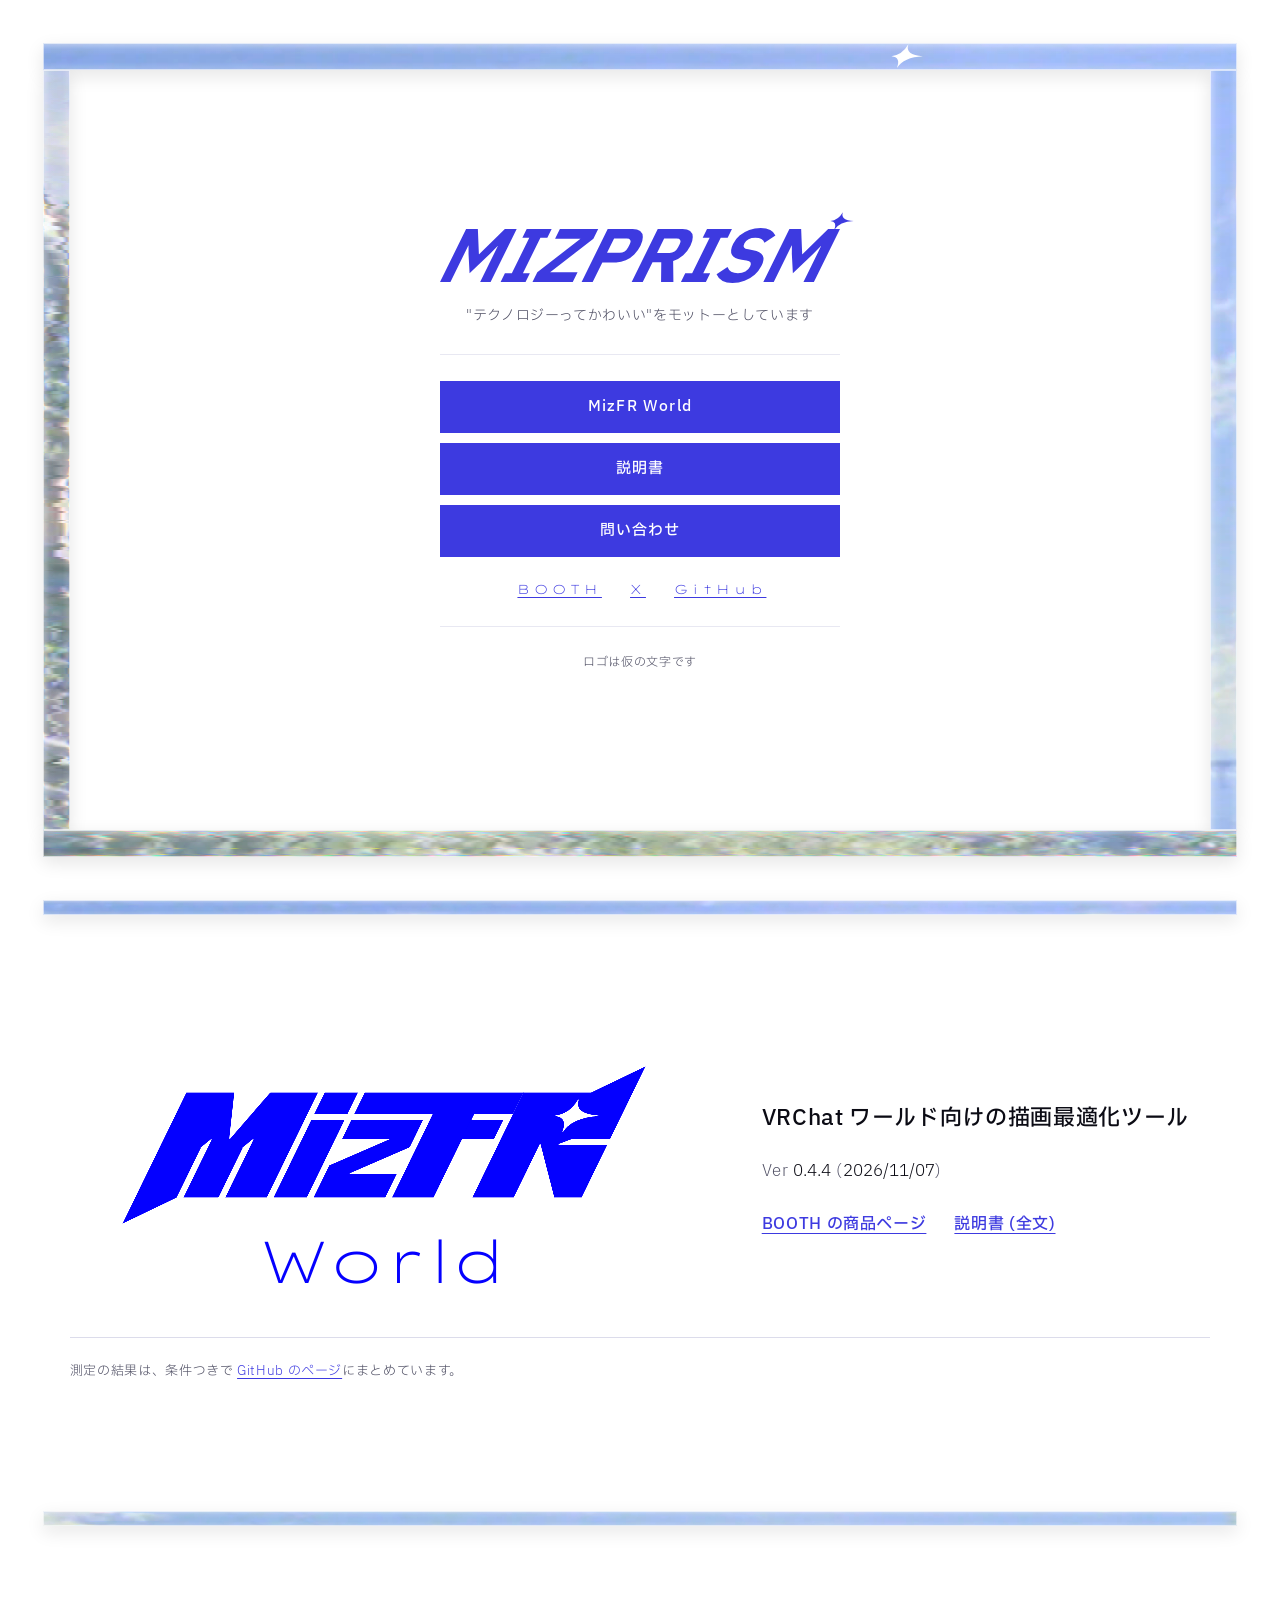
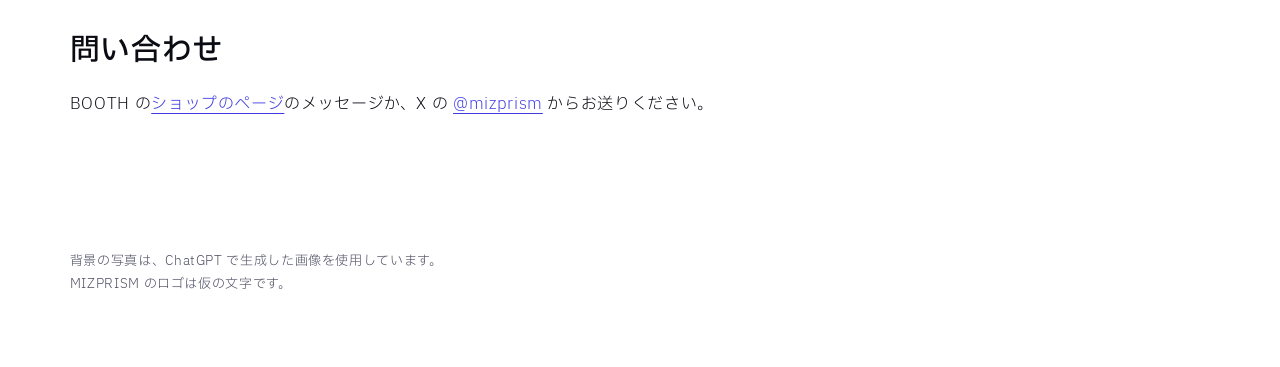
==== commit 3f47d505: "Take MizEye off the site for now MizEye is still at an early, experimental stage, so the top page no" ====
--- a/index.html
+++ b/index.html
@@ -4,7 +4,7 @@
 <meta charset="utf-8">
 <meta name="viewport" content="width=device-width, initial-scale=1">
 <title>MIZPRISM</title>
-<meta name="description" content="MIZPRISM の公式サイト。MizFR World と MizEye の紹介と、MizFR World の説明書の全文を載せています。">
+<meta name="description" content="MIZPRISM の公式サイト。MizFR World の紹介と、説明書の全文を載せています。">
 <link rel="canonical" href="https://mizprism.github.io/">
 <link rel="icon" href="assets/favicon.svg" type="image/svg+xml">
 <link rel="icon" href="assets/favicon-32.png" sizes="32x32" type="image/png">
@@ -12,7 +12,7 @@
 <meta property="og:type" content="website">
 <meta property="og:site_name" content="MIZPRISM">
 <meta property="og:title" content="MIZPRISM">
-<meta property="og:description" content="MIZPRISM の公式サイト。MizFR World と MizEye の紹介と、MizFR World の説明書の全文を載せています。">
+<meta property="og:description" content="MIZPRISM の公式サイト。MizFR World の紹介と、説明書の全文を載せています。">
 <meta property="og:url" content="https://mizprism.github.io/">
 <meta property="og:image" content="https://mizprism.github.io/assets/ogp.png">
 <meta property="og:image:width" content="1200">
@@ -61,7 +61,6 @@
       <hr class="rule">
       <ul class="go" aria-label="行き先">
         <li><a href="#mizfr">MizFR World</a></li>
-        <li><a href="#mizeye">MizEye</a></li>
         <li><a href="manual.html">説明書</a></li>
         <li><a href="#contact">問い合わせ</a></li>
       </ul>
@@ -97,21 +96,6 @@
 
 <div class="strip-row" aria-hidden="true"><div class="shade"></div><div class="glass h" data-zoom="1.5" data-focus="0.9 0.4"></div></div>
 
-<section class="product mizeye" id="mizeye" aria-labelledby="mizeye-name">
-  <div class="product-in">
-    <h2 id="mizeye-name"><span class="mizeye-name">MizEye</span><span class="thin">v0.1.2</span></h2>
-    <div class="facts">
-      <p class="what">やさしい規約ビューア</p>
-      <p class="ver"><span class="num">v0.1.2</span> (GitHub Releases、<span class="num">2026-08-21</span>)</p>
-      <ul class="links">
-        <li><a href="https://github.com/mizprism/mizeye">GitHub</a></li>
-      </ul>
-    </div>
-  </div>
-</section>
-
-<div class="strip-row" aria-hidden="true"><div class="shade"></div><div class="glass h" data-zoom="1.5" data-focus="0.78 0.18"></div></div>
-
 <section class="contact" id="contact" aria-labelledby="contact-title">
   <div class="contact-in">
     <h2 id="contact-title">問い合わせ</h2>
--- a/site.css
+++ b/site.css
@@ -181,9 +181,9 @@
   text-align: center;
   line-height: 1.2;
 }
-.mizfr .thin { font-size: clamp(2rem, 4.6vw, 4.5rem); margin-top: -0.35em; color: var(--mizfr-blue); }
-.mizeye-name { display: block; font-family: 'IBM Plex Sans JP', sans-serif; font-weight: 700; font-size: clamp(4.5rem, 13vw, 11.25rem); color: var(--blue); letter-spacing: 0; line-height: 1; }
-.mizeye .thin { font-size: clamp(0.9rem, 2.4vw, 2.25rem); text-align: left; margin-top: 0.5em; }   /* 1/5 of the name or less */
+/* "World" is part of the MizFR logo, so it keeps Lexend Zetta's own spacing as on the first BOOTH image
+   (measured: letter gaps 0.36 of the ink height there; the 0.4em added for the other thin lines made 0.88) */
+.mizfr .thin { font-size: clamp(2rem, 4.6vw, 4.5rem); margin-top: -0.35em; color: var(--mizfr-blue); letter-spacing: 0; }
 .facts { margin: 0; }
 .facts .what { margin: 0 0 18px; font-size: 22px; font-weight: 500; line-height: 1.6; }
 .facts .what span { display: inline-block; }
@@ -221,7 +221,7 @@
 .man-head-in { max-width: 1240px; margin: 0 auto; display: flex; flex-wrap: wrap; align-items: flex-end; justify-content: space-between; gap: 20px 40px; }
 .man-mark { display: block; width: clamp(240px, 34vw, 460px); }
 .man-mark .wordmark { width: 100%; }
-.man-mark .thin { display: block; font-family: 'Lexend Zetta', sans-serif; font-weight: 200; letter-spacing: 0.4em; color: var(--mizfr-blue); text-align: center; font-size: clamp(1.25rem, 2.4vw, 2rem); margin-top: -0.3em; line-height: 1.2; }
+.man-mark .thin { display: block; font-family: 'Lexend Zetta', sans-serif; font-weight: 200; letter-spacing: 0; color: var(--mizfr-blue); text-align: center; font-size: clamp(1.25rem, 2.4vw, 2rem); margin-top: -0.3em; line-height: 1.2; }
 .man-side { display: grid; gap: 10px; justify-items: end; text-align: right; font-size: 13px; line-height: 1.6; color: var(--ink-2); }
 .manual {
   max-width: 1240px;
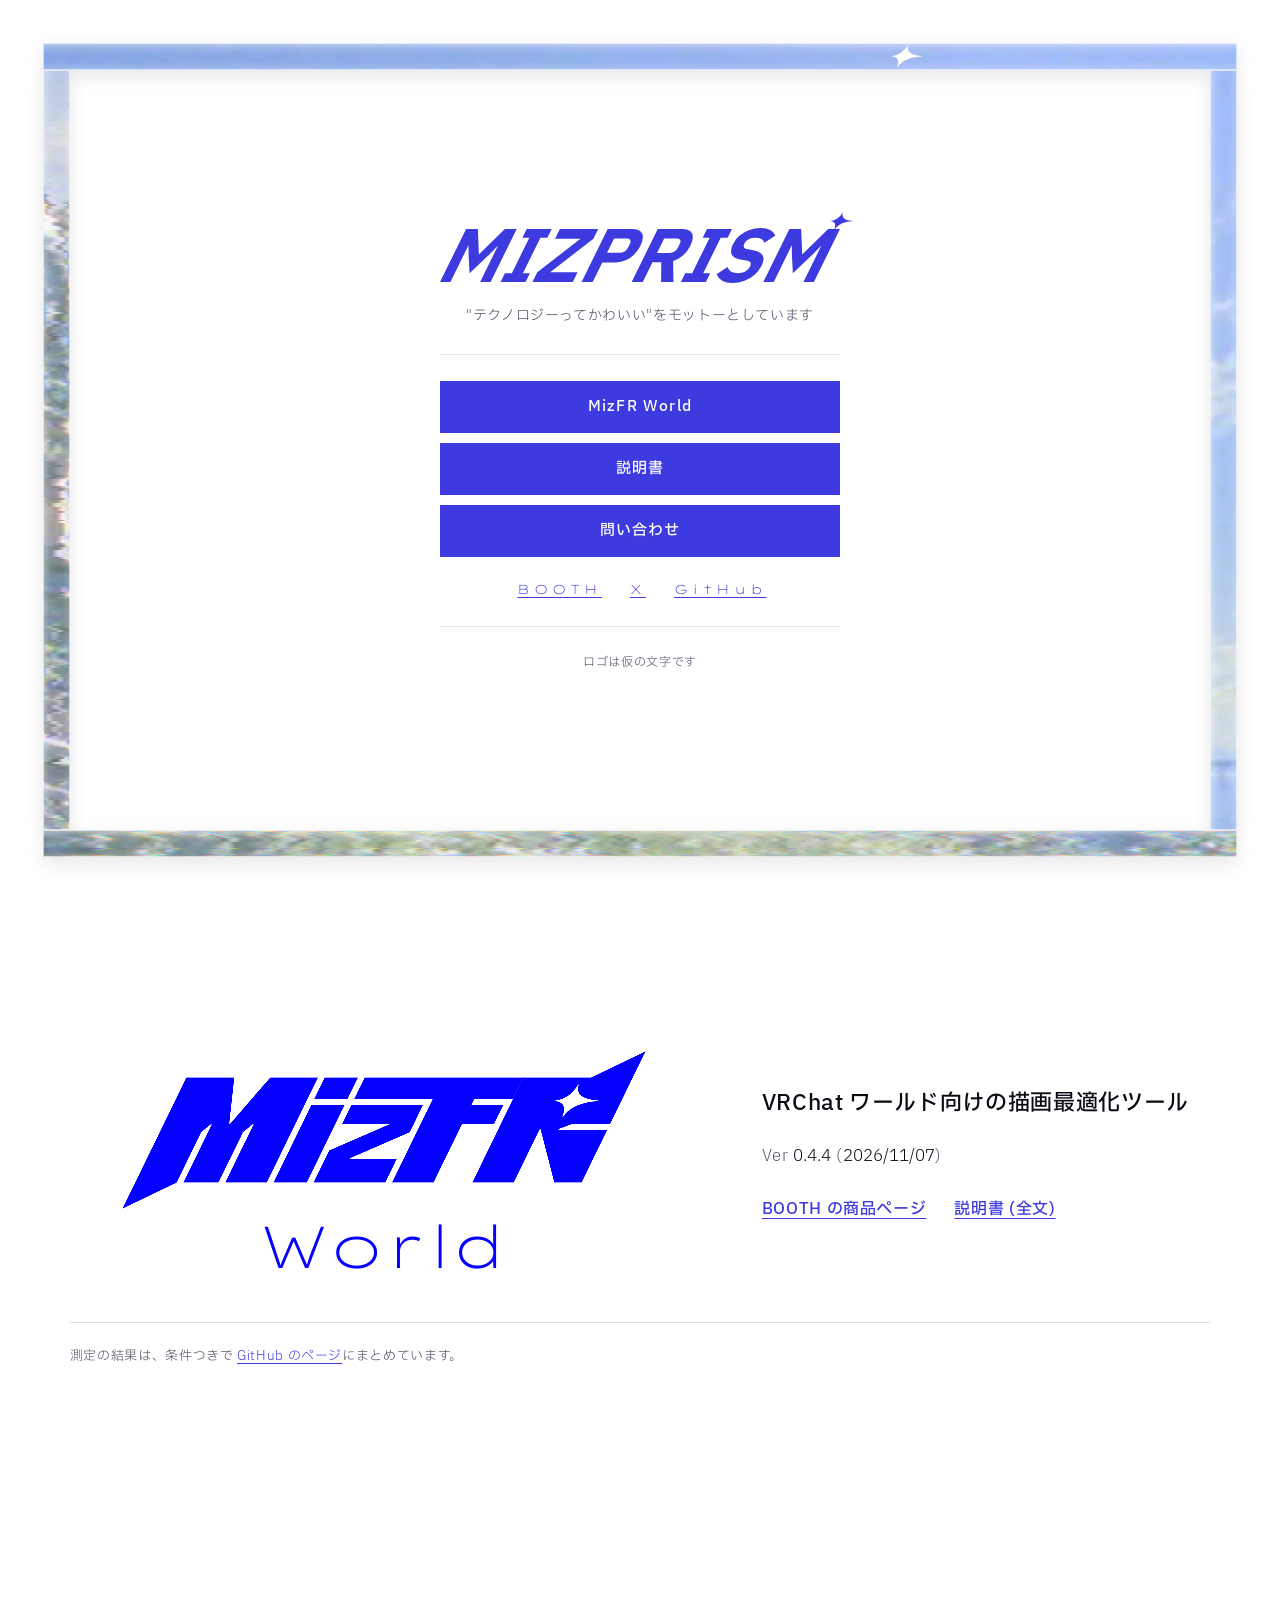
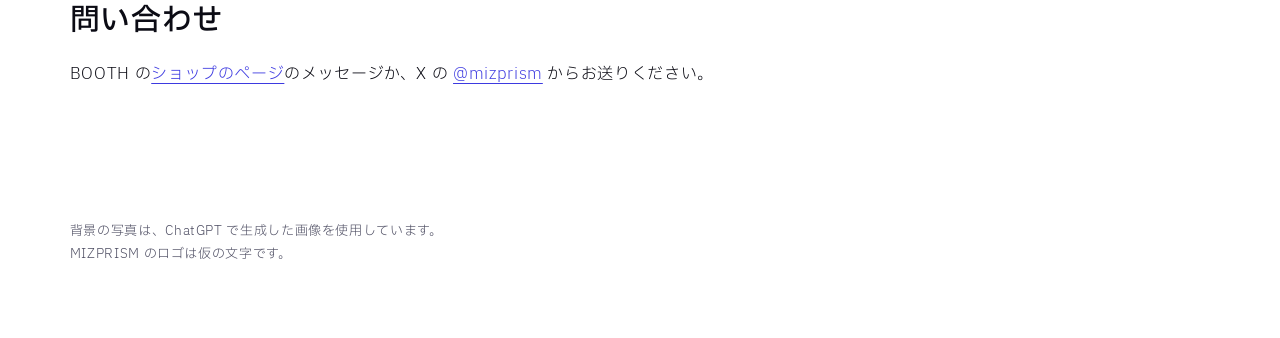
==== commit 530f6436: "Drop the thin glass lines between the sections The top page keeps glass only on the frame of the fir" ====
--- a/index.html
+++ b/index.html
@@ -75,8 +75,6 @@
   </div>
 </header>
 
-<div class="strip-row" aria-hidden="true"><div class="shade"></div><div class="glass h" data-zoom="1.5" data-focus="0.62 0.12"></div></div>
-
 <section class="product mizfr" id="mizfr" aria-labelledby="mizfr-name">
   <div class="product-in">
     <h2 id="mizfr-name"><img class="wordmark" src="assets/mizfr-wordmark.svg" width="2400" height="780" alt="MizFR"><span class="thin">World</span></h2>
@@ -93,8 +91,6 @@
     </div>
   </div>
 </section>
-
-<div class="strip-row" aria-hidden="true"><div class="shade"></div><div class="glass h" data-zoom="1.5" data-focus="0.9 0.4"></div></div>
 
 <section class="contact" id="contact" aria-labelledby="contact-title">
   <div class="contact-in">
--- a/site.css
+++ b/site.css
@@ -162,10 +162,6 @@
   .logo, .mark-wrap .spark { animation: none; }
 }
 
-/* ---- the strips between sections ---- */
-.strip-row { position: relative; height: calc(var(--t) * 0.55); margin: 0 var(--o); }
-.strip-row .glass, .strip-row .shade { inset: 0; }
-
 /* ---- products ---- */
 .product { padding: clamp(72px, 10vw, 140px) calc(var(--o) + var(--t)) clamp(72px, 10vw, 140px); }
 .product-in { max-width: 1240px; margin: 0 auto; display: grid; grid-template-columns: minmax(0, 7fr) minmax(0, 5fr); gap: 40px 64px; align-items: center; }
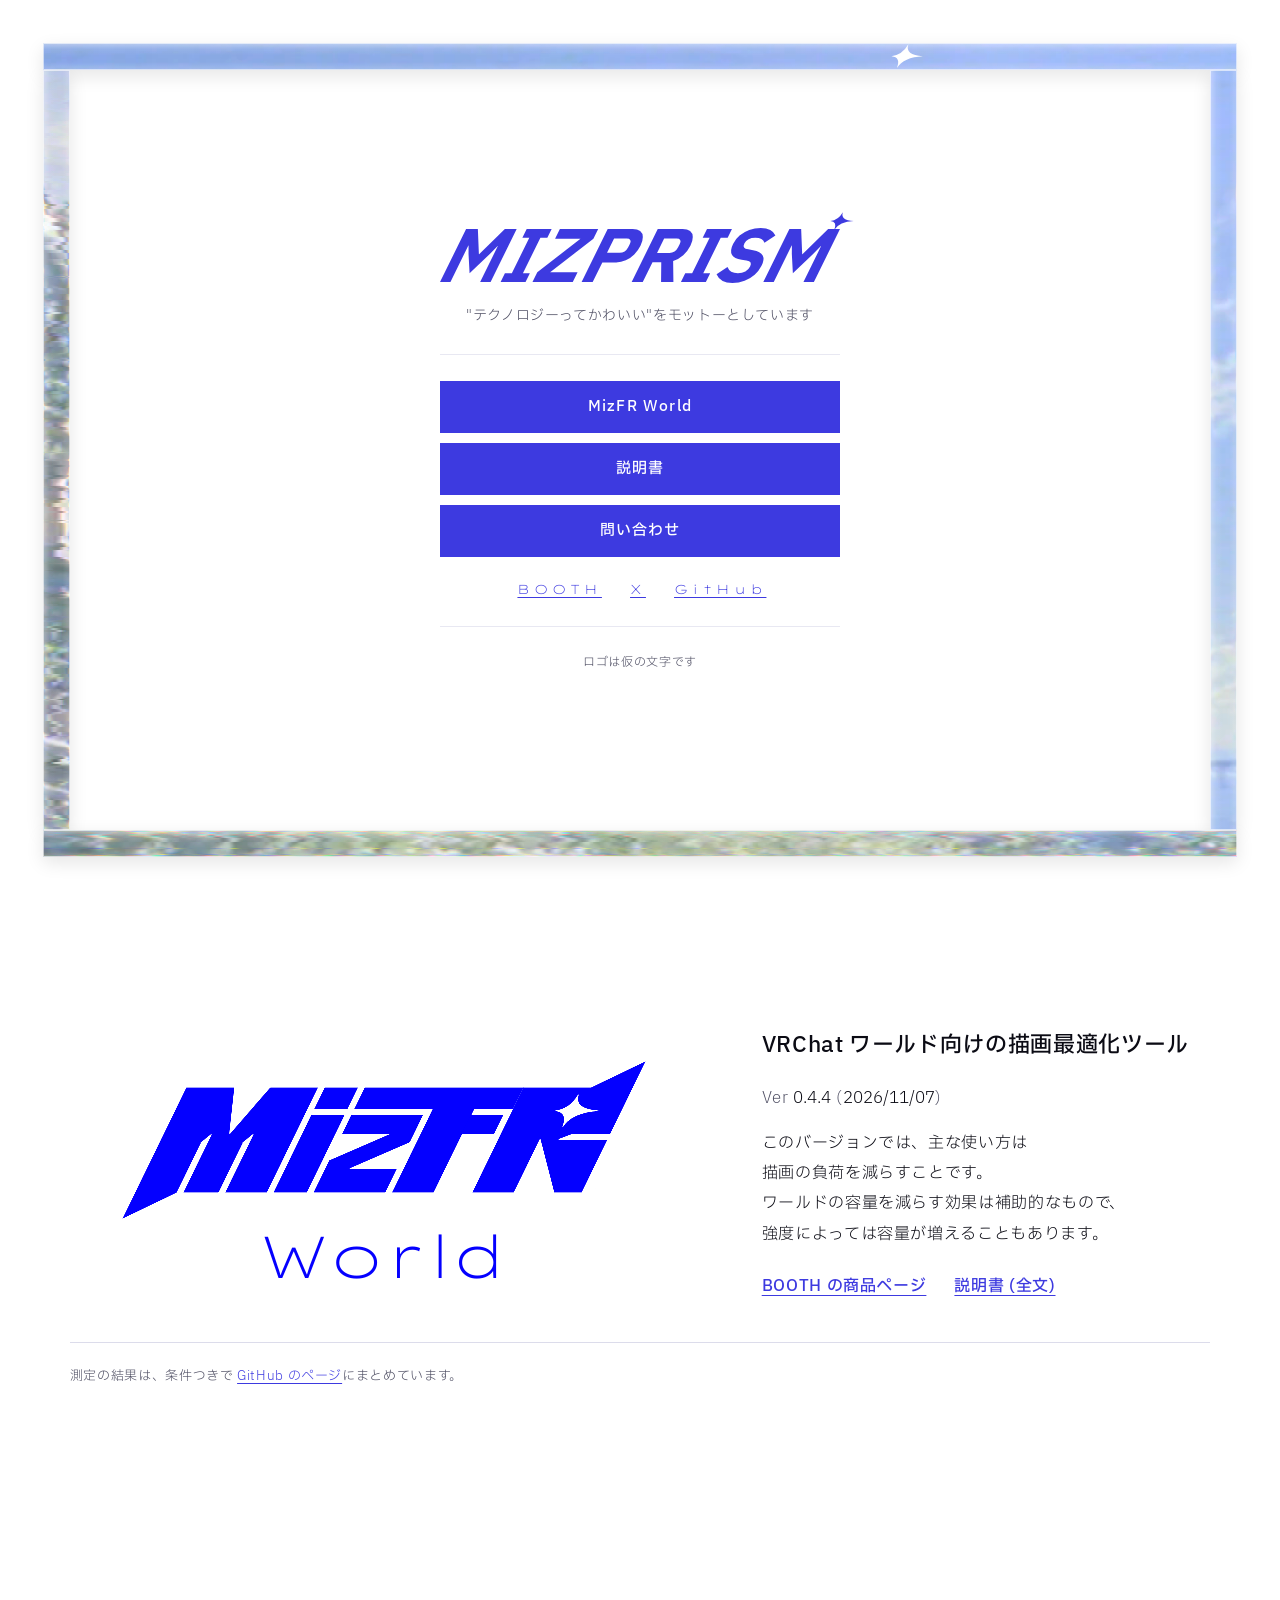
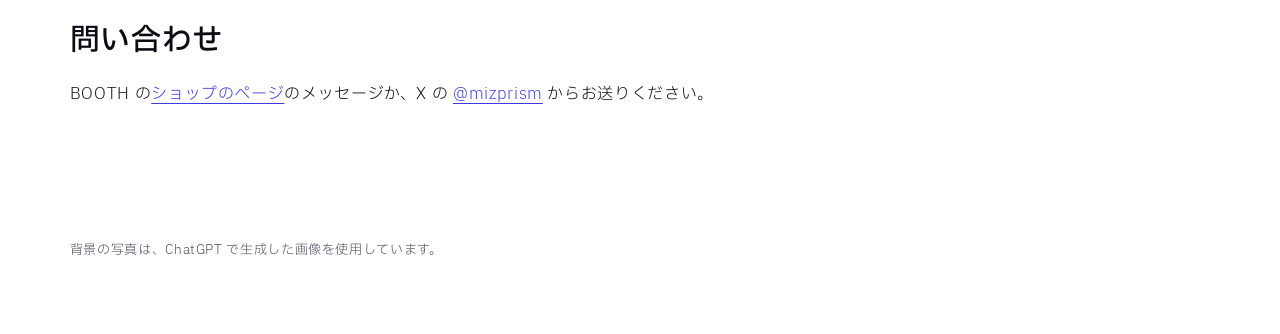
==== commit 089740de: "Say what MizFR World is mainly for, and drop the footer's logo note The current version is mainly fo" ====
--- a/index.html
+++ b/index.html
@@ -81,6 +81,7 @@
     <div class="facts">
       <p class="what"><span>VRChat ワールド向けの</span><span>描画最適化ツール</span></p>
       <p class="ver">Ver <span class="num">0.4.4</span> (<span class="num">2026/11/07</span>)</p>
+      <p class="use"><span>このバージョンでは、</span><span>主な使い方は</span><span>描画の負荷を減らすことです。</span><span>ワールドの容量を減らす効果は</span><span>補助的なもので、</span><span>強度によっては</span><span>容量が増えることもあります。</span></p>
       <ul class="links">
         <li><a href="https://booth.pm/ja/items/8826164">BOOTH の商品ページ</a></li>
         <li><a href="manual.html">説明書 (全文)</a></li>
@@ -102,7 +103,6 @@
 <footer class="foot">
   <div class="foot-in">
     <p>背景の写真は、ChatGPT で生成した画像を使用しています。</p>
-    <p>MIZPRISM のロゴは仮の文字です。</p>
   </div>
 </footer>
 
--- a/site.css
+++ b/site.css
@@ -185,6 +185,8 @@
 .facts .what span { display: inline-block; }
 .facts .ver { margin: 0 0 22px; color: var(--ink-2); }
 .facts .ver .num { color: var(--ink); font-size: 17px; }
+.facts .use { margin: -8px 0 22px; }   /* what the current version is mainly for, right under its number */
+.facts .use span { display: inline-block; }   /* break between phrases, not inside a word */
 .links { display: flex; flex-wrap: wrap; gap: 8px 28px; margin: 0; padding: 0; list-style: none; font-weight: 500; }
 
 /* the manual's measured results, all four rows, after their conditions */
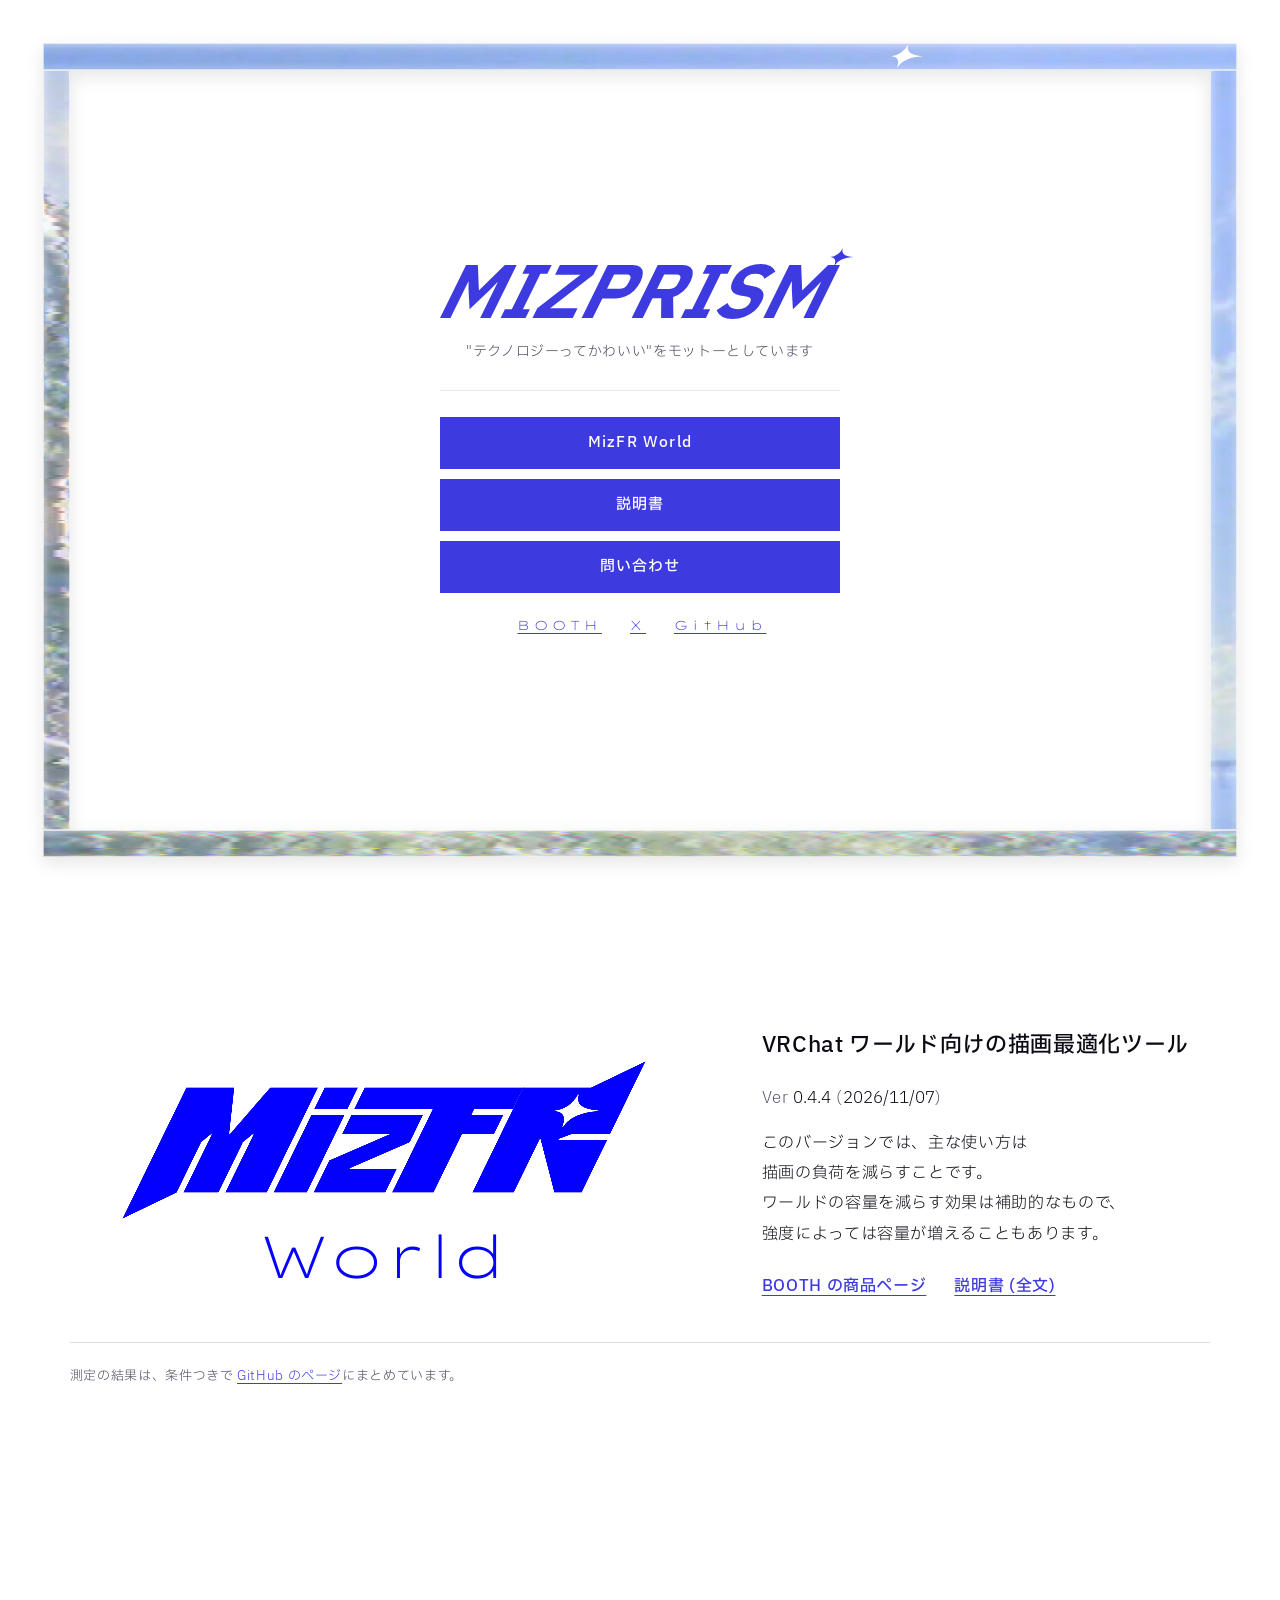
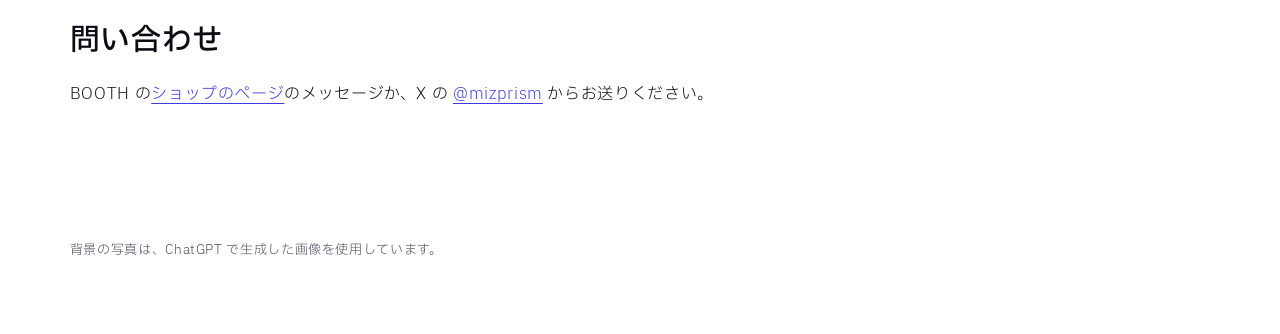
==== commit 638467ad: "Stop saying the logo is a placeholder Drop the note under the links on the first screen, and the lin" ====
--- a/index.html
+++ b/index.html
@@ -69,8 +69,6 @@
         <li><a href="https://x.com/mizprism">X</a></li>
         <li><a href="https://github.com/mizprism">GitHub</a></li>
       </ul>
-      <hr class="rule">
-      <p class="note">ロゴは仮の文字です</p>
     </div>
   </div>
 </header>
--- a/site.css
+++ b/site.css
@@ -104,9 +104,8 @@
   display: grid;
   place-items: center;
 }
-/* One column, as on a card: the logo, one sentence, a line, the four places on this site as blocks
-   of one width, the two places elsewhere, a line, the note. Everything shares the column's width and
-   its centre line. */
+/* One column, as on a card: the logo, one sentence, a line, the three places on this site as blocks
+   of one width, the three places elsewhere. Everything shares the column's width and its centre line. */
 .hero { --card-w: 400px; }
 .card { width: min(var(--card-w), 100%); display: grid; justify-items: center; text-align: center; }
 .mark-wrap { position: relative; width: 100%; }
@@ -133,7 +132,6 @@
 .elsewhere { display: flex; flex-wrap: wrap; justify-content: center; gap: 8px 32px; margin: 22px 0 0; padding: 0; list-style: none;
   font-family: 'Lexend Zetta', sans-serif; font-weight: 200; font-size: 13px; line-height: 1.6; letter-spacing: 0.3em; }
 .elsewhere a { margin-right: -0.3em; }
-.note { margin: 0; font-size: 12px; line-height: 1.6; color: var(--ink-2); }
 
 /* a narrow screen: the three places elsewhere stay on one line (they took two at 320 px) */
 @media (max-width: 360px) {
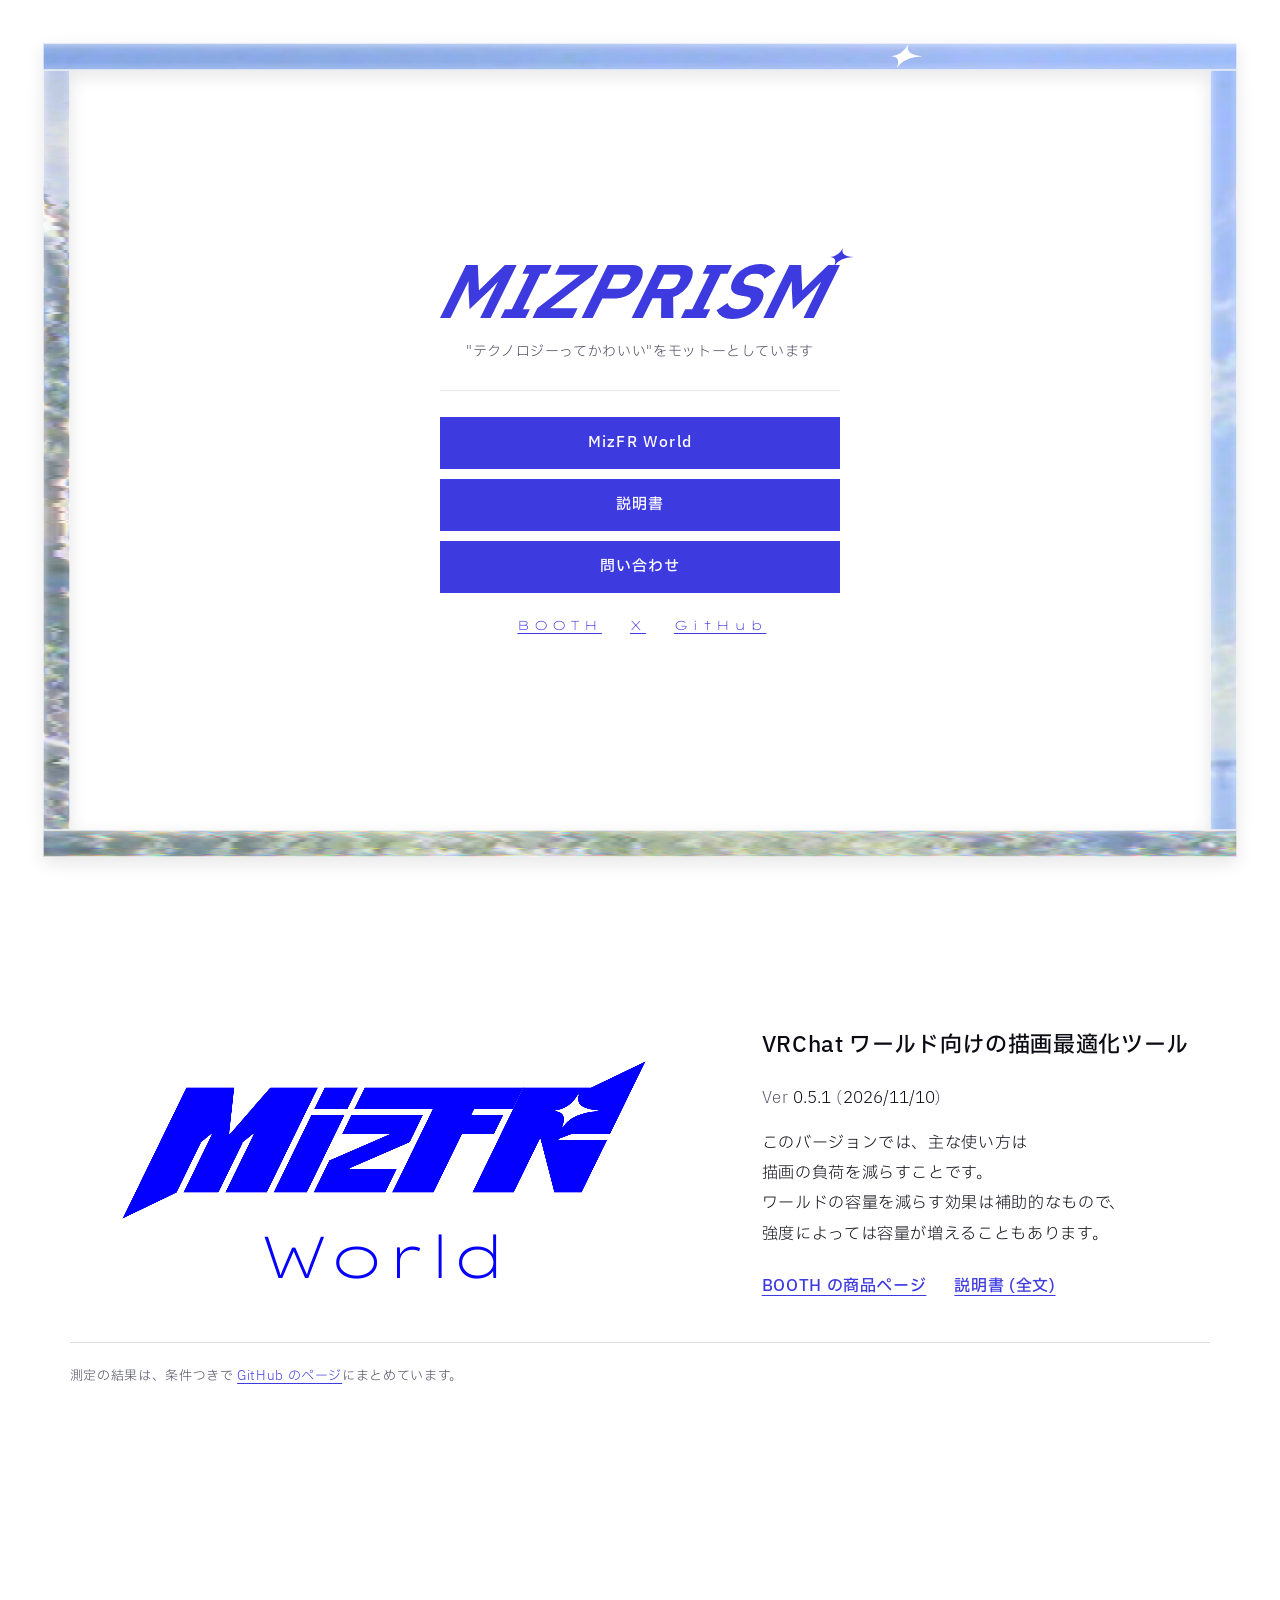
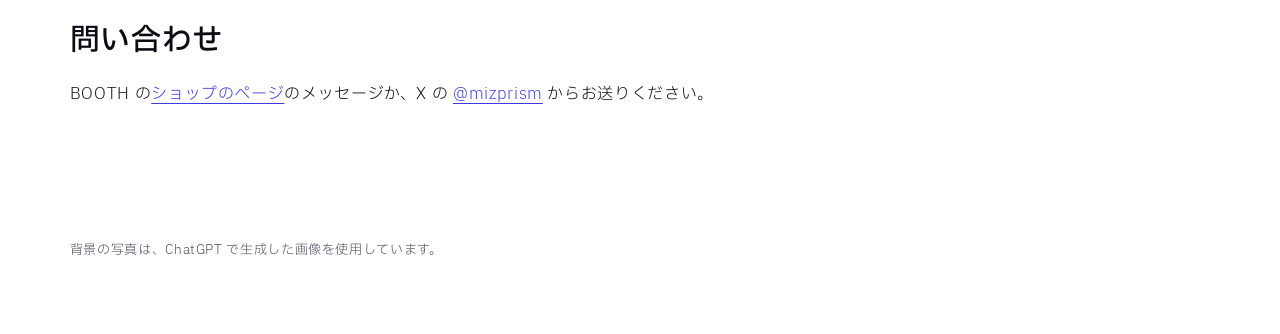
==== commit 91905794: "Show MizFR World 0.5.1 and its manual The top page names the version on sale, 0.5.1 of 2026/11/10. T" ====
--- a/index.html
+++ b/index.html
@@ -78,7 +78,7 @@
     <h2 id="mizfr-name"><img class="wordmark" src="assets/mizfr-wordmark.svg" width="2400" height="780" alt="MizFR"><span class="thin">World</span></h2>
     <div class="facts">
       <p class="what"><span>VRChat ワールド向けの</span><span>描画最適化ツール</span></p>
-      <p class="ver">Ver <span class="num">0.4.4</span> (<span class="num">2026/11/07</span>)</p>
+      <p class="ver">Ver <span class="num">0.5.1</span> (<span class="num">2026/11/10</span>)</p>
       <p class="use"><span>このバージョンでは、</span><span>主な使い方は</span><span>描画の負荷を減らすことです。</span><span>ワールドの容量を減らす効果は</span><span>補助的なもので、</span><span>強度によっては</span><span>容量が増えることもあります。</span></p>
       <ul class="links">
         <li><a href="https://booth.pm/ja/items/8826164">BOOTH の商品ページ</a></li>
